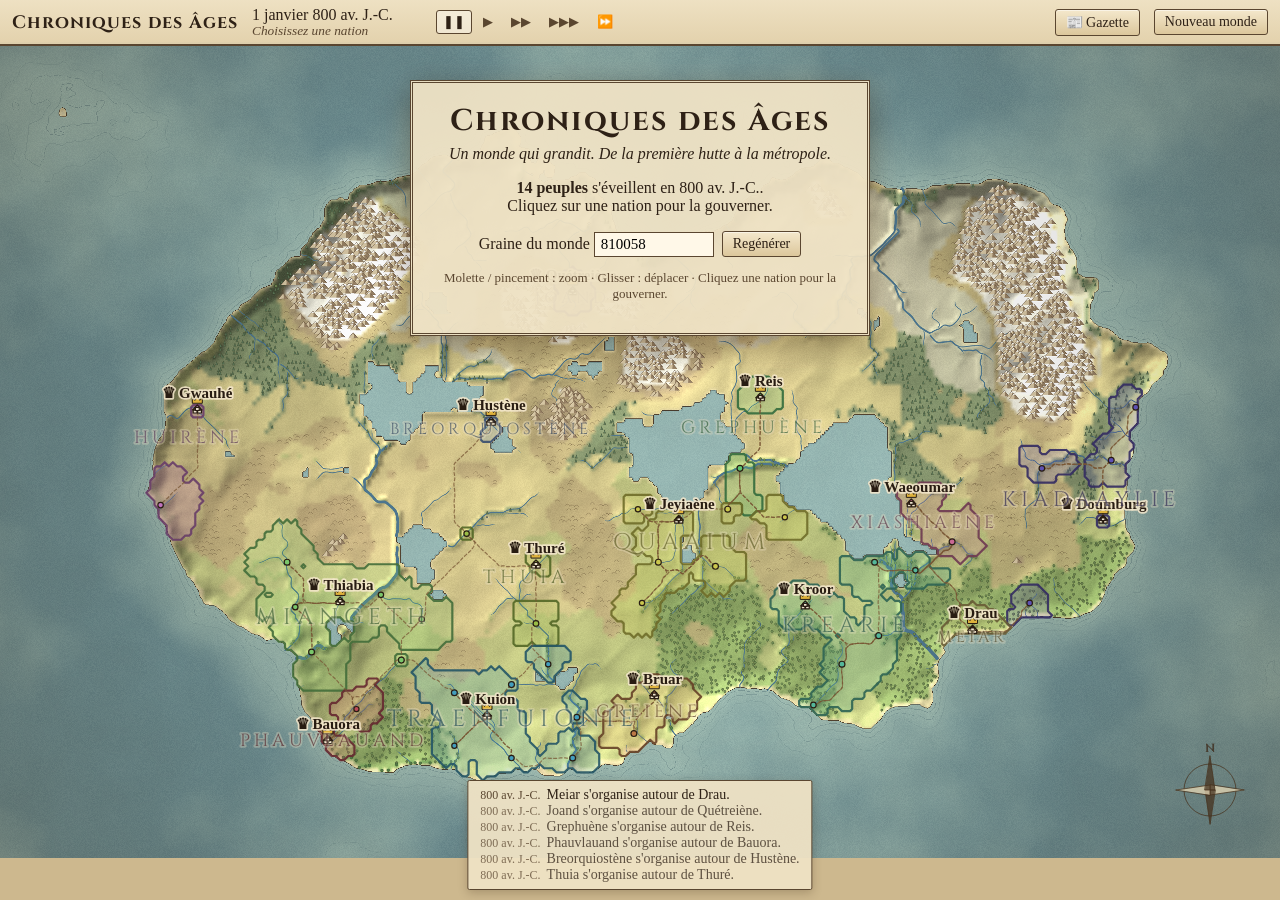
==== chroniques.html @ 346553e6 "Version fichier unique chroniques.html (s'ouvre en double-clic) Co-Authored-By: Claude Opus 5.5 <nor" ====
<!doctype html>
<html lang="fr">
<head>
<meta charset="utf-8">
<meta name="viewport" content="width=device-width, initial-scale=1">
<title>Chroniques des Âges</title>
<link rel="preconnect" href="https://fonts.googleapis.com">
<link rel="preconnect" href="https://fonts.gstatic.com" crossorigin>
<link href="https://fonts.googleapis.com/css2?family=Cinzel:wght@400;700&family=IM+Fell+English:ital@0;1&family=UnifrakturMaguntia&family=Playfair+Display:wght@700;900&family=Oswald:wght@500;700&display=swap" rel="stylesheet">
<style>
:root {
  --paper: #efe2c4; --paper2: #e4d3ae; --ink: #2e2116; --ink2: #5a4630; --red: #8e2a1c; --gold: #b08a40;
  --panel: rgba(239, 226, 196, 0.95);
}
* { box-sizing: border-box; }
html, body { margin: 0; height: 100%; overflow: hidden; background: #cdb88e; color: var(--ink); font-family: "IM Fell English", Georgia, serif; }
#map { position: fixed; inset: 0; width: 100vw; height: 100vh; display: block; cursor: grab; touch-action: none; }
#map.drag { cursor: grabbing; }
button { font-family: inherit; }
.btn { background: linear-gradient(#f4e8cc, #dcc79c); border: 1px solid var(--ink2); color: var(--ink); padding: 4px 10px; border-radius: 3px; cursor: pointer; font-size: 14px; box-shadow: 0 1px 0 rgba(255,255,255,.5) inset; }
.btn:hover:not(:disabled) { background: linear-gradient(#fff3d8, #e6d2a8); }
.btn:disabled { opacity: .45; cursor: not-allowed; }
.btn.danger { color: var(--red); border-color: var(--red); }
.small { font-size: 12px; }

#topbar { position: fixed; top: 0; left: 0; right: 0; display: flex; align-items: center; gap: 14px; padding: 6px 12px; background: linear-gradient(rgba(239,226,196,.97), rgba(228,211,174,.95)); border-bottom: 2px solid var(--ink2); z-index: 5; flex-wrap: wrap; }
.brand { font-family: Cinzel, serif; font-weight: 700; font-size: 18px; letter-spacing: 1px; }
.date { display: flex; flex-direction: column; line-height: 1.1; min-width: 170px; }
.date #date { font-size: 16px; }
.date small { color: var(--ink2); font-style: italic; }
.speeds button { background: none; border: 1px solid transparent; font-size: 13px; padding: 3px 6px; cursor: pointer; color: var(--ink2); border-radius: 3px; }
.speeds button.on { border-color: var(--ink2); background: rgba(255,255,255,.4); color: var(--ink); }
.stats { display: flex; gap: 14px; font-size: 14px; margin-left: auto; }
.stats b { font-family: Cinzel, serif; }
#btnGazette.flash { animation: flash 1s infinite alternate; }
@keyframes flash { to { background: #f7d58a; } }

.panel { position: fixed; top: 64px; width: 280px; max-height: calc(100vh - 120px); overflow-y: auto; background: var(--panel); border: 2px solid var(--ink2); box-shadow: 0 4px 18px rgba(60,40,20,.35); padding: 12px; z-index: 4; border-radius: 2px; }
#left { left: 12px; }
#right { right: 12px; }
.panel h2 { font-family: Cinzel, serif; margin: 4px 0 2px; font-size: 19px; }
.panel h3 { font-family: Cinzel, serif; font-size: 13px; margin: 12px 0 4px; border-bottom: 1px solid var(--ink2); padding-bottom: 2px; letter-spacing: .5px; }
.panel .sub { font-style: italic; color: var(--ink2); font-size: 14px; }
.panel p, .panel li, .panel td { font-size: 14px; }
.close { position: absolute; right: 6px; top: 4px; background: none; border: none; font-size: 16px; cursor: pointer; color: var(--ink2); }
.portraitWrap { display: flex; justify-content: center; }
#portrait { width: 160px; height: 200px; }
.traits span { display: inline-block; font-size: 12px; border: 1px solid var(--ink2); border-radius: 10px; padding: 0 7px; margin: 2px 2px 0 0; background: rgba(255,255,255,.35); }
.bar { height: 8px; background: rgba(0,0,0,.12); border-radius: 4px; overflow: hidden; margin: 2px 0 6px; }
.bar i { display: block; height: 100%; background: var(--ink2); }
.party { display: grid; grid-template-columns: 1fr 44px; gap: 0 6px; font-size: 13px; align-items: center; }
.party .bar { grid-column: 1 / -1; height: 6px; margin: 0 0 4px; }
.kv { display: grid; grid-template-columns: auto 1fr; gap: 2px 10px; font-size: 14px; }
.kv span:nth-child(odd) { color: var(--ink2); }
.actions { display: flex; flex-wrap: wrap; gap: 5px; margin-top: 6px; }
.actions .btn { font-size: 13px; padding: 3px 7px; }
table.goods { width: 100%; border-collapse: collapse; font-size: 13px; }
table.goods td, table.goods th { padding: 1px 4px; text-align: right; border-bottom: 1px dotted rgba(0,0,0,.15); }
table.goods td:first-child, table.goods th:first-child { text-align: left; }
.up { color: #2f6a2a; } .down { color: var(--red); }
input[type=range] { width: 100%; accent-color: var(--ink2); }

#ticker { position: fixed; left: 50%; transform: translateX(-50%); bottom: 10px; max-width: min(720px, 92vw); background: var(--panel); border: 1px solid var(--ink2); padding: 6px 12px; font-size: 14px; z-index: 4; border-radius: 2px; box-shadow: 0 3px 10px rgba(60,40,20,.25); }
#ticker div { white-space: nowrap; overflow: hidden; text-overflow: ellipsis; opacity: .75; }
#ticker div:first-child { opacity: 1; }
#ticker div.mine { color: var(--red); }
#ticker .y { color: var(--ink2); font-size: 12px; margin-right: 6px; }
#ticker:empty { display: none; }

#tooltip { position: fixed; pointer-events: none; background: rgba(40,28,18,.9); color: #f3e7cc; padding: 4px 8px; font-size: 13px; border-radius: 3px; z-index: 9; white-space: nowrap; }
#toast { position: fixed; top: 74px; left: 50%; transform: translateX(-50%); background: #2e2116; color: #f6e8c8; padding: 10px 18px; border: 2px solid var(--gold); font-size: 16px; z-index: 8; max-width: 90vw; text-align: center; }

.overlay { position: fixed; inset: 0; background: rgba(40,26,12,.45); display: flex; align-items: center; justify-content: center; z-index: 10; }
.overlay[hidden], .panel[hidden], #tooltip[hidden], #toast[hidden] { display: none; }
#intro { background: transparent; pointer-events: none; align-items: flex-start; padding-top: 80px; }
#intro .card { pointer-events: auto; }
.card { background: var(--panel); border: 3px double var(--ink2); padding: 18px 26px; max-width: 460px; text-align: center; box-shadow: 0 8px 30px rgba(40,20,0,.4); }
.card h1 { font-family: Cinzel, serif; margin: 0; font-size: 30px; letter-spacing: 2px; }
.card .sub { font-style: italic; margin: 4px 0 10px; }
.card .row { display: flex; gap: 8px; justify-content: center; align-items: center; }
.card input { width: 120px; font-family: inherit; font-size: 15px; background: #fff8e8; border: 1px solid var(--ink2); padding: 3px 6px; }
.hint { font-size: 13px; color: var(--ink2); }

/* ---------- Gazette ---------- */
.gzWrap { width: min(980px, 96vw); max-height: 94vh; display: flex; flex-direction: column; }
.gzBar { display: flex; gap: 8px; align-items: center; padding: 6px; background: var(--paper2); border: 1px solid var(--ink2); color: var(--ink); }
.gzBar select { font-family: inherit; font-size: 14px; }
#gzBody { overflow-y: auto; }
.paper { background: #f3ead3 url("data:image/svg+xml,%3Csvg xmlns='http://www.w3.org/2000/svg' width='120' height='120'%3E%3Cfilter id='n'%3E%3CfeTurbulence baseFrequency='.9' numOctaves='2'/%3E%3CfeColorMatrix values='0 0 0 0 .4 0 0 0 0 .3 0 0 0 0 .15 0 0 0 .07 0'/%3E%3C/filter%3E%3Crect width='120' height='120' filter='url(%23n)'/%3E%3C/svg%3E"); color: #1d150e; padding: 22px 28px 26px; box-shadow: 0 10px 40px rgba(0,0,0,.5); }
.paper .mast { text-align: center; font-size: 54px; line-height: 1; padding-bottom: 6px; border-bottom: 3px double #1d150e; }
.paper .dateline { text-align: center; font-size: 13px; letter-spacing: 1px; padding: 4px 0; border-bottom: 1px solid #1d150e; text-transform: uppercase; }
.paper .headline { text-align: center; font-size: 36px; margin: 14px 0 10px; line-height: 1.05; }
.paper .lead { display: flex; gap: 18px; align-items: flex-start; margin-bottom: 12px; }
.paper figure { margin: 0; text-align: center; flex: none; }
.paper figure canvas { width: 150px; height: 188px; border: 1px solid #1d150e; }
.paper figcaption { font-size: 12px; font-style: italic; }
.paper .leadtext { font-size: 18px; line-height: 1.4; margin: 0; }
.paper .cols { display: grid; grid-template-columns: 1fr 1fr 220px; gap: 0 18px; border-top: 2px solid #1d150e; padding-top: 6px; }
.paper .cols section { border-right: 1px solid rgba(0,0,0,.35); padding-right: 14px; }
.paper .cols section:last-child { border-right: none; padding-right: 0; }
.paper h3 { font-size: 15px; text-transform: uppercase; letter-spacing: 1px; border-bottom: 1px solid #1d150e; margin: 8px 0 6px; }
.paper h4 { margin: 8px 0 2px; font-size: 16px; }
.paper article p, .paper section p { margin: 0 0 8px; font-size: 14.5px; line-height: 1.35; text-align: justify; hyphens: auto; }
.paper table.prices { width: 100%; font-size: 13px; border-collapse: collapse; }
.paper table.prices td, .paper table.prices th { border-bottom: 1px dotted #1d150e; padding: 1px 3px; text-align: left; }
.paper .ad { border: 2px solid #1d150e; padding: 6px; margin-top: 10px; text-align: center; font-size: 13px; }
.paper .obit { border-top: 3px solid #1d150e; margin-top: 8px; }
.paper .drop { float: left; font-family: UnifrakturMaguntia, serif; font-size: 58px; line-height: .8; padding: 6px 6px 0 0; color: #7a1a10; }
/* styles par ère */
.paper.antique { background-color: #ead9ad; font-family: "IM Fell English", serif; border: 10px solid #c9ad74; }
.paper.antique .mast { font-family: Cinzel, serif; letter-spacing: 6px; font-size: 40px; }
.paper.antique .headline { font-family: Cinzel, serif; font-weight: 400; font-size: 28px; letter-spacing: 1px; }
.paper.manuscrit { background-color: #efe2c0; font-family: "IM Fell English", serif; border: 8px double #7a1a10; }
.paper.manuscrit .mast { font-family: UnifrakturMaguntia, serif; color: #7a1a10; }
.paper.manuscrit .headline { font-family: UnifrakturMaguntia, serif; font-weight: 400; }
.paper.gazette { font-family: "IM Fell English", serif; }
.paper.gazette .mast { font-family: UnifrakturMaguntia, serif; }
.paper.gazette .headline { font-family: "Playfair Display", serif; font-weight: 900; }
.paper.journal { background-color: #efe8d6; font-family: Georgia, serif; }
.paper.journal .mast { font-family: "Playfair Display", serif; font-weight: 900; font-size: 60px; }
.paper.journal .headline { font-family: "Playfair Display", serif; font-weight: 900; font-size: 40px; text-transform: uppercase; }
.paper.moderne { background: #f7f5f0; font-family: Georgia, serif; }
.paper.moderne .mast { font-family: Oswald, sans-serif; text-transform: uppercase; font-size: 50px; letter-spacing: 2px; background: #1d150e; color: #f7f5f0; border: none; padding: 6px; }
.paper.moderne .headline { font-family: Oswald, sans-serif; font-size: 40px; text-align: left; }
.paper.moderne h3 { font-family: Oswald, sans-serif; }

@media (max-width: 760px) {
  .brand { display: none; }
  .stats { font-size: 12px; gap: 8px; margin-left: 0; }
  .panel { width: calc(100vw - 32px); left: 16px !important; right: 16px !important; top: auto; bottom: 64px; max-height: 45vh; }
  #portrait { width: 110px; height: 138px; }
  .paper { padding: 12px; }
  .paper .mast { font-size: 30px !important; }
  .paper .headline { font-size: 24px !important; }
  .paper .lead { flex-direction: column; align-items: center; }
  .paper .cols { grid-template-columns: 1fr; }
  .paper .cols section { border-right: none; padding-right: 0; }
}

</style>
</head>
<body>
<canvas id="map"></canvas>

<header id="topbar">
  <div class="brand">Chroniques des Âges</div>
  <div class="date"><span id="date">—</span><small id="era"></small></div>
  <div class="speeds" id="speeds">
    <button data-s="0" title="Pause (Espace)">❚❚</button>
    <button data-s="1" title="Vitesse 1">▶</button>
    <button data-s="2" title="Vitesse 2">▶▶</button>
    <button data-s="3" title="Vitesse 3">▶▶▶</button>
    <button data-s="4" title="Vitesse 4 (1 an ≈ 0,5 s)">⏩</button>
  </div>
  <div id="stats" class="stats"></div>
  <button id="btnGazette" class="btn">📰 Gazette</button>
  <button id="btnNew" class="btn">Nouveau monde</button>
</header>

<aside id="left" class="panel" hidden>
  <div class="portraitWrap"><canvas id="portrait" width="200" height="250"></canvas></div>
  <div id="leader"></div>
  <div id="nation"></div>
</aside>

<aside id="right" class="panel" hidden>
  <button class="close" id="closeRight">✕</button>
  <div id="rightBody"></div>
</aside>

<div id="ticker"></div>
<div id="tooltip" hidden></div>
<div id="toast" hidden></div>

<div id="intro" class="overlay">
  <div class="card">
    <h1>Chroniques des Âges</h1>
    <p class="sub">Un monde qui grandit. De la première hutte à la métropole.</p>
    <p id="introMsg">Génération du continent…</p>
    <div class="row"><label>Graine du monde <input id="seed" type="number"></label><button id="regen" class="btn">Regénérer</button></div>
    <p class="hint">Molette / pincement : zoom · Glisser : déplacer · Cliquez une nation pour la gouverner.</p>
  </div>
</div>

<div id="gazette" class="overlay" hidden>
  <div class="gzWrap">
    <div class="gzBar"><select id="gzList"></select><button class="btn" id="gzClose">Fermer</button><label class="small"><input type="checkbox" id="gzAuto" checked> Ouvrir chaque nouvelle édition</label></div>
    <div id="gzBody"></div>
  </div>
</div>

<script>
(() => {
  // ../../../../../home/user/https-rayonday776-sketch.github.io-game-/js/rng.js
  function mulberry32(a) {
    return function() {
      a |= 0, a = a + 1831565813 | 0;
      let t = Math.imul(a ^ a >>> 15, 1 | a);
      return t = t + Math.imul(t ^ t >>> 7, 61 | t) ^ t, ((t ^ t >>> 14) >>> 0) / 4294967296;
    };
  }
  var RNG = class {
    constructor(seed) {
      this.r = mulberry32(seed >>> 0);
    }
    next() {
      return this.r();
    }
    range(a, b) {
      return a + (b - a) * this.r();
    }
    int(a, b) {
      return a + Math.floor(this.r() * (b - a + 1));
    }
    pick(a) {
      return a[Math.floor(this.r() * a.length)];
    }
    chance(p) {
      return this.r() < p;
    }
    gauss() {
      let u = 0, v = 0;
      for (; !u; ) u = this.r();
      for (; !v; ) v = this.r();
      return Math.sqrt(-2 * Math.log(u)) * Math.cos(2 * Math.PI * v);
    }
    shuffle(a) {
      for (let i = a.length - 1; i > 0; i--) {
        let j = Math.floor(this.r() * (i + 1));
        [a[i], a[j]] = [a[j], a[i]];
      }
      return a;
    }
  };
  function hash2(a, b) {
    let h = Math.imul(a | 0, 374761393) + Math.imul(b | 0, 668265263);
    return h = Math.imul(h ^ h >>> 13, 1274126177), (h ^ h >>> 16) >>> 0;
  }
  function jit(i, k) {
    return hash2(i, k) % 1e4 / 1e4 - 0.5;
  }
  function makeNoise(seed) {
    let rng = new RNG(seed), perm = [...Array(256).keys()];
    rng.shuffle(perm);
    let p = new Uint8Array(512);
    for (let i = 0; i < 512; i++) p[i] = perm[i & 255];
    let gx = new Float32Array(256), gy = new Float32Array(256);
    for (let i = 0; i < 256; i++) {
      let a = rng.next() * Math.PI * 2;
      gx[i] = Math.cos(a), gy[i] = Math.sin(a);
    }
    let fade = (t) => t * t * t * (t * (t * 6 - 15) + 10);
    function g(ix, iy, dx, dy) {
      let h = p[ix + p[iy]];
      return gx[h] * dx + gy[h] * dy;
    }
    function noise(x, y) {
      let xi = Math.floor(x), yi = Math.floor(y), xf = x - xi, yf = y - yi, X = xi & 255, Y = yi & 255, n00 = g(X, Y, xf, yf), n10 = g(X + 1, Y, xf - 1, yf), n01 = g(X, Y + 1, xf, yf - 1), n11 = g(X + 1, Y + 1, xf - 1, yf - 1), u = fade(xf), v = fade(yf), a = n00 + (n10 - n00) * u, b = n01 + (n11 - n01) * u;
      return a + (b - a) * v;
    }
    function fbm(x, y, oct = 5) {
      let s = 0, a = 1, f = 1, n = 0;
      for (let o = 0; o < oct; o++)
        s += a * noise(x * f, y * f), n += a, a *= 0.5, f *= 2;
      return s / n * 1.5;
    }
    function ridge(x, y, oct = 5) {
      let s = 0, a = 0.5, f = 1, n = 0;
      for (let o = 0; o < oct; o++) {
        let v = Math.max(0, 1 - Math.abs(noise(x * f, y * f) * 1.6));
        v *= v, s += v * a, n += a, a *= 0.5, f *= 2;
      }
      return s / n;
    }
    return { noise, fbm, ridge };
  }

  // ../../../../../home/user/https-rayonday776-sketch.github.io-game-/js/terrain.js
  var B = { DEEP: 0, SEA: 1, LAKE: 2, BEACH: 3, DESERT: 4, STEPPE: 5, GRASS: 6, FOREST: 7, JUNGLE: 8, TAIGA: 9, TUNDRA: 10, SNOW: 11, HILLS: 12, MOUNTAIN: 13, SWAMP: 14 }, BIOME_NAMES = ["Oc\xE9an profond", "Mer", "Lac", "Littoral", "D\xE9sert", "Steppe", "Prairie", "For\xEAt", "Jungle", "Ta\xEFga", "Toundra", "Neiges \xE9ternelles", "Collines", "Montagnes", "Marais"], BIOME_COLOR = [
    [112, 146, 150],
    [158, 186, 176],
    [150, 182, 178],
    [228, 214, 170],
    [229, 207, 152],
    [208, 199, 142],
    [186, 192, 130],
    [140, 160, 102],
    [110, 146, 88],
    [132, 148, 112],
    [196, 194, 168],
    [242, 240, 232],
    [190, 176, 128],
    [176, 158, 124],
    [146, 158, 116]
  ], FERT = [0, 0, 0, 0.3, 0.06, 0.5, 1, 0.55, 0.5, 0.3, 0.1, 0, 0.45, 0.05, 0.3], MOVE = [1 / 0, 1 / 0, 1 / 0, 1, 1.7, 1, 1, 1.8, 2.6, 1.8, 2, 9, 2.2, 6, 3], NEI8 = [[1, 0], [-1, 0], [0, 1], [0, -1], [1, 1], [1, -1], [-1, 1], [-1, -1]], isWaterBiome = (b) => b <= 2, Heap = class {
    constructor() {
      this.k = [], this.v = [];
    }
    get size() {
      return this.k.length;
    }
    push(key, val) {
      let k = this.k, v = this.v, i = k.length;
      for (k.push(key), v.push(val); i > 0; ) {
        let p = i - 1 >> 1;
        if (k[p] <= key) break;
        k[i] = k[p], v[i] = v[p], i = p;
      }
      k[i] = key, v[i] = val;
    }
    pop() {
      let k = this.k, v = this.v, top = v[0], topK = k[0], lk = k.pop(), lv = v.pop(), n = k.length;
      if (n > 0) {
        let i = 0;
        for (; ; ) {
          let l = 2 * i + 1;
          if (l >= n) break;
          let r = l + 1, m = r < n && k[r] < k[l] ? r : l;
          if (k[m] >= lk) break;
          k[i] = k[m], v[i] = v[m], i = m;
        }
        k[i] = lk, v[i] = lv;
      }
      return this.lastKey = topK, top;
    }
  }, smoothstep = (a, b, x) => {
    let t = Math.max(0, Math.min(1, (x - a) / (b - a)));
    return t * t * (3 - 2 * t);
  };
  function generateTerrain(seed, W = 320, H = 200) {
    let N = W * H, n1 = makeNoise(seed), n2 = makeNoise(seed ^ 1540483477), n3 = makeNoise(seed + 7777), n4 = makeNoise(seed + 31337), h = new Float32Array(N), relief = new Float32Array(N);
    for (let y = 0; y < H; y++) for (let x = 0; x < W; x++) {
      let u = x / H, v = y / H, i = y * W + x, dx = (x / W - 0.5) * 2, dy = (y / H - 0.5) * 2, d = Math.sqrt(dx * dx + dy * dy);
      d += n2.fbm(u * 2, v * 2, 4) * 0.45;
      let mask = 1 - smoothstep(0.3, 1, d);
      h[i] = mask * 0.8 + n1.fbm(u * 3.2, v * 3.2, 6) * 0.55;
      let ridge = n3.ridge(u * 2.4 + 3, v * 2.4 + 1, 5), rm = smoothstep(0.05, 0.4, n4.fbm(u * 1.5 + 9, v * 1.5 + 4, 3));
      relief[i] = Math.pow(ridge, 1.6) * rm * 1.1 + (n1.fbm(u * 5 + 20, v * 5 + 20, 4) * 0.5 + 0.5) * 0.22;
    }
    let sea = Float32Array.from(h).sort()[Math.floor(N * 0.56)], maxH = 0, minH = 0;
    for (let i = 0; i < N; i++) {
      let b = h[i] - sea;
      h[i] = b > 0 ? 0.01 + Math.min(b, 0.25) * 0.5 + relief[i] * Math.min(1, b * 12) : b, h[i] > maxH && (maxH = h[i]), h[i] < minH && (minH = h[i]);
    }
    for (let i = 0; i < N; i++) h[i] = h[i] > 0 ? h[i] / maxH : h[i] / -minH;
    for (let y = 0; y < H; y++) for (let x = 0; x < W; x++)
      if (x < 2 || y < 2 || x >= W - 2 || y >= H - 2) {
        let i = y * W + x;
        h[i] = Math.min(h[i], -0.05);
      }
    let filled = Float32Array.from(h), vis = new Uint8Array(N), heap = new Heap();
    for (let i = 0; i < N; i++) h[i] <= 0 && (vis[i] = 1, heap.push(h[i], i));
    let EPS = 1e-5;
    for (; heap.size; ) {
      let c = heap.pop(), cx = c % W, cy = c / W | 0;
      for (let [dx, dy] of NEI8) {
        let nx = cx + dx, ny = cy + dy;
        if (nx < 0 || ny < 0 || nx >= W || ny >= H) continue;
        let n = ny * W + nx;
        vis[n] || (vis[n] = 1, filled[n] <= filled[c] + EPS && (filled[n] = filled[c] + EPS), heap.push(filled[n], n));
      }
    }
    let lake = new Uint8Array(N);
    for (let i = 0; i < N; i++) h[i] > 0 && filled[i] - h[i] > 0.012 && (lake[i] = 1);
    let ds = new Int32Array(N).fill(-1);
    for (let i = 0; i < N; i++) {
      if (h[i] <= 0) continue;
      let x = i % W, y = i / W | 0, best = -1, bv = filled[i];
      for (let [dx, dy] of NEI8) {
        let nx = x + dx, ny = y + dy;
        if (nx < 0 || ny < 0 || nx >= W || ny >= H) continue;
        let n = ny * W + nx;
        filled[n] < bv && (bv = filled[n], best = n);
      }
      ds[i] = best;
    }
    let distSea = new Int16Array(N).fill(9999), q = new Int32Array(N), qh = 0, qt = 0;
    for (let i = 0; i < N; i++) h[i] <= 0 && (distSea[i] = 0, q[qt++] = i);
    for (; qh < qt; ) {
      let c = q[qh++], cx = c % W, cy = c / W | 0;
      for (let [dx, dy] of NEI8) {
        let nx = cx + dx, ny = cy + dy;
        if (nx < 0 || ny < 0 || nx >= W || ny >= H) continue;
        let n = ny * W + nx;
        distSea[n] > distSea[c] + 1 && (distSea[n] = distSea[c] + 1, q[qt++] = n);
      }
    }
    let moist = new Float32Array(N), temp = new Float32Array(N);
    for (let y = 0; y < H; y++) for (let x = 0; x < W; x++) {
      let i = y * W + x, u = x / H, v = y / H, hn = Math.max(0, h[i]);
      moist[i] = 0.55 + n4.fbm(u * 2.4 + 40, v * 2.4 + 40, 4) * 0.55 - Math.min(distSea[i], 45) / 45 * 0.3, temp[i] = 0.08 + 0.85 * (y / H) + n2.fbm(u * 2 + 80, v * 2 + 80, 3) * 0.18 - hn * 0.55;
    }
    let land = [];
    for (let i = 0; i < N; i++) h[i] > 0 && land.push(i);
    land.sort((a, b) => filled[b] - filled[a]);
    let acc2 = new Float32Array(N);
    for (let i of land) acc2[i] += 0.4 + Math.max(0, moist[i]);
    for (let i of land) ds[i] >= 0 && (acc2[ds[i]] += acc2[i]);
    let RIV = 38, river = new Uint8Array(N);
    for (let i of land) acc2[i] > RIV && !lake[i] && (river[i] = 1);
    for (let i of land)
      moist[i] = Math.min(1, Math.max(0, moist[i] + Math.min(0.25, Math.sqrt(acc2[i]) * 8e-3)));
    let lh = land.map((i) => h[i]).sort((a, b) => a - b), mtnT = lh[Math.floor(lh.length * 0.91)], hillT = lh[Math.floor(lh.length * 0.76)], snowT = lh[Math.floor(lh.length * 0.985)], biome = new Uint8Array(N);
    for (let i = 0; i < N; i++) {
      if (h[i] <= 0) {
        biome[i] = h[i] < -0.25 ? B.DEEP : B.SEA;
        continue;
      }
      if (lake[i]) {
        biome[i] = B.LAKE;
        continue;
      }
      let hv = h[i], m = moist[i], t = temp[i], b;
      hv >= snowT || hv >= mtnT && t < 0.15 ? b = B.SNOW : hv >= mtnT ? b = B.MOUNTAIN : hv >= hillT ? b = m > 0.72 && t > 0.3 ? B.FOREST : B.HILLS : t < 0.16 ? b = B.TUNDRA : t < 0.34 ? b = m > 0.42 ? B.TAIGA : B.STEPPE : m < 0.24 ? b = t > 0.55 ? B.DESERT : B.STEPPE : m < 0.36 ? b = B.STEPPE : m < 0.6 ? b = B.GRASS : m < 0.8 ? b = t > 0.78 ? B.JUNGLE : B.FOREST : b = hv < hillT * 0.3 && t > 0.35 ? B.SWAMP : t > 0.72 ? B.JUNGLE : B.FOREST, biome[i] = b;
    }
    let coastal = new Uint8Array(N), nearRiver = new Uint8Array(N), nearLake = new Uint8Array(N);
    for (let i = 0; i < N; i++) {
      if (h[i] <= 0 || lake[i]) continue;
      let x = i % W, y = i / W | 0;
      for (let [dx, dy] of NEI8) {
        let nx = x + dx, ny = y + dy;
        if (nx < 0 || ny < 0 || nx >= W || ny >= H) continue;
        let n = ny * W + nx;
        h[n] <= 0 && (coastal[i] = 1), river[n] && (nearRiver[i] = 1), lake[n] && (nearLake[i] = 1);
      }
      river[i] && (nearRiver[i] = 1), coastal[i] && h[i] < hillT * 0.12 && biome[i] !== B.SNOW && biome[i] !== B.SWAMP && (biome[i] = B.BEACH);
    }
    let fert = new Float32Array(N);
    for (let i = 0; i < N; i++) {
      let f = FERT[biome[i]];
      nearRiver[i] && (f += biome[i] === B.DESERT ? 0.8 : 0.4), nearLake[i] && (f += 0.2), fert[i] = Math.min(1.5, f);
    }
    let shadeH = new Float32Array(N);
    for (let i = 0; i < N; i++) shadeH[i] = h[i] > 0 ? h[i] - Math.min(0.12, Math.sqrt(acc2[i]) * 3e-3) : 0;
    return { W, H, h, filled, lake, ds, acc: acc2, river, moist, temp, biome, coastal, nearRiver, fert, shadeH, distSea, mtnT, hillT, snowT, RIV };
  }

  // ../../../../../home/user/https-rayonday776-sketch.github.io-game-/js/names.js
  var ONSETS = ["b", "c", "d", "f", "g", "h", "k", "l", "m", "n", "p", "r", "s", "t", "v", "z", "th", "ch", "sh", "gr", "br", "tr", "kr", "dr", "st", "ph", "x", "qu", "j", "w", "y", "sk", "kh", "gw", "vl"], VOWELS = ["a", "e", "i", "o", "u", "ae", "ia", "io", "ou", "ei", "au", "y", "\xE9", "aa", "ui", "eo"], CODAS = ["n", "r", "s", "l", "m", "th", "nd", "rk", "x", "st", "ck", "ng", "sh", "z", "rn"], CITY_SUF = ["ia", "on", "um", "heim", "grad", "ar", "is", "polis", "kar", "dun", "burg", "ora", "an", "esh", "abad", "or", "ac", "enne", "stad", "ova", "ium", "mar", "ford", "ica", "\xE8ne", "tal"], NAT_SUF = ["ia", "ar", "ie", "eth", "and", "ium", "istan", "ore", "anie", "\xE8ne", "ylie", "arie", "onie"], cap = (s) => s.charAt(0).toUpperCase() + s.slice(1), clean = (s) => s.replace(/(.)\1\1+/g, "$1$1").replace(/^(.)\1/, "$1");
  function makeCulture(rng) {
    let pickN = (arr, n) => rng.shuffle([...arr]).slice(0, n);
    return {
      onset: pickN(ONSETS, rng.int(8, 13)),
      vow: pickN(VOWELS, rng.int(4, 7)),
      coda: pickN(CODAS, rng.int(2, 5)),
      citySuf: pickN(CITY_SUF, 4),
      natSuf: pickN(NAT_SUF, 2),
      codaP: rng.range(0.15, 0.45),
      id: rng.int(0, 1e9)
    };
  }
  function word(c, rng, syl) {
    let s = "";
    for (let i = 0; i < syl; i++)
      (i === 0 || rng.chance(0.85)) && (s += rng.pick(c.onset)), s += rng.pick(c.vow), rng.chance(c.codaP) && (s += rng.pick(c.coda));
    return clean(s);
  }
  function cityName(c, rng) {
    let w = word(c, rng, rng.int(1, 2));
    return (w.length < 4 || rng.chance(0.5)) && (w += rng.pick(c.citySuf)), cap(clean(w));
  }
  function nationName(c, rng) {
    return cap(clean(word(c, rng, rng.int(1, 2)) + rng.pick(c.natSuf)));
  }
  function personName(c, rng, female) {
    let w = word(c, rng, rng.int(2, 3));
    return female ? w = w.replace(/[^aeiouyé]+$/, "") + rng.pick(["a", "e", "ia", "ine", "ys"]) : rng.chance(0.35) && (w += rng.pick(["us", "or", "an", "ric", "mir", "os", "ald"])), cap(clean(w));
  }
  function dynastyName(c, rng) {
    return cap(clean(word(c, rng, 2) + rng.pick(["ides", "ing", "ov", "ar", "ien", "ez", "son", "ii"])));
  }
  function driftCulture(c, rng) {
    let n = JSON.parse(JSON.stringify(c));
    return n.onset[rng.int(0, n.onset.length - 1)] = rng.pick(ONSETS), n.citySuf[rng.int(0, 3)] = rng.pick(CITY_SUF), n.natSuf[0] = rng.pick(NAT_SUF), n.id = rng.int(0, 1e9), n;
  }
  var ROMAN = (n) => {
    let map = [[10, "X"], [9, "IX"], [5, "V"], [4, "IV"], [1, "I"]], s = "";
    for (let [v, r] of map) for (; n >= v; )
      s += r, n -= v;
    return s;
  };

  // ../../../../../home/user/https-rayonday776-sketch.github.io-game-/js/world.js
  var ERAS = [
    { name: "Antiquit\xE9", tech: 0, food: 1, currency: "oboles" },
    { name: "\xC2ge classique", tech: 260, food: 1.3, currency: "deniers" },
    { name: "Moyen \xC2ge", tech: 750, food: 1.7, currency: "\xE9cus" },
    { name: "Renaissance", tech: 1600, food: 2.3, currency: "livres" },
    { name: "\xC8re industrielle", tech: 2900, food: 4.5, currency: "francs" },
    { name: "\xC8re moderne", tech: 4800, food: 9, currency: "cr\xE9dits" }
  ], GOODS = [
    { name: "Bl\xE9", base: 1, cons: 1 },
    { name: "Bois", base: 2, cons: 0.25 },
    { name: "Pierre", base: 3, cons: 0.1 },
    { name: "Fer", base: 6, cons: 0.06 },
    { name: "\xC9toffes", base: 5, cons: 0.15 },
    { name: "\xC9pices", base: 12, cons: 0.03 }
  ], PROD = {
    [B.GRASS]: [5e-3, 0, 0, 0.015, 0],
    [B.STEPPE]: [0, 2e-3, 0, 0.035, 0],
    [B.FOREST]: [0.08, 0, 0, 2e-3, 0],
    [B.JUNGLE]: [0.06, 0, 0, 0, 0.012],
    [B.TAIGA]: [0.07, 0, 2e-3, 5e-3, 0],
    [B.TUNDRA]: [5e-3, 5e-3, 3e-3, 0.01, 0],
    [B.HILLS]: [0.01, 0.035, 8e-3, 0.015, 0],
    [B.MOUNTAIN]: [5e-3, 0.05, 0.025, 0, 0],
    [B.SNOW]: [0, 0.02, 0.01, 0, 0],
    [B.DESERT]: [0, 0.01, 2e-3, 0, 8e-3],
    [B.BEACH]: [0, 0, 0, 0, 4e-3],
    [B.SWAMP]: [0.02, 0, 0, 0, 2e-3]
  }, BUILDINGS = {
    muraille: { name: "Muraille", era: 0, cost: (c) => Math.round(110 + c.pop / 150), desc: "D\xE9fense \xD72. Fige l'enceinte : la ville d\xE9borde ensuite en faubourgs." },
    marche: { name: "March\xE9", era: 0, cost: () => 90, desc: "+35 % de revenus commerciaux." },
    temple: { name: "Temple", era: 0, cost: () => 80, desc: "+stabilit\xE9, +influence religieuse." },
    port: { name: "Port", era: 0, cost: () => 140, coastal: !0, desc: "P\xEAche + commerce maritime." },
    universite: { name: "Universit\xE9", era: 2, cost: () => 240, desc: "+recherche." },
    manufacture: { name: "Manufacture", era: 3, cost: () => 300, desc: "+production d'\xE9toffes et de fer." },
    usine: { name: "Usine", era: 4, cost: () => 480, desc: "Production \xD72, attire les ouvriers (exode rural)." }
  }, TEMPLE_NAMES = ["Temple", "Temple", "Cath\xE9drale", "Basilique", "\xC9glise", "Centre spirituel"], REGIMES = {
    Chefferie: { titles: ["Chef", "Cheffe"], hered: !0 },
    Royaume: { titles: ["Roi", "Reine"], hered: !0 },
    Empire: { titles: ["Empereur", "Imp\xE9ratrice"], hered: !0 },
    Th\u00E9ocratie: { titles: ["Grand pr\xEAtre", "Grande pr\xEAtresse"], hered: !1 },
    R\u00E9publique: { titles: ["Consul", "Consule"], hered: !1, term: 5 },
    D\u00E9mocratie: { titles: ["Pr\xE9sident", "Pr\xE9sidente"], hered: !1, term: 4 },
    Dictature: { titles: ["Dictateur", "Dictatrice"], hered: !1 }
  }, TRAITS = {
    batisseur: "B\xE2tisseur",
    conquerant: "Conqu\xE9rant",
    marchand: "Marchand",
    sage: "Sage",
    cruel: "Cruel",
    pieux: "Pieux",
    prodigue: "Prodigue",
    prudent: "Prudent"
  }, ROLES = ["tradition", "militaire", "religion", "commerce", "peuple"];
  function partyNames(era) {
    return era <= 1 ? ["Anciens", "Guerriers", "Pr\xEAtres", "Marchands", "Pl\xE8be"] : era <= 3 ? ["Noblesse", "Chevalerie", "Clerg\xE9", "Bourgeoisie", "Paysannerie"] : era === 4 ? ["Conservateurs", "Nationalistes", "Cl\xE9ricaux", "Lib\xE9raux", "Socialistes"] : ["Conservateurs", "Nationalistes", "D\xE9mocrates-chr\xE9tiens", "Lib\xE9raux", "Sociaux-d\xE9mocrates"];
  }
  function hsl(h, s, l) {
    s /= 100, l /= 100;
    let k = (n) => (n + h / 30) % 12, a = s * Math.min(l, 1 - l), f = (n) => l - a * Math.max(-1, Math.min(k(n) - 3, Math.min(9 - k(n), 1)));
    return [Math.round(f(0) * 255), Math.round(f(8) * 255), Math.round(f(4) * 255)];
  }
  var fmtYear = (y) => y < 0 ? `${-y} av. J.-C.` : `${y}`, MONTHS = ["janvier", "f\xE9vrier", "mars", "avril", "mai", "juin", "juillet", "ao\xFBt", "septembre", "octobre", "novembre", "d\xE9cembre"], World = class {
    constructor(seed) {
      this.seed = seed, this.rng = new RNG(seed * 7 + 3), this.T = generateTerrain(seed);
      let { W, H } = this.T;
      this.W = W, this.H = H, this.cities = [], this.nations = [], this.roads = [], this.wars = [], this.roadCell = new Uint16Array(W * H), this.cellCity = new Int32Array(W * H).fill(-1), this.nearCity = new Uint8Array(W * H), this.adj = /* @__PURE__ */ new Map(), this.day = 0, this.month = 0, this.year = -800, this.events = [], this.newEvents = [], this.gazettes = [], this.territoryVersion = 0, this.roadVersion = 0, this.cityVersion = 0, this.player = -1, this.computeSiteScores(), this.placeInitial(), this.buildInitialRoads(), this.updateTerritory();
      for (let c of this.cities) this.computeProduction(c);
    }
    // ---------- utilitaires ----------
    idx(x, y) {
      return y * this.W + x;
    }
    dist(a, b) {
      return Math.hypot(a.x - b.x, a.y - b.y);
    }
    nation(id) {
      return this.nations[id];
    }
    citiesOf(n) {
      return this.cities.filter((c) => c.alive && c.nation === n.id);
    }
    eraOf(n) {
      return n ? n.era : 0;
    }
    dateStr() {
      return `${1 + Math.floor(this.day % 30)} ${MONTHS[this.month]} ${fmtYear(this.year)}`;
    }
    log(type, o) {
      let e = { y: this.year, m: this.month, type, w: 3, nations: [], ...o };
      return this.events.push(e), this.events.length > 4e3 && this.events.splice(0, 1e3), this.newEvents.push(e), e;
    }
    computeSiteScores() {
      let T = this.T, { W, H } = T;
      this.site = new Float32Array(W * H);
      for (let y = 2; y < H - 2; y++) for (let x = 2; x < W - 2; x++) {
        let i = y * W + x, b = T.biome[i];
        if (b <= B.LAKE || b === B.MOUNTAIN || b === B.SNOW) {
          this.site[i] = -1;
          continue;
        }
        let f = 0, n = 0;
        for (let dy = -2; dy <= 2; dy++) for (let dx = -2; dx <= 2; dx++)
          f += T.fert[i + dy * W + dx], n++;
        let s = f / n;
        T.river[i] ? s += 0.35 : T.nearRiver[i] && (s += 0.25), T.coastal[i] && (s += 0.3), b === B.HILLS && (s -= 0.1), b === B.SWAMP && (s -= 0.3), this.site[i] = s;
      }
    }
    markNear(c, r = 8) {
      let { W, H } = this;
      for (let dy = -r; dy <= r; dy++) for (let dx = -r; dx <= r; dx++) {
        if (dx * dx + dy * dy > r * r) continue;
        let x = c.x + dx, y = c.y + dy;
        x >= 0 && y >= 0 && x < W && y < H && (this.nearCity[y * W + x] = 1);
      }
    }
    // ---------- création ----------
    makeLeader(n, opts = {}) {
      let r = this.rng, female = opts.female ?? r.chance(n.regime === "D\xE9mocratie" || n.regime === "R\xE9publique" ? 0.35 : 0.18), keys = Object.keys(TRAITS), traits = [];
      for (; traits.length < 2; ) {
        let t = r.pick(keys);
        traits.includes(t) || traits.push(t);
      }
      let name = personName(n.culture, r, female);
      opts.dynastyName && (name = opts.firstName || name);
      let L = {
        name,
        female,
        age: opts.age ?? r.int(22, 50),
        traits,
        dynasty: opts.dynasty ?? dynastyName(n.culture, r),
        seed: r.int(1, 1e9),
        party: opts.party ?? null,
        since: this.year
      };
      return REGIMES[n.regime].hered && (n.names = n.names || {}, n.names[name] = (n.names[name] || 0) + 1, L.ordinal = n.names[name]), L;
    }
    leaderTitle(n) {
      let L = n.leader, t = REGIMES[n.regime].titles[L.female ? 1 : 0];
      return n.regime === "R\xE9publique" && n.era >= 3 ? L.female ? "Pr\xE9sidente" : "Pr\xE9sident" : t;
    }
    leaderFull(n) {
      let L = n.leader, ord = L.ordinal && L.ordinal > 1 ? " " + ROMAN(L.ordinal) : L.ordinal === 1 && REGIMES[n.regime].hered ? " Ier" : "";
      return `${L.name}${ord}`;
    }
    createNation(capital, culture, regime) {
      let r = this.rng, id = this.nations.length, color = hsl((id * 137.508 + this.seed % 360) % 360, r.int(38, 55), r.int(50, 60)), n = {
        id,
        name: nationName(culture, r),
        culture,
        color,
        capital: capital.id,
        alive: !0,
        regime,
        treasury: 120,
        tax: 0.15,
        stability: 0.7,
        legitimacy: 0.8,
        army: 0,
        tech: r.range(0, 60),
        era: 0,
        rel: {},
        neighbors: /* @__PURE__ */ new Set(),
        founded: this.year,
        auto: !1,
        exhaustion: 0,
        parties: partyNames(0).map((nm, k) => ({ name: nm, role: ROLES[k], support: 0.2 })),
        history: [],
        conquests: 0,
        shortage: 0,
        income: 0,
        expense: 0
      };
      return this.nations.push(n), n.leader = this.makeLeader(n), capital.nation = id, n;
    }
    createCity(x, y, nationId, pop, culture) {
      let r = this.rng, i = this.idx(x, y), c = {
        id: this.cities.length,
        x,
        y,
        i,
        nation: nationId,
        pop,
        alive: !0,
        name: cityName(culture, r),
        culture,
        founded: this.year,
        seed: r.int(1, 1e9),
        coastal: !!this.T.coastal[i],
        river: !!this.T.nearRiver[i],
        buildings: {},
        wallR: 0,
        stock: GOODS.map(() => 2),
        price: GOODS.map((g) => g.base),
        prodFull: GOODS.map(() => 0),
        imp: GOODS.map(() => 0),
        tradeIncome: 0,
        tradeEMA: 0,
        K: pop * 1.5,
        shortage: 0,
        cells: 0
      };
      return this.cities.push(c), this.markNear(c), this.cityVersion++, c;
    }
    placeInitial() {
      let r = this.rng, { W, H } = this, cand = [];
      for (let i = 0; i < W * H; i++) this.site[i] > 0.4 && cand.push([i, this.site[i] + r.next() * 0.35]);
      cand.sort((a, b) => b[1] - a[1]);
      let caps = [];
      for (let [i] of cand) {
        let x = i % W, y = i / W | 0;
        if (caps.every((c) => Math.hypot(c.x - x, c.y - y) >= 34) && caps.push({ x, y }), caps.length >= 14) break;
      }
      for (let p of caps) {
        let cul = makeCulture(r), c = this.createCity(p.x, p.y, -1, r.int(2500, 6e3), cul), n = this.createNation(c, cul, r.chance(0.55) ? "Chefferie" : r.chance(0.75) ? "Royaume" : "R\xE9publique");
        n.leader = this.makeLeader(n);
      }
      let vill = [];
      for (let [i] of cand) {
        let x = i % W, y = i / W | 0;
        if (this.cities.every((c) => Math.hypot(c.x - x, c.y - y) >= 10) && vill.every((c) => Math.hypot(c.x - x, c.y - y) >= 10) && vill.push({ x, y, i }), vill.length >= caps.length * 3) break;
      }
      let owner = this.multiSourceCost(this.cities.map((c) => c.i), 60);
      for (let v of vill) {
        let capIdx = owner[v.i];
        if (capIdx < 0) continue;
        let cap2 = this.cities[capIdx];
        this.createCity(v.x, v.y, cap2.nation, r.int(200, 900), this.nations[cap2.nation].culture);
      }
      for (let a of this.nations) for (let b of this.nations) a !== b && (a.rel[b.id] = r.int(-15, 25));
      for (let n of this.nations)
        n.army = this.citiesOf(n).reduce((s, c) => s + c.pop, 0) * 0.012, this.log("fondation", { w: 1, nations: [n.id], title: `Naissance de ${n.name}`, text: `${n.name} s'organise autour de ${this.cities[n.capital].name}.` });
    }
    multiSourceCost(sources, limit) {
      let { W, H } = this, T = this.T, N = W * H, dist = new Float32Array(N).fill(1 / 0), own = new Int32Array(N).fill(-1), heap = new Heap();
      for (sources.forEach((s, k) => {
        dist[s] = 0, own[s] = k, heap.push(0, s);
      }); heap.size; ) {
        let c = heap.pop(), d = heap.lastKey;
        if (d > dist[c]) continue;
        let cx = c % W, cy = c / W | 0;
        for (let k = 0; k < 8; k++) {
          let nx = cx + NEI8[k][0], ny = cy + NEI8[k][1];
          if (nx < 0 || ny < 0 || nx >= W || ny >= H) continue;
          let n = ny * W + nx, nd = d + MOVE[T.biome[n]] * (k > 3 ? 1.414 : 1);
          nd < dist[n] && nd < limit && (dist[n] = nd, own[n] = own[c], heap.push(nd, n));
        }
      }
      return own;
    }
    // ---------- routes ----------
    stepCost(n) {
      let T = this.T, b = T.biome[n], c = MOVE[b];
      return isFinite(c) ? this.roadCell[n] ? 0.3 : (T.river[n] && (c += 2.5), c) : 1 / 0;
    }
    findPath(a, b, maxExp = 6e4) {
      let { W, H } = this, N = W * H, g = this._g || (this._g = new Float32Array(N)), came = this._came || (this._came = new Int32Array(N)), stamp = this._stamp || (this._stamp = new Uint32Array(N));
      this._st = (this._st || 0) + 1;
      let st = this._st, bx = b % W, by = b / W | 0, hf = (i) => {
        let dx = Math.abs(i % W - bx), dy = Math.abs((i / W | 0) - by);
        return (Math.max(dx, dy) + 0.414 * Math.min(dx, dy)) * 0.3;
      }, heap = new Heap();
      stamp[a] = st, g[a] = 0, came[a] = -1, heap.push(hf(a), a);
      let exp = 0;
      for (; heap.size; ) {
        let c2 = heap.pop();
        if (c2 === b) break;
        if (++exp > maxExp) return null;
        let cx = c2 % W, cy = c2 / W | 0;
        for (let k = 0; k < 8; k++) {
          let nx = cx + NEI8[k][0], ny = cy + NEI8[k][1];
          if (nx < 0 || ny < 0 || nx >= W || ny >= H) continue;
          let n = ny * W + nx, sc = n === b ? 1 : this.stepCost(n);
          if (!isFinite(sc)) continue;
          let ng = g[c2] + sc * (k > 3 ? 1.414 : 1);
          (stamp[n] !== st || ng < g[n]) && (stamp[n] = st, g[n] = ng, came[n] = c2, heap.push(ng + hf(n), n));
        }
      }
      if (stamp[b] !== st) return null;
      let path = [], c = b;
      for (; c !== -1; )
        path.push(c), c = came[c];
      return { path: path.reverse(), cost: g[b] };
    }
    connected(a, b) {
      return this.adj.get(a.id)?.has(b.id);
    }
    buildRoad(ca, cb, silent = !0) {
      if (ca === cb || this.connected(ca, cb)) return null;
      let res = this.findPath(ca.i, cb.i);
      if (!res) return null;
      for (let n of res.path) this.roadCell[n]++;
      let road = { a: ca.id, b: cb.id, path: res.path, year: this.year, rail: !1, len: res.path.length };
      return this.roads.push(road), this.adj.has(ca.id) || this.adj.set(ca.id, /* @__PURE__ */ new Set()), this.adj.has(cb.id) || this.adj.set(cb.id, /* @__PURE__ */ new Set()), this.adj.get(ca.id).add(cb.id), this.adj.get(cb.id).add(ca.id), this.roadVersion++, silent || this.log("route", { w: 2, nations: [ca.nation, cb.nation], text: `Une route relie d\xE9sormais ${ca.name} \xE0 ${cb.name}.` }), road;
    }
    buildInitialRoads() {
      let cs = this.cities;
      for (let c of cs) {
        let near = cs.filter((o) => o !== c).map((o) => [o, this.dist(c, o)]).filter((p) => p[1] < 30).sort((a, b) => a[1] - b[1]).slice(0, 2);
        for (let [o] of near) this.buildRoad(c, o);
      }
    }
    // ---------- territoire ----------
    cityStrength(c) {
      return 1 + Math.log10(Math.max(100, c.pop)) * 0.4;
    }
    cityReach(c) {
      let n = this.nations[c.nation];
      return 4 + Math.log10(Math.max(100, c.pop)) * 2.4 + (n ? n.era : 0) * 0.9;
    }
    updateTerritory() {
      let { W, H } = this, T = this.T, N = W * H, dist = new Float32Array(N).fill(1 / 0), raw = new Float32Array(N), own = new Int32Array(N).fill(-1), heap = new Heap(), alive = this.cities.filter((c) => c.alive), str = [], reach = [];
      for (let c of alive)
        str[c.id] = this.cityStrength(c), reach[c.id] = this.cityReach(c), dist[c.i] = 0, own[c.i] = c.id, heap.push(0, c.i);
      for (; heap.size; ) {
        let c = heap.pop(), d = heap.lastKey;
        if (d > dist[c]) continue;
        let cid = own[c], cx = c % W, cy = c / W | 0;
        for (let k = 0; k < 8; k++) {
          let nx = cx + NEI8[k][0], ny = cy + NEI8[k][1];
          if (nx < 0 || ny < 0 || nx >= W || ny >= H) continue;
          let n = ny * W + nx, mc = MOVE[T.biome[n]];
          if (!isFinite(mc)) continue;
          this.roadCell[n] && (mc *= 0.6), mc *= k > 3 ? 1.414 : 1;
          let nr = raw[c] + mc;
          if (nr > reach[cid]) continue;
          let nd = d + mc / str[cid];
          nd < dist[n] && (dist[n] = nd, raw[n] = nr, own[n] = cid, heap.push(nd, n));
        }
      }
      this.cellCity = own;
      let cn = this.cellNation = new Int16Array(N).fill(-1);
      for (let i = 0; i < N; i++) own[i] >= 0 && (cn[i] = this.cities[own[i]].nation);
      for (let n of this.nations) n.neighbors = /* @__PURE__ */ new Set();
      for (let y = 0; y < H - 1; y++) for (let x = 0; x < W - 1; x++) {
        let i = y * W + x, a = cn[i];
        for (let j of [i + 1, i + W]) {
          let b = cn[j];
          a >= 0 && b >= 0 && a !== b && (this.nations[a].neighbors.add(b), this.nations[b].neighbors.add(a));
        }
      }
      this.territoryVersion++;
    }
    computeProduction(c) {
      let { W, H } = this, T = this.T, R = 5, p = GOODS.map(() => 0), cells = 0;
      for (let dy = -R; dy <= R; dy++) for (let dx = -R; dx <= R; dx++) {
        if (dx * dx + dy * dy > R * R) continue;
        let x = c.x + dx, y = c.y + dy;
        if (x < 0 || y < 0 || x >= W || y >= H) continue;
        let i = y * W + x;
        if (this.cellCity[i] !== c.id) continue;
        cells++, p[0] += 0.13 * T.fert[i];
        let row = PROD[T.biome[i]];
        if (row) for (let g = 1; g < 6; g++) p[g] += row[g - 1];
      }
      c.coastal && (p[0] += c.buildings.port ? 2.2 : 0.8), c.prodFull = p, c.cells = cells;
    }
    // ---------- simulation ----------
    stepDay() {
      this.day++, this.day % 30 === 0 && this.monthly();
    }
    monthly() {
      this.month = (this.month + 1) % 12, this.month === 0 && (this.year++, this.year === 0 && (this.year = 1));
      let alive = this.cities.filter((c) => c.alive);
      for (let n of this.nations)
        n.shortage = 0, n.monthTrade = 0;
      for (let c of alive) {
        let n = this.nations[c.nation], era = n.era, E = ERAS[era], labour = Math.min(6, Math.sqrt(c.pop / 3e3 + 0.1)) * (1 + 0.45 * era), bmul = [1, 1, 1, (c.buildings.manufacture ? 1.6 : 1) * (c.buildings.usine ? 2.2 : 1), (c.buildings.manufacture ? 1.8 : 1) * (c.buildings.usine ? 2.2 : 1), 1];
        c.tradeIncome = 0;
        for (let g = 0; g < 6; g++) {
          let prod = g === 0 ? c.prodFull[0] * E.food + (c.extraFood || 0) : c.prodFull[g] * labour * bmul[g], cons = c.pop / 1e3 * GOODS[g].cons * (g === 0 ? 1 : 1 + 0.35 * era);
          c.stock[g] += prod - cons, c.stock[g] < 0 ? (g === 0 && (c.shortage = Math.min(1, -c.stock[g] / Math.max(0.01, cons))), c.stock[g] = 0) : g === 0 && (c.shortage *= 0.5), c.stock[g] = Math.min(c.stock[g], cons * 24 + 5), c.price[g] = GOODS[g].base * Math.max(0.3, Math.min(4, (cons * 4 + 0.4) / (c.stock[g] + 0.4))), c._cons = c._cons || [], c._cons[g] = cons;
        }
      }
      this.trade(alive);
      for (let c of alive) {
        let n = this.nations[c.nation], era = n.era, E = ERAS[era];
        c.tradeEMA = c.tradeEMA * 0.92 + c.tradeIncome * 0.08;
        let foodK = (c.prodFull[0] * E.food + c.imp[0]) * 880 * (c.id === n.capital ? 1.2 : 1), K = foodK;
        K += Math.min(foodK * (0.4 + era * 0.3), c.tradeEMA * (era >= 3 ? 220 * era : 90)), c.buildings.usine && (K += 22e3 * (era - 3)), c.buildings.manufacture && (K += 4e3), c.buildings.marche && (K *= 1.1), c.K = Math.max(150, K), c.extraFood = Math.max(0, Math.min(c.pop, K) - foodK) / 1e3;
        let r = era >= 4 ? 7e-3 : 4e-3;
        c.pop += c.pop * r * (1 - c.pop / c.K) + this.rng.gauss() * c.pop * 15e-4, c.shortage > 0.05 && (c.pop *= 1 - 0.025 * c.shortage, n.shortage = Math.max(n.shortage, c.shortage)), c.pop = Math.max(60, c.pop);
      }
      for (let n of this.nations) n.alive && this.nationMonthly(n);
      this.warsMonthly(), this.month === 0 && this.yearly();
    }
    trade(alive) {
      let pairs = [];
      for (let r of this.roads) pairs.push([this.cities[r.a], this.cities[r.b], 1]);
      let ports = alive.filter((c) => c.buildings.port);
      for (let i = 0; i < ports.length; i++) for (let j = i + 1; j < ports.length; j++)
        this.dist(ports[i], ports[j]) < 55 && pairs.push([ports[i], ports[j], 0.6]);
      for (let c of alive) c.imp = c.imp.map((v) => v * 0.9);
      for (let [a, b, eff] of pairs) {
        if (!a.alive || !b.alive) continue;
        let na = this.nations[a.nation], nb = this.nations[b.nation];
        if (na !== nb && this.atWar(na.id, nb.id)) continue;
        let pact = na !== nb && na.pacts?.has(nb.id) ? 1.4 : 1;
        for (let g = 0; g < 6; g++) {
          let s = a, d = b;
          a.price[g] > b.price[g] && (s = b, d = a);
          let diff = d.price[g] - s.price[g];
          if (diff < GOODS[g].base * 0.2) continue;
          let q = Math.min(s.stock[g] * 0.15, d._cons[g] * 2 + 0.2) * eff * pact;
          if (q <= 1e-3) continue;
          s.stock[g] -= q, d.stock[g] += q, d.imp[g] += q * 0.1;
          let profit = q * diff * 0.12, ms = s.buildings.marche ? 1.35 : 1, md = d.buildings.marche ? 1.35 : 1;
          s.tradeIncome += profit * 0.5 * ms, d.tradeIncome += profit * 0.5 * md, na !== nb && (na.monthTrade += profit, nb.monthTrade += profit, na._tradeWith = na._tradeWith || {}, na._tradeWith[nb.id] = (na._tradeWith[nb.id] || 0) + profit);
        }
      }
    }
    nationMonthly(n) {
      let cs = this.citiesOf(n);
      if (!cs.length) return;
      let pop = cs.reduce((s, c) => s + c.pop, 0);
      n.pop = pop;
      let base = cs.reduce((s, c) => s + c.pop / 1e3 * (0.5 + 0.25 * n.era) + c.tradeIncome, 0), T = n.leader.traits, income = base * n.tax * 3.2 * (T.includes("marchand") ? 1.1 : 1), atWar = this.warsOf(n.id).length, target = pop * 0.012 * (atWar ? 1.7 : 1) * (T.includes("conquerant") ? 1.3 : 1) * (n.regime === "Dictature" ? 1.4 : 1);
      n.treasury < 0 && (target *= 0.6), n.army += (target - n.army) * 0.05;
      let nb = cs.reduce((s, c) => s + Object.keys(c.buildings).length, 0), upkeep = n.army * 4e-3 * (1 + n.era * 0.3) + cs.length * 0.12 * (1 + n.era * 0.5) + nb * 0.08 * (1 + n.era * 0.3) + (T.includes("prodigue") ? income * 0.2 : 0) + Math.max(0, n.treasury - Math.max(300, income * 60)) * 0.02;
      n.income = income, n.expense = upkeep, n.treasury += income - upkeep;
      let temples = cs.filter((c) => c.buildings.temple).length, t = 0.66 - (n.tax - 0.15) * 1.8 - atWar * 0.07 - n.shortage * 0.4 + temples / cs.length * 0.12 + (n.legitimacy - 0.6) * 0.25 - Math.max(0, cs.length - 9) * 0.012;
      T.includes("pieux") && (t += 0.05), T.includes("sage") && (t += 0.04), T.includes("cruel") && (t -= 0.07), T.includes("prudent") && (t += 0.02), n.era >= 4 && REGIMES[n.regime].hered && (t -= 0.1), n.regime === "Dictature" && (t -= 0.04), n.treasury < 0 && (t -= 0.15), n.stability += (Math.max(0, Math.min(1, t)) - n.stability) * 0.06 + this.rng.gauss() * 8e-3, n.stability = Math.max(0, Math.min(1, n.stability));
      let w = {
        tradition: 1 + (REGIMES[n.regime].hered ? 0.4 : 0) + n.stability * 0.5,
        militaire: 0.8 + atWar * 0.8 + (n.conquests ? 0.3 : 0),
        religion: 0.8 + temples / cs.length + n.shortage,
        commerce: 0.7 + Math.min(1.5, n.monthTrade * 0.3 + cs.reduce((s, c) => s + c.tradeIncome, 0) / Math.max(1, pop / 1e3) * 2) + (0.2 - n.tax),
        peuple: 0.7 + Math.max(0, n.tax - 0.15) * 4 + n.shortage * 2 + n.era * 0.15
      }, tot = n.parties.reduce((s, p) => s + w[p.role], 0);
      for (let p of n.parties) p.support += (w[p.role] / tot - p.support) * 0.03;
    }
    warsOf(id) {
      return this.wars.filter((w) => w.a === id || w.b === id);
    }
    atWar(a, b) {
      return this.wars.some((w) => w.a === a && w.b === b || w.a === b && w.b === a);
    }
    declareWar(a, b) {
      if (a === b || this.atWar(a, b)) return !1;
      let A = this.nations[a], Bn = this.nations[b];
      return this.wars.push({ a, b, start: this.year, months: 0, score: 0 }), A.rel[b] = Math.min(A.rel[b] ?? 0, -60), Bn.rel[a] = Math.min(Bn.rel[a] ?? 0, -60), A.pacts?.delete(b), Bn.pacts?.delete(a), this.log("guerre", { w: 9, nations: [a, b], title: `${A.name} d\xE9clare la guerre \xE0 ${Bn.name} !`, text: `${this.leaderTitle(A)} ${this.leaderFull(A)} lance ses arm\xE9es contre ${Bn.name}.`, body: `Les tambours r\xE9sonnent aux fronti\xE8res. ${A.name} aligne environ ${Math.round(A.army * 10).toLocaleString("fr")} soldats face aux ${Math.round(Bn.army * 10).toLocaleString("fr")} de ${Bn.name}. Les marchands ferment leurs comptoirs.` }), !0;
    }
    makePeace(w, reason) {
      this.wars = this.wars.filter((x) => x !== w);
      let A = this.nations[w.a], Bn = this.nations[w.b];
      if (!A.alive || !Bn.alive) return;
      let win = w.score > 0 ? A : Bn;
      A.rel[Bn.id] = -20, Bn.rel[A.id] = -20, this.log("paix", { w: 7, nations: [w.a, w.b], title: `Paix entre ${A.name} et ${Bn.name}`, text: `Un trait\xE9 met fin \xE0 la guerre entre ${A.name} et ${Bn.name}${Math.abs(w.score) > 3 ? `, \xE0 l'avantage de ${win.name}` : ""}.`, body: reason || `Apr\xE8s ${w.months} mois de combats, les pl\xE9nipotentiaires signent la paix.` });
    }
    offerPeace(a, b) {
      let w = this.wars.find((x) => x.a === a && x.b === b || x.a === b && x.b === a);
      if (!w) return !1;
      let other = this.nations[b];
      return (w.a === b ? w.score : -w.score) < 0 || w.months > 14 || other.stability < 0.35 || this.rng.chance(0.25) ? (this.makePeace(w, "La paix est propos\xE9e et accept\xE9e."), !0) : !1;
    }
    warsMonthly() {
      for (let w of [...this.wars]) {
        let A = this.nations[w.a], Bn = this.nations[w.b];
        if (!A.alive || !Bn.alive) {
          this.wars = this.wars.filter((x) => x !== w);
          continue;
        }
        w.months++;
        let sa = A.army * (1 + A.era * 0.25) * this.rng.range(0.7, 1.3), sb = Bn.army * (1 + Bn.era * 0.25) * this.rng.range(0.7, 1.3);
        if (A.army = Math.max(1, A.army - sb * 0.025), Bn.army = Math.max(1, Bn.army - sa * 0.025), w.score += sa > sb ? 1 : -1, A.exhaustion += 0.02, Bn.exhaustion += 0.02, w.months % 3 === 0) {
          let winner = sa > sb ? A : Bn, loser = winner === A ? Bn : A;
          Math.max(sa, sb) / Math.max(1, Math.min(sa, sb)) > 1.15 && this.tryCapture(winner, loser);
        }
        if (!A.alive || !Bn.alive) {
          this.wars = this.wars.filter((x) => x !== w);
          continue;
        }
        let tired = w.months > 12 && this.rng.chance(0.03 + Math.abs(w.score) * 4e-3 + w.months * 8e-4), ai = w.a !== this.player && w.b !== this.player || A.auto && Bn.auto;
        tired && ai ? this.makePeace(w) : tired && w.months > 30 && this.rng.chance(0.3) && this.makePeace(w, "\xC9puis\xE9s, les deux camps signent une paix blanche.");
      }
    }
    tryCapture(win, lose) {
      let lc = this.citiesOf(lose), wc = this.citiesOf(win);
      if (!lc.length || !wc.length) return;
      let best = null, bd = 1 / 0;
      for (let c of lc) for (let o of wc) {
        let d = this.dist(c, o);
        d < bd && (bd = d, best = c);
      }
      if (!best || bd > 45) return;
      let def = best.buildings.muraille ? 0.45 : 1;
      if (!this.rng.chance(0.5 * def)) {
        best.buildings.muraille && this.rng.chance(0.3) && this.log("siege", { w: 4, nations: [win.id, lose.id], city: best.id, text: `Les murailles de ${best.name} repoussent l'assaut de ${win.name}.` });
        return;
      }
      this.transferCity(best, win, "conquest");
    }
    transferCity(c, to, why) {
      let from = this.nations[c.nation], wasCapital = from.capital === c.id;
      c.nation = to.id, c.pop *= why === "conquest" ? 0.85 : 1, to.conquests++, this.cityVersion++, why === "conquest" && this.log("conquete", { w: wasCapital ? 9 : 6, nations: [to.id, from.id], city: c.id, title: `${c.name} tombe aux mains de ${to.name}`, text: `${to.name} s'empare de ${c.name}${wasCapital ? `, capitale de ${from.name}` : ""}.`, body: `Apr\xE8s un si\xE8ge \xE9prouvant, les troupes de ${to.name} entrent dans ${c.name}. La population, estim\xE9e \xE0 ${Math.round(c.pop).toLocaleString("fr")} \xE2mes, attend le sort que lui r\xE9serve son nouveau ma\xEEtre.` });
      let rest = this.citiesOf(from);
      rest.length ? wasCapital && (rest.sort((a, b) => b.pop - a.pop), from.capital = rest[0].id, from.stability *= 0.7, from.legitimacy *= 0.7, this.log("capitale", { w: 5, nations: [from.id], text: `${from.name} transf\xE8re sa capitale \xE0 ${rest[0].name}.` })) : (from.alive = !1, this.wars = this.wars.filter((w) => w.a !== from.id && w.b !== from.id), this.log("chute", { w: 10, nations: [from.id, to.id], title: `Chute de ${from.name}`, text: `${from.name} cesse d'exister, absorb\xE9 par ${to.name}.`, body: `Fond\xE9 en ${fmtYear(from.founded)}, ${from.name} dispara\xEEt des cartes. Les chroniqueurs se souviendront de ${this.leaderTitle(from).toLowerCase()} ${this.leaderFull(from)}, son dernier souverain.` }));
    }
    yearly() {
      let r = this.rng;
      for (let n of this.nations) if (n.alive) {
        n.exhaustion = Math.max(0, n.exhaustion - 0.15), n.legitimacy = Math.min(1, n.legitimacy + 0.02);
        let cs = this.citiesOf(n), pop = cs.reduce((s, c) => s + c.pop, 0), unis = cs.filter((c) => c.buildings.universite).length, gain = 0.3 + Math.sqrt(pop) / 420 + Math.min(unis, 4) * 0.5 + (n.leader.traits.includes("sage") ? 0.4 : 0) + Math.min(1, n.monthTrade * 0.05);
        for (let nb of n.neighbors) {
          let o = this.nations[nb];
          o.alive && o.tech > n.tech && (gain += Math.min(1, (o.tech - n.tech) * 2e-3));
        }
        n.tech += gain / (1 + n.era * 0.25);
        let era = 0;
        for (let e = 0; e < ERAS.length; e++) n.tech >= ERAS[e].tech && (era = e);
        era > n.era && this.enterEra(n, era), n.leader.age++;
        let a = n.leader.age, p = a < 35 ? 6e-3 : a < 50 ? 0.014 : a < 62 ? 0.035 : a < 72 ? 0.08 : 0.17;
        r.chance(p) ? this.leaderDies(n) : REGIMES[n.regime].term && this.year - n.leader.since >= REGIMES[n.regime].term && this.election(n), n.stability < 0.22 && r.chance(0.18) ? this.revolution(n) : n.stability < 0.3 && cs.length >= 3 && r.chance(0.2) && this.secession(n), this.randomEvents(n, cs);
        for (let c of cs)
          c.pop > 3e3 && n.era >= 0 && !c.wallR && c.buildings.muraille && (c.wallR = 1);
      }
      for (let a of this.nations) if (a.alive) {
        for (let b of this.nations) if (b.alive && a.id < b.id) {
          let d = r.gauss() * 2;
          a.neighbors.has(b.id) && (d -= 2.5), a._tradeWith?.[b.id] && (d += Math.min(4, a._tradeWith[b.id] * 0.2)), a.culture === b.culture && (d += 1);
          let v = Math.max(-100, Math.min(100, ((a.rel[b.id] ?? 0) + (b.rel[a.id] ?? 0)) / 2 + d));
          a.rel[b.id] = v, b.rel[a.id] = v;
        }
      }
      for (let n of this.nations) n._tradeWith = {};
      for (let n of this.nations) n.alive && (n.id !== this.player || n.auto) && this.ai(n);
      for (let rd of this.roads) {
        let a = this.cities[rd.a], b = this.cities[rd.b];
        !rd.rail && a.alive && b.alive && this.nations[a.nation].era >= 4 && this.nations[b.nation].era >= 4 && a.pop > 12e3 && b.pop > 8e3 && (rd.rail = !0, this.roadVersion++, r.chance(0.3) && this.log("rail", { w: 3, nations: [a.nation], text: `La ligne de chemin de fer ${a.name}\u2013${b.name} est inaugur\xE9e.` }));
      }
      this.updateTerritory();
      for (let c of this.cities) c.alive && this.computeProduction(c);
    }
    enterEra(n, era) {
      n.era = era;
      let old = n.parties;
      n.parties = partyNames(era).map((nm, k) => ({ name: nm, role: ROLES[k], support: old[k] ? old[k].support : 0.2 }));
      let extra = "";
      era >= 1 && n.regime === "Chefferie" && (n.regime = "Royaume", extra = " La chefferie devient un royaume."), this.log("ere", { w: 6, nations: [n.id], title: `${n.name} entre dans l'${ERAS[era].name.startsWith("\xC2") || ERAS[era].name.startsWith("\xC8") || ERAS[era].name.startsWith("A"), ""}${ERAS[era].name}`, text: `${n.name} entre dans une nouvelle \xE8re : ${ERAS[era].name}.${extra}`, body: `Savants et artisans de ${n.name} rivalisent d'inventions. On dit que le monde ne sera plus jamais le m\xEAme.${extra}` });
    }
    leaderDies(n) {
      let old = n.leader, oldFull = this.leaderFull(n), oldTitle = this.leaderTitle(n), reign = this.year - old.since, cause = this.warsOf(n.id).length && this.rng.chance(0.3) ? "tomb\xE9 au combat" : this.rng.pick(["emport\xE9 par la fi\xE8vre", "mort dans son sommeil", "mort de vieillesse", "victime d'une chute de cheval", "empoisonn\xE9, murmure-t-on"]);
      REGIMES[n.regime].hered ? (n.leader = this.makeLeader(n, { dynasty: old.dynasty, age: this.rng.int(14, 42) }), this.rng.chance(0.12) && (n.legitimacy -= 0.3, n.stability -= 0.15)) : n.leader = this.makeLeader(n, { party: this.topParty(n).name }), this.log("mort", { w: n.id === this.player ? 9 : 5, nations: [n.id], title: `${oldTitle} ${oldFull} est mort${old.female ? "e" : ""}`, text: `${oldTitle} ${oldFull} de ${n.name} est ${cause.replace("mort", old.female ? "morte" : "mort").replace("tomb\xE9", old.female ? "tomb\xE9e" : "tomb\xE9").replace("emport\xE9", old.female ? "emport\xE9e" : "emport\xE9").replace("empoisonn\xE9", old.female ? "empoisonn\xE9e" : "empoisonn\xE9")} \xE0 ${old.age} ans. ${this.leaderFull(n)} ${old.female, "lui"} succ\xE8de.`, body: `Apr\xE8s ${reign} ann\xE9es au pouvoir, ${oldFull} s'\xE9teint. ${this.leaderTitle(n)} ${this.leaderFull(n)}, ${n.leader.age} ans, ${REGIMES[n.regime].hered ? `de la maison ${n.leader.dynasty}` : `issu${n.leader.female ? "e" : ""} du parti ${n.leader.party}`}, prend la t\xEAte de ${n.name}.`, obit: { name: oldFull, title: oldTitle, age: old.age, reign } });
    }
    topParty(n) {
      return [...n.parties].sort((a, b) => b.support - a.support)[0];
    }
    election(n) {
      let sorted = [...n.parties].sort((a, b) => b.support - a.support), win = this.rng.chance(0.75) ? sorted[0] : sorted[1];
      if (this.rng.chance(0.3) && n.leader.party === win.name) {
        n.leader.since = this.year, this.log("election", { w: 4, nations: [n.id], text: `${this.leaderFull(n)} est r\xE9\xE9lu${n.leader.female ? "e" : ""} \xE0 la t\xEAte de ${n.name}.` });
        return;
      }
      n.leader = this.makeLeader(n, { party: win.name }), this.log("election", { w: n.id === this.player ? 7 : 4, nations: [n.id], title: `\xC9lections : triomphe des ${win.name.toLowerCase()}`, text: `\xC9lections en ${n.name} : ${win.name} en t\xEAte (${Math.round(win.support * 100)} %). ${this.leaderFull(n)} prend ses fonctions.`, body: `Les ${win.name} l'emportent avec ${Math.round(win.support * 100)} % des voix. ${this.leaderTitle(n)} ${this.leaderFull(n)}, ${n.leader.age} ans, promet ${win.role === "commerce" ? "la prosp\xE9rit\xE9 des comptoirs" : win.role === "peuple" ? "du pain pour tous" : win.role === "militaire" ? "la grandeur par les armes" : win.role === "religion" ? "le retour \xE0 la pi\xE9t\xE9" : "l'ordre et la tradition"}.` });
    }
    revolution(n) {
      let top = this.topParty(n), reg = {
        tradition: n.era >= 2 ? "Empire" : "Royaume",
        militaire: n.era >= 3 ? "Dictature" : "Empire",
        religion: "Th\xE9ocratie",
        commerce: "R\xE9publique",
        peuple: n.era >= 4 ? "D\xE9mocratie" : "R\xE9publique"
      }[top.role];
      reg === n.regime && (reg = n.era >= 4 ? "D\xE9mocratie" : "R\xE9publique");
      let oldReg = n.regime, oldFull = this.leaderFull(n);
      n.regime = reg, n.leader = this.makeLeader(n, { party: top.name }), n.stability = 0.5, n.legitimacy = 0.45, this.log("revolution", { w: 10, nations: [n.id], title: `R\xE9volution en ${n.name} !`, text: `R\xE9volution en ${n.name} : ${oldReg.toLowerCase()} renvers\xE9${oldReg === "Royaume" || oldReg === "Empire" ? "" : "e"}, ${reg} proclam\xE9${reg === "Empire" || reg === "Royaume" ? "" : "e"}.`, body: `Port\xE9s par les ${top.name}, les insurg\xE9s chassent ${oldFull}. ${this.leaderTitle(n)} ${this.leaderFull(n)} proclame ${reg === "Empire" || reg === "Royaume" ? "l'" : "la "}${reg} et promet une \xE8re nouvelle.` });
    }
    secession(n) {
      let cs = this.citiesOf(n).filter((c) => c.id !== n.capital);
      if (!cs.length) return;
      let cap2 = this.cities[n.capital];
      cs.sort((a, b) => this.dist(b, cap2) - this.dist(a, cap2));
      let rebel = cs[0], cul = driftCulture(n.culture, this.rng), nn = this.createNation(rebel, cul, n.era >= 3 ? "R\xE9publique" : "Royaume");
      nn.tech = n.tech, nn.era = n.era, nn.parties = partyNames(n.era).map((nm, k) => ({ name: nm, role: ROLES[k], support: 0.2 })), nn.founded = this.year, nn.army = n.army * 0.25, n.army *= 0.75, nn.treasury = 60;
      for (let o of this.nations)
        nn.rel[o.id] = o.id === n.id ? -50 : 0, o.rel[nn.id] = o.id === n.id ? -50 : 0;
      for (let c of cs.slice(1)) this.dist(c, rebel) < 14 && this.rng.chance(0.6) && (c.nation = nn.id);
      rebel.nation = nn.id, n.stability += 0.1, this.cityVersion++, this.log("secession", { w: 9, nations: [nn.id, n.id], city: rebel.id, title: `${rebel.name} proclame son ind\xE9pendance`, text: `${rebel.name} fait s\xE9cession de ${n.name} et fonde ${nn.name}.`, body: `Lass\xE9s des imp\xF4ts et de l'\xE9loignement de ${cap2.name}, les notables de ${rebel.name} proclament ${nn.name}. ${this.leaderTitle(nn)} ${this.leaderFull(nn)} en prend la t\xEAte.` }), this.rng.chance(0.5) && this.declareWar(n.id, nn.id);
    }
    randomEvents(n, cs) {
      let r = this.rng;
      if (!cs.length) return;
      let big = [...cs].sort((a, b) => b.pop - a.pop)[0];
      if (n.era < 4 && r.chance(0.012)) {
        for (let c of cs) c.pop *= r.range(0.7, 0.85);
        n.stability -= 0.1, this.log("peste", { w: 8, nations: [n.id], title: `La peste ravage ${n.name}`, text: `Une \xE9pid\xE9mie frappe ${n.name}. Les morts se comptent par milliers.`, body: `Partie des quais de ${big.name}, la maladie s'est r\xE9pandue le long des routes. Les m\xE9decins, impuissants, recommandent la pri\xE8re et le vinaigre.` });
      } else if (r.chance(0.01)) {
        let c = r.pick(cs);
        c.pop *= 0.94, this.log("incendie", { w: 4, nations: [n.id], city: c.id, text: `Un grand incendie d\xE9truit plusieurs quartiers de ${c.name}.` });
      } else r.chance(0.02) && n.stability > 0.6 ? (n.tech += 25, n.stability = Math.min(1, n.stability + 0.05), this.log("ageor", { w: 5, nations: [n.id], title: `\xC2ge d'or \xE0 ${big.name}`, text: `Arts et sciences fleurissent \xE0 ${big.name}.`, body: `Po\xE8tes, architectes et savants affluent \xE0 ${big.name}. Le palais commande fresques et trait\xE9s.` })) : n.shortage > 0.4 && r.chance(0.12) && this.log("famine", { w: 7, nations: [n.id], title: `Famine en ${n.name}`, text: `Les greniers de ${n.name} sont vides : la famine s\xE9vit.`, body: `Le prix du bl\xE9 s'envole sur les march\xE9s de ${big.name} (${big.price[0].toFixed(1)} ${ERAS[n.era].currency} la mesure). Des \xE9meutes \xE9clatent.` });
    }
    // ---------- actions (joueur & IA) ----------
    canBuild(c, key) {
      let b = BUILDINGS[key], n = this.nations[c.nation];
      return c.buildings[key] ? "d\xE9j\xE0 construit" : n.era < b.era ? `requiert ${ERAS[b.era].name}` : b.coastal && !c.coastal ? "ville non c\xF4ti\xE8re" : n.treasury < b.cost(c) ? "tr\xE9sor insuffisant" : null;
    }
    build(c, key, silent) {
      let why = this.canBuild(c, key);
      if (why) return why;
      let n = this.nations[c.nation];
      n.treasury -= BUILDINGS[key].cost(c), c.buildings[key] = this.year, key === "muraille" && (c.wallR = 1), key === "port" && this.computeProduction(c), this.cityVersion++;
      let nm = key === "temple" ? TEMPLE_NAMES[n.era] : BUILDINGS[key].name;
      return (!silent || n.id === this.player) && this.log("construction", { w: key === "muraille" || key === "universite" ? 4 : 2, nations: [n.id], city: c.id, text: `${c.name} : construction ${key === "muraille" ? "des murailles" : `d'un${["temple", "port", "marche"].includes(key) ? "" : "e"} ${nm.toLowerCase()}`}.` }), null;
    }
    colonySite(n) {
      let { W, H } = this, own = this.citiesOf(n), best = -1, bs = 0.3, r = this.rng;
      for (let k = 0; k < 2500; k++) {
        let src = r.pick(own), x = Math.round(src.x + r.range(-20, 20)), y = Math.round(src.y + r.range(-20, 20));
        if (x < 2 || y < 2 || x >= W - 2 || y >= H - 2) continue;
        let i = y * W + x;
        if (this.nearCity[i] || this.site[i] <= bs) continue;
        let cn = this.cellNation[i];
        cn !== -1 && cn !== n.id || (bs = this.site[i], best = i);
      }
      return best;
    }
    colonyCost(n) {
      return 120 + 20 * this.citiesOf(n).length;
    }
    foundColony(n, silent) {
      let cost = this.colonyCost(n);
      if (n.treasury < cost) return `tr\xE9sor insuffisant (${cost})`;
      let i = this.colonySite(n);
      if (i < 0) return "aucun site libre \xE0 proximit\xE9";
      let x = i % this.W, y = i / this.W | 0, own = this.citiesOf(n).sort((a, b) => Math.hypot(a.x - x, a.y - y) - Math.hypot(b.x - x, b.y - y)), c = this.createCity(x, y, n.id, this.rng.int(180, 350), n.culture);
      return n.treasury -= cost, this.buildRoad(own[0], c), this.computeProduction(c), this.log("colonie", { w: 3, nations: [n.id], city: c.id, text: `${n.name} fonde ${c.name}.` }), c;
    }
    proposePact(a, b) {
      let A = this.nations[a], Bn = this.nations[b];
      return (A.rel[b] ?? 0) < -10 || this.atWar(a, b) ? !1 : (A.pacts = A.pacts || /* @__PURE__ */ new Set(), Bn.pacts = Bn.pacts || /* @__PURE__ */ new Set(), A.pacts.add(b), Bn.pacts.add(a), A.rel[b] += 15, Bn.rel[a] += 15, this.log("pacte", { w: 4, nations: [a, b], text: `${A.name} et ${Bn.name} signent un trait\xE9 de commerce.` }), !0);
    }
    ai(n) {
      let r = this.rng, cs = this.citiesOf(n).sort((a, b) => b.pop - a.pop);
      if (!cs.length) return;
      let T = n.leader.traits, rich = n.treasury > Math.max(400, n.income * 120);
      n.tax += ((n.treasury < 50 ? 0.22 : n.stability < 0.45 || rich ? 0.08 : 0.16) - n.tax) * 0.3;
      let builder = T.includes("batisseur") ? 2 : 1;
      for (let k = 0; k < builder; k++)
        for (let c of cs) {
          let wants = [];
          c.pop > 2500 && (this.warsOf(n.id).length || r.chance(0.3)) && wants.push("muraille"), c.pop > 1200 && wants.push("marche"), (n.stability < 0.65 || T.includes("pieux")) && wants.push("temple"), c.coastal && c.pop > 800 && wants.push("port"), c.pop > 7e3 && wants.push("universite"), c.pop > 9e3 && wants.push("manufacture"), c.pop > 15e3 && wants.push("usine");
          let key = wants.find((w) => !this.canBuild(c, w) && n.treasury > BUILDINGS[w].cost(c) * 1.4);
          if (key) {
            this.build(c, key, !0);
            break;
          }
        }
      if (n.treasury > this.colonyCost(n) * 1.5 && r.chance(0.3) && this.foundColony(n, !0), r.chance(0.35)) {
        let a = r.pick(cs), others = this.cities.filter((o) => o.alive && o !== a && !this.connected(a, o) && this.dist(a, o) < 24 && !this.atWar(n.id, o.nation)).sort((x, y) => this.dist(a, x) - this.dist(a, y));
        others.length && n.treasury > 40 && this.buildRoad(a, others[0], others[0].nation === n.id) && (n.treasury -= 25);
      }
      if (!this.warsOf(n.id).length && n.stability > 0.45 && n.exhaustion < 0.5)
        for (let nb of n.neighbors) {
          let o = this.nations[nb];
          if (!o.alive) continue;
          let aggr = (T.includes("conquerant") ? 0.08 : 0.025) + (n.regime === "Dictature" || n.regime === "Empire" ? 0.03 : 0);
          if ((n.rel[nb] ?? 0) < -35 && n.army > o.army * 1.25 && r.chance(aggr * 2)) {
            this.declareWar(n.id, nb);
            break;
          }
          (n.rel[nb] ?? 0) > 35 && !n.pacts?.has(nb) && r.chance(0.1) && nb !== this.player && this.proposePact(n.id, nb);
        }
    }
  };

  // ../../../../../home/user/https-rayonday776-sketch.github.io-game-/js/city.js
  var cityRadius = (pop) => 0.16 * Math.pow(Math.max(100, pop), 0.31), WARD_TYPES = {
    centre: { name: "C\u0153ur de ville", fill: 1 },
    noble: { name: "Quartier noble", fill: 0.6 },
    marchand: { name: "Quartier marchand", fill: 0.95 },
    artisan: { name: "Quartier des artisans", fill: 0.9 },
    populaire: { name: "Quartier populaire", fill: 1 },
    port: { name: "Quartier du port", fill: 0.8 },
    temple: { name: "Quartier du temple", fill: 0.6 },
    faubourg: { name: "Faubourg", fill: 0.55 },
    industriel: { name: "Quartier industriel", fill: 0.85 },
    parc: { name: "Jardins", fill: 0 },
    universite: { name: "Quartier latin", fill: 0.7 }
  }, ROOFS = [
    { base: [196, 118, 82], noble: [214, 168, 120], poor: [168, 112, 80], ind: [150, 130, 110], ground: [226, 208, 166] },
    { base: [192, 112, 78], noble: [226, 196, 150], poor: [160, 108, 78], ind: [150, 130, 110], ground: [226, 210, 170] },
    { base: [150, 108, 84], noble: [126, 124, 132], poor: [128, 96, 72], ind: [120, 110, 100], ground: [214, 198, 160] },
    { base: [178, 96, 72], noble: [110, 116, 130], poor: [140, 100, 80], ind: [120, 105, 95], ground: [218, 204, 166] },
    { base: [138, 80, 64], noble: [112, 112, 122], poor: [120, 84, 66], ind: [92, 90, 94], ground: [196, 186, 160] },
    { base: [170, 168, 170], noble: [132, 156, 178], poor: [150, 146, 142], ind: [112, 112, 118], ground: [200, 198, 190] }
  ], rgb = (c, a = 1) => `rgba(${c[0]},${c[1]},${c[2]},${a})`;
  function planKey(c, era) {
    return `${Math.round(Math.log2(Math.max(100, c.pop)) * 2)}|${era}|${Object.keys(c.buildings).sort().join(",")}|${c.wallR}`;
  }
  function buildCityPlan(c, world2, era) {
    let T = world2.T, W = T.W, rng = new RNG(c.seed), cx = c.x + 0.5, cy = c.y + 0.5, R = cityRadius(c.pop), pal = ROOFS[era], water = (x, y) => {
      let ix = Math.floor(x), iy = Math.floor(y);
      if (ix < 0 || iy < 0 || ix >= W || iy >= T.H) return !0;
      let b = T.biome[iy * W + ix];
      return isWaterBiome(b);
    }, riverAt = (x, y) => {
      let ix = Math.floor(x), iy = Math.floor(y), i = iy * W + ix;
      if (!T.river[i]) return !1;
      let dx = x - (ix + 0.5), dy = y - (iy + 0.5);
      return dx * dx + dy * dy < 0.12;
    }, angles = [], adj = world2.adj.get(c.id);
    if (adj) for (let o of adj) {
      let oc = world2.cities[o];
      angles.push(Math.atan2(oc.y - c.y, oc.x - c.x));
    }
    let nAv = Math.min(8, 4 + Math.floor(R / 2));
    for (; angles.length < nAv; ) angles.push(rng.range(0, Math.PI * 2));
    angles.sort((a, b) => a - b);
    let av = [];
    for (let a of angles) (!av.length || a - av[av.length - 1] > 0.45) && av.push(a);
    av.length > 1 && av[0] + Math.PI * 2 - av[av.length - 1] < 0.45 && av.pop();
    let ringW = 0.55 + era * 0.05, nRings = Math.max(2, Math.round(R / ringW)), radii = [];
    for (let k = 0; k <= nRings; k++) radii.push(R * Math.pow(k / nRings, 0.92) + 0);
    let plazaR = radii[1] * 0.75, wallR = c.buildings.muraille ? Math.min(R, Math.max(radii[1] * 1.5, R * (c._wallFrac ??= rng.range(0.55, 0.8)))) : 0, bs = 0.075 + era * 0.012, roofs = { base: new Path2D(), noble: new Path2D(), poor: new Path2D(), ind: new Path2D(), special: new Path2D() }, parks = new Path2D(), ground = new Path2D(), fields = [new Path2D(), new Path2D()], piers = new Path2D(), chimneys = new Path2D(), wards = [], nb = 0;
    ground.moveTo(cx + radii[1], cy), ground.arc(cx, cy, radii[1], 0, Math.PI * 2);
    let avs = av.length ? av : [0], hasPort = !!c.buildings.port, hasUni = !!c.buildings.universite, hasInd = !!(c.buildings.usine || c.buildings.manufacture), nameFor = (type, a) => {
      let base = WARD_TYPES[type].name;
      return type === "faubourg" ? `Faubourg ${["Nord", "Est", "Sud", "Ouest"][Math.round((a + Math.PI * 2) % (Math.PI * 2) / (Math.PI / 2)) % 4]}` : base;
    };
    for (let k = 1; k < nRings; k++) {
      let r0 = radii[k], r1 = radii[k + 1], f = k / nRings;
      for (let s = 0; s < avs.length; s++) {
        let a0 = avs[s], span = (s + 1 < avs.length ? avs[s + 1] : avs[0] + Math.PI * 2) - a0, rm = (r0 + r1) / 2, pieces = Math.max(1, Math.round(span * rm / 1.4));
        for (let p = 0; p < pieces; p++) {
          let w0 = a0 + span * p / pieces, w1 = a0 + span * (p + 1) / pieces, am = (w0 + w1) / 2, mx = cx + Math.cos(am) * rm, my = cy + Math.sin(am) * rm;
          if (water(mx, my)) continue;
          sector(ground, cx, cy, r0 - 0.01, r1 + 0.03, w0 - 0.02 / rm, w1 + 0.02 / rm);
          let type, nearWater = water(cx + Math.cos(am) * (r1 + 0.5), cy + Math.sin(am) * (r1 + 0.5)), outside = wallR && r0 > wallR;
          nearWater && hasPort && rng.chance(0.7) ? type = "port" : outside ? type = era >= 4 && hasInd && rng.chance(0.35) ? "industriel" : "faubourg" : f < 0.3 ? type = rng.pick(["noble", "temple", "marchand", "noble"]) : f < 0.6 ? type = rng.pick(["marchand", "artisan", "artisan", "populaire", hasUni ? "universite" : "artisan"]) : type = era >= 4 && hasInd && rng.chance(0.3) ? "industriel" : rng.pick(["populaire", "populaire", "artisan"]), rng.chance(0.05) && type !== "port" && (type = "parc");
          let ward = { type, a0: w0, a1: w1, r0, r1, name: nameFor(type, am), x: mx, y: my };
          if (wards.push(ward), type === "parc") {
            sector(parks, cx, cy, r0 + 0.06, r1 - 0.06, w0 + 0.06 / rm, w1 - 0.06 / rm);
            continue;
          }
          let roof = type === "noble" || type === "temple" || type === "universite" ? roofs.noble : type === "populaire" || type === "faubourg" ? roofs.poor : type === "industriel" ? roofs.ind : roofs.base, fill = WARD_TYPES[type].fill * (era >= 5 ? 0.85 : 1), big = type === "industriel" ? 2.2 : type === "noble" ? 1.6 : era >= 5 ? 1.5 : 1, step = bs * big * 1.25, streetR = 0.07, streetA = 0.11;
          for (let r = r0 + streetR + step / 2; r < r1 - streetR; r += step) {
            let da = step / r;
            for (let a = w0 + streetA / r + da / 2; a < w1 - streetA / r; a += da) {
              if (rng.next() > fill) continue;
              let x = cx + Math.cos(a) * r, y = cy + Math.sin(a) * r;
              if (water(x, y) || c.river && riverAt(x, y)) continue;
              let w = step * rng.range(0.6, 0.9), h = step * rng.range(0.55, 0.85);
              rect(roof, x, y, w, h, a), nb++, type === "industriel" && rng.chance(0.15) && (chimneys.moveTo(x + bs * 0.35, y), chimneys.arc(x, y, bs * 0.35, 0, Math.PI * 2));
            }
          }
          if (type === "port")
            for (let q = 0; q < 3; q++) {
              let a = w0 + (w1 - w0) * (q + 0.5) / 3, x0 = cx + Math.cos(a) * r1, y0 = cy + Math.sin(a) * r1;
              water(x0 + Math.cos(a) * 0.4, y0 + Math.sin(a) * 0.4) && rect(piers, x0 + Math.cos(a) * 0.35, y0 + Math.sin(a) * 0.35, 0.08, 0.7, a + Math.PI / 2);
            }
        }
      }
    }
    let special = roofs.special;
    if (rect(special, cx, cy, plazaR * 0.55, plazaR * 0.55, avs[0]), c.buildings.temple) {
      let a = avs[0] + 0.9, r = plazaR * 0.75;
      rect(special, cx + Math.cos(a) * r, cy + Math.sin(a) * r, plazaR * 0.4, plazaR * 0.28, a);
    }
    if (era < 5) {
      let fr0 = R * 1.06, fr1 = R * 1.06 + 0.9 + R * 0.35, nA = Math.round(fr1 * 5);
      for (let s = 0; s < nA; s++) {
        let a0 = s / nA * Math.PI * 2, a1 = (s + 1) / nA * Math.PI * 2;
        for (let r = fr0; r < fr1; r += 0.35) {
          let am = (a0 + a1) / 2, rm = r + 0.17, x = cx + Math.cos(am) * rm, y = cy + Math.sin(am) * rm;
          if (water(x, y) || rng.chance(0.25)) continue;
          let ix = Math.floor(x), iy = Math.floor(y), bb = T.biome[iy * W + ix];
          bb === B.MOUNTAIN || bb === B.SNOW || bb === B.FOREST || bb === B.JUNGLE || sector(fields[(s + Math.round(r * 3)) % 2], cx, cy, r + 0.02, r + 0.33, a0 + 0.02 / r, a1 - 0.02 / r);
        }
      }
    }
    let wall = null, towers = null;
    if (wallR) {
      wall = new Path2D(), towers = new Path2D();
      let segs = Math.max(10, Math.round(wallR * 5)), pts = [];
      for (let s = 0; s < segs; s++) {
        let a = s / segs * Math.PI * 2, r = wallR * (1 + rng.range(-0.04, 0.04)), x = cx + Math.cos(a) * r, y = cy + Math.sin(a) * r;
        pts.push([x, y, a, water(x, y)]);
      }
      for (let s = 0; s < segs; s++) {
        let p = pts[s], q = pts[(s + 1) % segs];
        if (p[3] && q[3]) continue;
        let am = (p[2] + (s + 1 === segs ? p[2] + Math.PI * 2 / segs : q[2])) / 2;
        avs.some((a) => Math.abs((am - a + Math.PI * 3) % (Math.PI * 2) - Math.PI) < 0.08) || (wall.moveTo(p[0], p[1]), wall.lineTo(q[0], q[1])), p[3] || rect(towers, p[0], p[1], 0.13 + era * 0.01, 0.13 + era * 0.01, p[2]);
      }
    }
    return { key: planKey(c, era), R, cx, cy, roofs, parks, ground, fields, piers, chimneys, wall, towers, plazaR, wards, avenues: avs, pal, era, buildings: nb };
  }
  function rect(path, x, y, w, h, a) {
    let c = Math.cos(a), s = Math.sin(a), hw = w / 2, hh = h / 2, tx = -s, ty = c, rx = c, ry = s;
    path.moveTo(x + tx * hw + rx * hh, y + ty * hw + ry * hh), path.lineTo(x - tx * hw + rx * hh, y - ty * hw + ry * hh), path.lineTo(x - tx * hw - rx * hh, y - ty * hw - ry * hh), path.lineTo(x + tx * hw - rx * hh, y + ty * hw - ry * hh), path.closePath();
  }
  function sector(path, cx, cy, r0, r1, a0, a1) {
    a1 <= a0 || r1 <= r0 || (path.moveTo(cx + Math.cos(a0) * r0, cy + Math.sin(a0) * r0), path.arc(cx, cy, r1, a0, a1), path.arc(cx, cy, r0, a1, a0, !0), path.closePath());
  }
  function drawCityPlan(ctx, plan, scale, alpha) {
    let p = plan.pal, lw = 1 / scale;
    ctx.save(), ctx.globalAlpha = alpha, ctx.fillStyle = "rgba(176,150,90,0.35)", ctx.fill(plan.fields[0]), ctx.fillStyle = "rgba(150,150,80,0.32)", ctx.fill(plan.fields[1]), ctx.strokeStyle = "rgba(90,70,40,0.25)", ctx.lineWidth = lw * 0.6, ctx.stroke(plan.fields[0]), ctx.stroke(plan.fields[1]), ctx.fillStyle = rgb(p.ground, 0.85), ctx.fill(plan.ground), ctx.strokeStyle = rgb([p.ground[0] * 0.92, p.ground[1] * 0.9, p.ground[2] * 0.85]), ctx.lineWidth = 0.14, ctx.beginPath();
    for (let a of plan.avenues)
      ctx.moveTo(plan.cx, plan.cy), ctx.lineTo(plan.cx + Math.cos(a) * plan.R * 1.05, plan.cy + Math.sin(a) * plan.R * 1.05);
    ctx.stroke(), ctx.fillStyle = "rgba(110,150,80,0.75)", ctx.fill(plan.parks), ctx.fillStyle = "rgba(120,90,60,0.9)", ctx.fill(plan.piers), ctx.strokeStyle = "rgba(50,35,25,0.65)", ctx.lineWidth = Math.min(0.012, lw * 0.8);
    for (let k of ["poor", "base", "ind", "noble"])
      ctx.fillStyle = rgb(p[k]), ctx.fill(plan.roofs[k]), scale > 60 && ctx.stroke(plan.roofs[k]);
    ctx.fillStyle = "rgb(232,222,196)", ctx.fill(plan.roofs.special), ctx.lineWidth = Math.max(lw * 1.2, 0.02), ctx.strokeStyle = "rgba(40,30,20,0.9)", ctx.stroke(plan.roofs.special), ctx.fillStyle = "rgba(60,55,55,0.9)", ctx.fill(plan.chimneys), plan.wall && (ctx.strokeStyle = "rgba(70,60,50,0.95)", ctx.lineWidth = 0.09 + plan.era * 0.01, ctx.lineCap = "round", ctx.stroke(plan.wall), ctx.strokeStyle = "rgba(200,190,170,0.9)", ctx.lineWidth = 0.035, ctx.stroke(plan.wall), ctx.fillStyle = "rgba(90,80,70,1)", ctx.fill(plan.towers)), ctx.restore();
  }

  // ../../../../../home/user/https-rayonday776-sketch.github.io-game-/js/render.js
  var RES = 8;
  function buildBaseLayer(T, seed) {
    let { W, H } = T, N = W * H, cw = W * RES, ch = H * RES, cv = document.createElement("canvas");
    cv.width = cw, cv.height = ch;
    let ctx = cv.getContext("2d"), img = ctx.createImageData(cw, ch), d = img.data, nz = makeNoise(seed + 99), landC = new Float32Array(N * 3), waterC = new Float32Array(N * 3), shade = new Float32Array(N), wv = new Float32Array(N);
    for (let y = 0; y < H; y++) for (let x = 0; x < W; x++) {
      let i = y * W + x, b = T.biome[i], water = isWaterBiome(b);
      wv[i] = water ? b === B.LAKE ? -0.06 : T.h[i] : Math.max(4e-3, T.h[i]);
      let v = 1 + nz.fbm(x * 0.08, y * 0.08, 3) * 0.06, lc = water ? BIOME_COLOR[B.BEACH] : BIOME_COLOR[b];
      if (!water && b !== B.SNOW && b !== B.MOUNTAIN) {
        let m = T.moist[i] - 0.5;
        lc = [lc[0] - m * 18, lc[1] + m * 4, lc[2] - m * 10];
      }
      let wc;
      if (b === B.LAKE) wc = BIOME_COLOR[B.LAKE];
      else if (water) {
        let t = Math.min(1, -T.h[i] * 1.6);
        wc = BIOME_COLOR[B.SEA].map((c, k) => c + (BIOME_COLOR[B.DEEP][k] - c) * t);
      } else wc = BIOME_COLOR[B.SEA];
      for (let k = 0; k < 3; k++)
        landC[i * 3 + k] = lc[k] * v, waterC[i * 3 + k] = wc[k] * (1 + (v - 1) * 0.5);
      let xl = Math.max(0, x - 1), xr = Math.min(W - 1, x + 1), yu = Math.max(0, y - 1), yd = Math.min(H - 1, y + 1), gx = T.shadeH[y * W + xr] - T.shadeH[y * W + xl], gy = T.shadeH[yd * W + x] - T.shadeH[yu * W + x];
      shade[i] = water ? 1 : Math.max(0.55, Math.min(1.35, 1 - (gx + gy) * 2.6));
    }
    let landMask = new Uint8Array(cw * ch), hv = new Float32Array(cw * ch);
    for (let py = 0; py < ch; py++) {
      let fy = (py + 0.5) / RES - 0.5;
      fy < 0 && (fy = 0), fy > H - 1.001 && (fy = H - 1.001);
      let y0 = Math.floor(fy), ty = fy - y0;
      for (let px = 0; px < cw; px++) {
        let fx = (px + 0.5) / RES - 0.5;
        fx < 0 && (fx = 0), fx > W - 1.001 && (fx = W - 1.001);
        let x0 = Math.floor(fx), tx = fx - x0, i00 = y0 * W + x0, i10 = i00 + 1, i01 = i00 + W, i11 = i01 + 1, w00 = (1 - tx) * (1 - ty), w10 = tx * (1 - ty), w01 = (1 - tx) * ty, w11 = tx * ty, val = wv[i00] * w00 + wv[i10] * w10 + wv[i01] * w01 + wv[i11] * w11, o = (py * cw + px) * 4, C = val < 0 ? waterC : landC, r = C[i00 * 3] * w00 + C[i10 * 3] * w10 + C[i01 * 3] * w01 + C[i11 * 3] * w11, g = C[i00 * 3 + 1] * w00 + C[i10 * 3 + 1] * w10 + C[i01 * 3 + 1] * w01 + C[i11 * 3 + 1] * w11, bb = C[i00 * 3 + 2] * w00 + C[i10 * 3 + 2] * w10 + C[i01 * 3 + 2] * w01 + C[i11 * 3 + 2] * w11;
        if (val >= 0) {
          let s = shade[i00] * w00 + shade[i10] * w10 + shade[i01] * w01 + shade[i11] * w11;
          r *= s, g *= s, bb *= s * 0.97, landMask[py * cw + px] = 1;
        }
        let gr = ((px * 73856093 ^ py * 19349663) >>> 0) % 13 - 6;
        d[o] = r + gr, d[o + 1] = g + gr, d[o + 2] = bb + gr * 0.8, d[o + 3] = 255, hv[py * cw + px] = val;
      }
    }
    let levels = [-0.035, -0.09, -0.17];
    for (let py = 1; py < ch - 1; py++) for (let px = 1; px < cw - 1; px++) {
      let p = py * cw + px, o = p * 4;
      if (landMask[p])
        (!landMask[p - 1] || !landMask[p + 1] || !landMask[p - cw] || !landMask[p + cw]) && (d[o] = 74, d[o + 1] = 60, d[o + 2] = 44);
      else {
        let v = hv[p];
        for (let k = 0; k < levels.length; k++) {
          let L = levels[k];
          if (v < L && (hv[p - 1] >= L || hv[p + 1] >= L || hv[p - cw] >= L || hv[p + cw] >= L)) {
            let a = 0.35 - k * 0.09;
            d[o] = d[o] + (60 - d[o]) * a, d[o + 1] = d[o + 1] + (90 - d[o + 1]) * a, d[o + 2] = d[o + 2] + (100 - d[o + 2]) * a;
          }
        }
      }
    }
    ctx.putImageData(img, 0, 0), ctx.save(), ctx.scale(RES, RES), drawRivers(ctx, T), drawSymbols(ctx, T, seed), ctx.restore();
    let grd = ctx.createRadialGradient(cw / 2, ch / 2, ch * 0.35, cw / 2, ch / 2, cw * 0.7);
    return grd.addColorStop(0, "rgba(0,0,0,0)"), grd.addColorStop(1, "rgba(70,45,20,0.35)"), ctx.fillStyle = grd, ctx.fillRect(0, 0, cw, ch), cv;
  }
  function riverPaths(T) {
    let { W } = T, groups = /* @__PURE__ */ new Map(), pt = (i) => [i % W + 0.5 + jit(i, 1) * 0.55, (i / W | 0) + 0.5 + jit(i, 2) * 0.55];
    for (let i = 0; i < W * T.H; i++) {
      if (!T.river[i]) continue;
      let n = T.ds[i];
      if (n < 0) continue;
      let a = pt(i), b = pt(n), w = Math.round((0.1 + Math.sqrt(T.acc[i]) * 0.011) * 20) / 20;
      groups.has(w) || groups.set(w, new Path2D());
      let p = groups.get(w);
      p.moveTo(a[0], a[1]), p.lineTo(b[0], b[1]);
    }
    return [...groups.entries()];
  }
  function drawRivers(ctx, T) {
    let { W } = T, pt = (i) => [i % W + 0.5 + jit(i, 1) * 0.55, (i / W | 0) + 0.5 + jit(i, 2) * 0.55], up = new Uint8Array(W * T.H);
    for (let i = 0; i < W * T.H; i++) T.river[i] && T.ds[i] >= 0 && up[T.ds[i]]++;
    let done = new Uint8Array(W * T.H);
    ctx.strokeStyle = "rgb(78,118,142)", ctx.lineCap = "round", ctx.lineJoin = "round";
    for (let s = 0; s < W * T.H; s++) {
      if (!T.river[s] || up[s]) continue;
      let chain = [s], c = s;
      for (; ; ) {
        let n = T.ds[c];
        if (n < 0 || (chain.push(n), !T.river[n] && T.h[n] <= 0) || T.lake[n] || done[n]) break;
        done[n] = 1, c = n;
      }
      for (let k = 1; k < chain.length - 1; k++) {
        let a = pt(chain[k - 1]), b = pt(chain[k]), e = pt(chain[k + 1]), m0 = [(a[0] + b[0]) / 2, (a[1] + b[1]) / 2], m1 = [(b[0] + e[0]) / 2, (b[1] + e[1]) / 2];
        ctx.lineWidth = 0.1 + Math.sqrt(T.acc[chain[k]]) * 0.011, ctx.beginPath(), ctx.moveTo(m0[0], m0[1]), ctx.quadraticCurveTo(b[0], b[1], m1[0], m1[1]), ctx.stroke();
      }
      if (chain.length >= 2) {
        let a = pt(chain[0]), b = pt(chain[1]);
        ctx.lineWidth = 0.1, ctx.beginPath(), ctx.moveTo(a[0], a[1]), ctx.lineTo((a[0] + b[0]) / 2, (a[1] + b[1]) / 2), ctx.stroke();
      }
    }
  }
  function drawSymbols(ctx, T, seed) {
    let { W, H } = T, items = [];
    for (let y = 1; y < H - 1; y++) for (let x = 1; x < W - 1; x++) {
      let i = y * W + x, b = T.biome[i], r = jit(i, seed) + 0.5, px = x + 0.5 + jit(i, 7) * 0.8, py = y + 0.5 + jit(i, 8) * 0.8;
      (b === B.MOUNTAIN || b === B.SNOW) && r < 0.42 ? items.push([py, "m", px, py, T.h[i], b === B.SNOW]) : b === B.HILLS && r < 0.22 ? items.push([py, "h", px, py]) : (b === B.FOREST || b === B.JUNGLE) && r < (b === B.JUNGLE ? 0.75 : 0.55) ? items.push([py, "t", px, py, b === B.JUNGLE]) : b === B.TAIGA && r < 0.5 ? items.push([py, "p", px, py]) : b === B.SWAMP && r < 0.35 ? items.push([py, "s", px, py]) : b === B.DESERT && r < 0.25 && items.push([py, "d", px, py]);
    }
    items.sort((a, b) => a[0] - b[0]), ctx.lineJoin = "round";
    for (let it of items) {
      let [, k, x, y] = it;
      if (k === "m") {
        let s = 0.75 + it[4] * 0.9, w = 1.05 * s, h = 1.05 * s;
        ctx.beginPath(), ctx.moveTo(x - w, y + 0.2), ctx.lineTo(x, y - h), ctx.lineTo(x + w, y + 0.2), ctx.closePath(), ctx.fillStyle = "rgb(214,198,164)", ctx.fill(), ctx.beginPath(), ctx.moveTo(x, y - h), ctx.lineTo(x + w, y + 0.2), ctx.lineTo(x + w * 0.1, y + 0.2), ctx.lineTo(x + w * 0.15, y - h * 0.4), ctx.closePath(), ctx.fillStyle = "rgb(150,128,100)", ctx.fill(), (it[5] || it[4] > 0.85) && (ctx.beginPath(), ctx.moveTo(x - w * 0.35, y - h * 0.62), ctx.lineTo(x, y - h), ctx.lineTo(x + w * 0.35, y - h * 0.62), ctx.lineTo(x + w * 0.1, y - h * 0.7), ctx.lineTo(x - w * 0.1, y - h * 0.58), ctx.closePath(), ctx.fillStyle = "rgb(250,248,240)", ctx.fill()), ctx.beginPath(), ctx.moveTo(x - w, y + 0.2), ctx.lineTo(x, y - h), ctx.lineTo(x + w, y + 0.2), ctx.strokeStyle = "rgba(70,52,36,0.9)", ctx.lineWidth = 0.09, ctx.stroke();
      } else if (k === "h")
        ctx.beginPath(), ctx.arc(x, y + 0.3, 0.55, Math.PI * 1.1, Math.PI * 1.9), ctx.strokeStyle = "rgba(90,70,48,0.75)", ctx.lineWidth = 0.08, ctx.stroke();
      else if (k === "t")
        ctx.beginPath(), ctx.moveTo(x, y + 0.1), ctx.lineTo(x, y + 0.42), ctx.strokeStyle = "rgba(70,52,36,0.8)", ctx.lineWidth = 0.07, ctx.stroke(), ctx.beginPath(), ctx.arc(x, y - 0.08, it[4] ? 0.36 : 0.3, 0, Math.PI * 2), ctx.fillStyle = it[4] ? "rgb(86,128,74)" : "rgb(112,140,84)", ctx.fill(), ctx.strokeStyle = "rgba(50,60,36,0.85)", ctx.lineWidth = 0.06, ctx.stroke();
      else if (k === "p")
        ctx.beginPath(), ctx.moveTo(x - 0.28, y + 0.3), ctx.lineTo(x, y - 0.5), ctx.lineTo(x + 0.28, y + 0.3), ctx.closePath(), ctx.fillStyle = "rgb(92,118,88)", ctx.fill(), ctx.strokeStyle = "rgba(50,60,36,0.85)", ctx.lineWidth = 0.06, ctx.stroke();
      else if (k === "s") {
        ctx.beginPath();
        for (let q = -1; q <= 1; q++)
          ctx.moveTo(x + q * 0.18, y + 0.2), ctx.lineTo(x + q * 0.25, y - 0.15);
        ctx.moveTo(x - 0.4, y + 0.22), ctx.lineTo(x + 0.4, y + 0.22), ctx.strokeStyle = "rgba(60,80,60,0.8)", ctx.lineWidth = 0.06, ctx.stroke();
      } else k === "d" && (ctx.beginPath(), ctx.arc(x, y, 0.5, Math.PI * 1.15, Math.PI * 1.85), ctx.strokeStyle = "rgba(160,120,70,0.6)", ctx.lineWidth = 0.06, ctx.stroke());
    }
  }
  var Renderer = class {
    constructor(canvas, world2) {
      this.cv = canvas, this.ctx = canvas.getContext("2d"), this.setWorld(world2);
    }
    setWorld(world2) {
      this.world = world2, this.base = buildBaseLayer(world2.T, world2.seed), this.terrVer = -1, this.roadVer = -1, this.rivers = null, this.plans = /* @__PURE__ */ new Map(), this.cam = { x: world2.W / 2, y: world2.H / 2, scale: 4 }, this.fit();
    }
    fit() {
      let w = this.cv.clientWidth, h = this.cv.clientHeight;
      this.cam.scale = Math.min(w / this.world.W, h / this.world.H) * 1.02, this.cam.x = this.world.W / 2, this.cam.y = this.world.H / 2, this.minScale = this.cam.scale * 0.8;
    }
    toWorld(sx, sy) {
      let c = this.cam, w = this.cv.clientWidth, h = this.cv.clientHeight;
      return [(sx - w / 2) / c.scale + c.x, (sy - h / 2) / c.scale + c.y];
    }
    toScreen(x, y) {
      let c = this.cam, w = this.cv.clientWidth, h = this.cv.clientHeight;
      return [(x - c.x) * c.scale + w / 2, (y - c.y) * c.scale + h / 2];
    }
    zoomAt(sx, sy, f) {
      let [wx, wy] = this.toWorld(sx, sy);
      this.cam.scale = Math.max(this.minScale, Math.min(600, this.cam.scale * f));
      let [nx, ny] = this.toWorld(sx, sy);
      this.cam.x += wx - nx, this.cam.y += wy - ny;
    }
    rebuildTerritory() {
      let wd = this.world, { W, H } = wd, cv = this.terrCv || (this.terrCv = document.createElement("canvas"));
      cv.width = W, cv.height = H;
      let c = cv.getContext("2d"), img = c.createImageData(W, H);
      for (let i = 0; i < W * H; i++) {
        let n = wd.cellNation[i];
        if (n < 0) continue;
        let col = wd.nations[n].color;
        img.data[i * 4] = col[0], img.data[i * 4 + 1] = col[1], img.data[i * 4 + 2] = col[2], img.data[i * 4 + 3] = 255;
      }
      c.putImageData(img, 0, 0), this.borders = [];
      let cn = wd.cellNation, present = new Set(cn);
      for (let nid of present) {
        if (nid < 0) continue;
        let p = new Path2D(), inside = (x, y) => x >= 0 && y >= 0 && x < W && y < H && cn[y * W + x] === nid;
        for (let y = -1; y < H; y++) for (let x = -1; x < W; x++) {
          let a = inside(x, y), b = inside(x + 1, y), cc = inside(x + 1, y + 1), d = inside(x, y + 1), code = (a ? 8 : 0) | (b ? 4 : 0) | (cc ? 2 : 0) | (d ? 1 : 0);
          if (code === 0 || code === 15) continue;
          let X = x + 0.5, Y = y + 0.5, T = [X + 0.5, Y], R = [X + 1, Y + 0.5], Bm = [X + 0.5, Y + 1], L = [X, Y + 0.5], seg = (u, v) => {
            p.moveTo(u[0], u[1]), p.lineTo(v[0], v[1]);
          };
          switch (code) {
            case 1:
            case 14:
              seg(L, Bm);
              break;
            case 2:
            case 13:
              seg(Bm, R);
              break;
            case 3:
            case 12:
              seg(L, R);
              break;
            case 4:
            case 11:
              seg(T, R);
              break;
            case 5:
              seg(L, T), seg(Bm, R);
              break;
            case 6:
            case 9:
              seg(T, Bm);
              break;
            case 7:
            case 8:
              seg(L, T);
              break;
            case 10:
              seg(T, R), seg(L, Bm);
              break;
          }
        }
        this.borders.push([nid, p]);
      }
      this.terrVer = wd.territoryVersion;
    }
    rebuildRoads() {
      let wd = this.world, W = wd.W;
      this.roadPaths = wd.roads.map((r) => {
        let q = r.path.map((i) => [i % W + 0.5 + jit(i, 3) * 0.35, (i / W | 0) + 0.5 + jit(i, 4) * 0.35]);
        for (let it = 0; it < 2; it++) {
          let n = [q[0]];
          for (let k = 0; k < q.length - 1; k++) {
            let a = q[k], b = q[k + 1];
            n.push([a[0] * 0.75 + b[0] * 0.25, a[1] * 0.75 + b[1] * 0.25], [a[0] * 0.25 + b[0] * 0.75, a[1] * 0.25 + b[1] * 0.75]);
          }
          n.push(q[q.length - 1]), q = n;
        }
        let p = new Path2D();
        p.moveTo(q[0][0], q[0][1]);
        for (let v of q) p.lineTo(v[0], v[1]);
        return { p, road: r };
      }), this.roadVer = wd.roadVersion;
    }
    draw(ui2) {
      let wd = this.world, ctx = this.ctx, cam = this.cam, dpr = window.devicePixelRatio || 1, w = this.cv.clientWidth, h = this.cv.clientHeight;
      (this.cv.width !== Math.round(w * dpr) || this.cv.height !== Math.round(h * dpr)) && (this.cv.width = Math.round(w * dpr), this.cv.height = Math.round(h * dpr)), this.terrVer !== wd.territoryVersion && this.rebuildTerritory(), this.roadVer !== wd.roadVersion && this.rebuildRoads(), ctx.setTransform(dpr, 0, 0, dpr, 0, 0), ctx.fillStyle = "#cdb88e", ctx.fillRect(0, 0, w, h);
      let s = cam.scale;
      ctx.setTransform(dpr * s, 0, 0, dpr * s, dpr * (w / 2 - cam.x * s), dpr * (h / 2 - cam.y * s)), ctx.imageSmoothingEnabled = !0, ctx.imageSmoothingQuality = "high", ctx.drawImage(this.base, 0, 0, wd.W, wd.H);
      let cityZoom = Math.max(0, Math.min(1, (s - 22) / 18));
      ctx.globalAlpha = 0.22 * (1 - cityZoom * 0.7), ctx.drawImage(this.terrCv, 0, 0, wd.W, wd.H), ctx.globalAlpha = 1, ctx.lineCap = "round", ctx.lineJoin = "round";
      for (let [nid, p] of this.borders) {
        let c = wd.nations[nid].color;
        ctx.strokeStyle = `rgba(${c[0] * 0.55 | 0},${c[1] * 0.55 | 0},${c[2] * 0.55 | 0},${0.9 - cityZoom * 0.6})`, ctx.lineWidth = Math.max(0.12, 2.2 / s), ctx.setLineDash(nid === wd.player ? [] : [Math.max(0.3, 5 / s), Math.max(0.2, 3 / s)]), ctx.stroke(p);
      }
      ctx.setLineDash([]);
      for (let { p, road } of this.roadPaths) {
        let a = wd.cities[road.a], b = wd.cities[road.b], era = Math.max(wd.nations[a.nation].era, wd.nations[b.nation].era);
        road.rail ? (ctx.strokeStyle = "rgba(40,36,34,0.85)", ctx.lineWidth = Math.max(0.09, 2.2 / s), ctx.stroke(p), ctx.strokeStyle = "rgba(240,232,210,0.9)", ctx.lineWidth = Math.max(0.05, 1.1 / s), ctx.setLineDash([Math.max(0.15, 4 / s), Math.max(0.15, 4 / s)]), ctx.stroke(p), ctx.setLineDash([])) : (ctx.strokeStyle = era >= 2 ? "rgba(112,78,48,0.85)" : "rgba(120,86,52,0.75)", ctx.lineWidth = Math.max(0.06, (era >= 2 ? 1.6 : 1.2) / s), era < 2 && ctx.setLineDash([Math.max(0.2, 3 / s), Math.max(0.15, 2.4 / s)]), ctx.stroke(p), ctx.setLineDash([]));
      }
      let [vx0, vy0] = this.toWorld(0, 0), [vx1, vy1] = this.toWorld(w, h), visible = wd.cities.filter((c) => c.alive && c.x > vx0 - 15 && c.x < vx1 + 15 && c.y > vy0 - 15 && c.y < vy1 + 15);
      if (cityZoom > 0)
        for (let c of visible) {
          let era = wd.nations[c.nation].era, key = planKey(c, era), plan = this.plans.get(c.id);
          (!plan || plan.key !== key) && (plan = buildCityPlan(c, wd, era), this.plans.set(c.id, plan)), drawCityPlan(ctx, plan, s, cityZoom);
        }
      if (s > 14) {
        this.rivers = this.rivers || riverPaths(wd.T), ctx.strokeStyle = `rgba(78,118,142,${Math.min(1, (s - 14) / 10)})`, ctx.lineCap = "round";
        for (let [w2, p] of this.rivers)
          ctx.lineWidth = w2, ctx.stroke(p);
      }
      ctx.setTransform(dpr, 0, 0, dpr, 0, 0);
      let labels = [];
      for (let c of visible) {
        let [x, y] = this.toScreen(c.x + 0.5, c.y + 0.5), n = wd.nations[c.nation], isCap = n.capital === c.id, size = 2.5 + Math.log10(c.pop) * 1.4 + (isCap ? 1.5 : 0), a = 1 - cityZoom;
        a > 0.02 && (ctx.globalAlpha = a, drawCityIcon(ctx, x, y, size, c, n, isCap), ctx.globalAlpha = 1), (isCap || c.pop > 2e4 || s > 7) && labels.push({ c, x, y: cityZoom > 0.5 ? y - cityRadius(c.pop) * s - 6 : y - size - 4, isCap, big: c.pop > 3e4 });
      }
      if (s > 70) {
        ctx.font = 'italic 12px "IM Fell English", Georgia, serif', ctx.textAlign = "center";
        for (let c of visible) {
          let plan = this.plans.get(c.id);
          if (!plan) continue;
          let seen = /* @__PURE__ */ new Set();
          for (let wdd of plan.wards) {
            if (seen.has(wdd.name) && wdd.type !== "faubourg") continue;
            seen.add(wdd.name);
            let [x, y] = this.toScreen(wdd.x, wdd.y);
            x < -50 || y < -20 || x > w + 50 || y > h + 20 || haloText(ctx, wdd.name, x, y, "rgba(50,35,20,0.95)", "rgba(245,235,210,0.8)");
          }
        }
      }
      ctx.textAlign = "center", labels.sort((a, b) => b.isCap - a.isCap || b.c.pop - a.c.pop);
      let placed = [];
      for (let L of labels) {
        let fs = L.isCap || L.big ? 15 : 12;
        ctx.font = `${L.isCap ? "bold " : ""}${fs}px "IM Fell English", Georgia, serif`;
        let txt = (L.isCap ? "\u265B " : "") + L.c.name, tw = ctx.measureText(txt).width, box = [L.x - tw / 2 - 2, L.y - fs, L.x + tw / 2 + 2, L.y + 3];
        placed.some((p) => box[0] < p[2] && box[2] > p[0] && box[1] < p[3] && box[3] > p[1]) || (placed.push(box), haloText(ctx, txt, L.x, L.y, "rgb(40,28,18)", "rgba(244,232,204,0.85)"));
      }
      if (s < 9) {
        ctx.textAlign = "center";
        for (let n of wd.nations) {
          if (!n.alive) continue;
          let cs = wd.citiesOf(n);
          if (!cs.length) continue;
          let sx = 0, sy = 0, tw = 0;
          for (let c of cs) {
            let k = Math.sqrt(c.pop);
            sx += c.x * k, sy += c.y * k, tw += k;
          }
          let [x, y] = this.toScreen(sx / tw, sy / tw + 3), fs = Math.min(30, 12 + Math.sqrt(cs.length) * 4);
          ctx.font = `${fs}px "Cinzel", "IM Fell English", Georgia, serif`, ctx.globalAlpha = 0.65 * Math.max(0, Math.min(1, (9 - s) / 3)), haloText(ctx, n.name.toUpperCase().split("").join(" "), x, y, `rgb(${n.color[0] * 0.45 | 0},${n.color[1] * 0.45 | 0},${n.color[2] * 0.45 | 0})`, "rgba(240,228,200,0.5)"), ctx.globalAlpha = 1;
        }
      }
      if (ui2.selCity != null) {
        let c = wd.cities[ui2.selCity], [x, y] = this.toScreen(c.x + 0.5, c.y + 0.5), r = Math.max(12, cityRadius(c.pop) * s * (cityZoom > 0.3 ? 1.15 : 0));
        ctx.strokeStyle = "rgba(160,30,20,0.9)", ctx.lineWidth = 2, ctx.setLineDash([6, 4]), ctx.beginPath(), ctx.arc(x, y, r, 0, Math.PI * 2), ctx.stroke(), ctx.setLineDash([]);
      }
      drawCompass(ctx, w - 70, h - 110);
    }
  };
  function haloText(ctx, t, x, y, fg, bg) {
    ctx.lineWidth = 3.5, ctx.strokeStyle = bg, ctx.lineJoin = "round", ctx.strokeText(t, x, y), ctx.fillStyle = fg, ctx.fillText(t, x, y);
  }
  function drawCityIcon(ctx, x, y, size, c, n, isCap) {
    let col = n.color;
    if (ctx.lineWidth = 1.2, ctx.strokeStyle = "rgb(40,28,18)", c.pop < 1500) {
      ctx.beginPath(), ctx.arc(x, y, size * 0.45, 0, Math.PI * 2), ctx.fillStyle = rgb(col), ctx.fill(), ctx.stroke();
      return;
    }
    c.buildings.muraille && (ctx.beginPath(), ctx.arc(x, y, size * 0.95, 0, Math.PI * 2), ctx.fillStyle = "rgba(235,225,200,0.9)", ctx.fill(), ctx.lineWidth = 1.6, ctx.stroke(), ctx.lineWidth = 1.2);
    let hs = size * 0.42, houses = c.pop > 2e4 ? [[-0.55, 0.2], [0.55, 0.2], [0, -0.35], [0, 0.45]] : [[-0.35, 0.1], [0.35, 0.1], [0, -0.3]];
    for (let [dx, dy] of houses) {
      let hx = x + dx * size * 0.7, hy = y + dy * size * 0.7;
      ctx.beginPath(), ctx.rect(hx - hs / 2, hy - hs / 2, hs, hs * 0.8), ctx.fillStyle = "rgb(236,226,204)", ctx.fill(), ctx.stroke(), ctx.beginPath(), ctx.moveTo(hx - hs * 0.65, hy - hs / 2), ctx.lineTo(hx, hy - hs * 1.15), ctx.lineTo(hx + hs * 0.65, hy - hs / 2), ctx.closePath(), ctx.fillStyle = rgb(col), ctx.fill(), ctx.stroke();
    }
    if (isCap) {
      ctx.beginPath();
      let cy = y - size * 1.25;
      ctx.moveTo(x - 5, cy + 3), ctx.lineTo(x - 5, cy - 2), ctx.lineTo(x - 2.5, cy + 0.5), ctx.lineTo(x, cy - 3.5), ctx.lineTo(x + 2.5, cy + 0.5), ctx.lineTo(x + 5, cy - 2), ctx.lineTo(x + 5, cy + 3), ctx.closePath(), ctx.fillStyle = "rgb(222,178,60)", ctx.fill(), ctx.lineWidth = 1, ctx.stroke();
    }
  }
  function drawCompass(ctx, x, y) {
    ctx.save(), ctx.translate(x, y), ctx.globalAlpha = 0.75, ctx.strokeStyle = "rgb(70,50,30)", ctx.fillStyle = "rgb(70,50,30)", ctx.lineWidth = 1, ctx.beginPath(), ctx.arc(0, 0, 26, 0, Math.PI * 2), ctx.stroke();
    for (let k = 0; k < 4; k++)
      ctx.rotate(Math.PI / 2), ctx.beginPath(), ctx.moveTo(0, -34), ctx.lineTo(5, 0), ctx.lineTo(-5, 0), ctx.closePath(), ctx.fillStyle = k % 2 ? "rgb(70,50,30)" : "rgb(230,215,180)", ctx.fill(), ctx.stroke();
    ctx.rotate(Math.PI * 2), ctx.font = 'bold 12px "Cinzel", Georgia, serif', ctx.textAlign = "center", ctx.fillStyle = "rgb(60,40,24)", ctx.fillText("N", 0, -38), ctx.restore();
  }

  // ../../../../../home/user/https-rayonday776-sketch.github.io-game-/js/portrait.js
  var SKINS = [[247, 214, 186], [236, 196, 160], [222, 176, 136], [198, 146, 104], [164, 112, 76], [120, 82, 56], [92, 62, 44]], HAIRS = [[30, 22, 18], [58, 38, 24], [96, 64, 36], [140, 96, 52], [186, 140, 80], [216, 184, 120], [120, 50, 28]], EYES = [[70, 50, 30], [90, 120, 150], [80, 110, 70], [50, 40, 30], [110, 90, 60]];
  function features(L, culture) {
    let r = new RNG(L.seed), cr = new RNG(culture?.id || 1), skinBase = cr.int(0, SKINS.length - 1);
    return {
      skin: SKINS[Math.max(0, Math.min(SKINS.length - 1, skinBase + r.int(-1, 1)))],
      hair: HAIRS[Math.min(HAIRS.length - 1, Math.max(0, cr.int(0, 3) + r.int(-1, 3)))],
      eye: r.pick(EYES),
      faceW: r.range(0.88, 1.1),
      jaw: r.range(0.82, 1.15),
      eyeS: r.range(0.85, 1.15),
      eyeY: r.range(-1.5, 1.5),
      eyeGap: r.range(-1, 1.5),
      noseL: r.range(0.8, 1.3),
      noseW: r.range(0.8, 1.3),
      mouthW: r.range(0.8, 1.2),
      lips: r.range(0.6, 1.3),
      brow: r.range(0.7, 1.4),
      hairStyle: r.int(0, 4),
      beard: L.female ? -1 : r.int(-1, 4),
      ear: r.range(0.85, 1.15),
      cheek: r.chance(0.5),
      mole: r.chance(0.15) ? [r.range(-10, 10), r.range(-5, 10)] : null,
      phase: r.range(0, 100),
      scar: !L.female && r.chance(0.12)
    };
  }
  var mix = (a, b, t) => a.map((v, k) => Math.round(v + (b[k] - v) * t)), css = (c, a = 1) => `rgba(${c[0]},${c[1]},${c[2]},${a})`, shadeC = (c, f) => c.map((v) => Math.max(0, Math.min(255, Math.round(v * f))));
  function drawPortrait(ctx, L, F, opt, t, w, h) {
    let { nationColor = [150, 60, 50], era = 0, regime = "Royaume", mood = 0, sepia = !1 } = opt;
    ctx.save(), ctx.scale(w / 100, h / 125);
    let bg = ctx.createRadialGradient(50, 50, 10, 50, 60, 80);
    bg.addColorStop(0, css(shadeC(nationColor, 0.9))), bg.addColorStop(1, css(shadeC(nationColor, 0.35))), ctx.fillStyle = bg, ctx.fillRect(0, 0, 100, 125);
    let tt = t + F.phase, breath = Math.sin(tt * 1.5) * 0.9, sway = Math.sin(tt * 0.45) * 0.8 + Math.sin(tt * 0.23) * 0.5, tilt = Math.sin(tt * 0.31) * 0.025, age = L.age, gray = Math.max(0, Math.min(1, (age - 42) / 30)), hairC = mix(F.hair, [205, 205, 200], gray), skin = F.skin;
    ctx.save(), ctx.translate(0, breath * 0.6), drawClothes(ctx, era, regime, nationColor, L, F), ctx.restore(), ctx.save();
    let hx = 50 + sway, hy = 52 + breath * 0.35;
    ctx.translate(hx, hy), ctx.rotate(tilt);
    let fw = 19 * F.faceW, fh = 25;
    ctx.fillStyle = css(shadeC(skin, 0.86)), ctx.fillRect(-7.5 * F.jaw, 14, 15 * F.jaw, 22), (L.female || F.hairStyle === 4) && (ctx.fillStyle = css(hairC), ctx.beginPath(), ctx.ellipse(0, 4, fw + 5, fh + (L.female ? 12 : 4), 0, 0, Math.PI * 2), ctx.fill()), ctx.fillStyle = css(shadeC(skin, 0.93));
    for (let sx of [-1, 1])
      ctx.beginPath(), ctx.ellipse(sx * (fw + 0.5), 2, 3.4 * F.ear, 5.5 * F.ear, 0, 0, Math.PI * 2), ctx.fill();
    ctx.beginPath(), ctx.moveTo(-fw, -6), ctx.bezierCurveTo(-fw, -fh - 4, fw, -fh - 4, fw, -6), ctx.bezierCurveTo(fw, 10, 9 * F.jaw, fh, 0, fh + 1), ctx.bezierCurveTo(-9 * F.jaw, fh, -fw, 10, -fw, -6);
    let fg = ctx.createLinearGradient(-fw, 0, fw, 0);
    if (fg.addColorStop(0, css(shadeC(skin, 0.88))), fg.addColorStop(0.45, css(skin)), fg.addColorStop(1, css(shadeC(skin, 0.82))), ctx.fillStyle = fg, ctx.fill(), ctx.strokeStyle = css(shadeC(skin, 0.6), 0.6), ctx.lineWidth = 0.6, ctx.stroke(), F.cheek) {
      ctx.fillStyle = "rgba(220,110,100,0.13)";
      for (let sx of [-1, 1])
        ctx.beginPath(), ctx.arc(sx * 10, 8, 5, 0, Math.PI * 2), ctx.fill();
    }
    let blinkP = tt * 0.8 % 4.2, blink = blinkP < 0.12 ? 1 - Math.abs(blinkP - 0.06) / 0.06 : 0, gk = Math.floor(tt / 2.6), gx = Math.sin(gk * 12.9898) * 1.1, gy = Math.cos(gk * 7.233) * 0.5, ey = -2 + F.eyeY, ex = 7.5 + F.eyeGap;
    for (let sx of [-1, 1]) {
      ctx.save(), ctx.translate(sx * ex, ey);
      let es = F.eyeS;
      ctx.beginPath(), ctx.ellipse(0, 0, 4.4 * es, 2.5 * es * (1 - blink * 0.95), 0, 0, Math.PI * 2), ctx.fillStyle = "rgb(246,242,236)", ctx.fill(), ctx.save(), ctx.clip(), ctx.fillStyle = css(F.eye), ctx.beginPath(), ctx.arc(gx, gy, 1.9 * es, 0, Math.PI * 2), ctx.fill(), ctx.fillStyle = "rgb(20,15,12)", ctx.beginPath(), ctx.arc(gx, gy, 0.9 * es, 0, Math.PI * 2), ctx.fill(), ctx.fillStyle = "rgba(255,255,255,0.8)", ctx.beginPath(), ctx.arc(gx + 0.6, gy - 0.6, 0.45, 0, Math.PI * 2), ctx.fill(), ctx.restore(), ctx.strokeStyle = "rgba(40,25,20,0.85)", ctx.lineWidth = 0.9, ctx.beginPath(), ctx.ellipse(0, 0, 4.4 * es, 2.5 * es * (1 - blink * 0.95), 0, Math.PI, Math.PI * 2), ctx.stroke(), age > 45 && (ctx.strokeStyle = "rgba(90,60,45,0.4)", ctx.lineWidth = 0.4, ctx.beginPath(), ctx.arc(0, 1.5, 4, 0.2, Math.PI - 0.2), ctx.stroke(), ctx.beginPath(), ctx.moveTo(sx * 5, -0.5), ctx.lineTo(sx * 7, -1.5), ctx.moveTo(sx * 5, 0.5), ctx.lineTo(sx * 7, 0.8), ctx.stroke()), ctx.restore();
    }
    ctx.strokeStyle = css(shadeC(hairC, 0.8)), ctx.lineWidth = 1.3 * F.brow, ctx.lineCap = "round";
    for (let sx of [-1, 1]) {
      let inner = -6.5 + F.eyeY - mood * 0.8 + (mood < -0.3 ? 1.5 : 0), outer = -6.8 + F.eyeY + mood * 0.4;
      ctx.beginPath(), ctx.moveTo(sx * (ex - 4), inner), ctx.quadraticCurveTo(sx * ex, -8.5 + F.eyeY, sx * (ex + 4.5), outer), ctx.stroke();
    }
    ctx.strokeStyle = css(shadeC(skin, 0.62)), ctx.lineWidth = 0.8, ctx.beginPath(), ctx.moveTo(-0.6, 0), ctx.quadraticCurveTo(-2.2 * F.noseW, 7 * F.noseL, -2.6 * F.noseW, 8.5 * F.noseL), ctx.quadraticCurveTo(0, 10 * F.noseL, 2.6 * F.noseW, 8.5 * F.noseL), ctx.stroke();
    let my = 15 + (F.noseL - 1) * 2, mw = 6 * F.mouthW, talk = 0;
    if (ctx.strokeStyle = "rgba(110,50,45,0.9)", ctx.lineWidth = 1.1 * F.lips, ctx.beginPath(), ctx.moveTo(-mw, my - mood * 1.2), ctx.quadraticCurveTo(0, my + mood * 3 + talk, mw, my - mood * 1.2), ctx.stroke(), age > 50) {
      ctx.strokeStyle = "rgba(90,60,45,0.35)", ctx.lineWidth = 0.5;
      for (let sx of [-1, 1])
        ctx.beginPath(), ctx.moveTo(sx * 4, 9), ctx.quadraticCurveTo(sx * 8.5, 13, sx * 8, 17), ctx.stroke();
      ctx.beginPath(), ctx.moveTo(-6, -13), ctx.lineTo(6, -13), ctx.moveTo(-4, -15.5), ctx.lineTo(4, -15.5), ctx.stroke();
    }
    if (F.mole && (ctx.fillStyle = "rgba(70,40,30,0.8)", ctx.beginPath(), ctx.arc(F.mole[0], F.mole[1], 0.7, 0, Math.PI * 2), ctx.fill()), F.scar && (ctx.strokeStyle = "rgba(150,70,60,0.6)", ctx.lineWidth = 0.8, ctx.beginPath(), ctx.moveTo(9, -8), ctx.lineTo(13, 6), ctx.stroke()), F.beard >= 0 && !(era >= 5 && F.beard > 1) && (ctx.fillStyle = css(hairC, 0.95), F.beard >= 1 && (ctx.beginPath(), ctx.moveTo(-fw + 1, 2), ctx.bezierCurveTo(-fw, 18, -8, fh + 6 + F.beard * 2, 0, fh + 6 + F.beard * 2.5), ctx.bezierCurveTo(8, fh + 6 + F.beard * 2, fw, 18, fw - 1, 2), ctx.bezierCurveTo(fw - 4, 12, 6, 12, 0, 12.5), ctx.bezierCurveTo(-6, 12, -fw + 4, 12, -fw + 1, 2), ctx.fill(), ctx.strokeStyle = "rgba(110,50,45,0.9)", ctx.lineWidth = 1, ctx.beginPath(), ctx.moveTo(-mw * 0.8, my - mood), ctx.quadraticCurveTo(0, my + mood * 2.5, mw * 0.8, my - mood), ctx.stroke()), ctx.beginPath(), ctx.moveTo(0, my - 3.2), ctx.quadraticCurveTo(-5, my - 4.5, -mw - 1.5, my - 0.5), ctx.quadraticCurveTo(-4, my - 2.2, 0, my - 2), ctx.quadraticCurveTo(4, my - 2.2, mw + 1.5, my - 0.5), ctx.quadraticCurveTo(5, my - 4.5, 0, my - 3.2), ctx.fill()), drawHair(ctx, F, L, hairC, fw, fh, age, era), drawHeadwear(ctx, era, regime, L, fw, fh, nationColor), ctx.restore(), ctx.lineWidth = 3, ctx.strokeStyle = "rgb(176,138,64)", ctx.strokeRect(1.5, 1.5, 97, 122), ctx.lineWidth = 1, ctx.strokeStyle = "rgb(90,64,24)", ctx.strokeRect(4, 4, 92, 117), ctx.restore(), sepia) {
      let id = ctx.getImageData(0, 0, ctx.canvas.width, ctx.canvas.height), d = id.data;
      for (let i = 0; i < d.length; i += 4) {
        let g = d[i] * 0.3 + d[i + 1] * 0.59 + d[i + 2] * 0.11, v = g > 150 ? 235 : g > 105 ? 175 : g > 65 ? 110 : 50;
        d[i] = v * 1, d[i + 1] = v * 0.93, d[i + 2] = v * 0.8;
      }
      ctx.putImageData(id, 0, 0);
    }
  }
  function drawHair(ctx, F, L, c, fw, fh, age, era) {
    ctx.fillStyle = css(c);
    let bald = !L.female && age > 55 && F.hairStyle === 0;
    if (ctx.beginPath(), bald) {
      ctx.moveTo(-fw - 1, 0), ctx.quadraticCurveTo(-fw - 1, -8, -fw + 2, -12), ctx.lineTo(-fw + 4, -6), ctx.closePath(), ctx.moveTo(fw + 1, 0), ctx.quadraticCurveTo(fw + 1, -8, fw - 2, -12), ctx.lineTo(fw - 4, -6), ctx.closePath(), ctx.fill();
      return;
    }
    let st = F.hairStyle;
    if (ctx.moveTo(-fw - 1.5, 2), ctx.bezierCurveTo(-fw - 4, -fh - 6, fw + 4, -fh - 6, fw + 1.5, 2), L.female)
      ctx.bezierCurveTo(fw - 1, -10, 6, -fh + 2, 0, -fh + 4), ctx.bezierCurveTo(-6, -fh + 2, -fw + 1, -10, -fw - 1.5, 2);
    else if (st === 1)
      ctx.lineTo(fw - 2, -10), ctx.lineTo(8, -14), ctx.lineTo(3, -12), ctx.lineTo(-2, -15), ctx.lineTo(-7, -12.5), ctx.lineTo(-fw + 2, -11);
    else if (st === 2)
      ctx.lineTo(fw - 1, -12), ctx.quadraticCurveTo(4, -17, -6, -16), ctx.quadraticCurveTo(-fw + 1, -14, -fw - 1.5, 2);
    else if (st === 3)
      for (let k = 0; k <= 8; k++) {
        let a = Math.PI + k / 8 * Math.PI;
        ctx.arc(Math.cos(a) * (fw + 1), -6 + Math.sin(a) * (fh - 2), 3.2, 0, Math.PI * 2);
      }
    else
      ctx.lineTo(fw - 1.5, -11), ctx.quadraticCurveTo(0, -19, -fw + 1.5, -11);
    ctx.closePath(), ctx.fill(), L.female && era <= 3 && (ctx.beginPath(), ctx.arc(0, -fh - 5, 7, 0, Math.PI * 2), ctx.fill());
  }
  function drawHeadwear(ctx, era, regime, L, fw, fh, col) {
    let gold = "rgb(222,180,70)", goldD = "rgb(140,100,30)", hered = ["Royaume", "Empire", "Chefferie"].includes(regime);
    if (ctx.lineWidth = 0.7, ctx.strokeStyle = goldD, regime === "Chefferie") {
      ctx.fillStyle = "rgb(150,90,50)", ctx.fillRect(-fw, -fh + 3, fw * 2, 4);
      for (let k = -2; k <= 2; k++)
        ctx.save(), ctx.translate(k * 5, -fh + 3), ctx.rotate(k * 0.18), ctx.fillStyle = k % 2 ? "rgb(200,60,40)" : "rgb(240,230,210)", ctx.beginPath(), ctx.ellipse(0, -8, 2.3, 9, 0, 0, Math.PI * 2), ctx.fill(), ctx.restore();
      return;
    }
    if (regime === "Th\xE9ocratie") {
      ctx.fillStyle = "rgb(245,240,228)", ctx.beginPath(), ctx.moveTo(-fw + 2, -fh + 6), ctx.lineTo(-fw + 5, -fh - 16), ctx.lineTo(0, -fh - 24), ctx.lineTo(fw - 5, -fh - 16), ctx.lineTo(fw - 2, -fh + 6), ctx.closePath(), ctx.fill(), ctx.stroke(), ctx.strokeStyle = gold, ctx.lineWidth = 1.5, ctx.beginPath(), ctx.moveTo(0, -fh - 20), ctx.lineTo(0, -fh + 4), ctx.moveTo(-5, -fh - 8), ctx.lineTo(5, -fh - 8), ctx.stroke();
      return;
    }
    if (era <= 1 && hered) {
      ctx.fillStyle = "rgb(120,150,60)";
      for (let k = 0; k < 9; k++) {
        let a = Math.PI * 1.05 + k / 8 * Math.PI * 0.9, x = Math.cos(a) * (fw + 1), y = -6 + Math.sin(a) * (fh - 4);
        ctx.beginPath(), ctx.ellipse(x, y, 1.6, 3.4, a + Math.PI / 2, 0, Math.PI * 2), ctx.fill();
      }
      regime === "Empire" && (ctx.fillStyle = gold, ctx.beginPath(), ctx.arc(0, -fh + 1, 2, 0, Math.PI * 2), ctx.fill());
      return;
    }
    if (hered && era <= 4) {
      let top = -fh - (regime === "Empire" ? 14 : 10), base = -fh + 3;
      ctx.fillStyle = gold, ctx.beginPath(), ctx.moveTo(-fw + 1, base);
      let pts = 5;
      for (let k = 0; k <= pts * 2; k++) {
        let x = -fw + 1 + (2 * fw - 2) * k / (pts * 2);
        ctx.lineTo(x, k % 2 ? base - 5 : top);
      }
      ctx.lineTo(fw - 1, base), ctx.closePath(), ctx.fill(), ctx.stroke(), ctx.fillStyle = "rgb(180,30,40)";
      for (let k = -1; k <= 1; k++)
        ctx.beginPath(), ctx.arc(k * 7, base - 2.5, 1.4, 0, Math.PI * 2), ctx.fill();
      regime === "Empire" && (ctx.fillStyle = css(col), ctx.beginPath(), ctx.ellipse(0, top + 6, fw - 4, 6, 0, Math.PI, 0), ctx.fill());
      return;
    }
    if (regime === "Dictature" && era >= 4) {
      ctx.fillStyle = "rgb(60,66,58)", ctx.beginPath(), ctx.ellipse(0, -fh + 2, fw + 4, 9, 0, Math.PI, 0), ctx.fill(), ctx.fillStyle = "rgb(30,30,30)", ctx.beginPath(), ctx.ellipse(2, -fh + 3, fw + 2, 3, 0, 0, Math.PI), ctx.fill(), ctx.fillStyle = gold, ctx.beginPath(), ctx.arc(0, -fh - 3, 2.3, 0, Math.PI * 2), ctx.fill();
      return;
    }
    era === 3 && !hered && !L.female && (ctx.fillStyle = "rgb(40,30,40)", ctx.beginPath(), ctx.ellipse(-3, -fh + 1, fw + 3, 7, -0.15, Math.PI, 0), ctx.fill());
  }
  function drawClothes(ctx, era, regime, col, L, F) {
    let c = css(col), cd = css(shadeC(col, 0.6)), hered = ["Royaume", "Empire", "Chefferie"].includes(regime);
    ctx.lineWidth = 0.8, ctx.strokeStyle = "rgba(30,20,15,0.6)";
    let body = () => {
      ctx.beginPath(), ctx.moveTo(8, 125), ctx.bezierCurveTo(10, 95, 24, 88, 50, 86), ctx.bezierCurveTo(76, 88, 90, 95, 92, 125), ctx.closePath();
    };
    if (era <= 1) {
      if (body(), ctx.fillStyle = regime === "Chefferie" ? "rgb(150,110,70)" : "rgb(238,230,214)", ctx.fill(), ctx.stroke(), ctx.fillStyle = regime === "Empire" || hered ? "rgb(120,40,90)" : c, ctx.beginPath(), ctx.moveTo(22, 92), ctx.lineTo(34, 88), ctx.lineTo(78, 125), ctx.lineTo(60, 125), ctx.closePath(), ctx.fill(), regime === "Chefferie") {
        ctx.fillStyle = "rgb(240,230,200)";
        for (let k = 0; k < 7; k++)
          ctx.beginPath(), ctx.ellipse(36 + k * 4.5, 92 + Math.sin(k / 6 * Math.PI) * 5, 1.2, 3, 0, 0, Math.PI * 2), ctx.fill();
      }
      ctx.fillStyle = "rgb(222,180,70)", ctx.beginPath(), ctx.arc(30, 92, 2.5, 0, Math.PI * 2), ctx.fill();
      return;
    }
    if (era === 2) {
      if (body(), ctx.fillStyle = c, ctx.fill(), ctx.stroke(), hered) {
        ctx.fillStyle = "rgb(246,244,236)", ctx.beginPath(), ctx.moveTo(10, 125), ctx.bezierCurveTo(14, 96, 30, 90, 40, 89), ctx.lineTo(44, 125), ctx.closePath(), ctx.fill(), ctx.beginPath(), ctx.moveTo(90, 125), ctx.bezierCurveTo(86, 96, 70, 90, 60, 89), ctx.lineTo(56, 125), ctx.closePath(), ctx.fill(), ctx.fillStyle = "rgb(20,20,20)";
        for (let k = 0; k < 10; k++)
          ctx.fillRect(14 + k % 3 * 9 + (k > 4 ? 58 : 0), 100 + Math.floor(k / 3) * 7, 1.4, 3);
      }
      ctx.fillStyle = "rgb(222,180,70)", ctx.beginPath(), ctx.moveTo(40, 90), ctx.quadraticCurveTo(50, 104, 60, 90), ctx.lineWidth = 1.5, ctx.strokeStyle = "rgb(222,180,70)", ctx.stroke();
      return;
    }
    if (era === 3) {
      body(), ctx.fillStyle = cd, ctx.fill(), ctx.stroke(), ctx.fillStyle = c, ctx.fillRect(42, 90, 16, 35), ctx.fillStyle = "rgb(250,248,240)", ctx.strokeStyle = "rgba(120,110,100,0.7)";
      for (let k = 0; k < 14; k++) {
        let a = Math.PI * 0.05 + k / 13 * Math.PI * 0.9;
        ctx.beginPath(), ctx.ellipse(50 + Math.cos(a) * 15, 86 + Math.sin(a) * 4 - 2, 3, 5, a, 0, Math.PI * 2), ctx.fill(), ctx.stroke();
      }
      return;
    }
    if (era === 4 || regime === "Dictature") {
      let military = hered || regime === "Dictature" || regime === "Empire";
      if (body(), ctx.fillStyle = military ? "rgb(40,50,80)" : "rgb(35,32,30)", ctx.fill(), ctx.stroke(), regime === "Dictature" && era >= 5 && (ctx.fillStyle = "rgb(66,72,60)", body(), ctx.fill()), ctx.fillStyle = "rgb(245,242,235)", ctx.beginPath(), ctx.moveTo(43, 87), ctx.lineTo(50, 104), ctx.lineTo(57, 87), ctx.closePath(), ctx.fill(), military) {
        ctx.fillStyle = "rgb(222,180,70)";
        for (let sx of [1, -1])
          ctx.beginPath(), ctx.ellipse(50 + sx * 30, 94, 9, 3.5, sx * 0.25, 0, Math.PI * 2), ctx.fill();
        for (let k = 0; k < 4; k++)
          ctx.beginPath(), ctx.arc(50, 108 + k * 5, 1.2, 0, Math.PI * 2), ctx.fill();
        ctx.fillStyle = c, ctx.beginPath(), ctx.moveTo(30, 95), ctx.lineTo(70, 122), ctx.lineTo(66, 125), ctx.lineTo(26, 98), ctx.closePath(), ctx.fill(), ctx.fillStyle = "rgb(200,60,50)", ctx.fillRect(62, 104, 4, 6), ctx.fillStyle = "rgb(222,180,70)", ctx.beginPath(), ctx.arc(64, 112, 2, 0, Math.PI * 2), ctx.fill();
      } else
        ctx.fillStyle = "rgb(30,28,28)", ctx.beginPath(), ctx.moveTo(46, 90), ctx.lineTo(54, 90), ctx.lineTo(52, 95), ctx.lineTo(48, 95), ctx.closePath(), ctx.fill();
      return;
    }
    if (body(), ctx.fillStyle = L.female ? css(shadeC(col, 0.5)) : "rgb(46,50,62)", ctx.fill(), ctx.stroke(), ctx.fillStyle = "rgb(246,246,246)", ctx.beginPath(), ctx.moveTo(42, 87), ctx.lineTo(50, 108), ctx.lineTo(58, 87), ctx.closePath(), ctx.fill(), !L.female)
      ctx.fillStyle = c, ctx.beginPath(), ctx.moveTo(48.5, 90), ctx.lineTo(51.5, 90), ctx.lineTo(53, 110), ctx.lineTo(50, 114), ctx.lineTo(47, 110), ctx.closePath(), ctx.fill();
    else {
      ctx.fillStyle = "rgb(240,240,240)";
      for (let k = 0; k < 7; k++)
        ctx.beginPath(), ctx.arc(40 + k * 3.3, 89 + Math.sin(k / 6 * Math.PI) * 4, 1.3, 0, Math.PI * 2), ctx.fill();
    }
    ctx.fillStyle = c, ctx.beginPath(), ctx.arc(32, 100, 1.8, 0, Math.PI * 2), ctx.fill();
  }

  // ../../../../../home/user/https-rayonday776-sketch.github.io-game-/js/gazette.js
  var esc = (s) => String(s).replace(/[&<>]/g, (c) => ({ "&": "&amp;", "<": "&lt;", ">": "&gt;" })[c]);
  function masthead(n, capital, era) {
    let cap2 = capital.name;
    return [
      `Annales de ${n.name}`,
      `Tablettes de ${cap2}`,
      `Chronique du royaume de ${n.name}`,
      `La Gazette de ${cap2}`,
      `Le Petit ${cap2}ois`,
      `${cap2} Matin`
    ][era];
  }
  var STYLE = ["antique", "antique", "manuscrit", "gazette", "journal", "moderne"], ADS = [
    ["Amphores de premier choix", "chez Ma\xEEtre {n}, pr\xE8s du forum."],
    ["Bains publics r\xE9nov\xE9s", "eau chaude tous les jours de march\xE9."],
    ["Reliques authentiques", "certifi\xE9es par l'abbaye de {c}."],
    ["Imprimerie {n} & fils", "almanachs, bibles et pamphlets."],
    ["Pilules du Docteur {n}", "contre la fatigue et la m\xE9lancolie."],
    ["Le nouveau t\xE9l\xE9viseur {n}", "l'Histoire en direct dans votre salon."]
  ];
  function buildIssue(world2, nid, year) {
    let n = world2.nations[nid], capital = world2.cities[n.capital], evs = world2.events.filter((e) => e.y === year || e.y === year - 1 && e.m >= 11), score = (e) => e.w * (e.nations.includes(nid) ? 2.2 : 1) * (e.type === "election" && !e.nations.includes(nid) ? 0.2 : 1) * (e.type === "famine" && !e.nations.includes(nid) ? 0.3 : 1), sorted = [...evs].sort((a, b) => score(b) - score(a)), mine = sorted.filter((e) => e.nations.includes(nid)), world_ = sorted.filter((e) => !e.nations.includes(nid) && e.w >= 5).slice(0, 4), head = sorted[0];
    return {
      year,
      nid,
      era: n.era,
      name: masthead(n, capital, n.era),
      style: STYLE[n.era],
      head: head ? { title: head.title || head.text, body: head.body || head.text, type: head.type, nations: head.nations } : { title: `Une ann\xE9e paisible en ${n.name}`, body: `Rien de notable ne vient troubler la qui\xE9tude de ${capital.name}. Les r\xE9coltes sont rentr\xE9es, les march\xE9s sont calmes.` },
      local: mine.filter((e) => e !== head).slice(0, 5).map((e) => ({ title: e.title || null, text: e.body || e.text })),
      world: world_.filter((e) => e !== head).map((e) => ({ title: e.title || null, text: e.text })),
      obit: evs.find((e) => e.type === "mort" && e.nations[0] === nid)?.obit || null,
      stats: {
        pop: Math.round(world2.citiesOf(n).reduce((s, c) => s + c.pop, 0)),
        treasury: Math.round(n.treasury),
        stability: Math.round(n.stability * 100),
        prices: GOODS.map((g, k) => [g.name, capital.price[k]]),
        currency: ERAS[n.era].currency
      },
      leader: { L: JSON.parse(JSON.stringify(n.leader)), title: world2.leaderTitle(n), full: world2.leaderFull(n), color: n.color, era: n.era, regime: n.regime, culture: n.culture, mood: (n.stability - 0.5) * 2 },
      ad: ADS[n.era],
      adName: world2.cities[((year * 7 + nid) % world2.cities.length + world2.cities.length) % world2.cities.length].name,
      nationName: n.name,
      capital: capital.name,
      issueNo: year - n.founded + 1
    };
  }
  function renderIssue(issue) {
    let L = issue.leader, dateLine = `${issue.era <= 1 ? "An" : "Ann\xE9e"} ${fmtYear(issue.year)} \u2014 ${issue.era <= 2 ? `Rouleau n\xB0 ${issue.issueNo}` : `N\xB0 ${issue.issueNo}`} \u2014 ${issue.era <= 2 ? `Lu sur la place de ${esc(issue.capital)}` : `Prix : 1 ${issue.stats.currency.replace(/s$/, "")}`}`, drop = (t) => issue.era === 2 ? `<span class="drop">${esc(t[0])}</span>${esc(t.slice(1))}` : esc(t), art = (a) => `<article>${a.title ? `<h4>${esc(a.title)}</h4>` : ""}<p>${esc(a.text)}</p></article>`, prices = issue.stats.prices.map(([g, p]) => `<tr><td>${esc(g)}</td><td>${p.toFixed(2)}</td></tr>`).join(""), ad = issue.ad ? `<div class="ad"><b>${esc(issue.ad[0].replace("{n}", issue.adName))}</b><br>${esc(issue.ad[1].replace("{n}", issue.adName).replace("{c}", issue.adName))}</div>` : "";
    return `
  <div class="paper ${issue.style}">
    <div class="mast">${esc(issue.name)}</div>
    <div class="dateline">${dateLine}</div>
    <h2 class="headline">${esc(issue.head.title)}</h2>
    <div class="lead">
      <figure><canvas class="engraving" width="200" height="250"></canvas><figcaption>${esc(L.title)} ${esc(L.full)}</figcaption></figure>
      <p class="leadtext">${drop(issue.head.body)}</p>
    </div>
    <div class="cols">
      <section><h3>${issue.era <= 1 ? "Faits du royaume" : "Nouvelles du pays"}</h3>${issue.local.length ? issue.local.map(art).join("") : "<p><i>Rien \xE0 signaler.</i></p>"}</section>
      <section><h3>${issue.era <= 1 ? "Rumeurs des terres lointaines" : "\xC9chos du monde"}</h3>${issue.world.length ? issue.world.map(art).join("") : "<p><i>Les routes sont silencieuses.</i></p>"}</section>
      <section class="side">
        <h3>March\xE9 de ${esc(issue.capital)}</h3>
        <table class="prices"><tr><th>Denr\xE9e</th><th>${esc(issue.stats.currency)}</th></tr>${prices}</table>
        <h3>Le royaume en chiffres</h3>
        <p>Population : <b>${issue.stats.pop.toLocaleString("fr")}</b><br>Tr\xE9sor : <b>${issue.stats.treasury.toLocaleString("fr")}</b> ${esc(issue.stats.currency)}<br>Concorde : <b>${issue.stats.stability} %</b></p>
        ${issue.obit ? `<div class="obit"><h3>N\xE9crologie</h3><p>${esc(issue.obit.title)} ${esc(issue.obit.name)}, ${issue.obit.age} ans, apr\xE8s ${issue.obit.reign} ann\xE9es de r\xE8gne.</p></div>` : ""}
        ${ad}
      </section>
    </div>
  </div>`;
  }
  function paintEngraving(root, issue) {
    let cv = root.querySelector("canvas.engraving");
    if (!cv) return;
    let ctx = cv.getContext("2d"), L = issue.leader;
    drawPortrait(ctx, L.L, features(L.L, L.culture), { nationColor: L.color, era: L.era, regime: L.regime, mood: L.mood, sepia: !0 }, 0.3, cv.width, cv.height);
  }

  // ../../../../../home/user/https-rayonday776-sketch.github.io-game-/js/main.js
  var $ = (id) => document.getElementById(id), esc2 = (s) => String(s).replace(/[&<>"]/g, (c) => ({ "&": "&amp;", "<": "&lt;", ">": "&gt;", '"': "&quot;" })[c]), fmt = (n) => Math.round(n).toLocaleString("fr"), DAYS_PER_SEC = [0, 15, 60, 240, 720], world, renderer, ui = { selCity: null, selNation: null, speed: 0, mode: "pick", lastUi: 0, featCache: /* @__PURE__ */ new Map(), lastYear: null };
  function seedFromUrl() {
    return +new URLSearchParams(location.search).get("seed") || Math.floor(Math.random() * 1e6);
  }
  function newWorld(seed) {
    $("introMsg").textContent = "G\xE9n\xE9ration du continent\u2026", $("intro").hidden = !1, setTimeout(() => {
      world = new World(seed), $("seed").value = seed, renderer ? renderer.setWorld(world) : renderer = new Renderer($("map"), world), ui.selCity = null, ui.selNation = null, ui.mode = "pick", ui.lastYear = world.year, setSpeed(0), $("left").hidden = !0, $("right").hidden = !0, $("ticker").innerHTML = "", $("introMsg").innerHTML = `<b>${world.nations.length} peuples</b> s'\xE9veillent en ${fmtYear(world.year)}.<br>Cliquez sur une nation pour la gouverner.`;
      try {
        history.replaceState(null, "", `?seed=${seed}`);
      } catch {
      }
    }, 30);
  }
  function choosePlayer(nid) {
    world.player = nid, ui.mode = "play", $("intro").hidden = !0, $("left").hidden = !1;
    let n = world.nations[nid];
    toast(`Vous gouvernez ${n.name}. Que votre r\xE8gne soit long !`), setSpeed(1), refreshUi(!0);
  }
  function setSpeed(s) {
    ui.speed = s;
    for (let b of document.querySelectorAll("#speeds button")) b.classList.toggle("on", +b.dataset.s === s);
  }
  function toast(msg, ms = 3500) {
    let t = $("toast");
    t.textContent = msg, t.hidden = !1, clearTimeout(t._h), t._h = setTimeout(() => {
      t.hidden = !0;
    }, ms);
  }
  function feats(n) {
    let key = n.leader.seed;
    return ui.featCache.has(key) || ui.featCache.set(key, features(n.leader, n.culture)), ui.featCache.get(key);
  }
  function leaderHtml(n) {
    let L = n.leader;
    return `<h2>${esc2(world.leaderTitle(n))} ${esc2(world.leaderFull(n))}</h2>
    <div class="sub">${REG(n)} \xB7 ${L.age} ans \xB7 ${L.party ? `parti ${esc2(L.party)}` : `maison ${esc2(L.dynasty)}`} \xB7 depuis ${fmtYear(L.since)}</div>
    <div class="traits">${L.traits.map((t) => `<span>${TRAITS[t]}</span>`).join("")}</div>`;
  }
  var REG = (n) => `${n.regime} de ${esc2(n.name)}`;
  function nationHtml(n, mine) {
    let cs = world.citiesOf(n), pop = cs.reduce((s, c) => s + c.pop, 0), cur = ERAS[n.era].currency, wars = world.warsOf(n.id).map((w) => world.nations[w.a === n.id ? w.b : w.a].name), nextEra = ERAS[n.era + 1], h = `<h3>${esc2(n.name)}</h3><div class="kv">
    <span>\xC8re</span><span>${ERAS[n.era].name}${nextEra ? ` <small>(${Math.round((n.tech - ERAS[n.era].tech) / (nextEra.tech - ERAS[n.era].tech) * 100)} % \u2192 ${nextEra.name})</small>` : ""}</span>
    <span>Population</span><span>${fmt(pop)}</span>
    <span>Villes</span><span>${cs.length}</span>
    <span>Tr\xE9sor</span><span>${fmt(n.treasury)} ${cur} <small class="${n.income - n.expense >= 0 ? "up" : "down"}">(${n.income - n.expense >= 0 ? "+" : ""}${(n.income - n.expense).toFixed(1)}/mois)</small></span>
    <span>Arm\xE9e</span><span>${fmt(n.army * 10)} hommes</span>
    <span>Guerres</span><span>${wars.length ? wars.map(esc2).join(", ") : "aucune"}</span>
  </div>
  <div class="small">Concorde ${Math.round(n.stability * 100)} %</div><div class="bar"><i style="width:${n.stability * 100}%;background:${n.stability < 0.3 ? "#8e2a1c" : "#5a4630"}"></i></div>
  <div class="small">L\xE9gitimit\xE9 ${Math.round(n.legitimacy * 100)} %</div><div class="bar"><i style="width:${n.legitimacy * 100}%"></i></div>
  <h3>Forces politiques</h3>
  ${[...n.parties].sort((a, b) => b.support - a.support).map((p) => `<div class="party"><span>${esc2(p.name)}</span><span>${Math.round(p.support * 100)} %</span><div class="bar"><i style="width:${p.support * 100}%"></i></div></div>`).join("")}`;
    if (mine) {
      let cc = world.colonyCost(n);
      h += `<h3>Gouvernement</h3>
    <div class="small">Imp\xF4ts : <b id="taxv">${Math.round(n.tax * 100)} %</b></div>
    <input type="range" id="tax" min="0" max="40" value="${Math.round(n.tax * 100)}">
    <div class="actions">
      <button class="btn" data-act="colony" ${n.treasury < cc ? "disabled" : ""}>Fonder une colonie (${cc})</button>
      <button class="btn" data-act="capital">Voir la capitale</button>
      <button class="btn" data-act="auto">${n.auto ? "\u2714 " : ""}Conseil automatique</button>
    </div>`;
    }
    return h;
  }
  function cityHtml(c) {
    let n = world.nations[c.nation], mine = c.nation === world.player, cur = ERAS[n.era].currency, bl = Object.keys(BUILDINGS).map((k) => {
      let b = BUILDINGS[k], nm = k === "temple" ? TEMPLE_NAMES[n.era] : b.name;
      if (c.buildings[k]) return `<li>\u2714 ${nm} <small>(${fmtYear(c.buildings[k])})</small></li>`;
      if (!mine) return "";
      let why = world.canBuild(c, k);
      return why && why.startsWith("requiert") || why === "ville non c\xF4ti\xE8re" ? "" : `<li><button class="btn" data-build="${k}" ${why ? "disabled" : ""} title="${esc2(b.desc)}">${nm} \u2014 ${b.cost(c)} ${cur}</button></li>`;
    }).join(""), goods = GOODS.map((g, k) => `<tr><td>${g.name}</td><td>${c.stock[k].toFixed(1)}</td><td class="${c.price[k] > g.base * 1.2 ? "down" : c.price[k] < g.base * 0.8 ? "up" : ""}">${c.price[k].toFixed(2)}</td></tr>`).join(""), roads = [...world.adj.get(c.id) || []].map((o) => esc2(world.cities[o].name)).join(", "), isCap = n.capital === c.id;
    return `<h2>${isCap ? "\u265B " : ""}${esc2(c.name)}</h2>
    <div class="sub">${isCap ? "Capitale" : "Ville"} de ${esc2(n.name)} \xB7 fond\xE9e en ${fmtYear(c.founded)}</div>
    <div class="kv">
      <span>Population</span><span>${fmt(c.pop)} <small>(capacit\xE9 ${fmt(c.K)})</small></span>
      <span>Site</span><span>${[c.coastal && "c\xF4tier", c.river && "fluvial"].filter(Boolean).join(", ") || "int\xE9rieur"}</span>
      <span>Commerce</span><span>${c.tradeEMA.toFixed(2)} ${cur}/mois</span>
      <span>Routes</span><span>${roads || "aucune"}</span>
      ${c.shortage > 0.05 ? `<span>Famine</span><span class="down">${Math.round(c.shortage * 100)} %</span>` : ""}
    </div>
    <h3>\xC9difices</h3><ul style="list-style:none;padding:0;margin:0">${bl || "<li><i>aucun</i></li>"}</ul>
    <h3>March\xE9</h3><table class="goods"><tr><th>Denr\xE9e</th><th>Stock</th><th>Prix</th></tr>${goods}</table>
    <div class="actions">
      <button class="btn" data-act="zoomcity">\u{1F50D} Visiter la ville</button>
      ${mine ? '<button class="btn" data-act="road">Tracer une route\u2026</button>' : ""}
    </div>
    ${!mine && world.player >= 0 ? diploHtml(n) : ""}`;
  }
  function diploHtml(n) {
    let me = world.nations[world.player], rel = Math.round(me.rel[n.id] ?? 0), war = world.atWar(me.id, n.id), pact = me.pacts?.has(n.id);
    return `<h3>Diplomatie avec ${esc2(n.name)}</h3>
    <div class="kv"><span>Dirigeant</span><span>${esc2(world.leaderTitle(n))} ${esc2(world.leaderFull(n))}</span><span>R\xE9gime</span><span>${n.regime}</span><span>Relations</span><span class="${rel < 0 ? "down" : "up"}">${rel > 0 ? "+" : ""}${rel}</span><span>Arm\xE9e</span><span>${fmt(n.army * 10)}</span></div>
    <div class="actions">
      ${war ? `<button class="btn" data-dip="peace" data-n="${n.id}">Proposer la paix</button>` : `<button class="btn danger" data-dip="war" data-n="${n.id}">D\xE9clarer la guerre</button>`}
      ${!war && !pact ? `<button class="btn" data-dip="pact" data-n="${n.id}">Trait\xE9 de commerce</button>` : ""}
      ${pact ? '<span class="small">\u2714 Trait\xE9 de commerce</span>' : ""}
    </div>`;
  }
  function showRight(html) {
    $("rightBody").innerHTML = html, $("right").hidden = !1;
  }
  function refreshUi(force) {
    if (!world) return;
    $("date").textContent = world.dateStr();
    let me = world.nations[world.player];
    if ($("era").textContent = me ? `${ERAS[me.era].name}` : "Choisissez une nation", me) {
      let cur = ERAS[me.era].currency;
      $("stats").innerHTML = `<span style="color:rgb(${me.color})">\u25A0</span> <b>${esc2(me.name)}</b><span>\u{1F4B0} ${fmt(me.treasury)} ${cur}</span><span>\u{1F465} ${fmt(me.pop || 0)}</span><span>\u2696 ${Math.round(me.stability * 100)} %</span>`, $("leader").innerHTML = leaderHtml(me), (force || !document.activeElement || document.activeElement.id !== "tax") && ($("nation").innerHTML = nationHtml(me, !0));
    }
    if (!$("right").hidden) {
      if (ui.selCity != null) showRight(cityHtml(world.cities[ui.selCity]));
      else if (ui.selNation != null) {
        let n = world.nations[ui.selNation];
        showRight(`<h2>${esc2(n.name)}</h2>${leaderHtml(n)}${nationHtml(n, !1)}${world.player >= 0 && n.id !== world.player ? diploHtml(n) : ""}`);
      }
    }
    let evs = world.events.slice(-6).reverse();
    $("ticker").innerHTML = evs.map((e) => `<div class="${e.nations.includes(world.player) ? "mine" : ""}"><span class="y">${fmtYear(e.y)}</span>${esc2(e.text)}</div>`).join("");
  }
  function openGazette(i) {
    if (!world.gazettes.length) {
      toast("Aucune \xE9dition pour l'instant : la premi\xE8re para\xEEtra en janvier.");
      return;
    }
    let list = $("gzList");
    list.innerHTML = world.gazettes.map((g, k2) => `<option value="${k2}">${esc2(g.name)} \u2014 ${fmtYear(g.year)}</option>`).join("");
    let k = i ?? world.gazettes.length - 1;
    list.value = k;
    let issue = world.gazettes[k];
    $("gzBody").innerHTML = renderIssue(issue), paintEngraving($("gzBody"), issue), $("gazette").hidden = !1, $("btnGazette").classList.remove("flash");
  }
  var last = performance.now(), acc = 0, t0 = performance.now();
  function frame(now) {
    let dt = Math.min(0.25, (now - last) / 1e3);
    if (last = now, world) {
      if (ui.speed > 0 && ui.mode === "play" && $("gazette").hidden) {
        acc += dt * DAYS_PER_SEC[ui.speed];
        let steps = 0;
        for (; acc >= 1 && steps < 1e3; )
          world.stepDay(), acc -= 1, steps++;
        handleNewEvents(), world.year !== ui.lastYear && newYear();
      }
      renderer.draw(ui);
      let me = world.nations[world.player];
      if (me && !$("left").hidden) {
        let cv = $("portrait"), ctx = cv.getContext("2d");
        ctx.setTransform(1, 0, 0, 1, 0, 0), ctx.clearRect(0, 0, cv.width, cv.height), drawPortrait(ctx, me.leader, feats(me), { nationColor: me.color, era: me.era, regime: me.regime, mood: (me.stability - 0.5) * 2 }, (now - t0) / 1e3, cv.width, cv.height);
      }
      now - ui.lastUi > 300 && (ui.lastUi = now, refreshUi());
    }
    requestAnimationFrame(frame);
  }
  function handleNewEvents() {
    let evs = world.newEvents.splice(0);
    for (let e of evs)
      world.player >= 0 && e.nations.includes(world.player) && e.w >= 9 && (setSpeed(0), toast(e.title || e.text, 6e3));
  }
  function newYear() {
    let prev = ui.lastYear;
    if (ui.lastYear = world.year, world.player < 0 || !world.nations[world.player].alive) return;
    let issue = buildIssue(world, world.player, prev);
    world.gazettes.push(issue), world.gazettes.length > 200 && world.gazettes.shift(), $("gzAuto").checked && ui.speed <= 2 ? openGazette() : $("btnGazette").classList.add("flash");
  }
  function pickAt(sx, sy) {
    let [wx, wy] = renderer.toWorld(sx, sy), best = null, bd = 1 / 0;
    for (let c of world.cities) {
      if (!c.alive) continue;
      let d = Math.hypot(c.x + 0.5 - wx, c.y + 0.5 - wy) * renderer.cam.scale, r = Math.max(12, cityRadius(c.pop) * renderer.cam.scale);
      d < r && d < bd && (bd = d, best = c);
    }
    let ix = Math.floor(wx), iy = Math.floor(wy), cell = ix >= 0 && iy >= 0 && ix < world.W && iy < world.H ? iy * world.W + ix : -1;
    return { city: best, cell, nation: cell >= 0 ? world.cellNation[cell] : -1 };
  }
  function onClick(sx, sy) {
    let p = pickAt(sx, sy);
    if (ui.mode === "pick") {
      let nid = p.city ? p.city.nation : p.nation;
      nid >= 0 && choosePlayer(nid);
      return;
    }
    if (ui.mode === "road") {
      if (ui.mode = "play", $("map").style.cursor = "", p.city && ui.roadFrom != null) {
        let a = world.cities[ui.roadFrom], b = p.city, me = world.nations[world.player], cost = Math.round(20 + world.dist(a, b) * 4);
        if (me.treasury < cost) {
          toast(`Il faut ${cost} pour cette route.`);
          return;
        }
        if (world.atWar(me.id, b.nation)) {
          toast("Impossible : vous \xEAtes en guerre avec ce pays.");
          return;
        }
        world.buildRoad(a, b, !1) ? (me.treasury -= cost, toast(`Route ${a.name} \u2013 ${b.name} construite (${cost}).`)) : toast("Aucun trac\xE9 possible (d\xE9j\xE0 reli\xE9es, mer ou trop loin)."), refreshUi(!0);
      }
      return;
    }
    p.city ? (ui.selCity = p.city.id, ui.selNation = null, $("right").hidden = !1, refreshUi(!0)) : p.nation >= 0 ? (ui.selCity = null, ui.selNation = p.nation, $("right").hidden = !1, refreshUi(!0)) : (ui.selCity = null, ui.selNation = null, $("right").hidden = !0);
  }
  function flyTo(x, y, scale) {
    let c = renderer.cam, sx = c.x, sy = c.y, ss = c.scale, t02 = performance.now(), step = (now) => {
      let t = Math.min(1, (now - t02) / 700), e = t * t * (3 - 2 * t);
      c.x = sx + (x - sx) * e, c.y = sy + (y - sy) * e, c.scale = Math.exp(Math.log(ss) + (Math.log(scale) - Math.log(ss)) * e), t < 1 && requestAnimationFrame(step);
    };
    requestAnimationFrame(step);
  }
  function setupInput() {
    let cv = $("map"), ptrs = /* @__PURE__ */ new Map(), drag = null, pinch = null, moved = !1;
    cv.addEventListener("pointerdown", (e) => {
      if (cv.setPointerCapture(e.pointerId), ptrs.set(e.pointerId, [e.clientX, e.clientY]), moved = !1, ptrs.size === 1 && (drag = { x: e.clientX, y: e.clientY }), ptrs.size === 2) {
        let [a, b] = [...ptrs.values()];
        pinch = { d: Math.hypot(a[0] - b[0], a[1] - b[1]) }, drag = null;
      }
    }), cv.addEventListener("pointermove", (e) => {
      if (ptrs.has(e.pointerId) && ptrs.set(e.pointerId, [e.clientX, e.clientY]), pinch && ptrs.size === 2) {
        let [a, b] = [...ptrs.values()], d = Math.hypot(a[0] - b[0], a[1] - b[1]);
        renderer.zoomAt((a[0] + b[0]) / 2, (a[1] + b[1]) / 2, d / pinch.d), pinch.d = d, moved = !0;
        return;
      }
      if (drag) {
        let dx = e.clientX - drag.x, dy = e.clientY - drag.y;
        Math.abs(dx) + Math.abs(dy) > 3 && (moved = !0, cv.classList.add("drag")), renderer.cam.x -= dx / renderer.cam.scale, renderer.cam.y -= dy / renderer.cam.scale, drag = { x: e.clientX, y: e.clientY }, $("tooltip").hidden = !0;
        return;
      }
      world && e.pointerType === "mouse" && hover(e.clientX, e.clientY);
    });
    let up = (e) => {
      ptrs.delete(e.pointerId), ptrs.size < 2 && (pinch = null), ptrs.size === 0 && (drag && !moved && world && onClick(e.clientX, e.clientY), drag = null, cv.classList.remove("drag"));
    };
    cv.addEventListener("pointerup", up), cv.addEventListener("pointercancel", up), cv.addEventListener("pointerleave", () => {
      $("tooltip").hidden = !0;
    }), cv.addEventListener("wheel", (e) => {
      e.preventDefault(), renderer.zoomAt(e.clientX, e.clientY, Math.exp(-e.deltaY * 15e-4));
    }, { passive: !1 }), window.addEventListener("keydown", (e) => {
      e.target.tagName !== "INPUT" && (e.code === "Space" ? (e.preventDefault(), setSpeed(ui.speed ? 0 : 1)) : /^Digit[0-4]$/.test(e.code) ? setSpeed(+e.code.slice(5)) : e.key === "+" || e.key === "=" ? renderer.zoomAt(innerWidth / 2, innerHeight / 2, 1.4) : e.key === "-" ? renderer.zoomAt(innerWidth / 2, innerHeight / 2, 1 / 1.4) : e.key === "Escape" && ($("gazette").hidden = !0, $("right").hidden = !0, ui.selCity = null));
    }), $("speeds").addEventListener("click", (e) => {
      let b = e.target.closest("button");
      b && setSpeed(+b.dataset.s);
    }), $("btnGazette").onclick = () => openGazette(), $("gzClose").onclick = () => {
      $("gazette").hidden = !0;
    }, $("gzList").onchange = (e) => openGazette(+e.target.value), $("btnNew").onclick = () => newWorld(Math.floor(Math.random() * 1e6)), $("regen").onclick = () => newWorld(+$("seed").value || Math.floor(Math.random() * 1e6)), $("closeRight").onclick = () => {
      $("right").hidden = !0, ui.selCity = null, ui.selNation = null;
    }, document.body.addEventListener("input", (e) => {
      if (e.target.id === "tax") {
        let n = world.nations[world.player];
        n.tax = +e.target.value / 100, $("taxv").textContent = `${e.target.value} %`;
      }
    }), document.body.addEventListener("click", (e) => {
      let b = e.target.closest("button");
      if (!b || !world) return;
      let me = world.nations[world.player];
      if (b.dataset.build) {
        let c = world.cities[ui.selCity], err = world.build(c, b.dataset.build);
        toast(err ? `Impossible : ${err}` : `Chantier lanc\xE9 \xE0 ${c.name}.`), refreshUi(!0);
      } else if (b.dataset.act === "colony") {
        let r = world.foundColony(me);
        typeof r == "string" ? toast(`Impossible : ${r}`) : (toast(`Fondation de ${r.name} !`), ui.selCity = r.id, $("right").hidden = !1, flyTo(r.x + 0.5, r.y + 0.5, Math.max(renderer.cam.scale, 14))), refreshUi(!0);
      } else if (b.dataset.act === "capital") {
        let c = world.cities[me.capital];
        ui.selCity = c.id, $("right").hidden = !1, flyTo(c.x + 0.5, c.y + 0.5, 50), refreshUi(!0);
      } else if (b.dataset.act === "auto")
        me.auto = !me.auto, toast(me.auto ? "Le conseil gouverne en votre nom (constructions, colonies, diplomatie)." : "Vous reprenez les r\xEAnes."), refreshUi(!0);
      else if (b.dataset.act === "zoomcity") {
        let c = world.cities[ui.selCity];
        flyTo(c.x + 0.5, c.y + 0.5, Math.max(60, 260 / cityRadius(c.pop)));
      } else if (b.dataset.act === "road")
        ui.mode = "road", ui.roadFrom = ui.selCity, $("map").style.cursor = "crosshair", toast("Cliquez la ville de destination.");
      else if (b.dataset.dip) {
        let nid = +b.dataset.n;
        b.dataset.dip === "war" ? confirm(`D\xE9clarer la guerre \xE0 ${world.nations[nid].name} ?`) && world.declareWar(world.player, nid) : b.dataset.dip === "peace" ? toast(world.offerPeace(world.player, nid) ? "La paix est sign\xE9e." : "Votre offre de paix est rejet\xE9e.") : b.dataset.dip === "pact" && toast(world.proposePact(world.player, nid) ? "Trait\xE9 de commerce sign\xE9." : "Ils refusent : relations trop mauvaises."), refreshUi(!0);
      }
    });
  }
  function hover(sx, sy) {
    let p = pickAt(sx, sy), tt = $("tooltip");
    if (p.cell < 0) {
      tt.hidden = !0;
      return;
    }
    let parts = [];
    p.city && parts.push(`<b>${esc2(p.city.name)}</b> \xB7 ${fmt(p.city.pop)} hab.`), p.nation >= 0 && parts.push(esc2(world.nations[p.nation].name)), parts.push(BIOME_NAMES[world.T.biome[p.cell]] + (world.T.river[p.cell] ? " \xB7 fleuve" : "")), tt.innerHTML = parts.join(" \u2014 "), tt.style.left = `${sx + 14}px`, tt.style.top = `${sy + 12}px`, tt.hidden = !1;
  }
  window.addEventListener("resize", () => {
    renderer && (renderer.minScale = Math.min(innerWidth / world.W, innerHeight / world.H) * 0.8);
  });
  setupInput();
  newWorld(seedFromUrl());
  requestAnimationFrame(frame);
  window.__game = { get world() {
    return world;
  }, get renderer() {
    return renderer;
  }, ui, choosePlayer, setSpeed, openGazette, flyTo };
})();

</script>
</body>
</html>
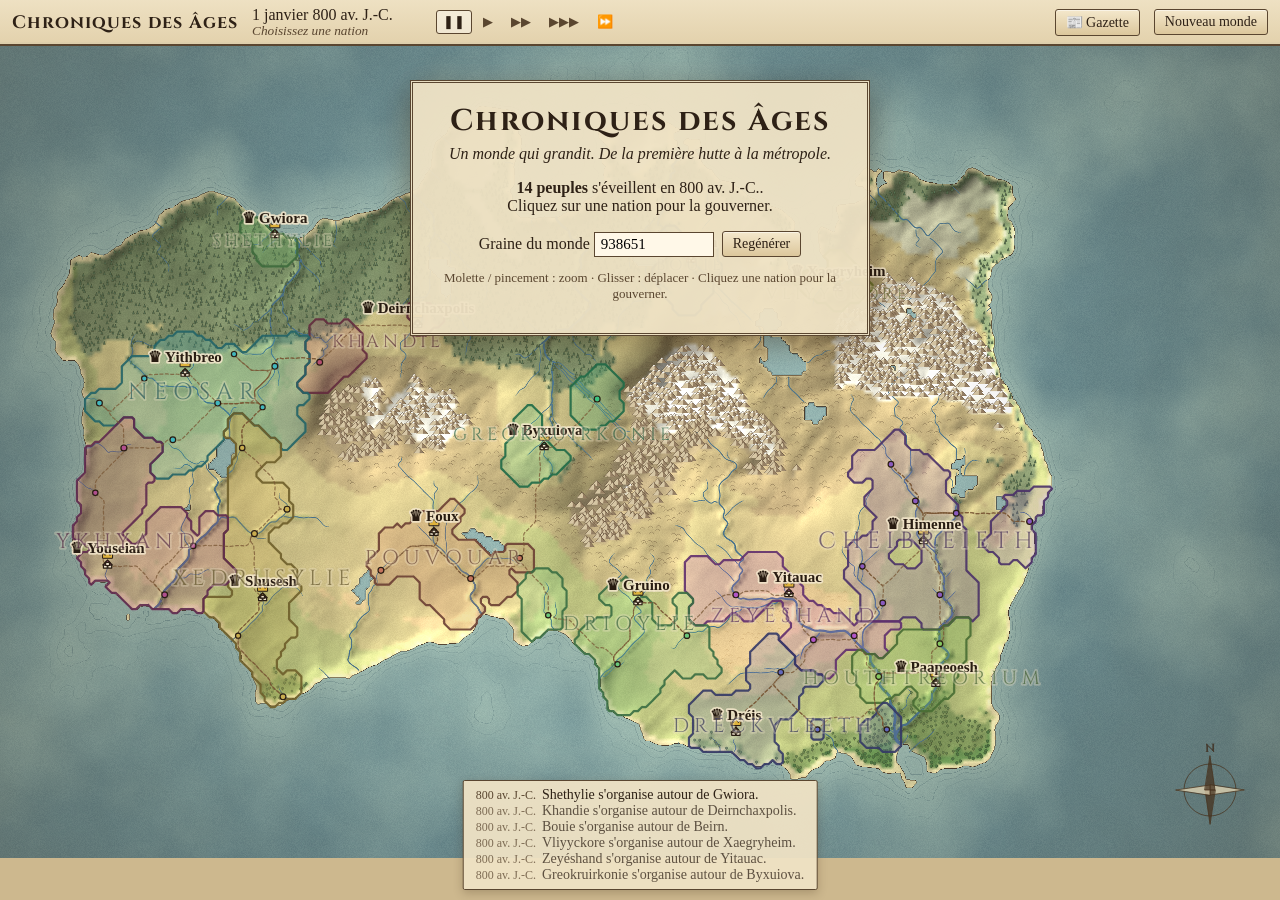
==== commit 2c11cb4b: "Frontières cohérentes, armées visibles, cour et dilemmes à choix Co-Authored-By: Claude Opus 5.5 <no" ====
--- a/chroniques.html
+++ b/chroniques.html
@@ -124,7 +124,22 @@
 .paper.moderne .headline { font-family: Oswald, sans-serif; font-size: 40px; text-align: left; }
 .paper.moderne h3 { font-family: Oswald, sans-serif; }
 
+/* ---------- Dilemmes ---------- */
+.choiceCard { display: flex; gap: 20px; background: var(--panel); border: 3px double var(--ink2); padding: 20px; max-width: min(720px, 94vw); box-shadow: 0 10px 40px rgba(40,20,0,.5); animation: rise .35s ease-out; }
+@keyframes rise { from { transform: translateY(20px); opacity: 0; } }
+.advisor { flex: none; text-align: center; }
+.advisor canvas { width: 160px; height: 200px; }
+#advName { font-size: 13px; font-style: italic; max-width: 160px; }
+.choiceBody h2 { font-family: Cinzel, serif; margin: 0 0 8px; font-size: 22px; }
+.choiceBody p { font-size: 17px; line-height: 1.4; margin: 0 0 14px; }
+#chOpts { display: flex; flex-direction: column; gap: 8px; }
+#chOpts button { text-align: left; font-size: 16px; padding: 7px 12px; }
+#chOpts small { display: block; color: var(--ink2); font-size: 12.5px; font-style: italic; }
+.court { display: grid; grid-template-columns: 1fr; gap: 2px; font-size: 13px; }
+.court b { font-weight: normal; color: var(--ink2); }
+
 @media (max-width: 760px) {
+  .choiceCard { flex-direction: column; align-items: center; }
   .brand { display: none; }
   .stats { font-size: 12px; gap: 8px; margin-left: 0; }
   .panel { width: calc(100vw - 32px); left: 16px !important; right: 16px !important; top: auto; bottom: 64px; max-height: 45vh; }
@@ -179,6 +194,13 @@
     <p id="introMsg">Génération du continent…</p>
     <div class="row"><label>Graine du monde <input id="seed" type="number"></label><button id="regen" class="btn">Regénérer</button></div>
     <p class="hint">Molette / pincement : zoom · Glisser : déplacer · Cliquez une nation pour la gouverner.</p>
+  </div>
+</div>
+
+<div id="choice" class="overlay" hidden>
+  <div class="choiceCard">
+    <div class="advisor"><canvas id="advisor" width="200" height="250"></canvas><div id="advName"></div></div>
+    <div class="choiceBody"><h2 id="chTitle"></h2><p id="chText"></p><div id="chOpts"></div></div>
   </div>
 </div>
 
@@ -542,7 +564,12 @@
     let k = (n) => (n + h / 30) % 12, a = s * Math.min(l, 1 - l), f = (n) => l - a * Math.max(-1, Math.min(k(n) - 3, Math.min(9 - k(n), 1)));
     return [Math.round(f(0) * 255), Math.round(f(8) * 255), Math.round(f(4) * 255)];
   }
-  var fmtYear = (y) => y < 0 ? `${-y} av. J.-C.` : `${y}`, MONTHS = ["janvier", "f\xE9vrier", "mars", "avril", "mai", "juin", "juillet", "ao\xFBt", "septembre", "octobre", "novembre", "d\xE9cembre"], World = class {
+  var COURT_ROLES = ["chancelier", "marechal", "argentier", "pretre"], COURT_TITLES = {
+    chancelier: ["Chancelier", "Premier ministre"],
+    marechal: ["Mar\xE9chal", "Chef d'\xE9tat-major"],
+    argentier: ["Grand argentier", "Ministre des Finances"],
+    pretre: ["Grand pr\xEAtre", "Archev\xEAque"]
+  }, fmtYear = (y) => y < 0 ? `${-y} av. J.-C.` : `${y}`, MONTHS = ["janvier", "f\xE9vrier", "mars", "avril", "mai", "juin", "juillet", "ao\xFBt", "septembre", "octobre", "novembre", "d\xE9cembre"], World = class {
     constructor(seed) {
       this.seed = seed, this.rng = new RNG(seed * 7 + 3), this.T = generateTerrain(seed);
       let { W, H } = this.T;
@@ -616,6 +643,18 @@
         since: this.year
       };
       return REGIMES[n.regime].hered && (n.names = n.names || {}, n.names[name] = (n.names[name] || 0) + 1, L.ordinal = n.names[name]), L;
+    }
+    makePerson(n, female) {
+      let r = this.rng, keys = Object.keys(TRAITS), traits = [];
+      for (; traits.length < 2; ) {
+        let t = r.pick(keys);
+        traits.includes(t) || traits.push(t);
+      }
+      return female = female ?? r.chance(0.25), { name: personName(n.culture, r, female), female, age: r.int(28, 60), traits, dynasty: dynastyName(n.culture, r), seed: r.int(1, 1e9), since: this.year };
+    }
+    courtTitle(role, era, female) {
+      let t = COURT_TITLES[role][era >= 4 ? 1 : 0];
+      return female ? t.replace(/^Grand /, "Grande ").replace(/ier$/, "i\xE8re").replace(/^Chancelier/, "Chanceli\xE8re") : t;
     }
     leaderTitle(n) {
       let L = n.leader, t = REGIMES[n.regime].titles[L.female ? 1 : 0];
@@ -653,7 +692,7 @@
         income: 0,
         expense: 0
       };
-      return this.nations.push(n), n.leader = this.makeLeader(n), capital.nation = id, n;
+      return this.nations.push(n), n.leader = this.makeLeader(n), n.court = COURT_ROLES.map((role) => ({ role, L: this.makePerson(n) })), capital.nation = id, n;
     }
     createCity(x, y, nationId, pop, culture) {
       let r = this.rng, i = this.idx(x, y), c = {
@@ -788,12 +827,15 @@
     }
     cityReach(c) {
       let n = this.nations[c.nation];
-      return 4 + Math.log10(Math.max(100, c.pop)) * 2.4 + (n ? n.era : 0) * 0.9;
-    }
+      return 6 + Math.log10(Math.max(100, c.pop)) * 3 + (n ? n.era : 0) * 1.4;
+    }
+    // Territoire : chaque ville rayonne selon sa taille ; les terres déjà tenues coûtent moins cher à garder
+    // et plus cher à prendre (frontières stables qui ne bougent que sous pression), les fleuves et
+    // montagnes font frontière, puis lissage et suppression des enclaves sans ville.
     updateTerritory() {
-      let { W, H } = this, T = this.T, N = W * H, dist = new Float32Array(N).fill(1 / 0), raw = new Float32Array(N), own = new Int32Array(N).fill(-1), heap = new Heap(), alive = this.cities.filter((c) => c.alive), str = [], reach = [];
+      let { W, H } = this, T = this.T, N = W * H, prev = this.cellNation, dist = new Float32Array(N).fill(1 / 0), raw = new Float32Array(N), own = new Int32Array(N).fill(-1), heap = new Heap(), alive = this.cities.filter((c) => c.alive), str = [], reach = [], nat = [], cityCell = new Uint8Array(N);
       for (let c of alive)
-        str[c.id] = this.cityStrength(c), reach[c.id] = this.cityReach(c), dist[c.i] = 0, own[c.i] = c.id, heap.push(0, c.i);
+        str[c.id] = this.cityStrength(c), reach[c.id] = this.cityReach(c), nat[c.id] = c.nation, dist[c.i] = 0, own[c.i] = c.id, heap.push(0, c.i), cityCell[c.i] = 1;
       for (; heap.size; ) {
         let c = heap.pop(), d = heap.lastKey;
         if (d > dist[c]) continue;
@@ -803,16 +845,71 @@
           if (nx < 0 || ny < 0 || nx >= W || ny >= H) continue;
           let n = ny * W + nx, mc = MOVE[T.biome[n]];
           if (!isFinite(mc)) continue;
-          this.roadCell[n] && (mc *= 0.6), mc *= k > 3 ? 1.414 : 1;
+          this.roadCell[n] ? mc *= 0.6 : T.river[n] && (mc += 1.2), mc *= k > 3 ? 1.414 : 1;
           let nr = raw[c] + mc;
           if (nr > reach[cid]) continue;
-          let nd = d + mc / str[cid];
+          let w = mc / str[cid];
+          if (prev) {
+            let p = prev[n];
+            p === nat[cid] ? w *= 0.55 : p >= 0 && (w *= 1.6);
+          }
+          let nd = d + w;
           nd < dist[n] && (dist[n] = nd, raw[n] = nr, own[n] = cid, heap.push(nd, n));
         }
       }
-      this.cellCity = own;
-      let cn = this.cellNation = new Int16Array(N).fill(-1);
-      for (let i = 0; i < N; i++) own[i] >= 0 && (cn[i] = this.cities[own[i]].nation);
+      let cn = new Int16Array(N).fill(-1);
+      for (let i = 0; i < N; i++) own[i] >= 0 && (cn[i] = nat[own[i]]);
+      let vals = new Int16Array(8), cnts = new Uint8Array(8), owns = new Int32Array(8);
+      for (let it = 0; it < 2; it++) {
+        let cn2 = Int16Array.from(cn), own2 = Int32Array.from(own);
+        for (let y = 1; y < H - 1; y++) for (let x = 1; x < W - 1; x++) {
+          let i = y * W + x;
+          if (cityCell[i] || !isFinite(MOVE[T.biome[i]])) continue;
+          let m = 0;
+          for (let k = 0; k < 8; k++) {
+            let j = i + NEI8[k][1] * W + NEI8[k][0];
+            if (!isFinite(MOVE[T.biome[j]])) continue;
+            let v = cn[j], q = 0;
+            for (; q < m && vals[q] !== v; ) q++;
+            q === m && (vals[m] = v, cnts[m] = 0, owns[m] = own[j], m++), cnts[q]++;
+          }
+          let best = -1;
+          for (let q = 0; q < m; q++) (best < 0 || cnts[q] > cnts[best]) && (best = q);
+          best >= 0 && cnts[best] >= 5 && vals[best] !== cn[i] && (cn2[i] = vals[best], own2[i] = owns[best]);
+        }
+        cn = cn2, own = own2;
+      }
+      let seen = new Uint8Array(N), stack = new Int32Array(N);
+      for (let s0 = 0; s0 < N; s0++) {
+        if (seen[s0] || cn[s0] < 0) continue;
+        let nid = cn[s0], sp = 0, hasCity = !1, comp = [], border = /* @__PURE__ */ new Map();
+        for (stack[sp++] = s0, seen[s0] = 1; sp; ) {
+          let c = stack[--sp];
+          comp.push(c), cityCell[c] && nat[own[c]] === nid && (hasCity = !0);
+          let cx = c % W, cy = c / W | 0;
+          for (let k = 0; k < 4; k++) {
+            let nx = cx + NEI8[k][0], ny = cy + NEI8[k][1];
+            if (nx < 0 || ny < 0 || nx >= W || ny >= H) continue;
+            let n = ny * W + nx;
+            cn[n] === nid ? seen[n] || (seen[n] = 1, stack[sp++] = n) : isFinite(MOVE[T.biome[n]]) && border.set(cn[n], (border.get(cn[n]) || 0) + 1);
+          }
+        }
+        if (hasCity) continue;
+        let bn = -1, bc = -1;
+        for (let [k, v] of border) v > bc && (bc = v, bn = k);
+        let donor = -1;
+        if (bn >= 0) for (let c of comp) {
+          let cx = c % W, cy = c / W | 0;
+          for (let k = 0; k < 4 && donor < 0; k++) {
+            let n = (cy + NEI8[k][1]) * W + cx + NEI8[k][0];
+            n >= 0 && n < N && cn[n] === bn && (donor = own[n]);
+          }
+          if (donor >= 0) break;
+        }
+        for (let c of comp)
+          cn[c] = bn, own[c] = bn >= 0 ? donor : -1;
+      }
+      this.cellCity = own, this.cellNation = cn;
       for (let n of this.nations) n.neighbors = /* @__PURE__ */ new Set();
       for (let y = 0; y < H - 1; y++) for (let x = 0; x < W - 1; x++) {
         let i = y * W + x, a = cn[i];
@@ -822,6 +919,13 @@
         }
       }
       this.territoryVersion++;
+    }
+    // transfère immédiatement les terres d'une ville (conquête, sécession) avant recalcul
+    flipLands(cityIds, nid) {
+      if (!this.cellNation) return;
+      let set = new Set(cityIds);
+      for (let i = 0; i < this.cellCity.length; i++) set.has(this.cellCity[i]) && (this.cellNation[i] = nid);
+      this.updateTerritory();
     }
     computeProduction(c) {
       let { W, H } = this, T = this.T, R = 5, p = GOODS.map(() => 0), cells = 0;
@@ -839,7 +943,7 @@
     }
     // ---------- simulation ----------
     stepDay() {
-      this.day++, this.day % 30 === 0 && this.monthly();
+      this.day++, this.wars.length && this.moveUnits(), this.day % 30 === 0 && this.monthly();
     }
     monthly() {
       this.month = (this.month + 1) % 12, this.month === 0 && (this.year++, this.year === 0 && (this.year = 1));
@@ -919,8 +1023,8 @@
     }
     declareWar(a, b) {
       if (a === b || this.atWar(a, b)) return !1;
-      let A = this.nations[a], Bn = this.nations[b];
-      return this.wars.push({ a, b, start: this.year, months: 0, score: 0 }), A.rel[b] = Math.min(A.rel[b] ?? 0, -60), Bn.rel[a] = Math.min(Bn.rel[a] ?? 0, -60), A.pacts?.delete(b), Bn.pacts?.delete(a), this.log("guerre", { w: 9, nations: [a, b], title: `${A.name} d\xE9clare la guerre \xE0 ${Bn.name} !`, text: `${this.leaderTitle(A)} ${this.leaderFull(A)} lance ses arm\xE9es contre ${Bn.name}.`, body: `Les tambours r\xE9sonnent aux fronti\xE8res. ${A.name} aligne environ ${Math.round(A.army * 10).toLocaleString("fr")} soldats face aux ${Math.round(Bn.army * 10).toLocaleString("fr")} de ${Bn.name}. Les marchands ferment leurs comptoirs.` }), !0;
+      let A = this.nations[a], Bn = this.nations[b], w = { a, b, start: this.year, months: 0, score: 0, units: { a: { nation: a, path: null, pos: 0, target: -1, state: "march" }, b: { nation: b, path: null, pos: 0, target: -1, state: "march" } } };
+      return this.wars.push(w), this.planUnit(w, "a"), this.planUnit(w, "b"), A.rel[b] = Math.min(A.rel[b] ?? 0, -60), Bn.rel[a] = Math.min(Bn.rel[a] ?? 0, -60), A.pacts?.delete(b), Bn.pacts?.delete(a), this.log("guerre", { w: 9, nations: [a, b], title: `${A.name} d\xE9clare la guerre \xE0 ${Bn.name} !`, text: `${this.leaderTitle(A)} ${this.leaderFull(A)} lance ses arm\xE9es contre ${Bn.name}.`, body: `Les tambours r\xE9sonnent aux fronti\xE8res. ${A.name} aligne environ ${Math.round(A.army * 10).toLocaleString("fr")} soldats face aux ${Math.round(Bn.army * 10).toLocaleString("fr")} de ${Bn.name}. Les marchands ferment leurs comptoirs.` }), !0;
     }
     makePeace(w, reason) {
       this.wars = this.wars.filter((x) => x !== w);
@@ -935,46 +1039,98 @@
       let other = this.nations[b];
       return (w.a === b ? w.score : -w.score) < 0 || w.months > 14 || other.stability < 0.35 || this.rng.chance(0.25) ? (this.makePeace(w, "La paix est propos\xE9e et accept\xE9e."), !0) : !1;
     }
+    // ---------- armées en campagne ----------
+    unitXY(u) {
+      if (!u.path) return null;
+      let W = this.W, L = u.path.length, k = Math.max(0, Math.min(L - 1, Math.floor(u.pos))), f = Math.min(1, u.pos - k), a = u.path[k], b = u.path[Math.min(L - 1, k + 1)];
+      return [a % W + 0.5 + (b % W - a % W) * f, (a / W | 0) + 0.5 + ((b / W | 0) - (a / W | 0)) * f];
+    }
+    planUnit(w, side) {
+      let u = w.units[side], me = this.nations[side === "a" ? w.a : w.b], foe = this.nations[side === "a" ? w.b : w.a], mine = this.citiesOf(me), theirs = this.citiesOf(foe);
+      if (u.path = null, !mine.length || !theirs.length) return;
+      let start = null, cur2 = u._last != null ? u._last : null, best = null, bd = 1 / 0, from = null;
+      for (let t of theirs)
+        if (cur2 != null) {
+          let d = Math.hypot(t.x - cur2 % this.W, t.y - (cur2 / this.W | 0));
+          d < bd && (bd = d, best = t, from = cur2);
+        } else for (let o of mine) {
+          let d = this.dist(o, t);
+          d < bd && (bd = d, best = t, from = o.i);
+        }
+      if (!best || bd > 160) return;
+      start = from;
+      let res = this.findPath(start, best.i, 7e4);
+      res && (u.path = res.path, u.pos = 0, u.target = best.id, u.state = "march", u.siege = 0);
+    }
+    moveUnits() {
+      for (let w of this.wars) for (let side of ["a", "b"]) {
+        let u = w.units[side];
+        if (u.state === "rest") {
+          this.day % 30 === 0 && --u.rest <= 0 && (u.state = "march", this.planUnit(w, side));
+          continue;
+        }
+        if (!u.path || u.state !== "march") continue;
+        let n = this.nations[u.nation];
+        u.pos += (3 + n.era * 0.6) / 30, u.pos >= u.path.length - 1 && (u.pos = u.path.length - 1, u.state = "siege"), u._last = u.path[Math.floor(u.pos)];
+      }
+    }
     warsMonthly() {
+      this.battles = this.battles || [];
       for (let w of [...this.wars]) {
         let A = this.nations[w.a], Bn = this.nations[w.b];
         if (!A.alive || !Bn.alive) {
           this.wars = this.wars.filter((x) => x !== w);
           continue;
         }
-        w.months++;
-        let sa = A.army * (1 + A.era * 0.25) * this.rng.range(0.7, 1.3), sb = Bn.army * (1 + Bn.era * 0.25) * this.rng.range(0.7, 1.3);
-        if (A.army = Math.max(1, A.army - sb * 0.025), Bn.army = Math.max(1, Bn.army - sa * 0.025), w.score += sa > sb ? 1 : -1, A.exhaustion += 0.02, Bn.exhaustion += 0.02, w.months % 3 === 0) {
-          let winner = sa > sb ? A : Bn, loser = winner === A ? Bn : A;
-          Math.max(sa, sb) / Math.max(1, Math.min(sa, sb)) > 1.15 && this.tryCapture(winner, loser);
+        w.months++, A.exhaustion += 0.015, Bn.exhaustion += 0.015;
+        for (let side of ["a", "b"]) {
+          let u = w.units[side], foe = side === "a" ? Bn : A, t = this.cities[u.target];
+          u.state !== "rest" && (!u.path || !t || !t.alive || t.nation !== foe.id) && this.planUnit(w, side);
+        }
+        let ua = w.units.a, ub = w.units.b, pa = this.unitXY(ua), pb = this.unitXY(ub);
+        if (!pa && !pb && w.months > 6) {
+          this.makePeace(w, "Aucune arm\xE9e ne peut atteindre l'ennemi : la guerre s'\xE9teint d'elle-m\xEAme.");
+          continue;
+        }
+        if (A.army = Math.max(1, A.army * 0.995), Bn.army = Math.max(1, Bn.army * 0.995), pa && pb && Math.hypot(pa[0] - pb[0], pa[1] - pb[1]) < 2.5) {
+          let sa = A.army * (1 + A.era * 0.25) * this.rng.range(0.7, 1.3), sb = Bn.army * (1 + Bn.era * 0.25) * this.rng.range(0.7, 1.3);
+          A.army = Math.max(1, A.army - sb * 0.12), Bn.army = Math.max(1, Bn.army - sa * 0.12);
+          let winA = sa > sb, win = winA ? A : Bn, lose = winA ? Bn : A, lu = winA ? ub : ua;
+          w.score += winA ? 2 : -2, lu.pos = Math.max(0, lu.pos - 7), lu.state = "march";
+          let x = (pa[0] + pb[0]) / 2, y = (pa[1] + pb[1]) / 2, place = this.nearestCity(x, y);
+          this.battles.push({ x, y, year: this.year, month: this.month, a: w.a, b: w.b, win: win.id, t: this.day }), this.battles.length > 60 && this.battles.shift(), this.log("bataille", { w: 5, nations: [w.a, w.b], title: `Bataille de ${place ? place.name : "la plaine"}`, text: `Bataille pr\xE8s de ${place ? place.name : "la fronti\xE8re"} : victoire de ${win.name}.`, body: `Les arm\xE9es de ${A.name} et de ${Bn.name} se sont affront\xE9es pr\xE8s de ${place ? place.name : "la fronti\xE8re"}. ${win.name} reste ma\xEEtre du terrain ; les troupes de ${lose.name} se replient.` });
+        }
+        for (let side of ["a", "b"]) {
+          let u = w.units[side];
+          if (u.state !== "siege") continue;
+          let me = side === "a" ? A : Bn, foe = side === "a" ? Bn : A, t = this.cities[u.target];
+          if (!t || !t.alive || t.nation !== foe.id) {
+            this.planUnit(w, side);
+            continue;
+          }
+          u.siege = (u.siege || 0) + 1;
+          let ratio = Math.max(0.3, Math.min(2.5, me.army / (foe.army * 0.6 + t.pop / 2e3 + 1))), p = 0.045 * (t.buildings.muraille ? 0.4 : 1) * ratio;
+          this.rng.chance(p) ? (w.score += side === "a" ? 3 : -3, this.transferCity(t, me, "conquest"), u._last = t.i, u.state = "rest", u.rest = 6) : (u.siege === 1 || t.buildings.muraille && this.rng.chance(0.15)) && this.log("siege", { w: 4, nations: [me.id, foe.id], city: t.id, text: u.siege === 1 ? `Les troupes de ${me.name} mettent le si\xE8ge devant ${t.name}.` : `Les murailles de ${t.name} tiennent bon face \xE0 ${me.name}.` });
         }
         if (!A.alive || !Bn.alive) {
           this.wars = this.wars.filter((x) => x !== w);
           continue;
         }
-        let tired = w.months > 12 && this.rng.chance(0.03 + Math.abs(w.score) * 4e-3 + w.months * 8e-4), ai = w.a !== this.player && w.b !== this.player || A.auto && Bn.auto;
+        let tired = w.months > 12 && this.rng.chance(0.03 + Math.abs(w.score) * 3e-3 + w.months * 8e-4), ai = w.a !== this.player && w.b !== this.player || A.auto && Bn.auto;
         tired && ai ? this.makePeace(w) : tired && w.months > 30 && this.rng.chance(0.3) && this.makePeace(w, "\xC9puis\xE9s, les deux camps signent une paix blanche.");
       }
     }
-    tryCapture(win, lose) {
-      let lc = this.citiesOf(lose), wc = this.citiesOf(win);
-      if (!lc.length || !wc.length) return;
+    nearestCity(x, y) {
       let best = null, bd = 1 / 0;
-      for (let c of lc) for (let o of wc) {
-        let d = this.dist(c, o);
+      for (let c of this.cities) if (c.alive) {
+        let d = Math.hypot(c.x + 0.5 - x, c.y + 0.5 - y);
         d < bd && (bd = d, best = c);
       }
-      if (!best || bd > 45) return;
-      let def = best.buildings.muraille ? 0.45 : 1;
-      if (!this.rng.chance(0.5 * def)) {
-        best.buildings.muraille && this.rng.chance(0.3) && this.log("siege", { w: 4, nations: [win.id, lose.id], city: best.id, text: `Les murailles de ${best.name} repoussent l'assaut de ${win.name}.` });
-        return;
-      }
-      this.transferCity(best, win, "conquest");
+      return best;
     }
     transferCity(c, to, why) {
       let from = this.nations[c.nation], wasCapital = from.capital === c.id;
-      c.nation = to.id, c.pop *= why === "conquest" ? 0.85 : 1, to.conquests++, this.cityVersion++, why === "conquest" && this.log("conquete", { w: wasCapital ? 9 : 6, nations: [to.id, from.id], city: c.id, title: `${c.name} tombe aux mains de ${to.name}`, text: `${to.name} s'empare de ${c.name}${wasCapital ? `, capitale de ${from.name}` : ""}.`, body: `Apr\xE8s un si\xE8ge \xE9prouvant, les troupes de ${to.name} entrent dans ${c.name}. La population, estim\xE9e \xE0 ${Math.round(c.pop).toLocaleString("fr")} \xE2mes, attend le sort que lui r\xE9serve son nouveau ma\xEEtre.` });
+      c.nation = to.id, c.pop *= why === "conquest" ? 0.85 : 1, to.conquests++, this.cityVersion++, this.flipLands([c.id], to.id), why === "conquest" && this.log("conquete", { w: wasCapital ? 9 : 6, nations: [to.id, from.id], city: c.id, title: `${c.name} tombe aux mains de ${to.name}`, text: `${to.name} s'empare de ${c.name}${wasCapital ? `, capitale de ${from.name}` : ""}.`, body: `Apr\xE8s un si\xE8ge \xE9prouvant, les troupes de ${to.name} entrent dans ${c.name}. La population, estim\xE9e \xE0 ${Math.round(c.pop).toLocaleString("fr")} \xE2mes, attend le sort que lui r\xE9serve son nouveau ma\xEEtre.` });
       let rest = this.citiesOf(from);
       rest.length ? wasCapital && (rest.sort((a, b) => b.pop - a.pop), from.capital = rest[0].id, from.stability *= 0.7, from.legitimacy *= 0.7, this.log("capitale", { w: 5, nations: [from.id], text: `${from.name} transf\xE8re sa capitale \xE0 ${rest[0].name}.` })) : (from.alive = !1, this.wars = this.wars.filter((w) => w.a !== from.id && w.b !== from.id), this.log("chute", { w: 10, nations: [from.id, to.id], title: `Chute de ${from.name}`, text: `${from.name} cesse d'exister, absorb\xE9 par ${to.name}.`, body: `Fond\xE9 en ${fmtYear(from.founded)}, ${from.name} dispara\xEEt des cartes. Les chroniqueurs se souviendront de ${this.leaderTitle(from).toLowerCase()} ${this.leaderFull(from)}, son dernier souverain.` }));
     }
@@ -990,7 +1146,13 @@
         n.tech += gain / (1 + n.era * 0.25);
         let era = 0;
         for (let e = 0; e < ERAS.length; e++) n.tech >= ERAS[e].tech && (era = e);
-        era > n.era && this.enterEra(n, era), n.leader.age++;
+        era > n.era && this.enterEra(n, era), n.leader.age++, n.court = n.court || COURT_ROLES.map((role) => ({ role, L: this.makePerson(n) }));
+        for (let m of n.court)
+          if (m.L.age++, this.rng.chance(m.L.age > 65 ? 0.12 : 0.02)) {
+            let old = m.L;
+            m.L = this.makePerson(n), n.id === this.player && this.log("cour", { w: 3, nations: [n.id], text: `${this.courtTitle(m.role, n.era, old.female)} ${old.name} quitte la cour ; ${m.L.name} ${m.L.female ? "la" : "le"} remplace.` });
+          }
+        n.id === this.player && !n.auto && !this.pendingChoice && this.rng.chance(0.45) && this.onChoice && this.onChoice(n);
         let a = n.leader.age, p = a < 35 ? 6e-3 : a < 50 ? 0.014 : a < 62 ? 0.035 : a < 72 ? 0.08 : 0.17;
         r.chance(p) ? this.leaderDies(n) : REGIMES[n.regime].term && this.year - n.leader.since >= REGIMES[n.regime].term && this.election(n), n.stability < 0.22 && r.chance(0.18) ? this.revolution(n) : n.stability < 0.3 && cs.length >= 3 && r.chance(0.2) && this.secession(n), this.randomEvents(n, cs);
         for (let c of cs)
@@ -1010,8 +1172,40 @@
         let a = this.cities[rd.a], b = this.cities[rd.b];
         !rd.rail && a.alive && b.alive && this.nations[a.nation].era >= 4 && this.nations[b.nation].era >= 4 && a.pop > 12e3 && b.pop > 8e3 && (rd.rail = !0, this.roadVersion++, r.chance(0.3) && this.log("rail", { w: 3, nations: [a.nation], text: `La ligne de chemin de fer ${a.name}\u2013${b.name} est inaugur\xE9e.` }));
       }
-      this.updateTerritory();
+      this.updateTerritory(), this.resolveEnclaves();
       for (let c of this.cities) c.alive && this.computeProduction(c);
+    }
+    // Une poche isolée (coupée de la capitale et entourée par un seul voisin) finit par se rallier à lui.
+    resolveEnclaves() {
+      let { W, H } = this, cn = this.cellNation, N = W * H, seen = new Uint8Array(N), cityAt = /* @__PURE__ */ new Map();
+      for (let c of this.cities) c.alive && cityAt.set(c.i, c);
+      let changed = !1;
+      for (let s0 = 0; s0 < N; s0++) {
+        if (seen[s0] || cn[s0] < 0) continue;
+        let nid = cn[s0], st = [s0], cs = [], border = /* @__PURE__ */ new Map(), size = 0, hasCap = !1;
+        for (seen[s0] = 1; st.length; ) {
+          let c = st.pop();
+          size++;
+          let city = cityAt.get(c);
+          city && city.nation === nid && (cs.push(city), this.nations[nid].capital === city.id && (hasCap = !0));
+          let x = c % W, y = c / W | 0;
+          for (let k = 0; k < 4; k++) {
+            let nx = x + NEI8[k][0], ny = y + NEI8[k][1];
+            if (nx < 0 || ny < 0 || nx >= W || ny >= H) continue;
+            let n = ny * W + nx;
+            cn[n] === nid ? seen[n] || (seen[n] = 1, st.push(n)) : isFinite(MOVE[this.T.biome[n]]) && border.set(cn[n], (border.get(cn[n]) || 0) + 1);
+          }
+        }
+        if (hasCap || !cs.length || size > 260) continue;
+        let tot = 0, bn = -1, bc = 0;
+        for (let [k, v] of border)
+          tot += v, v > bc && (bc = v, bn = k);
+        if (bn < 0 || bc < tot * 0.7 || this.atWar(nid, bn) || !this.rng.chance(0.2)) continue;
+        let from = this.nations[nid], to = this.nations[bn];
+        for (let c of cs) c.nation = bn;
+        changed = !0, this.cityVersion++, this.log("ralliement", { w: nid === this.player || bn === this.player ? 7 : 4, nations: [bn, nid], city: cs[0].id, title: `${cs[0].name} se rallie \xE0 ${to.name}`, text: `Coup\xE9e de ${from.name}, ${cs.map((c) => c.name).join(", ")} se rallie \xE0 ${to.name}.`, body: `Isol\xE9e au milieu des terres de ${to.name}, ${cs[0].name} a fini par ouvrir ses portes. Les notables invoquent le commerce, les mariages et le bon sens.` }), this.citiesOf(from).length || (from.alive = !1, this.wars = this.wars.filter((w) => w.a !== from.id && w.b !== from.id));
+      }
+      changed && this.updateTerritory();
     }
     enterEra(n, era) {
       n.era = era;
@@ -1057,7 +1251,7 @@
       for (let o of this.nations)
         nn.rel[o.id] = o.id === n.id ? -50 : 0, o.rel[nn.id] = o.id === n.id ? -50 : 0;
       for (let c of cs.slice(1)) this.dist(c, rebel) < 14 && this.rng.chance(0.6) && (c.nation = nn.id);
-      rebel.nation = nn.id, n.stability += 0.1, this.cityVersion++, this.log("secession", { w: 9, nations: [nn.id, n.id], city: rebel.id, title: `${rebel.name} proclame son ind\xE9pendance`, text: `${rebel.name} fait s\xE9cession de ${n.name} et fonde ${nn.name}.`, body: `Lass\xE9s des imp\xF4ts et de l'\xE9loignement de ${cap2.name}, les notables de ${rebel.name} proclament ${nn.name}. ${this.leaderTitle(nn)} ${this.leaderFull(nn)} en prend la t\xEAte.` }), this.rng.chance(0.5) && this.declareWar(n.id, nn.id);
+      rebel.nation = nn.id, n.stability += 0.1, this.cityVersion++, this.flipLands(this.cities.filter((c) => c.nation === nn.id).map((c) => c.id), nn.id), this.log("secession", { w: 9, nations: [nn.id, n.id], city: rebel.id, title: `${rebel.name} proclame son ind\xE9pendance`, text: `${rebel.name} fait s\xE9cession de ${n.name} et fonde ${nn.name}.`, body: `Lass\xE9s des imp\xF4ts et de l'\xE9loignement de ${cap2.name}, les notables de ${rebel.name} proclament ${nn.name}. ${this.leaderTitle(nn)} ${this.leaderFull(nn)} en prend la t\xEAte.` }), this.rng.chance(0.5) && this.declareWar(n.id, nn.id);
     }
     randomEvents(n, cs) {
       let r = this.rng;
@@ -1135,7 +1329,7 @@
         for (let nb of n.neighbors) {
           let o = this.nations[nb];
           if (!o.alive) continue;
-          let aggr = (T.includes("conquerant") ? 0.08 : 0.025) + (n.regime === "Dictature" || n.regime === "Empire" ? 0.03 : 0);
+          let aggr = (T.includes("conquerant") ? 0.05 : 0.012) + (n.regime === "Dictature" || n.regime === "Empire" ? 0.02 : 0);
           if ((n.rel[nb] ?? 0) < -35 && n.army > o.army * 1.25 && r.chance(aggr * 2)) {
             this.declareWar(n.id, nb);
             break;
@@ -1537,7 +1731,7 @@
         for (let [w2, p] of this.rivers)
           ctx.lineWidth = w2, ctx.stroke(p);
       }
-      ctx.setTransform(dpr, 0, 0, dpr, 0, 0);
+      ctx.setTransform(dpr, 0, 0, dpr, 0, 0), this.drawArmies(ctx, s);
       let labels = [];
       for (let c of visible) {
         let [x, y] = this.toScreen(c.x + 0.5, c.y + 0.5), n = wd.nations[c.nation], isCap = n.capital === c.id, size = 2.5 + Math.log10(c.pop) * 1.4 + (isCap ? 1.5 : 0), a = 1 - cityZoom;
@@ -1585,6 +1779,43 @@
         ctx.strokeStyle = "rgba(160,30,20,0.9)", ctx.lineWidth = 2, ctx.setLineDash([6, 4]), ctx.beginPath(), ctx.arc(x, y, r, 0, Math.PI * 2), ctx.stroke(), ctx.setLineDash([]);
       }
       drawCompass(ctx, w - 70, h - 110);
+    }
+  };
+  Renderer.prototype.drawArmies = function(ctx, s) {
+    let wd = this.world;
+    for (let b of wd.battles || []) {
+      let age = (wd.day - b.t) / 360;
+      if (age > 1.5) continue;
+      let [x, y] = this.toScreen(b.x, b.y);
+      ctx.globalAlpha = Math.max(0, 1 - age / 1.5), ctx.font = "18px serif", ctx.textAlign = "center", haloText(ctx, "\u2694", x, y + 6, "rgb(120,20,15)", "rgba(250,240,220,0.9)"), ctx.globalAlpha = 1;
+    }
+    for (let w of wd.wars) for (let side of ["a", "b"]) {
+      let u = w.units[side];
+      if (!u.path) continue;
+      let n = wd.nations[u.nation], p = wd.unitXY(u);
+      if (!p) continue;
+      let mine = u.nation === wd.player;
+      if (u.state === "march" && (mine || s > 6)) {
+        ctx.beginPath();
+        let k0 = Math.floor(u.pos), [sx, sy] = this.toScreen(p[0], p[1]);
+        ctx.moveTo(sx, sy);
+        for (let k = k0 + 1; k < u.path.length; k += 1) {
+          let i = u.path[k], [x2, y2] = this.toScreen(i % wd.W + 0.5, (i / wd.W | 0) + 0.5);
+          ctx.lineTo(x2, y2);
+        }
+        ctx.strokeStyle = `rgba(${n.color[0] * 0.6 | 0},${n.color[1] * 0.6 | 0},${n.color[2] * 0.6 | 0},0.8)`, ctx.lineWidth = 2, ctx.setLineDash([5, 5]), ctx.stroke(), ctx.setLineDash([]);
+      }
+      let [x, y] = this.toScreen(p[0], p[1]), size = 7 + Math.min(10, Math.log10(1 + n.army * 10) * 2);
+      if (u.state === "siege") {
+        let t = wd.cities[u.target];
+        if (t) {
+          let [tx, ty] = this.toScreen(t.x + 0.5, t.y + 0.5);
+          ctx.strokeStyle = "rgba(160,20,10,0.8)", ctx.lineWidth = 2, ctx.beginPath(), ctx.arc(tx, ty, 14 + Math.sin(performance.now() / 200) * 3, 0, Math.PI * 2), ctx.stroke();
+        }
+      }
+      ctx.strokeStyle = "rgb(40,28,18)", ctx.lineWidth = 1.5, ctx.beginPath(), ctx.moveTo(x, y + size * 0.6), ctx.lineTo(x, y - size * 1.4), ctx.stroke();
+      let wave = Math.sin(performance.now() / 250 + u.nation) * 2;
+      ctx.beginPath(), ctx.moveTo(x, y - size * 1.4), ctx.quadraticCurveTo(x + size * 0.7, y - size * 1.4 + wave, x + size * 1.4, y - size * 1.2), ctx.lineTo(x + size * 1.4, y - size * 0.4), ctx.quadraticCurveTo(x + size * 0.7, y - size * 0.6 + wave, x, y - size * 0.6), ctx.closePath(), ctx.fillStyle = rgb(n.color), ctx.fill(), ctx.lineWidth = mine ? 2 : 1, ctx.stroke(), ctx.beginPath(), ctx.arc(x, y + size * 0.6, 3, 0, Math.PI * 2), ctx.fillStyle = "rgb(40,28,18)", ctx.fill(), s > 5 && (ctx.font = "11px Georgia, serif", ctx.textAlign = "left", haloText(ctx, `${Math.round(n.army * 10).toLocaleString("fr")}`, x + size * 1.6, y - size * 0.7, "rgb(40,28,18)", "rgba(244,232,204,0.85)"));
     }
   };
   function haloText(ctx, t, x, y, fg, bg) {
@@ -1890,6 +2121,203 @@
     drawPortrait(ctx, L.L, features(L.L, L.culture), { nationColor: L.color, era: L.era, regime: L.regime, mood: L.mood, sepia: !0 }, 0.3, cv.width, cv.height);
   }
 
+  // ../../../../../home/user/https-rayonday776-sketch.github.io-game-/js/events.js
+  var clamp = (v) => Math.max(0, Math.min(1, v));
+  function bump(n, role, d) {
+    let p = n.parties.find((x) => x.role === role);
+    if (!p) return;
+    p.support = Math.max(0.02, p.support + d);
+    let tot = n.parties.reduce((s, x) => s + x.support, 0);
+    for (let x of n.parties) x.support /= tot;
+  }
+  var stab = (n, d) => {
+    n.stability = clamp(n.stability + d);
+  }, legit = (n, d) => {
+    n.legitimacy = clamp(n.legitimacy + d);
+  }, pick = (w, arr) => arr[Math.floor(w.rng.next() * arr.length)], cur = (n) => ERAS[n.era].currency, CHOICES = [
+    {
+      id: "famine",
+      role: "argentier",
+      when: (w, n) => n.shortage > 0.15 || w.citiesOf(n).some((c) => c.shortage > 0.2),
+      setup: (w, n) => ({ city: w.citiesOf(n).sort((a, b) => b.shortage - a.shortage)[0] }),
+      title: (c) => `Les greniers de ${c.city.name} sont vides`,
+      text: (c, w, n) => `Le prix du bl\xE9 a tripl\xE9 sur le march\xE9 de ${c.city.name}. Les m\xE8res font la queue d\xE8s l'aube et l'on murmure contre le palais. Que faisons-nous ?`,
+      options: [
+        { label: "Ouvrir les greniers de l'\xC9tat", hint: (c, w, n) => `\u2212${Math.round(40 + c.city.pop / 400)} ${cur(n)}, +concorde, bl\xE9 distribu\xE9`, apply: (c, w, n) => (n.treasury -= 40 + c.city.pop / 400, c.city.stock[0] += c.city.pop / 400, c.city.shortage = 0, stab(n, 0.06), bump(n, "peuple", 0.03), "Les greniers sont ouverts : la foule acclame le souverain.") },
+        { label: "Taxer les sp\xE9culateurs", hint: () => "+tr\xE9sor, \u2212marchands, concorde incertaine", apply: (c, w, n) => (n.treasury += 30 + c.city.pop / 600, bump(n, "commerce", -0.04), stab(n, w.rng.chance(0.5) ? 0.03 : -0.04), "Les accapareurs sont mis \xE0 l'amende.") },
+        { label: "Laisser faire le march\xE9", hint: () => "\u2212concorde", apply: (c, w, n) => (stab(n, -0.05), bump(n, "commerce", 0.02), "Le palais reste muet. La col\xE8re gronde.") }
+      ]
+    },
+    {
+      id: "revolte",
+      role: "marechal",
+      when: (w, n) => n.stability < 0.5 && w.citiesOf(n).length > 1,
+      setup: (w, n) => {
+        let cap2 = w.cities[n.capital];
+        return { city: w.citiesOf(n).filter((c) => c.id !== n.capital).sort((a, b) => w.dist(b, cap2) - w.dist(a, cap2))[0] };
+      },
+      title: (c) => `\xC9meutes \xE0 ${c.city.name}`,
+      text: (c) => `Des paysans arm\xE9s de fourches ont pris la place du march\xE9 de ${c.city.name}. Ils r\xE9clament moins d'imp\xF4ts et la t\xEAte du percepteur.`,
+      options: [
+        { label: "Envoyer la troupe", hint: () => "\u221210 % arm\xE9e, +ordre, \u2212peuple", apply: (c, w, n) => (n.army *= 0.9, stab(n, 0.05), bump(n, "peuple", -0.04), bump(n, "militaire", 0.03), `La r\xE9volte de ${c.city.name} est \xE9cras\xE9e.`) },
+        { label: "Baisser les imp\xF4ts", hint: () => "imp\xF4ts \u22123 points, +concorde", apply: (c, w, n) => (n.tax = Math.max(0, n.tax - 0.03), stab(n, 0.08), bump(n, "peuple", 0.03), "Le souverain entend la plainte : les imp\xF4ts baissent.") },
+        { label: "Ignorer", hint: () => "risque de s\xE9cession", apply: (c, w, n) => (stab(n, -0.07), "Le palais ignore les \xE9meutiers.") }
+      ]
+    },
+    {
+      id: "architecte",
+      role: "chancelier",
+      when: (w, n) => n.treasury > 120,
+      setup: (w, n) => ({ city: w.cities[n.capital], cost: Math.round(100 + n.era * 60) }),
+      title: (c) => `Un architecte r\xEAve de ${c.city.name}`,
+      text: (c, w, n) => `Un architecte pr\xE9sente les plans d'${["un forum de marbre", "un grand temple", "une cath\xE9drale", "un palais \xE0 coupole", "une gare monumentale", "une tour de verre"][n.era]} pour ${c.city.name}. \xAB Votre nom traversera les si\xE8cles \xBB, promet-il.`,
+      options: [
+        { label: "Financer les travaux", hint: (c, w, n) => `\u2212${c.cost} ${cur(n)}, +l\xE9gitimit\xE9, +rayonnement`, apply: (c, w, n) => (n.treasury -= c.cost, legit(n, 0.12), stab(n, 0.03), n.tech += 15, c.city.K *= 1.05, c.city.monument = (c.city.monument || 0) + 1, `Les travaux commencent \xE0 ${c.city.name}.`) },
+        { label: "Trop cher", hint: () => "rien", apply: () => "L'architecte repart avec ses plans." }
+      ]
+    },
+    {
+      id: "prophete",
+      role: "pretre",
+      when: () => !0,
+      setup: (w, n) => ({ city: pick(w, w.citiesOf(n)) }),
+      title: (c) => `Un proph\xE8te \xE0 ${c.city.name}`,
+      text: (c) => `Un ermite descendu des collines pr\xEAche \xE0 ${c.city.name}. Il annonce la fin des temps et les foules le suivent.`,
+      options: [
+        { label: "L'accueillir \xE0 la cour", hint: () => "+religion, +concorde, \u2212tradition", apply: (c, w, n) => (bump(n, "religion", 0.05), bump(n, "tradition", -0.02), stab(n, 0.04), "Le proph\xE8te si\xE8ge d\xE9sormais au conseil.") },
+        { label: "Le bannir", hint: () => "\u2212religion, +tradition", apply: (c, w, n) => (bump(n, "religion", -0.04), bump(n, "tradition", 0.03), stab(n, -0.02), "Le proph\xE8te est chass\xE9 de la ville.") },
+        { label: "Le faire taire discr\xE8tement", hint: () => "risqu\xE9", apply: (c, w, n) => w.rng.chance(0.5) ? (stab(n, -0.08), legit(n, -0.08), "Le scandale \xE9clate : on accuse le palais.") : "Le proph\xE8te a disparu. Personne ne pose de questions." }
+      ]
+    },
+    {
+      id: "guerre",
+      role: "marechal",
+      when: (w, n) => [...n.neighbors].some((id) => w.nations[id].alive && (n.rel[id] ?? 0) < -15 && !w.atWar(n.id, id)) && !w.warsOf(n.id).length,
+      setup: (w, n) => ({ foe: w.nations[[...n.neighbors].filter((id) => w.nations[id].alive && !w.atWar(n.id, id)).sort((a, b) => (n.rel[a] ?? 0) - (n.rel[b] ?? 0))[0]] }),
+      title: (c) => `Le mar\xE9chal lorgne sur ${c.foe.name}`,
+      text: (c, w, n) => `\xAB Leurs garnisons sont faibles (${Math.round(c.foe.army * 10).toLocaleString("fr")} hommes contre nos ${Math.round(n.army * 10).toLocaleString("fr")}). Un mot de vous et nous marchons sur ${w.cities[c.foe.capital].name}. \xBB`,
+      options: [
+        { label: "D\xE9clarer la guerre", hint: () => "les arm\xE9es se mettent en marche", apply: (c, w, n) => (w.declareWar(n.id, c.foe.id), bump(n, "militaire", 0.04), `Guerre contre ${c.foe.name} !`) },
+        { label: "Fortifier la fronti\xE8re", hint: (c, w, n) => `\u221260 ${cur(n)}, +20 % arm\xE9e`, apply: (c, w, n) => (n.treasury -= 60, n.army *= 1.2, "Les forts de la fronti\xE8re sont renforc\xE9s.") },
+        { label: "Refuser", hint: () => "\u2212militaires, +relations", apply: (c, w, n) => (bump(n, "militaire", -0.04), n.rel[c.foe.id] = (n.rel[c.foe.id] ?? 0) + 15, c.foe.rel[n.id] = (c.foe.rel[n.id] ?? 0) + 15, "Le mar\xE9chal range ses cartes, vex\xE9.") }
+      ]
+    },
+    {
+      id: "comptoir",
+      role: "chancelier",
+      when: (w, n) => [...n.neighbors].some((id) => w.nations[id].alive && !n.pacts?.has(id) && !w.atWar(n.id, id)),
+      setup: (w, n) => ({ other: w.nations[pick(w, [...n.neighbors].filter((id) => w.nations[id].alive && !n.pacts?.has(id) && !w.atWar(n.id, id)))] }),
+      title: (c) => `Des marchands de ${c.other.name} demandent un comptoir`,
+      text: (c) => `Une guilde de ${c.other.name} propose d'ouvrir un comptoir dans nos murs, en \xE9change d'exemptions de taxes.`,
+      options: [
+        { label: "Signer un trait\xE9 de commerce", hint: () => "+commerce, +relations, \u2212tradition", apply: (c, w, n) => (n.pacts = n.pacts || /* @__PURE__ */ new Set(), c.other.pacts = c.other.pacts || /* @__PURE__ */ new Set(), n.pacts.add(c.other.id), c.other.pacts.add(n.id), n.rel[c.other.id] = (n.rel[c.other.id] ?? 0) + 20, c.other.rel[n.id] = (c.other.rel[n.id] ?? 0) + 20, bump(n, "commerce", 0.04), bump(n, "tradition", -0.02), `Trait\xE9 de commerce avec ${c.other.name}.`) },
+        { label: "Refuser", hint: () => "+tradition, \u2212relations", apply: (c, w, n) => (bump(n, "tradition", 0.03), n.rel[c.other.id] = (n.rel[c.other.id] ?? 0) - 10, "Les marchands \xE9trangers repartent bredouilles.") }
+      ]
+    },
+    {
+      id: "savant",
+      role: "chancelier",
+      when: (w, n) => n.era >= 1,
+      setup: (w, n) => ({ city: w.citiesOf(n).sort((a, b) => b.pop - a.pop)[0], cost: 80 + n.era * 40 }),
+      title: (c) => `Un savant de ${c.city.name} demande audience`,
+      text: (c, w, n) => `Il pr\xE9tend pouvoir ${["mesurer la Terre avec un b\xE2ton", "canaliser les eaux de la ville", "am\xE9liorer les moulins", "imprimer les livres par milliers", "faire rouler des voitures sans chevaux", "faire penser des machines"][n.era]}. Il lui faut des fonds.`,
+      options: [
+        { label: "Financer ses recherches", hint: (c, w, n) => `\u2212${c.cost} ${cur(n)}, +savoir`, apply: (c, w, n) => (n.treasury -= c.cost, n.tech += 30 + n.era * 10, "Les recherches avancent \xE0 grands pas.") },
+        { label: "Le cong\xE9dier", hint: () => "rien", apply: () => "Le savant part chercher fortune ailleurs." }
+      ]
+    },
+    {
+      id: "peste",
+      role: "pretre",
+      when: (w, n) => n.era < 4 && w.citiesOf(n).some((c) => c.coastal),
+      setup: (w, n) => ({ city: pick(w, w.citiesOf(n).filter((c) => c.coastal)) }),
+      title: (c) => `Un navire suspect \xE0 ${c.city.name}`,
+      text: (c) => `Un navire venu de loin a jet\xE9 l'ancre \xE0 ${c.city.name}. Plusieurs marins sont pris de fi\xE8vre. Les marchands veulent d\xE9charger la cargaison.`,
+      options: [
+        { label: "Quarantaine stricte", hint: () => "\u2212commerce cette ann\xE9e, population sauve", apply: (c, w, n) => (c.city.tradeEMA *= 0.5, bump(n, "commerce", -0.03), `${c.city.name} est mise en quarantaine.`) },
+        { label: "Laisser d\xE9charger", hint: () => "+tr\xE9sor, risque d'\xE9pid\xE9mie", apply: (c, w, n) => {
+          if (n.treasury += 40, w.rng.chance(0.55)) {
+            for (let x of w.citiesOf(n)) x.pop *= 0.85;
+            return stab(n, -0.08), "La peste se r\xE9pand depuis le port !";
+          }
+          return "Fausse alerte : la cargaison enrichit la ville.";
+        } }
+      ]
+    },
+    {
+      id: "mariage",
+      role: "chancelier",
+      when: (w, n) => ["Royaume", "Empire"].includes(n.regime) && w.nations.some((o) => o.alive && o !== n && ["Royaume", "Empire"].includes(o.regime) && !w.atWar(n.id, o.id)),
+      setup: (w, n) => ({ other: pick(w, w.nations.filter((o) => o.alive && o !== n && ["Royaume", "Empire"].includes(o.regime) && !w.atWar(n.id, o.id))) }),
+      title: (c) => `Une alliance matrimoniale avec ${c.other.name}`,
+      text: (c, w, n) => `La maison ${c.other.leader.dynasty} propose d'unir ses enfants \xE0 ceux de la maison ${n.leader.dynasty}.`,
+      options: [
+        { label: "Accepter le mariage", hint: () => "+40 relations, +l\xE9gitimit\xE9", apply: (c, w, n) => (n.rel[c.other.id] = (n.rel[c.other.id] ?? 0) + 40, c.other.rel[n.id] = (c.other.rel[n.id] ?? 0) + 40, legit(n, 0.06), `Les maisons ${n.leader.dynasty} et ${c.other.leader.dynasty} sont unies.`) },
+        { label: "D\xE9cliner poliment", hint: () => "\u2212relations", apply: (c, w, n) => (n.rel[c.other.id] = (n.rel[c.other.id] ?? 0) - 10, "La proposition est d\xE9clin\xE9e.") }
+      ]
+    },
+    {
+      id: "greve",
+      role: "chancelier",
+      when: (w, n) => n.era >= 4,
+      setup: (w, n) => ({ city: w.citiesOf(n).sort((a, b) => b.pop - a.pop)[0] }),
+      title: (c) => `Gr\xE8ve g\xE9n\xE9rale \xE0 ${c.city.name}`,
+      text: (c) => `Les ouvriers des usines de ${c.city.name} ont cess\xE9 le travail. Ils exigent la journ\xE9e de huit heures.`,
+      options: [
+        { label: "C\xE9der aux gr\xE9vistes", hint: () => "+socialistes, +concorde, \u2212tr\xE9sor", apply: (c, w, n) => (n.treasury -= 80, bump(n, "peuple", 0.05), stab(n, 0.06), "La journ\xE9e de huit heures est vot\xE9e.") },
+        { label: "Briser la gr\xE8ve", hint: () => "+nationalistes, \u2212concorde", apply: (c, w, n) => (bump(n, "militaire", 0.04), bump(n, "peuple", 0.03), stab(n, -0.08), "La police disperse les piquets de gr\xE8ve.") }
+      ]
+    },
+    {
+      id: "corruption",
+      role: "argentier",
+      when: (w, n) => n.treasury > 300,
+      setup: (w, n) => ({ sum: Math.round(n.treasury * 0.15) }),
+      title: () => "Des comptes qui ne tombent pas juste",
+      text: (c, w, n) => `Le grand argentier a d\xE9couvert qu'environ ${c.sum} ${cur(n)} se sont \xE9vapor\xE9s des caisses. Les soup\xE7ons se portent sur de hauts dignitaires.`,
+      options: [
+        { label: "Ouvrir une enqu\xEAte publique", hint: () => "\u2212tradition, +l\xE9gitimit\xE9", apply: (c, w, n) => (bump(n, "tradition", -0.04), legit(n, 0.08), n.treasury += c.sum * 0.5, "Plusieurs dignitaires sont jug\xE9s et condamn\xE9s.") },
+        { label: "\xC9touffer l'affaire", hint: (c, w, n) => `\u2212${c.sum} ${cur(n)}, +tradition`, apply: (c, w, n) => (n.treasury -= c.sum, bump(n, "tradition", 0.03), "L'affaire est class\xE9e.") }
+      ]
+    },
+    {
+      id: "expedition",
+      role: "chancelier",
+      when: (w, n) => w.citiesOf(n).some((c) => c.buildings.port) && n.treasury > 80,
+      setup: (w, n) => ({ city: w.citiesOf(n).find((c) => c.buildings.port) }),
+      title: (c) => `Une exp\xE9dition au d\xE9part de ${c.city.name}`,
+      text: (c) => `Un capitaine audacieux veut cingler vers l'horizon depuis ${c.city.name}. Il jure de revenir charg\xE9 d'\xE9pices et de cartes nouvelles.`,
+      options: [
+        { label: "Armer trois navires", hint: (c, w, n) => `\u221280 ${cur(n)}, gain incertain`, apply: (c, w, n) => {
+          if (n.treasury -= 80, w.rng.chance(0.6)) {
+            let g = Math.round(100 + w.rng.next() * 250);
+            return n.treasury += g, n.tech += 10, `L'exp\xE9dition revient triomphante : +${g} ${cur(n)} !`;
+          }
+          return "Les navires ne sont jamais revenus.";
+        } },
+        { label: "Refuser", hint: () => "rien", apply: () => "Le capitaine boit son d\xE9pit sur le port." }
+      ]
+    }
+  ];
+  function rollChoice(world2, n) {
+    let ok = CHOICES.filter((e) => {
+      try {
+        return e.when(world2, n);
+      } catch {
+        return !1;
+      }
+    });
+    if (!ok.length) return null;
+    let ev = ok[Math.floor(world2.rng.next() * ok.length)], ctx = ev.setup(world2, n);
+    if (Object.values(ctx).some((v) => v == null)) return null;
+    let adv = n.court.find((m) => m.role === ev.role);
+    return { ev, ctx, nid: n.id, adv };
+  }
+  function resolveChoice(world2, choice, k) {
+    let n = world2.nations[choice.nid], opt = choice.ev.options[k], res = opt.apply(choice.ctx, world2, n);
+    return world2.log("decision", { w: 5, nations: [n.id], title: choice.ev.title(choice.ctx, world2, n), text: `D\xE9cision : ${opt.label.toLowerCase()}. ${res}`, body: `${choice.ev.text(choice.ctx, world2, n)} Le souverain a tranch\xE9 : ${opt.label.toLowerCase()}. ${res}` }), world2.pendingChoice = null, res;
+  }
+
   // ../../../../../home/user/https-rayonday776-sketch.github.io-game-/js/main.js
   var $ = (id) => document.getElementById(id), esc2 = (s) => String(s).replace(/[&<>"]/g, (c) => ({ "&": "&amp;", "<": "&lt;", ">": "&gt;", '"': "&quot;" })[c]), fmt = (n) => Math.round(n).toLocaleString("fr"), DAYS_PER_SEC = [0, 15, 60, 240, 720], world, renderer, ui = { selCity: null, selNation: null, speed: 0, mode: "pick", lastUi: 0, featCache: /* @__PURE__ */ new Map(), lastYear: null };
   function seedFromUrl() {
@@ -1897,7 +2325,9 @@
   }
   function newWorld(seed) {
     $("introMsg").textContent = "G\xE9n\xE9ration du continent\u2026", $("intro").hidden = !1, setTimeout(() => {
-      world = new World(seed), $("seed").value = seed, renderer ? renderer.setWorld(world) : renderer = new Renderer($("map"), world), ui.selCity = null, ui.selNation = null, ui.mode = "pick", ui.lastYear = world.year, setSpeed(0), $("left").hidden = !0, $("right").hidden = !0, $("ticker").innerHTML = "", $("introMsg").innerHTML = `<b>${world.nations.length} peuples</b> s'\xE9veillent en ${fmtYear(world.year)}.<br>Cliquez sur une nation pour la gouverner.`;
+      world = new World(seed), world.onChoice = (n) => {
+        world.pendingChoice = rollChoice(world, n);
+      }, $("seed").value = seed, renderer ? renderer.setWorld(world) : renderer = new Renderer($("map"), world), ui.selCity = null, ui.selNation = null, ui.mode = "pick", ui.lastYear = world.year, setSpeed(0), $("left").hidden = !0, $("right").hidden = !0, $("ticker").innerHTML = "", $("introMsg").innerHTML = `<b>${world.nations.length} peuples</b> s'\xE9veillent en ${fmtYear(world.year)}.<br>Cliquez sur une nation pour la gouverner.`;
       try {
         history.replaceState(null, "", `?seed=${seed}`);
       } catch {
@@ -1929,13 +2359,16 @@
     <div class="sub">${REG(n)} \xB7 ${L.age} ans \xB7 ${L.party ? `parti ${esc2(L.party)}` : `maison ${esc2(L.dynasty)}`} \xB7 depuis ${fmtYear(L.since)}</div>
     <div class="traits">${L.traits.map((t) => `<span>${TRAITS[t]}</span>`).join("")}</div>`;
   }
+  function courtHtml(n) {
+    return n.court ? `<h3>La cour</h3><div class="court">${n.court.map((m) => `<div><b>${world.courtTitle(m.role, n.era, m.L.female)}</b> \xB7 ${esc2(m.L.name)} (${m.L.age} ans)</div>`).join("")}</div>` : "";
+  }
   var REG = (n) => `${n.regime} de ${esc2(n.name)}`;
   function nationHtml(n, mine) {
-    let cs = world.citiesOf(n), pop = cs.reduce((s, c) => s + c.pop, 0), cur = ERAS[n.era].currency, wars = world.warsOf(n.id).map((w) => world.nations[w.a === n.id ? w.b : w.a].name), nextEra = ERAS[n.era + 1], h = `<h3>${esc2(n.name)}</h3><div class="kv">
+    let cs = world.citiesOf(n), pop = cs.reduce((s, c) => s + c.pop, 0), cur2 = ERAS[n.era].currency, wars = world.warsOf(n.id).map((w) => world.nations[w.a === n.id ? w.b : w.a].name), nextEra = ERAS[n.era + 1], h = `<h3>${esc2(n.name)}</h3><div class="kv">
     <span>\xC8re</span><span>${ERAS[n.era].name}${nextEra ? ` <small>(${Math.round((n.tech - ERAS[n.era].tech) / (nextEra.tech - ERAS[n.era].tech) * 100)} % \u2192 ${nextEra.name})</small>` : ""}</span>
     <span>Population</span><span>${fmt(pop)}</span>
     <span>Villes</span><span>${cs.length}</span>
-    <span>Tr\xE9sor</span><span>${fmt(n.treasury)} ${cur} <small class="${n.income - n.expense >= 0 ? "up" : "down"}">(${n.income - n.expense >= 0 ? "+" : ""}${(n.income - n.expense).toFixed(1)}/mois)</small></span>
+    <span>Tr\xE9sor</span><span>${fmt(n.treasury)} ${cur2} <small class="${n.income - n.expense >= 0 ? "up" : "down"}">(${n.income - n.expense >= 0 ? "+" : ""}${(n.income - n.expense).toFixed(1)}/mois)</small></span>
     <span>Arm\xE9e</span><span>${fmt(n.army * 10)} hommes</span>
     <span>Guerres</span><span>${wars.length ? wars.map(esc2).join(", ") : "aucune"}</span>
   </div>
@@ -1957,19 +2390,19 @@
     return h;
   }
   function cityHtml(c) {
-    let n = world.nations[c.nation], mine = c.nation === world.player, cur = ERAS[n.era].currency, bl = Object.keys(BUILDINGS).map((k) => {
+    let n = world.nations[c.nation], mine = c.nation === world.player, cur2 = ERAS[n.era].currency, bl = Object.keys(BUILDINGS).map((k) => {
       let b = BUILDINGS[k], nm = k === "temple" ? TEMPLE_NAMES[n.era] : b.name;
       if (c.buildings[k]) return `<li>\u2714 ${nm} <small>(${fmtYear(c.buildings[k])})</small></li>`;
       if (!mine) return "";
       let why = world.canBuild(c, k);
-      return why && why.startsWith("requiert") || why === "ville non c\xF4ti\xE8re" ? "" : `<li><button class="btn" data-build="${k}" ${why ? "disabled" : ""} title="${esc2(b.desc)}">${nm} \u2014 ${b.cost(c)} ${cur}</button></li>`;
+      return why && why.startsWith("requiert") || why === "ville non c\xF4ti\xE8re" ? "" : `<li><button class="btn" data-build="${k}" ${why ? "disabled" : ""} title="${esc2(b.desc)}">${nm} \u2014 ${b.cost(c)} ${cur2}</button></li>`;
     }).join(""), goods = GOODS.map((g, k) => `<tr><td>${g.name}</td><td>${c.stock[k].toFixed(1)}</td><td class="${c.price[k] > g.base * 1.2 ? "down" : c.price[k] < g.base * 0.8 ? "up" : ""}">${c.price[k].toFixed(2)}</td></tr>`).join(""), roads = [...world.adj.get(c.id) || []].map((o) => esc2(world.cities[o].name)).join(", "), isCap = n.capital === c.id;
     return `<h2>${isCap ? "\u265B " : ""}${esc2(c.name)}</h2>
     <div class="sub">${isCap ? "Capitale" : "Ville"} de ${esc2(n.name)} \xB7 fond\xE9e en ${fmtYear(c.founded)}</div>
     <div class="kv">
       <span>Population</span><span>${fmt(c.pop)} <small>(capacit\xE9 ${fmt(c.K)})</small></span>
       <span>Site</span><span>${[c.coastal && "c\xF4tier", c.river && "fluvial"].filter(Boolean).join(", ") || "int\xE9rieur"}</span>
-      <span>Commerce</span><span>${c.tradeEMA.toFixed(2)} ${cur}/mois</span>
+      <span>Commerce</span><span>${c.tradeEMA.toFixed(2)} ${cur2}/mois</span>
       <span>Routes</span><span>${roads || "aucune"}</span>
       ${c.shortage > 0.05 ? `<span>Famine</span><span class="down">${Math.round(c.shortage * 100)} %</span>` : ""}
     </div>
@@ -1999,8 +2432,8 @@
     $("date").textContent = world.dateStr();
     let me = world.nations[world.player];
     if ($("era").textContent = me ? `${ERAS[me.era].name}` : "Choisissez une nation", me) {
-      let cur = ERAS[me.era].currency;
-      $("stats").innerHTML = `<span style="color:rgb(${me.color})">\u25A0</span> <b>${esc2(me.name)}</b><span>\u{1F4B0} ${fmt(me.treasury)} ${cur}</span><span>\u{1F465} ${fmt(me.pop || 0)}</span><span>\u2696 ${Math.round(me.stability * 100)} %</span>`, $("leader").innerHTML = leaderHtml(me), (force || !document.activeElement || document.activeElement.id !== "tax") && ($("nation").innerHTML = nationHtml(me, !0));
+      let cur2 = ERAS[me.era].currency;
+      $("stats").innerHTML = `<span style="color:rgb(${me.color})">\u25A0</span> <b>${esc2(me.name)}</b><span>\u{1F4B0} ${fmt(me.treasury)} ${cur2}</span><span>\u{1F465} ${fmt(me.pop || 0)}</span><span>\u2696 ${Math.round(me.stability * 100)} %</span>`, $("leader").innerHTML = leaderHtml(me), (force || !document.activeElement || document.activeElement.id !== "tax") && ($("nation").innerHTML = nationHtml(me, !0) + courtHtml(me));
     }
     if (!$("right").hidden) {
       if (ui.selCity != null) showRight(cityHtml(world.cities[ui.selCity]));
@@ -2028,12 +2461,12 @@
   function frame(now) {
     let dt = Math.min(0.25, (now - last) / 1e3);
     if (last = now, world) {
-      if (ui.speed > 0 && ui.mode === "play" && $("gazette").hidden) {
+      if (ui.speed > 0 && ui.mode === "play" && $("gazette").hidden && $("choice").hidden) {
         acc += dt * DAYS_PER_SEC[ui.speed];
         let steps = 0;
         for (; acc >= 1 && steps < 1e3; )
           world.stepDay(), acc -= 1, steps++;
-        handleNewEvents(), world.year !== ui.lastYear && newYear();
+        handleNewEvents(), world.year !== ui.lastYear && newYear(), world.pendingChoice && $("choice").hidden && showChoice();
       }
       renderer.draw(ui);
       let me = world.nations[world.player];
@@ -2041,9 +2474,20 @@
         let cv = $("portrait"), ctx = cv.getContext("2d");
         ctx.setTransform(1, 0, 0, 1, 0, 0), ctx.clearRect(0, 0, cv.width, cv.height), drawPortrait(ctx, me.leader, feats(me), { nationColor: me.color, era: me.era, regime: me.regime, mood: (me.stability - 0.5) * 2 }, (now - t0) / 1e3, cv.width, cv.height);
       }
+      if (!$("choice").hidden && world.pendingChoice) {
+        let ch = world.pendingChoice, n = world.nations[ch.nid], cv = $("advisor"), ctx = cv.getContext("2d");
+        ctx.setTransform(1, 0, 0, 1, 0, 0), ctx.clearRect(0, 0, cv.width, cv.height), drawPortrait(ctx, ch.adv.L, personFeats(ch.adv.L, n), { nationColor: n.color, era: n.era, regime: "Conseil", mood: 0 }, (now - t0) / 1e3 + 3, cv.width, cv.height);
+      }
       now - ui.lastUi > 300 && (ui.lastUi = now, refreshUi());
     }
     requestAnimationFrame(frame);
+  }
+  function personFeats(L, n) {
+    return ui.featCache.has(L.seed) || ui.featCache.set(L.seed, features(L, n.culture)), ui.featCache.get(L.seed);
+  }
+  function showChoice() {
+    let ch = world.pendingChoice, n = world.nations[ch.nid];
+    $("chTitle").textContent = ch.ev.title(ch.ctx, world, n), $("chText").textContent = ch.ev.text(ch.ctx, world, n), $("advName").textContent = `${world.courtTitle(ch.adv.role, n.era, ch.adv.L.female)} ${ch.adv.L.name}, ${ch.adv.L.age} ans`, $("chOpts").innerHTML = ch.ev.options.map((o, k) => `<button class="btn" data-choice="${k}">${esc2(o.label)}<small>${esc2(o.hint(ch.ctx, world, n))}</small></button>`).join(""), $("choice").hidden = !1;
   }
   function handleNewEvents() {
     let evs = world.newEvents.splice(0);
@@ -2142,6 +2586,11 @@
       let b = e.target.closest("button");
       if (!b || !world) return;
       let me = world.nations[world.player];
+      if (b.dataset.choice != null) {
+        let res = resolveChoice(world, world.pendingChoice, +b.dataset.choice);
+        $("choice").hidden = !0, toast(res, 4e3), refreshUi(!0);
+        return;
+      }
       if (b.dataset.build) {
         let c = world.cities[ui.selCity], err = world.build(c, b.dataset.build);
         toast(err ? `Impossible : ${err}` : `Chantier lanc\xE9 \xE0 ${c.name}.`), refreshUi(!0);
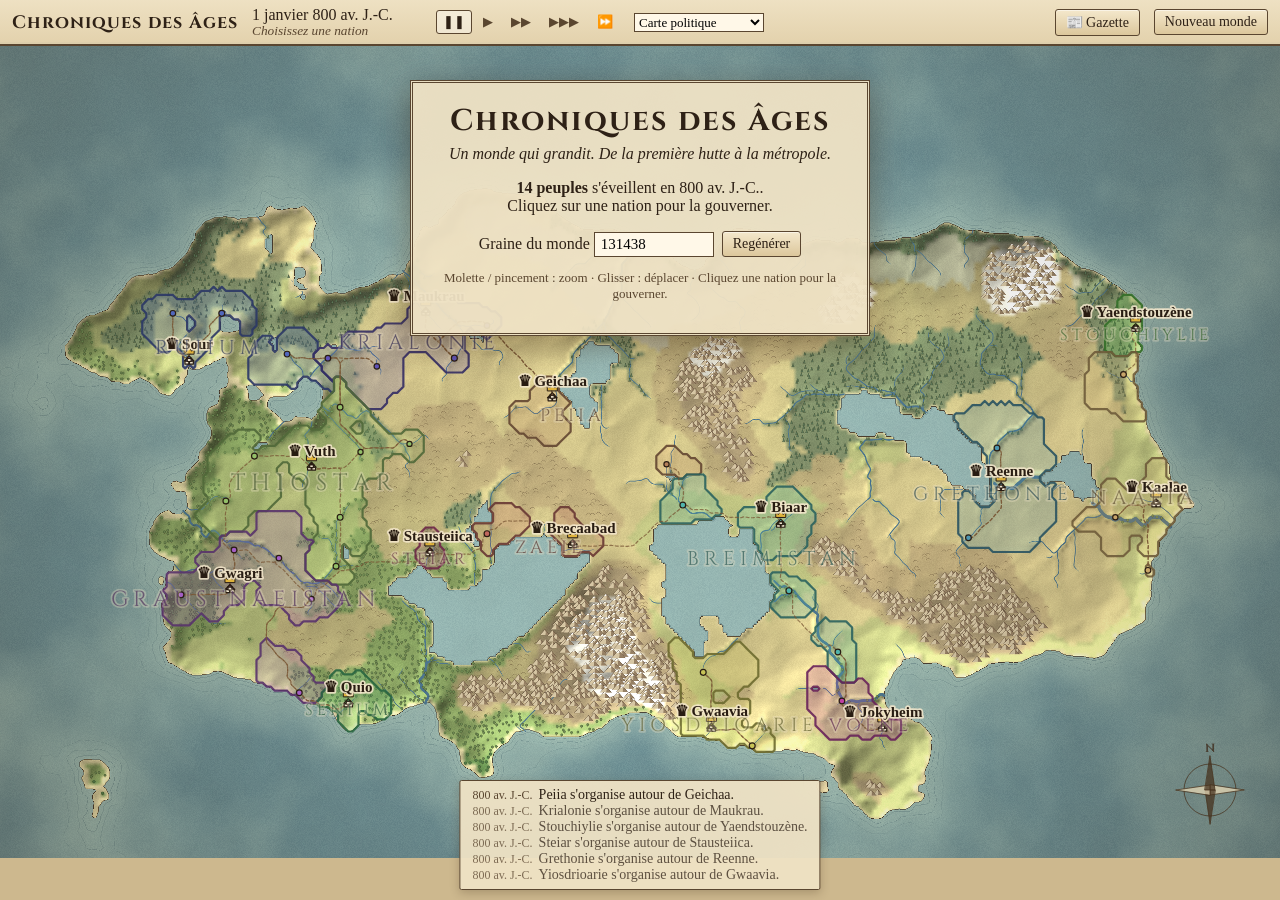
==== commit 587ae5c0: "Systèmes EcoPol (cycles, budget, dette, inflation, banque centrale), religions, alliances, batailles" ====
--- a/chroniques.html
+++ b/chroniques.html
@@ -124,6 +124,30 @@
 .paper.moderne .headline { font-family: Oswald, sans-serif; font-size: 40px; text-align: left; }
 .paper.moderne h3 { font-family: Oswald, sans-serif; }
 
+/* ---------- Batailles ---------- */
+.battleCard { display: flex; gap: 16px; background: var(--panel); border: 3px double var(--ink2); padding: 14px; max-width: 98vw; max-height: 96vh; overflow: auto; box-shadow: 0 10px 40px rgba(40,20,0,.5); animation: rise .35s ease-out; }
+.bfLeft canvas { width: 640px; max-width: 60vw; height: auto; border: 2px solid var(--ink2); display: block; }
+#bfResult { font-size: 15px; margin-top: 6px; max-width: 640px; }
+.bfRight { width: 330px; }
+.bfRight h2 { font-family: Cinzel, serif; margin: 0 0 4px; font-size: 20px; }
+#bfContext { font-size: 14px; margin-bottom: 6px; }
+.cmdRow { display: flex; align-items: center; justify-content: space-around; text-align: center; margin: 4px 0 8px; }
+.cmdRow canvas { width: 84px; height: 105px; }
+.cmdRow .vs { font-size: 26px; color: var(--red); }
+#bfOpts { display: flex; flex-direction: column; gap: 5px; }
+#bfOpts button { text-align: left; font-size: 14px; padding: 5px 9px; }
+#bfOpts small { display: block; font-size: 11.5px; color: var(--ink2); font-style: italic; }
+#bfOpts .odds { float: right; font-style: normal; font-weight: bold; }
+.lvl { display: grid; grid-template-columns: 1fr auto; align-items: center; font-size: 13px; gap: 2px 6px; margin-bottom: 3px; }
+.lvl .dots button { width: 18px; height: 18px; padding: 0; margin-left: 2px; border-radius: 50%; border: 1px solid var(--ink2); background: rgba(255,255,255,.4); cursor: pointer; }
+.lvl .dots button.on { background: var(--ink2); }
+.lvl small { grid-column: 1 / -1; color: var(--ink2); margin-top: -2px; }
+.phase { display: inline-block; padding: 0 7px; border-radius: 9px; color: #fff; font-size: 12px; }
+#gdpSpark { width: 100%; height: 40px; display: block; }
+#mapMode { font-family: inherit; font-size: 13px; background: #fff8e8; border: 1px solid var(--ink2); }
+.roadRow { display: flex; justify-content: space-between; align-items: center; font-size: 13px; gap: 4px; margin: 2px 0; }
+.roadRow .btn { font-size: 12px; padding: 2px 6px; }
+
 /* ---------- Dilemmes ---------- */
 .choiceCard { display: flex; gap: 20px; background: var(--panel); border: 3px double var(--ink2); padding: 20px; max-width: min(720px, 94vw); box-shadow: 0 10px 40px rgba(40,20,0,.5); animation: rise .35s ease-out; }
 @keyframes rise { from { transform: translateY(20px); opacity: 0; } }
@@ -139,6 +163,9 @@
 .court b { font-weight: normal; color: var(--ink2); }
 
 @media (max-width: 760px) {
+  .battleCard { flex-direction: column; }
+  .bfLeft canvas { max-width: 92vw; }
+  .bfRight { width: auto; }
   .choiceCard { flex-direction: column; align-items: center; }
   .brand { display: none; }
   .stats { font-size: 12px; gap: 8px; margin-left: 0; }
@@ -167,6 +194,7 @@
     <button data-s="3" title="Vitesse 3">▶▶▶</button>
     <button data-s="4" title="Vitesse 4 (1 an ≈ 0,5 s)">⏩</button>
   </div>
+  <select id="mapMode" title="Mode de carte"><option value="politique">Carte politique</option><option value="religion">Religions</option><option value="economie">Cycles économiques</option><option value="relief">Relief</option></select>
   <div id="stats" class="stats"></div>
   <button id="btnGazette" class="btn">📰 Gazette</button>
   <button id="btnNew" class="btn">Nouveau monde</button>
@@ -204,6 +232,18 @@
   </div>
 </div>
 
+<div id="battle" class="overlay" hidden>
+  <div class="battleCard">
+    <div class="bfLeft"><canvas id="bfCanvas" width="640" height="360"></canvas><div id="bfResult"></div></div>
+    <div class="bfRight">
+      <h2 id="bfTitle"></h2>
+      <div id="bfContext"></div>
+      <div class="cmdRow"><div><canvas id="cmdA" width="120" height="150"></canvas><div id="cmdAName" class="small"></div></div><div class="vs">⚔</div><div><canvas id="cmdB" width="120" height="150"></canvas><div id="cmdBName" class="small"></div></div></div>
+      <div id="bfOpts"></div>
+    </div>
+  </div>
+</div>
+
 <div id="gazette" class="overlay" hidden>
   <div class="gzWrap">
     <div class="gzBar"><select id="gzList"></select><button class="btn" id="gzClose">Fermer</button><label class="small"><input type="checkbox" id="gzAuto" checked> Ouvrir chaque nouvelle édition</label></div>
@@ -501,6 +541,310 @@
       s += r, n -= v;
     return s;
   };
+
+  // ../../../../../home/user/https-rayonday776-sketch.github.io-game-/js/systems.js
+  var PHASES = [
+    { name: "Boom", color: "#2f9e44", act: 1.15 },
+    { name: "Expansion", color: "#82b84a", act: 1.05 },
+    { name: "Reprise", color: "#3d7fd6", act: 0.97 },
+    { name: "Stagnation", color: "#c9a227", act: 0.94 },
+    { name: "R\xE9cession", color: "#d9711c", act: 0.85 },
+    { name: "D\xE9pression", color: "#c0262a", act: 0.72 }
+  ], isBad = (p) => p >= 4, BUDGET = {
+    armee: { name: "Arm\xE9e", levels: ["D\xE9mobilis\xE9e", "R\xE9duite", "Normale", "Mobilis\xE9e"] },
+    chantiers: { name: "Grands chantiers", levels: ["Aucun", "Modestes", "Ambitieux", "Pharaoniques"] },
+    social: { name: "Aide aux pauvres", levels: ["Aucune", "Aum\xF4nes", "Assistance", "Providence"] },
+    cour: { name: "Cour et clerg\xE9", levels: ["Aust\xE8re", "Modeste", "Fastueuse", "Somptuaire"] }
+  }, ARMY_SIZE = [0.35, 0.7, 1, 1.4], ARMY_PAY = [0.6, 0.85, 1, 1.25], FAITH_KINDS = [
+    ["Culte", "des Anc\xEAtres"],
+    ["Panth\xE9on", ""],
+    ["Myst\xE8res", ""],
+    ["Voie", ""],
+    ["\xC9glise", ""],
+    ["Foi", ""]
+  ], FAITH_COLORS = ["#b03a2e", "#2e6fb0", "#c8a12a", "#5c9e3c", "#8a4fb0", "#2aa1a1", "#c0662a", "#6b6b6b", "#b04f7f", "#3c5c9e"];
+  function installSystems(World2) {
+    let P = World2.prototype;
+    P.initSystems = function() {
+      for (let n of this.nations) this.initNationSystems(n);
+      this.initFaiths();
+    }, P.initNationSystems = function(n) {
+      n.budget = n.budget || { armee: 2, chantiers: 1, social: 1, cour: 1 }, n.phase = n.phase ?? 1, n.phaseSince = n.phaseSince ?? this.year, n.gdp = n.gdp || 0, n.gdpHist = n.gdpHist || [], n.growth = n.growth || 0, n.organic = n.organic || 0, n.debt = n.debt || 0, n.rate = n.rate ?? 6, n.inflation = n.inflation ?? 1, n.priceLevel = n.priceLevel || 1, n.cbank = n.cbank || !1, n.cyc = n.cyc ?? this.rng.range(0, Math.PI * 2), n.cycSpeed = n.cycSpeed ?? this.rng.range(0.55, 0.9), n.borrowed = n.borrowed || 0, n.allies = n.allies || /* @__PURE__ */ new Set(), n.expenseDetail = n.expenseDetail || {};
+    }, P.newFaith = function(city, name, parent) {
+      let r = this.rng, id = this.faiths.length, cul = city.culture, root = word(cul, r, 2), era = this.nations[city.nation]?.era ?? 0, nm = name;
+      if (!nm) {
+        let k = era <= 0 ? r.pick([0, 1, 2]) : era <= 2 ? r.pick([2, 3, 4]) : r.pick([4, 5, 3]), [a, b] = FAITH_KINDS[k];
+        nm = b ? `${a} ${b} de ${city.name}` : `${a} ${root.charAt(0).toUpperCase() + root.slice(1)}${["ienne", "ite", "ique"][r.int(0, 2)]}`;
+      }
+      let f = { id, name: nm, color: FAITH_COLORS[id % FAITH_COLORS.length], holy: city.id, founded: this.year, parent: parent ?? null };
+      return this.faiths.push(f), this.faithVersion = (this.faithVersion || 0) + 1, f;
+    }, P.initFaiths = function() {
+      this.faiths = [];
+      let caps = this.nations.map((n) => this.cities[n.capital]), K = Math.min(caps.length, 4 + this.rng.int(0, 1)), holy = [caps[this.rng.int(0, caps.length - 1)]];
+      for (; holy.length < K; ) {
+        let best = null, bd = -1;
+        for (let c of caps) {
+          let d = Math.min(...holy.map((h) => this.dist(h, c)));
+          d > bd && (bd = d, best = c);
+        }
+        holy.push(best);
+      }
+      for (let h of holy) this.newFaith(h);
+      for (let n of this.nations) {
+        let cap2 = this.cities[n.capital], bf = 0, bd = 1 / 0;
+        this.faiths.forEach((f, k) => {
+          let d = this.dist(cap2, this.cities[f.holy]);
+          d < bd && (bd = d, bf = k);
+        }), n.faith = bf;
+      }
+      for (let c of this.cities) c.faith = this.nations[c.nation].faith;
+    }, P.spreadFaiths = function() {
+      let r = this.rng;
+      for (let rd of this.roads) {
+        let a = this.cities[rd.a], b = this.cities[rd.b];
+        if (!(!a.alive || !b.alive || a.faith === b.faith))
+          for (let [s, d] of [[a, b], [b, a]]) {
+            let ns = this.nations[s.nation], nd = this.nations[d.nation], p = 0.035 * Math.sqrt(s.pop) / Math.sqrt(d.pop) * (s.buildings.temple ? 1.5 : 1) * (nd.faith === s.faith ? 2.2 : 1) * (d.buildings.temple && nd.faith === d.faith ? 0.5 : 1);
+            if (this.faiths[s.faith].holy === s.id && (p *= 1.5), r.chance(Math.min(0.25, p))) {
+              d.faith = s.faith, this.faithVersion++;
+              break;
+            }
+          }
+      }
+      for (let c of this.cities) {
+        if (!c.alive) continue;
+        let n = this.nations[c.nation];
+        c.faith !== n.faith && r.chance(c.buildings.temple ? 0.07 : 0.025) && (c.faith = n.faith, this.faithVersion++);
+      }
+      for (let n of this.nations) {
+        if (!n.alive || !r.chance(3e-3 * (1 + n.era) * (n.stability < 0.5 ? 2 : 1))) continue;
+        let cs = this.citiesOf(n);
+        if (cs.length < 2) continue;
+        let c = r.pick(cs), old = this.faiths[c.faith], f = this.newFaith(c, `${["R\xE9forme", "H\xE9r\xE9sie", "Schisme", "Renouveau"][r.int(0, 3)]} de ${c.name}`, old.id);
+        c.faith = f.id, this.log("schisme", { w: 6, nations: [n.id], city: c.id, title: `Schisme \xE0 ${c.name}`, text: `\xC0 ${c.name}, des pr\xE9dicateurs rompent avec ${old.name} : naissance de ${f.name}.`, body: `Contestant l'autorit\xE9 des pr\xEAtres de ${old.name}, les fid\xE8les de ${c.name} fondent ${f.name}. Le feu de la dispute gagne d\xE9j\xE0 les routes voisines.` });
+      }
+    }, P.faithBreakdown = function(n) {
+      let m = /* @__PURE__ */ new Map();
+      for (let c of this.citiesOf(n)) m.set(c.faith, (m.get(c.faith) || 0) + c.pop);
+      return [...m.entries()].sort((a, b) => b[1] - a[1]);
+    }, P.adoptFaith = function(n, fid) {
+      if (n.faith === fid) return;
+      let old = this.faiths[n.faith];
+      n.faith = fid, n.legitimacy = Math.max(0, n.legitimacy - 0.15), n.stability = Math.max(0, n.stability - 0.05), this.faithVersion++, this.log("conversion", { w: 7, nations: [n.id], title: `${n.name} change de religion`, text: `${n.name} abandonne ${old.name} et adopte ${this.faiths[fid].name}.`, body: `Par d\xE9cret, ${this.faiths[fid].name} devient la religion officielle de ${n.name}. Les pr\xEAtres de ${old.name} protestent.` });
+    }, P.econMonthly = function(n, cs, pop, base, income, armyTarget) {
+      let B2 = n.budget, era = n.era, pk = pop / 1e3, act = PHASES[n.phase].act;
+      income *= act;
+      let nb = cs.reduce((s, c) => s + Object.keys(c.buildings).length, 0), d = {
+        armee: n.army * 4e-3 * (1 + era * 0.3) * ARMY_PAY[B2.armee],
+        chantiers: pk * 0.03 * B2.chantiers * (1 + era * 0.3),
+        social: pk * 0.025 * B2.social * (1 + era * 0.4),
+        cour: cs.length * 0.06 * B2.cour * (1 + era * 0.3),
+        admin: cs.length * 0.12 * (1 + era * 0.5) + nb * 0.08 * (1 + era * 0.3),
+        interets: n.debt * (n.rate + 2) / 1200
+      };
+      n.leader.traits.includes("prodigue") && (d.cour += income * 0.2), d.gaspillage = Math.max(0, n.treasury - Math.max(300, income * 60)) * 0.02;
+      let expense = Object.values(d).reduce((s, v) => s + v, 0);
+      if (n.expenseDetail = d, n.income = income, n.expense = expense, n.treasury += income - expense, n.treasury < 0) {
+        let loan = -n.treasury + 15;
+        n.debt += loan, n.treasury += loan, n.borrowed += loan;
+      } else if (n.treasury > 250 && n.debt > 0) {
+        let pay = Math.min(n.debt, (n.treasury - 250) * 0.15);
+        n.debt -= pay, n.treasury -= pay;
+      }
+      return armyTarget * ARMY_SIZE[B2.armee];
+    }, P.systemsStability = function(n, cs) {
+      let B2 = n.budget, t = B2.social * 0.025 + B2.cour * 0.012 - (B2.armee === 3 ? 0.02 : 0) - (B2.armee === 0 ? 0.03 : 0);
+      t += [0.04, 0.02, 0, -0.01, -0.04, -0.08][n.phase], n.inflation > 10 && (t -= Math.min(0.15, (n.inflation - 10) * 6e-3));
+      let ratio = n.debt / Math.max(1, n.gdp);
+      ratio > 1.5 && (t -= Math.min(0.12, (ratio - 1.5) * 0.04));
+      let minor = 0, tot = 0;
+      for (let c of cs)
+        tot += c.pop, c.faith !== n.faith && (minor += c.pop);
+      return n.minority = tot ? minor / tot : 0, t -= n.minority * 0.1, n.legitimacy = Math.min(1, n.legitimacy + B2.cour * 15e-4), t;
+    }, P.econYearly = function(n, cs) {
+      let r = this.rng, act = PHASES[n.phase].act, real = cs.reduce((s, c) => s + c.pop / 1e3 * (0.5 + 0.25 * n.era) + c.tradeEMA * 12, 0) * act, prev = n.gdp || real;
+      n.gdp = real, n.gdpHist.push(real), n.gdpHist.length > 60 && n.gdpHist.shift();
+      let raw = (real / prev - 1) * 100;
+      n.cyc += n.cycSpeed;
+      let g = ((1 + raw / 100) / (act / (n.lastAct || act)) - 1) * 100;
+      n.lastAct = act, g += Math.sin(n.cyc) * 4.5 + r.gauss() * 2 - Math.max(0, n.rate - 6) * 0.5 + n.budget.chantiers * 0.4, n.shortage > 0.2 && (g -= 4), this.warsOf(n.id).length && (g -= 1.5);
+      let rawG = g;
+      g = (g + n.organic) / 2, n.organic = rawG, n.growth = g;
+      let prevP = n.phase, next;
+      g >= 9 && n.inflation < 30 ? next = 0 : g >= 2 ? next = isBad(prevP) || prevP === 2 && g < 6 ? 2 : 1 : g > -3 ? next = isBad(prevP) ? 2 : 3 : g > -12 ? next = prevP === 5 && g > -6 ? 5 : 4 : next = 5, next === 4 && prevP === 4 && g < -6 && (next = 5), this.year - (n.bubbleYear ?? -1e9) <= 1 && !isBad(next) && (next = 4);
+      let drastic = rawG <= -12 || rawG >= 14 || this.year - (n.bubbleYear ?? -1e9) <= 1;
+      if (next !== prevP && this.year - n.phaseSince < 3 && !drastic && (next = prevP), prevP <= 1 && this.year - n.phaseSince >= 3 && n.era >= 2 && r.chance(0.12)) {
+        next = 4, n.bubbleYear = this.year;
+        let cap2 = this.cities[n.capital];
+        this.log("krach", { w: 8, nations: [n.id], title: `Krach \xE0 ${cap2.name} !`, text: `La bulle sp\xE9culative \xE9clate \xE0 ${cap2.name} : ${n.name} plonge en r\xE9cession.`, body: `Apr\xE8s des ann\xE9es d'euphorie, les cours s'effondrent sur la place de ${cap2.name}. Banqueroutes en cha\xEEne, ateliers ferm\xE9s : ${n.name} entre en r\xE9cession.` });
+      }
+      next !== prevP && (n.phase = next, n.phaseSince = this.year, next === 5 ? this.log("depression", { w: 7, nations: [n.id], title: `${n.name} sombre dans la d\xE9pression`, text: `${n.name} entre en d\xE9pression \xE9conomique.`, body: `Ch\xF4mage, faillites et mis\xE8re : l'\xE9conomie de ${n.name} s'effondre (${g.toFixed(1)} % de croissance).` }) : next === 0 ? this.log("boom", { w: 5, nations: [n.id], title: `L'\xE2ge d'or des affaires en ${n.name}`, text: `${n.name} conna\xEEt un boom \xE9conomique.`, body: `Les comptoirs regorgent, les chantiers se multiplient : ${n.name} affiche ${g.toFixed(1)} % de croissance.` }) : n.id === this.player && this.log("phase", { w: 3, nations: [n.id], text: `L'\xE9conomie de ${n.name} passe en phase : ${PHASES[next].name}.` }));
+      let target = 1.5 + (n.phase <= 1 ? 2.5 : n.phase >= 4 ? -1.5 : 0) + Math.min(18, n.borrowed / Math.max(1, n.gdp) * 30) + n.shortage * 6;
+      if (n.cbank && (target += (6 - n.rate) * 0.7), n.inflation += (target - n.inflation) * 0.5 + r.gauss() * 0.7, n.inflation = Math.max(-5, Math.min(80, n.inflation)), n.priceLevel *= 1 + n.inflation / 100, n.borrowed = 0, n.era >= 3 && !n.cbank && (n.cbank = !0, this.log("banque", { w: 4, nations: [n.id], title: `Fondation de la Banque de ${n.name}`, text: `${n.name} se dote d'une banque centrale.`, body: `Une banque centrale \xE9mettra d\xE9sormais la monnaie de ${n.name} et fixera le taux directeur.` })), n.cbank && !(n.id === this.player && n.manualRate)) {
+        let rec = Math.max(0, Math.min(20, 4 + 0.6 * (n.inflation - 2) + 0.25 * (g - 2)));
+        n.rate += (rec - n.rate) * 0.5;
+      }
+      if (n.debt > Math.max(200, n.gdp * 4)) {
+        let owed = Math.round(n.debt);
+        n.debt = 0, n.legitimacy = Math.max(0, n.legitimacy - 0.3), n.stability = Math.max(0, n.stability - 0.2), n.phase = 5, n.phaseSince = this.year;
+        for (let o of this.nations) o !== n && (o.rel[n.id] = (o.rel[n.id] ?? 0) - 15);
+        this.log("faillite", { w: 9, nations: [n.id], title: `${n.name} fait d\xE9faut sur sa dette !`, text: `${n.name} r\xE9pudie ${owed} de dette : faillite de l'\xC9tat.`, body: `Incapable d'honorer ses cr\xE9anciers, le tr\xE9sor de ${n.name} suspend ses paiements. Les banquiers \xE9trangers jurent qu'on ne les y reprendra plus.` });
+      }
+    }, P.allianceAI = function(n) {
+      let r = this.rng;
+      for (let id of [...n.allies]) {
+        let o = this.nations[id];
+        (!o.alive || (n.rel[id] ?? 0) < 0) && (n.allies.delete(id), o.allies?.delete(n.id), o.alive && n.id !== this.player && this.log("rupture", { w: 4, nations: [n.id, id], text: `L'alliance entre ${n.name} et ${o.name} est rompue.` }));
+      }
+      if (!(n.id === this.player && !n.auto))
+        for (let o of this.nations) {
+          if (!o.alive || o === n || n.allies.has(o.id) || o.id === this.player || this.atWar(n.id, o.id)) continue;
+          let rel = n.rel[o.id] ?? 0;
+          (rel > 45 && o.faith === n.faith || rel > 65) && r.chance(0.12) && this.makeAlliance(n.id, o.id);
+        }
+    }, P.makeAlliance = function(a, b) {
+      let A = this.nations[a], Bn = this.nations[b];
+      A.allies.add(b), Bn.allies.add(a), A.rel[b] = Math.min(100, (A.rel[b] ?? 0) + 10), Bn.rel[a] = Math.min(100, (Bn.rel[a] ?? 0) + 10), this.log("alliance", { w: 5, nations: [a, b], title: `Alliance entre ${A.name} et ${Bn.name}`, text: `${A.name} et ${Bn.name} concluent une alliance d\xE9fensive.` });
+    }, P.proposeAlliance = function(a, b) {
+      let A = this.nations[a], Bn = this.nations[b], rel = Bn.rel[a] ?? 0;
+      return this.atWar(a, b) || rel < 30 ? !1 : rel > 60 || A.faith === Bn.faith && rel > 35 || this.rng.chance(0.25) ? (this.makeAlliance(a, b), !0) : !1;
+    }, P.callAllies = function(aggressor, victim) {
+      let V = this.nations[victim];
+      for (let id of [...V.allies]) {
+        let x = this.nations[id];
+        if (!(!x.alive || id === aggressor || this.atWar(id, aggressor))) {
+          if (id === this.player && !x.auto) {
+            this.log("appel", { w: 8, nations: [id, victim, aggressor], title: `${V.name} appelle \xE0 l'aide !`, text: `Votre alli\xE9 ${V.name} est attaqu\xE9 par ${this.nations[aggressor].name}. Honorerez-vous l'alliance ?` });
+            continue;
+          }
+          this.rng.chance(0.8) ? (this.declareWar(id, aggressor, !0), this.log("honneur", { w: 6, nations: [id, victim], text: `${x.name} honore son alliance et entre en guerre aux c\xF4t\xE9s de ${V.name}.` })) : (x.allies.delete(victim), V.allies.delete(id), this.log("trahison", { w: 6, nations: [id, victim], text: `${x.name} abandonne son alli\xE9 ${V.name} : l'alliance est rompue.` }));
+        }
+      }
+    }, P.orderUnit = function(w, side, cityId) {
+      let u = w.units[side];
+      return u.order = cityId, u._last = u.path ? u.path[Math.floor(u.pos)] : u._last, u.state = "march", this.planUnit(w, side), !!u.path;
+    };
+  }
+
+  // ../../../../../home/user/https-rayonday776-sketch.github.io-game-/js/battle.js
+  var STRATS = {
+    charge: { name: "Charge frontale", era: 0, desc: "Tout jeter dans l'assaut. \xC9crase le harc\xE8lement, se brise sur une ligne retranch\xE9e." },
+    defense: { name: "Ligne retranch\xE9e", era: 0, desc: "Tenir le terrain. Brise les charges, vuln\xE9rable aux man\u0153uvres de flanc." },
+    flanc: { name: "Man\u0153uvre de flanc", era: 0, desc: "D\xE9border l'ennemi par les ailes. Bat les lignes fig\xE9es, expos\xE9e au harc\xE8lement." },
+    harcelement: { name: "Harc\xE8lement", era: 0, desc: "Escarmouches et embuscades. Pertes r\xE9duites des deux c\xF4t\xE9s ; pi\xE8ge les man\u0153uvres." },
+    artillerie: { name: "Barrage d'artillerie", era: 3, desc: "\xC9craser l'ennemi sous le feu avant l'assaut. Redoutable contre les lignes, lent face aux man\u0153uvres." },
+    retraite: { name: "Retraite ordonn\xE9e", era: 0, desc: "Refuser le combat : peu de pertes, mais le terrain est c\xE9d\xE9." }
+  }, BEATS = {
+    charge: { harcelement: 0.3, defense: -0.3, flanc: 0.05, artillerie: -0.1 },
+    defense: { charge: 0.3, flanc: -0.3, artillerie: -0.25 },
+    flanc: { defense: 0.3, harcelement: -0.3, artillerie: 0.25 },
+    harcelement: { flanc: 0.3, charge: -0.3, artillerie: 0.1 },
+    artillerie: { defense: 0.25, charge: 0.2, flanc: -0.25 },
+    retraite: {}
+  }, TERRAINS = {
+    plaine: { name: "Plaine d\xE9gag\xE9e", mod: { charge: 0.1, flanc: 0.12, artillerie: 0.1, harcelement: -0.1 } },
+    collines: { name: "Collines", mod: { defense: 0.2, charge: -0.1, artillerie: 0.1 } },
+    montagne: { name: "D\xE9fil\xE9 de montagne", mod: { defense: 0.3, charge: -0.25, flanc: -0.15, harcelement: 0.15 } },
+    foret: { name: "For\xEAt \xE9paisse", mod: { harcelement: 0.25, charge: -0.15, artillerie: -0.2, flanc: 0.05 } },
+    riviere: { name: "Gu\xE9 d'une rivi\xE8re", mod: { charge: -0.2, defense: 0.2, flanc: -0.05 } },
+    marais: { name: "Mar\xE9cages", mod: { charge: -0.25, harcelement: 0.15, artillerie: -0.1 } },
+    desert: { name: "D\xE9sert", mod: { flanc: 0.15, defense: -0.05 } }
+  }, CMD = { conquerant: { charge: 0.12 }, prudent: { defense: 0.12, retraite: 0.1 }, sage: { flanc: 0.1, artillerie: 0.08 }, cruel: { charge: 0.06, harcelement: 0.06 }, batisseur: { defense: 0.06, artillerie: 0.08 }, marchand: {}, pieux: { defense: 0.05 }, prodigue: { charge: 0.04 } };
+  function terrainAt(world2, x, y) {
+    let T = world2.T, i = Math.floor(y) * world2.W + Math.floor(x);
+    if (T.river[i] || T.nearRiver[i]) return "riviere";
+    let b = T.biome[i];
+    return b === B.MOUNTAIN || b === B.SNOW ? "montagne" : b === B.HILLS ? "collines" : b === B.FOREST || b === B.JUNGLE || b === B.TAIGA ? "foret" : b === B.SWAMP ? "marais" : b === B.DESERT ? "desert" : "plaine";
+  }
+  var marshalOf = (n) => (n.court || []).find((m) => m.role === "marechal")?.L;
+  function availableStrats(n) {
+    return Object.keys(STRATS).filter((k) => n.era >= STRATS[k].era);
+  }
+  function modifier(n, s, o, terrain) {
+    let m = (BEATS[s][o] || 0) + (TERRAINS[terrain].mod[s] || 0), L = marshalOf(n);
+    if (L) for (let t of L.traits) m += CMD[t]?.[s] || 0;
+    return m;
+  }
+  function aiStrategy(world2, n, foe, terrain, rng = world2.rng) {
+    let ks = availableStrats(n), ratio = n.army / Math.max(1, foe.army), w = ks.map((k) => {
+      let v = 1 + (TERRAINS[terrain].mod[k] || 0) * 4;
+      return k === "retraite" && (v = ratio < 0.45 ? 2 : 0.15), k === "defense" && ratio < 0.8 && (v += 0.6), k === "charge" && ratio > 1.4 && (v += 0.6), Math.max(0.05, v);
+    }), r = rng.next() * w.reduce((s, v) => s + v, 0);
+    for (let k = 0; k < ks.length; k++)
+      if (r -= w[k], r <= 0) return ks[k];
+    return ks[0];
+  }
+  function computeBattle(world2, A, Bn, sA, sB, terrain, rng = world2.rng) {
+    let res = { sA, sB, terrain, armyA: A.army, armyB: Bn.army };
+    if (sA === "retraite" || sB === "retraite") {
+      let aRet = sA === "retraite", bRet = sB === "retraite";
+      return res.lossA = A.army * (aRet ? 0.03 : 0.01), res.lossB = Bn.army * (bRet ? 0.03 : 0.01), res.winA = !aRet || aRet && bRet && rng.chance(0.5), aRet && !bRet && (res.winA = !1), res.decisive = !1, res.retreat = !0, res;
+    }
+    let pa = A.army * (1 + A.era * 0.25) * (1 + modifier(A, sA, sB, terrain)) * rng.range(0.8, 1.2), pb = Bn.army * (1 + Bn.era * 0.25) * (1 + modifier(Bn, sB, sA, terrain)) * rng.range(0.8, 1.2), ratio = pa / Math.max(1e-6, pb);
+    res.winA = ratio > 1, res.ratio = ratio;
+    let dom = Math.abs(Math.log(ratio)), soft = sA === "harcelement" || sB === "harcelement" ? 0.55 : 1, lossL = (0.12 + Math.min(0.2, dom * 0.25)) * soft, lossW = (0.05 + Math.max(0, 0.08 - dom * 0.06)) * soft;
+    return res.lossA = A.army * (res.winA ? lossW : lossL), res.lossB = Bn.army * (res.winA ? lossL : lossW), res.decisive = ratio > 1.6 || ratio < 1 / 1.6, res;
+  }
+  function estimate(world2, A, Bn, terrain) {
+    let out = {}, rng = new RNG(world2.day * 31 + A.id * 7 >>> 0);
+    for (let s of availableStrats(A)) {
+      let win = 0, loss = 0;
+      for (let k = 0; k < 160; k++) {
+        let sb = aiStrategy(world2, Bn, A, terrain, rng), r = computeBattle(world2, A, Bn, s, sb, terrain, rng);
+        r.winA && win++, loss += r.lossA;
+      }
+      out[s] = { win: win / 160, loss: loss / 160 };
+    }
+    return out;
+  }
+  var TERRAIN_BG = { plaine: "#c9c48a", collines: "#c4b07e", montagne: "#b7a68a", foret: "#8ea66e", riviere: "#c2c38c", marais: "#9fae84", desert: "#e3cf98" };
+  function drawBattlefield(ctx, W, H, scene, t) {
+    let { terrain, colA, colB, res, seed } = scene, rng = new RNG(seed);
+    ctx.fillStyle = TERRAIN_BG[terrain], ctx.fillRect(0, 0, W, H);
+    for (let k = 0; k < 400; k++)
+      ctx.fillStyle = `rgba(80,60,30,${rng.range(0.03, 0.08)})`, ctx.fillRect(rng.next() * W, rng.next() * H, 2, 2);
+    terrain === "riviere" && (ctx.fillStyle = "#6f98b0", ctx.beginPath(), ctx.moveTo(W * 0.47, 0), ctx.bezierCurveTo(W * 0.56, H * 0.3, W * 0.42, H * 0.7, W * 0.52, H), ctx.lineTo(W * 0.6, H), ctx.bezierCurveTo(W * 0.5, H * 0.7, W * 0.64, H * 0.3, W * 0.55, 0), ctx.fill(), ctx.fillStyle = "#d8c9a0", ctx.fillRect(W * 0.46, H * 0.46, W * 0.12, H * 0.08));
+    let sym = (n, f) => {
+      for (let k = 0; k < n; k++) f(rng.next() * W, rng.next() * H);
+    };
+    terrain === "foret" && sym(70, (x, y) => {
+      ctx.fillStyle = "#5f8a4c", ctx.beginPath(), ctx.arc(x, y, 9, 0, 7), ctx.fill(), ctx.strokeStyle = "#3e5a30", ctx.stroke();
+    }), (terrain === "collines" || terrain === "montagne") && sym(terrain === "montagne" ? 18 : 14, (x, y) => {
+      ctx.strokeStyle = "rgba(90,70,45,0.6)", ctx.lineWidth = 2, ctx.beginPath(), terrain === "montagne" ? (ctx.moveTo(x - 26, y + 14), ctx.lineTo(x, y - 22), ctx.lineTo(x + 26, y + 14), ctx.fillStyle = "#cbbb9a", ctx.fill()) : ctx.arc(x, y + 10, 26, Math.PI * 1.1, Math.PI * 1.9), ctx.stroke();
+    }), terrain === "marais" && sym(40, (x, y) => {
+      ctx.strokeStyle = "#4c6b48", ctx.beginPath(), ctx.moveTo(x, y), ctx.lineTo(x - 3, y - 8), ctx.moveTo(x, y), ctx.lineTo(x + 3, y - 8), ctx.stroke(), ctx.fillStyle = "rgba(100,140,150,0.4)", ctx.fillRect(x - 10, y + 2, 20, 4);
+    }), terrain === "desert" && sym(16, (x, y) => {
+      ctx.strokeStyle = "rgba(150,110,60,0.5)", ctx.beginPath(), ctx.arc(x, y, 30, Math.PI * 1.15, Math.PI * 1.85), ctx.stroke();
+    });
+    let lerp = (a, b, k) => a + (b - a) * Math.max(0, Math.min(1, k)), blocksFor = (army) => Math.max(4, Math.min(24, Math.round(Math.sqrt(army) * 1.1))), drawArmy = (side, strat, army, loss, col) => {
+      let n = blocksFor(army), dir = side === 0 ? 1 : -1, baseX = side === 0 ? W * 0.18 : W * 0.82, lossFrac = res ? Math.min(0.9, loss / Math.max(1, army)) : 0, killT = Math.max(0, Math.min(1, (t - 3.2) / 1.3)), cols = Math.ceil(n / 4);
+      for (let k = 0; k < n; k++) {
+        let row = k % 4, colI = Math.floor(k / 4), x = baseX - dir * colI * 22, y = H * 0.32 + row * 34, prog = Math.max(0, Math.min(1, (t - 1) / 2.2)), wing = row === 0 ? -1 : row === 3 ? 1 : 0;
+        strat === "charge" ? x += dir * lerp(0, W * 0.27, prog * prog) : strat === "defense" ? x += dir * lerp(0, W * 0.06, prog) : strat === "flanc" ? (x += dir * lerp(0, W * (wing ? 0.32 : 0.14), prog), y += wing * lerp(0, 70, prog) - wing * lerp(0, 40, Math.max(0, prog - 0.6) * 2.5)) : strat === "harcelement" ? (x += dir * (lerp(0, W * 0.18, prog) + Math.sin(t * 5 + k) * 14), y += Math.cos(t * 4 + k * 1.7) * 10) : strat === "artillerie" ? x += dir * lerp(0, W * (row % 2 ? 0.04 : 0.16), Math.max(0, prog - 0.4) * 1.6) : strat === "retraite" && (x -= dir * lerp(0, W * 0.12, prog)), t > 3.2 && strat !== "retraite" && (x += Math.sin(t * 20 + k) * 2);
+        let dead = res && k / n < lossFrac * killT, winner = res && side === 0 === res.winA;
+        res && t > 4.6 && !winner && !res.retreat && (x -= dir * (t - 4.6) * 60), ctx.globalAlpha = dead ? 0.15 : 1, ctx.fillStyle = col, ctx.strokeStyle = "rgba(30,20,10,0.8)", ctx.lineWidth = 1, ctx.fillRect(x - 8, y - 10, 16, 20), ctx.strokeRect(x - 8, y - 10, 16, 20), ctx.fillStyle = "rgba(255,255,255,0.35)";
+        for (let q = 0; q < 6; q++) ctx.fillRect(x - 6 + q % 3 * 5, y - 8 + Math.floor(q / 3) * 9, 2, 6);
+        ctx.globalAlpha = 1;
+      }
+      if (strat === "defense") {
+        ctx.strokeStyle = "rgba(70,45,20,0.9)", ctx.lineWidth = 2;
+        let sx = baseX + dir * (W * 0.06 + 18);
+        for (let y = H * 0.26; y < H * 0.78; y += 9)
+          ctx.beginPath(), ctx.moveTo(sx, y), ctx.lineTo(sx + dir * 9, y - 5), ctx.stroke();
+      }
+      if (strat === "artillerie" && t > 1.2 && t < 4.4)
+        for (let q = 0; q < 6; q++) {
+          let ph = (t * 1.7 + q * 0.37) % 1, sx = baseX + dir * 10, sy = H * 0.3 + q * 26, ex = W / 2 + dir * W * 0.2 * (1 - ph) + dir * 30, ey = sy + Math.sin(q) * 20;
+          ctx.fillStyle = `rgba(200,200,200,${0.6 * (1 - ph)})`, ctx.beginPath(), ctx.arc(sx, sy, 6 + ph * 10, 0, 7), ctx.fill(), ctx.fillStyle = "rgba(40,30,20,0.8)", ctx.beginPath(), ctx.arc(lerp(sx, W - ex + W * 0, ph), ey - Math.sin(ph * Math.PI) * 30, 2.5, 0, 7), ctx.fill();
+        }
+    };
+    if (drawArmy(0, scene.sA, scene.armyA, res ? res.lossA : 0, colA), drawArmy(1, scene.sB, scene.armyB, res ? res.lossB : 0, colB), res && t > 3 && t < 4.8 && !res.retreat)
+      for (let k = 0; k < 14; k++) {
+        let x = W / 2 + Math.sin(t * 7 + k * 2.1) * 70, y = H * 0.3 + k * 23 % (H * 0.45);
+        ctx.fillStyle = `rgba(200,180,140,${0.25 + 0.2 * Math.sin(t * 9 + k)})`, ctx.beginPath(), ctx.arc(x, y, 14 + k % 3 * 6, 0, 7), ctx.fill(), (Math.floor(t * 12) + k) % 7 === 0 && (ctx.fillStyle = "rgba(255,240,180,0.9)", ctx.beginPath(), ctx.arc(x, y, 4, 0, 7), ctx.fill());
+      }
+    ctx.fillStyle = "rgba(40,28,18,0.75)", ctx.fillRect(0, H - 26, W, 26), ctx.fillStyle = "#f4e8cc", ctx.font = '14px "IM Fell English", Georgia, serif', ctx.textAlign = "left", ctx.fillText(`${scene.nameA} \u2014 ${scene.sA ? STRATS[scene.sA].name : "en attente d'ordres"}`, 10, H - 9), ctx.textAlign = "right", ctx.fillText(`${scene.sB && (t > 1 || res) ? STRATS[scene.sB].name : "???"} \u2014 ${scene.nameB}`, W - 10, H - 9), res && t > 4.7 && (ctx.fillStyle = "rgba(30,20,10,0.8)", ctx.fillRect(W * 0.2, H * 0.08, W * 0.6, 44), ctx.fillStyle = res.winA ? "#ffe9a8" : "#ffb4a0", ctx.font = "bold 22px Cinzel, Georgia, serif", ctx.textAlign = "center", ctx.fillText(res.retreat ? res.winA ? "L'ENNEMI SE RETIRE" : "RETRAITE" : res.winA ? res.decisive ? "VICTOIRE \xC9CRASANTE" : "VICTOIRE" : res.decisive ? "D\xC9ROUTE" : "D\xC9FAITE", W / 2, H * 0.08 + 30));
+  }
 
   // ../../../../../home/user/https-rayonday776-sketch.github.io-game-/js/world.js
   var ERAS = [
@@ -537,8 +881,20 @@
     port: { name: "Port", era: 0, cost: () => 140, coastal: !0, desc: "P\xEAche + commerce maritime." },
     universite: { name: "Universit\xE9", era: 2, cost: () => 240, desc: "+recherche." },
     manufacture: { name: "Manufacture", era: 3, cost: () => 300, desc: "+production d'\xE9toffes et de fer." },
-    usine: { name: "Usine", era: 4, cost: () => 480, desc: "Production \xD72, attire les ouvriers (exode rural)." }
-  }, TEMPLE_NAMES = ["Temple", "Temple", "Cath\xE9drale", "Basilique", "\xC9glise", "Centre spirituel"], REGIMES = {
+    usine: { name: "Usine", era: 4, cost: () => 480, desc: "Production \xD72, attire les ouvriers (exode rural)." },
+    grenier: { name: "Greniers publics", era: 0, cost: () => 70, desc: "R\xE9serves de bl\xE9 doubl\xE9es, famines deux fois moins meurtri\xE8res." },
+    mine: { name: "Mines", era: 0, cost: () => 110, req: (c) => c.prodFull[2] + c.prodFull[3] > 0.06, reqText: "aucun gisement proche", desc: "Pierre et fer \xD72,5." },
+    fort: { name: "Forteresse", era: 0, cost: () => 130, desc: "Si\xE8ges 40 % plus durs, rayonnement territorial accru." },
+    irrigation: { name: "Irrigation", era: 1, cost: () => 120, req: (c) => c.river, reqText: "pas de fleuve \xE0 proximit\xE9", desc: "R\xE9coltes +35 %." },
+    aqueduc: { name: "Aqueduc", era: 1, cost: (c) => Math.round(140 + c.pop / 300), desc: "Capacit\xE9 +15 %, \xE9pid\xE9mies att\xE9nu\xE9es." },
+    phare: { name: "Phare", era: 1, cost: () => 100, coastal: !0, req: (c) => c.buildings.port, reqText: "requiert un port", desc: "Routes maritimes plus longues et plus s\xFBres." },
+    gare: { name: "Gare", era: 4, cost: () => 260, desc: "Relie toutes les routes de la ville au rail." }
+  }, ROAD_LEVELS = [
+    { name: "Piste", era: 0, eff: 1 },
+    { name: "Route pav\xE9e", era: 1, eff: 1.3, k: 1.5 },
+    { name: "Voie ferr\xE9e", era: 4, eff: 1.7, k: 5 },
+    { name: "Autoroute", era: 5, eff: 2.1, k: 9 }
+  ], TEMPLE_NAMES = ["Temple", "Temple", "Cath\xE9drale", "Basilique", "\xC9glise", "Centre spirituel"], REGIMES = {
     Chefferie: { titles: ["Chef", "Cheffe"], hered: !0 },
     Royaume: { titles: ["Roi", "Reine"], hered: !0 },
     Empire: { titles: ["Empereur", "Imp\xE9ratrice"], hered: !0 },
@@ -575,6 +931,7 @@
       let { W, H } = this.T;
       this.W = W, this.H = H, this.cities = [], this.nations = [], this.roads = [], this.wars = [], this.roadCell = new Uint16Array(W * H), this.cellCity = new Int32Array(W * H).fill(-1), this.nearCity = new Uint8Array(W * H), this.adj = /* @__PURE__ */ new Map(), this.day = 0, this.month = 0, this.year = -800, this.events = [], this.newEvents = [], this.gazettes = [], this.territoryVersion = 0, this.roadVersion = 0, this.cityVersion = 0, this.player = -1, this.computeSiteScores(), this.placeInitial(), this.buildInitialRoads(), this.updateTerritory();
       for (let c of this.cities) this.computeProduction(c);
+      this.initSystems();
     }
     // ---------- utilitaires ----------
     idx(x, y) {
@@ -692,7 +1049,7 @@
         income: 0,
         expense: 0
       };
-      return this.nations.push(n), n.leader = this.makeLeader(n), n.court = COURT_ROLES.map((role) => ({ role, L: this.makePerson(n) })), capital.nation = id, n;
+      return this.nations.push(n), n.leader = this.makeLeader(n), n.court = COURT_ROLES.map((role) => ({ role, L: this.makePerson(n) })), capital.nation = id, this.faiths && (this.initNationSystems(n), n.faith = capital.faith ?? 0), n;
     }
     createCity(x, y, nationId, pop, culture) {
       let r = this.rng, i = this.idx(x, y), c = {
@@ -711,6 +1068,7 @@
         river: !!this.T.nearRiver[i],
         buildings: {},
         wallR: 0,
+        faith: this.nations[nationId]?.faith ?? 0,
         stock: GOODS.map(() => 2),
         price: GOODS.map((g) => g.base),
         prodFull: GOODS.map(() => 0),
@@ -803,6 +1161,20 @@
         path.push(c), c = came[c];
       return { path: path.reverse(), cost: g[b] };
     }
+    roadCost(rd, n) {
+      let nx = (rd.level || 0) + 1;
+      return nx >= ROAD_LEVELS.length ? 1 / 0 : Math.round(rd.len * ROAD_LEVELS[nx].k * (1 + n.era * 0.15));
+    }
+    upgradeRoad(rd, n, silent) {
+      let nx = (rd.level || 0) + 1;
+      if (nx >= ROAD_LEVELS.length) return "niveau maximal";
+      if (n.era < ROAD_LEVELS[nx].era) return `requiert ${ERAS[ROAD_LEVELS[nx].era].name}`;
+      let cost = this.roadCost(rd, n);
+      if (n.treasury < cost) return `tr\xE9sor insuffisant (${cost})`;
+      n.treasury -= cost, rd.level = nx, rd.rail = nx >= 2, this.roadVersion++;
+      let a = this.cities[rd.a], b = this.cities[rd.b];
+      return (!silent || nx >= 2) && this.log("infra", { w: nx >= 2 ? 4 : 2, nations: [n.id], text: nx === 2 ? `La ligne de chemin de fer ${a.name}\u2013${b.name} est inaugur\xE9e.` : nx === 3 ? `L'autoroute ${a.name}\u2013${b.name} est ouverte.` : `La route ${a.name}\u2013${b.name} est pav\xE9e.` }), null;
+    }
     connected(a, b) {
       return this.adj.get(a.id)?.has(b.id);
     }
@@ -827,7 +1199,7 @@
     }
     cityReach(c) {
       let n = this.nations[c.nation];
-      return 6 + Math.log10(Math.max(100, c.pop)) * 3 + (n ? n.era : 0) * 1.4;
+      return 6 + Math.log10(Math.max(100, c.pop)) * 3 + (n ? n.era : 0) * 1.4 + (c.buildings.fort ? 3 : 0);
     }
     // Territoire : chaque ville rayonne selon sa taille ; les terres déjà tenues coûtent moins cher à garder
     // et plus cher à prendre (frontières stables qui ne bougent que sous pression), les fleuves et
@@ -951,11 +1323,11 @@
       for (let n of this.nations)
         n.shortage = 0, n.monthTrade = 0;
       for (let c of alive) {
-        let n = this.nations[c.nation], era = n.era, E = ERAS[era], labour = Math.min(6, Math.sqrt(c.pop / 3e3 + 0.1)) * (1 + 0.45 * era), bmul = [1, 1, 1, (c.buildings.manufacture ? 1.6 : 1) * (c.buildings.usine ? 2.2 : 1), (c.buildings.manufacture ? 1.8 : 1) * (c.buildings.usine ? 2.2 : 1), 1];
+        let n = this.nations[c.nation], era = n.era, E = ERAS[era], labour = Math.min(6, Math.sqrt(c.pop / 3e3 + 0.1)) * (1 + 0.45 * era) * PHASES[n.phase].act, mi = c.buildings.mine ? 2.5 : 1, bmul = [1, 1, mi, mi * (c.buildings.manufacture ? 1.6 : 1) * (c.buildings.usine ? 2.2 : 1), (c.buildings.manufacture ? 1.8 : 1) * (c.buildings.usine ? 2.2 : 1), 1];
         c.tradeIncome = 0;
         for (let g = 0; g < 6; g++) {
-          let prod = g === 0 ? c.prodFull[0] * E.food + (c.extraFood || 0) : c.prodFull[g] * labour * bmul[g], cons = c.pop / 1e3 * GOODS[g].cons * (g === 0 ? 1 : 1 + 0.35 * era);
-          c.stock[g] += prod - cons, c.stock[g] < 0 ? (g === 0 && (c.shortage = Math.min(1, -c.stock[g] / Math.max(0.01, cons))), c.stock[g] = 0) : g === 0 && (c.shortage *= 0.5), c.stock[g] = Math.min(c.stock[g], cons * 24 + 5), c.price[g] = GOODS[g].base * Math.max(0.3, Math.min(4, (cons * 4 + 0.4) / (c.stock[g] + 0.4))), c._cons = c._cons || [], c._cons[g] = cons;
+          let prod = g === 0 ? c.prodFull[0] * E.food * (c.buildings.irrigation ? 1.35 : 1) + (c.extraFood || 0) : c.prodFull[g] * labour * bmul[g], cons = c.pop / 1e3 * GOODS[g].cons * (g === 0 ? 1 : 1 + 0.35 * era);
+          c.stock[g] += prod - cons, c.stock[g] < 0 ? (g === 0 && (c.shortage = Math.min(1, -c.stock[g] / Math.max(0.01, cons))), c.stock[g] = 0) : g === 0 && (c.shortage *= 0.5), c.stock[g] = Math.min(c.stock[g], (cons * 24 + 5) * (g === 0 && c.buildings.grenier ? 2 : 1)), c.price[g] = GOODS[g].base * Math.max(0.3, Math.min(4, (cons * 4 + 0.4) / (c.stock[g] + 0.4))), c._cons = c._cons || [], c._cons[g] = cons;
         }
       }
       this.trade(alive);
@@ -963,19 +1335,21 @@
         let n = this.nations[c.nation], era = n.era, E = ERAS[era];
         c.tradeEMA = c.tradeEMA * 0.92 + c.tradeIncome * 0.08;
         let foodK = (c.prodFull[0] * E.food + c.imp[0]) * 880 * (c.id === n.capital ? 1.2 : 1), K = foodK;
-        K += Math.min(foodK * (0.4 + era * 0.3), c.tradeEMA * (era >= 3 ? 220 * era : 90)), c.buildings.usine && (K += 22e3 * (era - 3)), c.buildings.manufacture && (K += 4e3), c.buildings.marche && (K *= 1.1), c.K = Math.max(150, K), c.extraFood = Math.max(0, Math.min(c.pop, K) - foodK) / 1e3;
+        K += Math.min(foodK * (0.4 + era * 0.3), c.tradeEMA * (era >= 3 ? 220 * era : 90)), c.buildings.usine && (K += 22e3 * (era - 3)), c.buildings.manufacture && (K += 4e3), c.buildings.marche && (K *= 1.1), K *= 1 + 0.04 * n.budget.chantiers, c.buildings.aqueduc && (K *= 1.15), c.K = Math.max(150, K), c.extraFood = Math.max(0, Math.min(c.pop, K) - foodK) / 1e3;
         let r = era >= 4 ? 7e-3 : 4e-3;
-        c.pop += c.pop * r * (1 - c.pop / c.K) + this.rng.gauss() * c.pop * 15e-4, c.shortage > 0.05 && (c.pop *= 1 - 0.025 * c.shortage, n.shortage = Math.max(n.shortage, c.shortage)), c.pop = Math.max(60, c.pop);
+        c.pop += c.pop * r * (1 - c.pop / c.K) + this.rng.gauss() * c.pop * 15e-4, c.shortage > 0.05 && (c.pop *= 1 - 0.025 * c.shortage * (1 - 0.2 * n.budget.social) * (c.buildings.grenier ? 0.5 : 1), n.shortage = Math.max(n.shortage, c.shortage)), c.pop = Math.max(60, c.pop);
       }
       for (let n of this.nations) n.alive && this.nationMonthly(n);
       this.warsMonthly(), this.month === 0 && this.yearly();
     }
     trade(alive) {
       let pairs = [];
-      for (let r of this.roads) pairs.push([this.cities[r.a], this.cities[r.b], 1]);
+      for (let r of this.roads) pairs.push([this.cities[r.a], this.cities[r.b], ROAD_LEVELS[r.level || 0].eff]);
       let ports = alive.filter((c) => c.buildings.port);
-      for (let i = 0; i < ports.length; i++) for (let j = i + 1; j < ports.length; j++)
-        this.dist(ports[i], ports[j]) < 55 && pairs.push([ports[i], ports[j], 0.6]);
+      for (let i = 0; i < ports.length; i++) for (let j = i + 1; j < ports.length; j++) {
+        let ph = ports[i].buildings.phare || ports[j].buildings.phare;
+        this.dist(ports[i], ports[j]) < (ph ? 90 : 55) && pairs.push([ports[i], ports[j], ph ? 0.85 : 0.6]);
+      }
       for (let c of alive) c.imp = c.imp.map((v) => v * 0.9);
       for (let [a, b, eff] of pairs) {
         if (!a.alive || !b.alive) continue;
@@ -1001,17 +1375,15 @@
       let pop = cs.reduce((s, c) => s + c.pop, 0);
       n.pop = pop;
       let base = cs.reduce((s, c) => s + c.pop / 1e3 * (0.5 + 0.25 * n.era) + c.tradeIncome, 0), T = n.leader.traits, income = base * n.tax * 3.2 * (T.includes("marchand") ? 1.1 : 1), atWar = this.warsOf(n.id).length, target = pop * 0.012 * (atWar ? 1.7 : 1) * (T.includes("conquerant") ? 1.3 : 1) * (n.regime === "Dictature" ? 1.4 : 1);
-      n.treasury < 0 && (target *= 0.6), n.army += (target - n.army) * 0.05;
-      let nb = cs.reduce((s, c) => s + Object.keys(c.buildings).length, 0), upkeep = n.army * 4e-3 * (1 + n.era * 0.3) + cs.length * 0.12 * (1 + n.era * 0.5) + nb * 0.08 * (1 + n.era * 0.3) + (T.includes("prodigue") ? income * 0.2 : 0) + Math.max(0, n.treasury - Math.max(300, income * 60)) * 0.02;
-      n.income = income, n.expense = upkeep, n.treasury += income - upkeep;
-      let temples = cs.filter((c) => c.buildings.temple).length, t = 0.66 - (n.tax - 0.15) * 1.8 - atWar * 0.07 - n.shortage * 0.4 + temples / cs.length * 0.12 + (n.legitimacy - 0.6) * 0.25 - Math.max(0, cs.length - 9) * 0.012;
-      T.includes("pieux") && (t += 0.05), T.includes("sage") && (t += 0.04), T.includes("cruel") && (t -= 0.07), T.includes("prudent") && (t += 0.02), n.era >= 4 && REGIMES[n.regime].hered && (t -= 0.1), n.regime === "Dictature" && (t -= 0.04), n.treasury < 0 && (t -= 0.15), n.stability += (Math.max(0, Math.min(1, t)) - n.stability) * 0.06 + this.rng.gauss() * 8e-3, n.stability = Math.max(0, Math.min(1, n.stability));
+      n.debt > n.gdp * 2 && (target *= 0.7), target = this.econMonthly(n, cs, pop, base, income, target), n.army += (target - n.army) * 0.05;
+      let temples = cs.filter((c) => c.buildings.temple).length, t = 0.72 - (n.tax - 0.15) * 1.8 - atWar * 0.07 - n.shortage * 0.4 + temples / cs.length * 0.12 + (n.legitimacy - 0.6) * 0.25 - Math.max(0, cs.length - 9) * 0.012;
+      T.includes("pieux") && (t += 0.05), T.includes("sage") && (t += 0.04), T.includes("cruel") && (t -= 0.07), T.includes("prudent") && (t += 0.02), n.era >= 4 && REGIMES[n.regime].hered && (t -= 0.1), n.regime === "Dictature" && (t -= 0.04), t += this.systemsStability(n, cs), n.stability += (Math.max(0, Math.min(1, t)) - n.stability) * 0.06 + this.rng.gauss() * 8e-3, n.stability = Math.max(0, Math.min(1, n.stability));
       let w = {
         tradition: 1 + (REGIMES[n.regime].hered ? 0.4 : 0) + n.stability * 0.5,
-        militaire: 0.8 + atWar * 0.8 + (n.conquests ? 0.3 : 0),
-        religion: 0.8 + temples / cs.length + n.shortage,
+        militaire: 0.8 + atWar * 0.8 + (n.conquests ? 0.3 : 0) + n.budget.armee * 0.08,
+        religion: 0.8 + temples / cs.length + n.shortage + (n.minority || 0) + n.budget.cour * 0.08,
         commerce: 0.7 + Math.min(1.5, n.monthTrade * 0.3 + cs.reduce((s, c) => s + c.tradeIncome, 0) / Math.max(1, pop / 1e3) * 2) + (0.2 - n.tax),
-        peuple: 0.7 + Math.max(0, n.tax - 0.15) * 4 + n.shortage * 2 + n.era * 0.15
+        peuple: 0.7 + Math.max(0, n.tax - 0.15) * 4 + n.shortage * 2 + n.era * 0.15 + (3 - n.budget.social) * 0.12 + (n.phase >= 4 ? 0.4 : 0)
       }, tot = n.parties.reduce((s, p) => s + w[p.role], 0);
       for (let p of n.parties) p.support += (w[p.role] / tot - p.support) * 0.03;
     }
@@ -1021,10 +1393,10 @@
     atWar(a, b) {
       return this.wars.some((w) => w.a === a && w.b === b || w.a === b && w.b === a);
     }
-    declareWar(a, b) {
+    declareWar(a, b, joined = !1) {
       if (a === b || this.atWar(a, b)) return !1;
       let A = this.nations[a], Bn = this.nations[b], w = { a, b, start: this.year, months: 0, score: 0, units: { a: { nation: a, path: null, pos: 0, target: -1, state: "march" }, b: { nation: b, path: null, pos: 0, target: -1, state: "march" } } };
-      return this.wars.push(w), this.planUnit(w, "a"), this.planUnit(w, "b"), A.rel[b] = Math.min(A.rel[b] ?? 0, -60), Bn.rel[a] = Math.min(Bn.rel[a] ?? 0, -60), A.pacts?.delete(b), Bn.pacts?.delete(a), this.log("guerre", { w: 9, nations: [a, b], title: `${A.name} d\xE9clare la guerre \xE0 ${Bn.name} !`, text: `${this.leaderTitle(A)} ${this.leaderFull(A)} lance ses arm\xE9es contre ${Bn.name}.`, body: `Les tambours r\xE9sonnent aux fronti\xE8res. ${A.name} aligne environ ${Math.round(A.army * 10).toLocaleString("fr")} soldats face aux ${Math.round(Bn.army * 10).toLocaleString("fr")} de ${Bn.name}. Les marchands ferment leurs comptoirs.` }), !0;
+      return this.wars.push(w), this.planUnit(w, "a"), this.planUnit(w, "b"), A.allies?.has(b) && (A.allies.delete(b), Bn.allies.delete(a)), !joined && this.faiths && this.callAllies(a, b), A.rel[b] = Math.min(A.rel[b] ?? 0, -60), Bn.rel[a] = Math.min(Bn.rel[a] ?? 0, -60), A.pacts?.delete(b), Bn.pacts?.delete(a), this.log("guerre", { w: 9, nations: [a, b], title: `${A.name} d\xE9clare la guerre \xE0 ${Bn.name} !`, text: `${this.leaderTitle(A)} ${this.leaderFull(A)} lance ses arm\xE9es contre ${Bn.name}.`, body: `Les tambours r\xE9sonnent aux fronti\xE8res. ${A.name} aligne environ ${Math.round(A.army * 10).toLocaleString("fr")} soldats face aux ${Math.round(Bn.army * 10).toLocaleString("fr")} de ${Bn.name}. Les marchands ferment leurs comptoirs.` }), !0;
     }
     makePeace(w, reason) {
       this.wars = this.wars.filter((x) => x !== w);
@@ -1048,7 +1420,8 @@
     planUnit(w, side) {
       let u = w.units[side], me = this.nations[side === "a" ? w.a : w.b], foe = this.nations[side === "a" ? w.b : w.a], mine = this.citiesOf(me), theirs = this.citiesOf(foe);
       if (u.path = null, !mine.length || !theirs.length) return;
-      let start = null, cur2 = u._last != null ? u._last : null, best = null, bd = 1 / 0, from = null;
+      let start = null, cur2 = u._last != null ? u._last : null, best = null, bd = 1 / 0, from = null, ord = u.order != null ? this.cities[u.order] : null;
+      ord && ord.alive && ord.nation === foe.id ? theirs.splice(0, theirs.length, ord) : u.order = null;
       for (let t of theirs)
         if (cur2 != null) {
           let d = Math.hypot(t.x - cur2 % this.W, t.y - (cur2 / this.W | 0));
@@ -1060,7 +1433,7 @@
       if (!best || bd > 160) return;
       start = from;
       let res = this.findPath(start, best.i, 7e4);
-      res && (u.path = res.path, u.pos = 0, u.target = best.id, u.state = "march", u.siege = 0);
+      res && (u.path = res.path, u.pos = 0, u.target = best.id, u.state = "march", u.siege = 0, u.intercept = !1);
     }
     moveUnits() {
       for (let w of this.wars) for (let side of ["a", "b"]) {
@@ -1071,7 +1444,7 @@
         }
         if (!u.path || u.state !== "march") continue;
         let n = this.nations[u.nation];
-        u.pos += (3 + n.era * 0.6) / 30, u.pos >= u.path.length - 1 && (u.pos = u.path.length - 1, u.state = "siege"), u._last = u.path[Math.floor(u.pos)];
+        u.pos += (3 + n.era * 0.6) / 30, u.pos >= u.path.length - 1 && (u.pos = u.path.length - 1, u.state = u.intercept ? "hold" : "siege"), u._last = u.path[Math.floor(u.pos)];
       }
     }
     warsMonthly() {
@@ -1085,21 +1458,22 @@
         w.months++, A.exhaustion += 0.015, Bn.exhaustion += 0.015;
         for (let side of ["a", "b"]) {
           let u = w.units[side], foe = side === "a" ? Bn : A, t = this.cities[u.target];
-          u.state !== "rest" && (!u.path || !t || !t.alive || t.nation !== foe.id) && this.planUnit(w, side);
+          (u.state === "hold" || u.state !== "rest" && (!u.path || !t || !t.alive || t.nation !== foe.id)) && this.planUnit(w, side);
+          let fu = w.units[side === "a" ? "b" : "a"], me = side === "a" ? A : Bn;
+          if (fu.path && u.state !== "rest" && u.order == null && this.cellNation) {
+            let fc = fu.path[Math.floor(fu.pos)];
+            if (this.cellNation[fc] === me.id) {
+              let start = u.path ? u.path[Math.floor(u.pos)] : this.cities[me.capital].i, res = this.findPath(start, fc, 3e4);
+              res && res.path.length > 1 && (u.path = res.path, u.pos = 0, u.state = "march", u.intercept = !0, u._last = start);
+            }
+          }
         }
         let ua = w.units.a, ub = w.units.b, pa = this.unitXY(ua), pb = this.unitXY(ub);
         if (!pa && !pb && w.months > 6) {
           this.makePeace(w, "Aucune arm\xE9e ne peut atteindre l'ennemi : la guerre s'\xE9teint d'elle-m\xEAme.");
           continue;
         }
-        if (A.army = Math.max(1, A.army * 0.995), Bn.army = Math.max(1, Bn.army * 0.995), pa && pb && Math.hypot(pa[0] - pb[0], pa[1] - pb[1]) < 2.5) {
-          let sa = A.army * (1 + A.era * 0.25) * this.rng.range(0.7, 1.3), sb = Bn.army * (1 + Bn.era * 0.25) * this.rng.range(0.7, 1.3);
-          A.army = Math.max(1, A.army - sb * 0.12), Bn.army = Math.max(1, Bn.army - sa * 0.12);
-          let winA = sa > sb, win = winA ? A : Bn, lose = winA ? Bn : A, lu = winA ? ub : ua;
-          w.score += winA ? 2 : -2, lu.pos = Math.max(0, lu.pos - 7), lu.state = "march";
-          let x = (pa[0] + pb[0]) / 2, y = (pa[1] + pb[1]) / 2, place = this.nearestCity(x, y);
-          this.battles.push({ x, y, year: this.year, month: this.month, a: w.a, b: w.b, win: win.id, t: this.day }), this.battles.length > 60 && this.battles.shift(), this.log("bataille", { w: 5, nations: [w.a, w.b], title: `Bataille de ${place ? place.name : "la plaine"}`, text: `Bataille pr\xE8s de ${place ? place.name : "la fronti\xE8re"} : victoire de ${win.name}.`, body: `Les arm\xE9es de ${A.name} et de ${Bn.name} se sont affront\xE9es pr\xE8s de ${place ? place.name : "la fronti\xE8re"}. ${win.name} reste ma\xEEtre du terrain ; les troupes de ${lose.name} se replient.` });
-        }
+        A.army = Math.max(1, A.army * 0.995), Bn.army = Math.max(1, Bn.army * 0.995), pa && pb && Math.hypot(pa[0] - pb[0], pa[1] - pb[1]) < 3.2 && !this.pendingBattle && this.fight(w, pa, pb);
         for (let side of ["a", "b"]) {
           let u = w.units[side];
           if (u.state !== "siege") continue;
@@ -1109,7 +1483,7 @@
             continue;
           }
           u.siege = (u.siege || 0) + 1;
-          let ratio = Math.max(0.3, Math.min(2.5, me.army / (foe.army * 0.6 + t.pop / 2e3 + 1))), p = 0.045 * (t.buildings.muraille ? 0.4 : 1) * ratio;
+          let ratio = Math.max(0.3, Math.min(2.5, me.army / (foe.army * 0.6 + t.pop / 2e3 + 1))), p = 0.045 * (t.buildings.muraille ? 0.4 : 1) * (t.buildings.fort ? 0.6 : 1) * ratio;
           this.rng.chance(p) ? (w.score += side === "a" ? 3 : -3, this.transferCity(t, me, "conquest"), u._last = t.i, u.state = "rest", u.rest = 6) : (u.siege === 1 || t.buildings.muraille && this.rng.chance(0.15)) && this.log("siege", { w: 4, nations: [me.id, foe.id], city: t.id, text: u.siege === 1 ? `Les troupes de ${me.name} mettent le si\xE8ge devant ${t.name}.` : `Les murailles de ${t.name} tiennent bon face \xE0 ${me.name}.` });
         }
         if (!A.alive || !Bn.alive) {
@@ -1119,6 +1493,33 @@
         let tired = w.months > 12 && this.rng.chance(0.03 + Math.abs(w.score) * 3e-3 + w.months * 8e-4), ai = w.a !== this.player && w.b !== this.player || A.auto && Bn.auto;
         tired && ai ? this.makePeace(w) : tired && w.months > 30 && this.rng.chance(0.3) && this.makePeace(w, "\xC9puis\xE9s, les deux camps signent une paix blanche.");
       }
+    }
+    // ---------- batailles ----------
+    fight(w, pa, pb) {
+      let A = this.nations[w.a], Bn = this.nations[w.b], x = (pa[0] + pb[0]) / 2, y = (pa[1] + pb[1]) / 2, terrain = terrainAt(this, x, y), side = w.a === this.player ? "a" : w.b === this.player ? "b" : null;
+      if (side && !this.nations[this.player].auto && this.onBattle) {
+        this.pendingBattle = { w, x, y, terrain, side }, this.onBattle(this.pendingBattle);
+        return;
+      }
+      let res = computeBattle(this, A, Bn, aiStrategy(this, A, Bn, terrain), aiStrategy(this, Bn, A, terrain), terrain);
+      this.applyBattle(w, x, y, terrain, res);
+    }
+    // le joueur choisit sa stratégie : renvoie le résultat vu de son camp
+    resolvePlayerBattle(strat) {
+      let pb = this.pendingBattle;
+      if (!pb) return null;
+      let { w, x, y, terrain, side } = pb, me = this.nations[side === "a" ? w.a : w.b], foe = this.nations[side === "a" ? w.b : w.a], sFoe = aiStrategy(this, foe, me, terrain), r = computeBattle(this, me, foe, strat, sFoe, terrain), resA = side === "a" ? r : { ...r, sA: r.sB, sB: r.sA, winA: !r.winA, lossA: r.lossB, lossB: r.lossA, armyA: r.armyB, armyB: r.armyA };
+      return this.applyBattle(w, x, y, terrain, resA), this.pendingBattle = null, r;
+    }
+    applyBattle(w, x, y, terrain, res) {
+      let A = this.nations[w.a], Bn = this.nations[w.b];
+      A.army = Math.max(1, A.army - res.lossA), Bn.army = Math.max(1, Bn.army - res.lossB);
+      let win = res.winA ? A : Bn, lose = res.winA ? Bn : A, lu = w.units[res.winA ? "b" : "a"];
+      w.score += (res.winA ? 1 : -1) * (res.decisive ? 4 : res.retreat ? 1 : 2), lu.pos = Math.max(0, lu.pos - (res.decisive ? 14 : res.retreat ? 10 : 7)), lu.state = "march", res.decisive && (lose.stability = Math.max(0, lose.stability - 0.03), lose.exhaustion += 0.1);
+      let place = this.nearestCity(x, y), pn = place ? place.name : "la fronti\xE8re";
+      this.battles = this.battles || [], this.battles.push({ x, y, year: this.year, month: this.month, a: w.a, b: w.b, win: win.id, t: this.day }), this.battles.length > 60 && this.battles.shift();
+      let fmt2 = (v) => Math.round(v * 10).toLocaleString("fr"), TN = { plaine: "dans la plaine", collines: "sur les collines", montagne: "dans les d\xE9fil\xE9s", foret: "dans les for\xEAts", riviere: "au gu\xE9", marais: "dans les marais", desert: "dans le d\xE9sert" }[terrain];
+      this.log("bataille", { w: res.decisive ? 7 : 5, nations: [w.a, w.b], title: `${res.decisive ? "Victoire \xE9crasante" : "Bataille"} de ${pn}`, text: `Bataille de ${pn} ${TN} : ${res.retreat ? `${lose.name} se retire` : `victoire de ${win.name}`} (${STRATS[res.sA].name.toLowerCase()} contre ${STRATS[res.sB].name.toLowerCase()}).`, body: `${TN.charAt(0).toUpperCase() + TN.slice(1)} pr\xE8s de ${pn}, ${A.name} (${STRATS[res.sA].name.toLowerCase()}) affronte ${Bn.name} (${STRATS[res.sB].name.toLowerCase()}). Pertes : ${fmt2(res.lossA)} pour ${A.name}, ${fmt2(res.lossB)} pour ${Bn.name}. ${win.name} reste ma\xEEtre du terrain.` });
     }
     nearestCity(x, y) {
       let best = null, bd = 1 / 0;
@@ -1154,23 +1555,30 @@
           }
         n.id === this.player && !n.auto && !this.pendingChoice && this.rng.chance(0.45) && this.onChoice && this.onChoice(n);
         let a = n.leader.age, p = a < 35 ? 6e-3 : a < 50 ? 0.014 : a < 62 ? 0.035 : a < 72 ? 0.08 : 0.17;
-        r.chance(p) ? this.leaderDies(n) : REGIMES[n.regime].term && this.year - n.leader.since >= REGIMES[n.regime].term && this.election(n), n.stability < 0.22 && r.chance(0.18) ? this.revolution(n) : n.stability < 0.3 && cs.length >= 3 && r.chance(0.2) && this.secession(n), this.randomEvents(n, cs);
+        r.chance(p) ? this.leaderDies(n) : REGIMES[n.regime].term && this.year - n.leader.since >= REGIMES[n.regime].term && this.election(n), n.stability < 0.18 && r.chance(0.15) ? this.revolution(n) : n.stability < 0.24 && cs.length >= 4 && r.chance(0.1) && this.secession(n), this.randomEvents(n, cs), this.econYearly(n, cs), this.allianceAI(n);
         for (let c of cs)
           c.pop > 3e3 && n.era >= 0 && !c.wallR && c.buildings.muraille && (c.wallR = 1);
       }
       for (let a of this.nations) if (a.alive) {
         for (let b of this.nations) if (b.alive && a.id < b.id) {
           let d = r.gauss() * 2;
-          a.neighbors.has(b.id) && (d -= 2.5), a._tradeWith?.[b.id] && (d += Math.min(4, a._tradeWith[b.id] * 0.2)), a.culture === b.culture && (d += 1);
+          a.neighbors.has(b.id) && (d -= 2.5), a._tradeWith?.[b.id] && (d += Math.min(4, a._tradeWith[b.id] * 0.2)), a.culture === b.culture && (d += 1), d += a.faith === b.faith ? 1 : -1, a.allies?.has(b.id) && (d += 1.5);
           let v = Math.max(-100, Math.min(100, ((a.rel[b.id] ?? 0) + (b.rel[a.id] ?? 0)) / 2 + d));
           a.rel[b.id] = v, b.rel[a.id] = v;
         }
       }
       for (let n of this.nations) n._tradeWith = {};
+      this.spreadFaiths();
       for (let n of this.nations) n.alive && (n.id !== this.player || n.auto) && this.ai(n);
       for (let rd of this.roads) {
         let a = this.cities[rd.a], b = this.cities[rd.b];
-        !rd.rail && a.alive && b.alive && this.nations[a.nation].era >= 4 && this.nations[b.nation].era >= 4 && a.pop > 12e3 && b.pop > 8e3 && (rd.rail = !0, this.roadVersion++, r.chance(0.3) && this.log("rail", { w: 3, nations: [a.nation], text: `La ligne de chemin de fer ${a.name}\u2013${b.name} est inaugur\xE9e.` }));
+        if (!a.alive || !b.alive) continue;
+        let n = this.nations[a.nation];
+        if (n.id === this.player && !n.auto) continue;
+        let nx = (rd.level || 0) + 1;
+        if (nx >= ROAD_LEVELS.length || n.era < ROAD_LEVELS[nx].era) continue;
+        let need = [0, 1500, 9e3, 4e4][nx], gare = nx === 2 && (a.buildings.gare || b.buildings.gare);
+        (a.pop + b.pop > need || gare) && n.treasury > this.roadCost(rd, n) * 2 && r.chance(gare ? 0.6 : 0.15) && this.upgradeRoad(rd, n, !0);
       }
       this.updateTerritory(), this.resolveEnclaves();
       for (let c of this.cities) c.alive && this.computeProduction(c);
@@ -1247,7 +1655,7 @@
       let cap2 = this.cities[n.capital];
       cs.sort((a, b) => this.dist(b, cap2) - this.dist(a, cap2));
       let rebel = cs[0], cul = driftCulture(n.culture, this.rng), nn = this.createNation(rebel, cul, n.era >= 3 ? "R\xE9publique" : "Royaume");
-      nn.tech = n.tech, nn.era = n.era, nn.parties = partyNames(n.era).map((nm, k) => ({ name: nm, role: ROLES[k], support: 0.2 })), nn.founded = this.year, nn.army = n.army * 0.25, n.army *= 0.75, nn.treasury = 60;
+      nn.tech = n.tech, nn.era = n.era, nn.parties = partyNames(n.era).map((nm, k) => ({ name: nm, role: ROLES[k], support: 0.2 })), nn.founded = this.year, nn.army = n.army * 0.25, n.army *= 0.75, nn.treasury = 60, this.faiths && (nn.faith = rebel.faith ?? n.faith);
       for (let o of this.nations)
         nn.rel[o.id] = o.id === n.id ? -50 : 0, o.rel[nn.id] = o.id === n.id ? -50 : 0;
       for (let c of cs.slice(1)) this.dist(c, rebel) < 14 && this.rng.chance(0.6) && (c.nation = nn.id);
@@ -1258,7 +1666,7 @@
       if (!cs.length) return;
       let big = [...cs].sort((a, b) => b.pop - a.pop)[0];
       if (n.era < 4 && r.chance(0.012)) {
-        for (let c of cs) c.pop *= r.range(0.7, 0.85);
+        for (let c of cs) c.pop *= c.buildings.aqueduc ? r.range(0.85, 0.93) : r.range(0.7, 0.85);
         n.stability -= 0.1, this.log("peste", { w: 8, nations: [n.id], title: `La peste ravage ${n.name}`, text: `Une \xE9pid\xE9mie frappe ${n.name}. Les morts se comptent par milliers.`, body: `Partie des quais de ${big.name}, la maladie s'est r\xE9pandue le long des routes. Les m\xE9decins, impuissants, recommandent la pri\xE8re et le vinaigre.` });
       } else if (r.chance(0.01)) {
         let c = r.pick(cs);
@@ -1268,13 +1676,14 @@
     // ---------- actions (joueur & IA) ----------
     canBuild(c, key) {
       let b = BUILDINGS[key], n = this.nations[c.nation];
-      return c.buildings[key] ? "d\xE9j\xE0 construit" : n.era < b.era ? `requiert ${ERAS[b.era].name}` : b.coastal && !c.coastal ? "ville non c\xF4ti\xE8re" : n.treasury < b.cost(c) ? "tr\xE9sor insuffisant" : null;
+      return c.buildings[key] ? "d\xE9j\xE0 construit" : n.era < b.era ? `requiert ${ERAS[b.era].name}` : b.coastal && !c.coastal ? "ville non c\xF4ti\xE8re" : b.req && !b.req(c) ? b.reqText : n.treasury < b.cost(c) ? "tr\xE9sor insuffisant" : null;
     }
     build(c, key, silent) {
       let why = this.canBuild(c, key);
       if (why) return why;
       let n = this.nations[c.nation];
-      n.treasury -= BUILDINGS[key].cost(c), c.buildings[key] = this.year, key === "muraille" && (c.wallR = 1), key === "port" && this.computeProduction(c), this.cityVersion++;
+      if (n.treasury -= BUILDINGS[key].cost(c), c.buildings[key] = this.year, key === "muraille" && (c.wallR = 1), key === "port" && this.computeProduction(c), key === "gare") for (let rd of this.roads) (rd.a === c.id || rd.b === c.id) && (rd.level || 0) < 2 && (rd.level = 2, rd.rail = !0, this.roadVersion++);
+      this.cityVersion++;
       let nm = key === "temple" ? TEMPLE_NAMES[n.era] : BUILDINGS[key].name;
       return (!silent || n.id === this.player) && this.log("construction", { w: key === "muraille" || key === "universite" ? 4 : 2, nations: [n.id], city: c.id, text: `${c.name} : construction ${key === "muraille" ? "des murailles" : `d'un${["temple", "port", "marche"].includes(key) ? "" : "e"} ${nm.toLowerCase()}`}.` }), null;
     }
@@ -1309,7 +1718,10 @@
       let r = this.rng, cs = this.citiesOf(n).sort((a, b) => b.pop - a.pop);
       if (!cs.length) return;
       let T = n.leader.traits, rich = n.treasury > Math.max(400, n.income * 120);
-      n.tax += ((n.treasury < 50 ? 0.22 : n.stability < 0.45 || rich ? 0.08 : 0.16) - n.tax) * 0.3;
+      if (n.tax += ((n.treasury < 50 ? 0.22 : n.stability < 0.45 || rich ? 0.08 : 0.16) - n.tax) * 0.3, n.budget) {
+        let war = this.warsOf(n.id).length;
+        n.budget.armee = war ? 3 : T.includes("conquerant") ? 2 : n.treasury < 60 ? 1 : 2, n.budget.social = n.stability < 0.45 ? 2 : 1, n.budget.chantiers = n.treasury > 300 ? 2 : n.treasury < 80 ? 0 : 1, n.budget.cour = n.legitimacy < 0.5 ? 2 : 1;
+      }
       let builder = T.includes("batisseur") ? 2 : 1;
       for (let k = 0; k < builder; k++)
         for (let c of cs) {
@@ -1329,8 +1741,8 @@
         for (let nb of n.neighbors) {
           let o = this.nations[nb];
           if (!o.alive) continue;
-          let aggr = (T.includes("conquerant") ? 0.05 : 0.012) + (n.regime === "Dictature" || n.regime === "Empire" ? 0.02 : 0);
-          if ((n.rel[nb] ?? 0) < -35 && n.army > o.army * 1.25 && r.chance(aggr * 2)) {
+          let aggr = ((T.includes("conquerant") ? 0.05 : 0.012) + (n.regime === "Dictature" || n.regime === "Empire" ? 0.02 : 0)) * (o.faith !== n.faith ? 1.8 : 1) * (n.budget.armee >= 2 ? 1 : 0.4), allyArmy = [...o.allies].reduce((s2, id) => s2 + (this.nations[id].alive ? this.nations[id].army : 0), 0);
+          if ((n.rel[nb] ?? 0) < -25 && n.army > (o.army + allyArmy * 0.3) * 1.15 && r.chance(aggr * 3.5)) {
             this.declareWar(n.id, nb);
             break;
           }
@@ -1338,42 +1750,66 @@
         }
     }
   };
+  installSystems(World);
 
   // ../../../../../home/user/https-rayonday776-sketch.github.io-game-/js/city.js
   var cityRadius = (pop) => 0.16 * Math.pow(Math.max(100, pop), 0.31), WARD_TYPES = {
     centre: { name: "C\u0153ur de ville", fill: 1 },
-    noble: { name: "Quartier noble", fill: 0.6 },
+    noble: { name: "Quartier noble", fill: 0.55 },
     marchand: { name: "Quartier marchand", fill: 0.95 },
     artisan: { name: "Quartier des artisans", fill: 0.9 },
     populaire: { name: "Quartier populaire", fill: 1 },
     port: { name: "Quartier du port", fill: 0.8 },
     temple: { name: "Quartier du temple", fill: 0.6 },
-    faubourg: { name: "Faubourg", fill: 0.55 },
+    faubourg: { name: "Faubourg", fill: 0.5 },
     industriel: { name: "Quartier industriel", fill: 0.85 },
     parc: { name: "Jardins", fill: 0 },
-    universite: { name: "Quartier latin", fill: 0.7 }
+    universite: { name: "Quartier latin", fill: 0.7 },
+    neuf: { name: "Quartier neuf", fill: 0.9 },
+    affaires: { name: "Quartier des affaires", fill: 0.8 }
   }, ROOFS = [
-    { base: [196, 118, 82], noble: [214, 168, 120], poor: [168, 112, 80], ind: [150, 130, 110], ground: [226, 208, 166] },
-    { base: [192, 112, 78], noble: [226, 196, 150], poor: [160, 108, 78], ind: [150, 130, 110], ground: [226, 210, 170] },
-    { base: [150, 108, 84], noble: [126, 124, 132], poor: [128, 96, 72], ind: [120, 110, 100], ground: [214, 198, 160] },
-    { base: [178, 96, 72], noble: [110, 116, 130], poor: [140, 100, 80], ind: [120, 105, 95], ground: [218, 204, 166] },
-    { base: [138, 80, 64], noble: [112, 112, 122], poor: [120, 84, 66], ind: [92, 90, 94], ground: [196, 186, 160] },
-    { base: [170, 168, 170], noble: [132, 156, 178], poor: [150, 146, 142], ind: [112, 112, 118], ground: [200, 198, 190] }
-  ], rgb = (c, a = 1) => `rgba(${c[0]},${c[1]},${c[2]},${a})`;
+    { base: [[204, 126, 88], [190, 112, 78], [176, 104, 72]], noble: [[226, 196, 150], [214, 180, 132], [232, 214, 178]], poor: [[176, 132, 96], [160, 116, 84], [150, 110, 80]], ind: [[150, 130, 110], [140, 120, 100], [130, 112, 96]], ground: [228, 210, 168] },
+    { base: [[200, 118, 82], [186, 106, 74], [210, 132, 92]], noble: [[232, 222, 200], [220, 206, 180], [210, 190, 160]], poor: [[170, 120, 88], [158, 110, 80], [148, 104, 76]], ind: [[150, 130, 110], [140, 120, 100], [130, 112, 96]], ground: [228, 212, 172] },
+    { base: [[156, 112, 86], [140, 100, 78], [168, 120, 90]], noble: [[128, 126, 136], [116, 116, 126], [140, 138, 146]], poor: [[132, 100, 74], [120, 92, 68], [144, 108, 80]], ind: [[120, 110, 100], [110, 100, 92], [130, 118, 106]], ground: [216, 200, 162] },
+    { base: [[184, 100, 74], [170, 92, 70], [196, 112, 82]], noble: [[112, 118, 134], [100, 108, 124], [124, 128, 142]], poor: [[146, 104, 82], [134, 96, 76], [156, 112, 88]], ind: [[120, 105, 95], [110, 96, 88], [130, 114, 102]], ground: [220, 206, 168] },
+    { base: [[142, 84, 66], [128, 76, 60], [154, 92, 72]], noble: [[112, 114, 124], [100, 104, 114], [124, 126, 136]], poor: [[124, 88, 70], [112, 80, 64], [134, 96, 76]], ind: [[96, 94, 98], [86, 84, 90], [106, 104, 108]], ground: [200, 190, 162] },
+    { base: [[176, 174, 176], [160, 160, 164], [190, 188, 186]], noble: [[136, 162, 186], [120, 148, 174], [150, 172, 194]], poor: [[156, 150, 144], [144, 138, 134], [166, 160, 152]], ind: [[112, 112, 118], [100, 100, 108], [124, 124, 130]], ground: [204, 202, 194] }
+  ], rgb = (c, a = 1) => `rgba(${c[0] | 0},${c[1] | 0},${c[2] | 0},${a})`, GROUND_TINT = {
+    noble: [0.97, 1.02, 0.95],
+    populaire: [0.95, 0.93, 0.9],
+    faubourg: [0.98, 1, 0.92],
+    industriel: [0.88, 0.87, 0.86],
+    port: [0.96, 0.95, 0.93],
+    parc: [0.8, 0.92, 0.72],
+    universite: [0.98, 0.98, 0.95]
+  };
   function planKey(c, era) {
-    return `${Math.round(Math.log2(Math.max(100, c.pop)) * 2)}|${era}|${Object.keys(c.buildings).sort().join(",")}|${c.wallR}`;
+    return `${Math.round(Math.log2(Math.max(100, c.pop)) * 2)}|${era}|${Object.keys(c.buildings).sort().join(",")}|${c.wallR}|${c.monument || 0}`;
   }
   function buildCityPlan(c, world2, era) {
-    let T = world2.T, W = T.W, rng = new RNG(c.seed), cx = c.x + 0.5, cy = c.y + 0.5, R = cityRadius(c.pop), pal = ROOFS[era], water = (x, y) => {
+    let T = world2.T, W = T.W, rng = new RNG(c.seed), nz = makeNoise(c.seed + 17), cx = c.x + 0.5, cy = c.y + 0.5, R = cityRadius(c.pop), pal = ROOFS[era], cellB = (x, y) => {
       let ix = Math.floor(x), iy = Math.floor(y);
-      if (ix < 0 || iy < 0 || ix >= W || iy >= T.H) return !0;
-      let b = T.biome[iy * W + ix];
-      return isWaterBiome(b);
-    }, riverAt = (x, y) => {
+      return ix < 0 || iy < 0 || ix >= W || iy >= T.H ? B.DEEP : T.biome[iy * W + ix];
+    }, water = (x, y) => isWaterBiome(cellB(x, y)), riverAt = (x, y) => {
       let ix = Math.floor(x), iy = Math.floor(y), i = iy * W + ix;
       if (!T.river[i]) return !1;
       let dx = x - (ix + 0.5), dy = y - (iy + 0.5);
       return dx * dx + dy * dy < 0.12;
+    }, amp = 0.13, P = (a, r) => {
+      let rr = r * (1 + amp * nz.noise(Math.cos(a) * 1.4 + 5, Math.sin(a) * 1.4 + 5) * 1.5), aa = a + 0.1 * nz.noise(r * 0.5 + 9, 3.3) + 0.04 * nz.noise(Math.cos(a) * 3, Math.sin(a) * 3);
+      return [cx + Math.cos(aa) * rr, cy + Math.sin(aa) * rr];
+    }, polySector = (path, r0, r1, a02, a1) => {
+      if (a1 <= a02 || r1 <= r0) return;
+      let n = Math.max(3, Math.ceil((a1 - a02) * r1 / 0.15));
+      for (let k = 0; k <= n; k++) {
+        let p = P(a02 + (a1 - a02) * k / n, r1);
+        k ? path.lineTo(p[0], p[1]) : path.moveTo(p[0], p[1]);
+      }
+      for (let k = n; k >= 0; k--) {
+        let p = P(a02 + (a1 - a02) * k / n, r0);
+        path.lineTo(p[0], p[1]);
+      }
+      path.closePath();
     }, angles = [], adj = world2.adj.get(c.id);
     if (adj) for (let o of adj) {
       let oc = world2.cities[o];
@@ -1385,98 +1821,224 @@
     let av = [];
     for (let a of angles) (!av.length || a - av[av.length - 1] > 0.45) && av.push(a);
     av.length > 1 && av[0] + Math.PI * 2 - av[av.length - 1] < 0.45 && av.pop();
-    let ringW = 0.55 + era * 0.05, nRings = Math.max(2, Math.round(R / ringW)), radii = [];
-    for (let k = 0; k <= nRings; k++) radii.push(R * Math.pow(k / nRings, 0.92) + 0);
-    let plazaR = radii[1] * 0.75, wallR = c.buildings.muraille ? Math.min(R, Math.max(radii[1] * 1.5, R * (c._wallFrac ??= rng.range(0.55, 0.8)))) : 0, bs = 0.075 + era * 0.012, roofs = { base: new Path2D(), noble: new Path2D(), poor: new Path2D(), ind: new Path2D(), special: new Path2D() }, parks = new Path2D(), ground = new Path2D(), fields = [new Path2D(), new Path2D()], piers = new Path2D(), chimneys = new Path2D(), wards = [], nb = 0;
-    ground.moveTo(cx + radii[1], cy), ground.arc(cx, cy, radii[1], 0, Math.PI * 2);
-    let avs = av.length ? av : [0], hasPort = !!c.buildings.port, hasUni = !!c.buildings.universite, hasInd = !!(c.buildings.usine || c.buildings.manufacture), nameFor = (type, a) => {
-      let base = WARD_TYPES[type].name;
-      return type === "faubourg" ? `Faubourg ${["Nord", "Est", "Sud", "Ouest"][Math.round((a + Math.PI * 2) % (Math.PI * 2) / (Math.PI / 2)) % 4]}` : base;
+    let avs = av.length ? av : [0], ringW = 0.55 + era * 0.05, nRings = Math.max(2, Math.round(R / ringW)), radii = [];
+    for (let k = 0; k <= nRings; k++) radii.push(R * Math.pow(k / nRings, 0.92));
+    let plazaR = radii[1] * 0.8, wallFrac = c._wallFrac ??= rng.range(0.5, 0.75), wallR = c.buildings.muraille ? Math.min(R, Math.max(radii[1] * 1.6, R * wallFrac)) : 0, oldCore = wallR || R * 0.55, bs = 0.075 + era * 0.01, mk = () => [new Path2D(), new Path2D(), new Path2D()], roofs = { base: mk(), noble: mk(), poor: mk(), ind: mk() }, special = new Path2D(), specialDark = new Path2D(), ridge = new Path2D(), shadow = new Path2D(), shadowTall = new Path2D(), parks = new Path2D(), trees = new Path2D(), plaza = new Path2D(), stalls = [new Path2D(), new Path2D(), new Path2D()], fields = [new Path2D(), new Path2D(), new Path2D(), new Path2D()], orchards = new Path2D(), piers = new Path2D(), boats = new Path2D(), sails = new Path2D(), chimneys = new Path2D(), smoke = new Path2D(), bridges = new Path2D(), grounds = {}, groundOf = (t) => grounds[t] || (grounds[t] = new Path2D()), wards = [], nb = 0, addBuilding = (group, x, y, w, h, a, tall = 1) => {
+      let v = rng.int(0, 2);
+      rect(roofs[group][v], x, y, w, h, a);
+      let c0 = Math.cos(a), s0 = Math.sin(a), rx = c0 * h / 4, ry = s0 * h / 4;
+      rect(ridge, x + rx, y + ry, w, h / 2, a);
+      let sh = 0.035 * tall;
+      rect(tall > 2 ? shadowTall : shadow, x + sh, y + sh * 1.2, w, h, a), nb++;
     };
+    ground0();
+    function ground0() {
+      let g = groundOf("centre");
+      polySector(g, 1e-3, radii[1] + 0.02, 0, Math.PI * 2);
+    }
+    let hasPort = !!c.buildings.port, hasUni = !!c.buildings.universite, hasInd = !!(c.buildings.usine || c.buildings.manufacture), nameFor = (type, a) => type === "faubourg" ? `Faubourg ${["Est", "Sud", "Ouest", "Nord"][Math.round((a + Math.PI * 2) % (Math.PI * 2) / (Math.PI / 2)) % 4]}` : WARD_TYPES[type].name;
     for (let k = 1; k < nRings; k++) {
       let r0 = radii[k], r1 = radii[k + 1], f = k / nRings;
       for (let s = 0; s < avs.length; s++) {
-        let a0 = avs[s], span = (s + 1 < avs.length ? avs[s + 1] : avs[0] + Math.PI * 2) - a0, rm = (r0 + r1) / 2, pieces = Math.max(1, Math.round(span * rm / 1.4));
+        let a02 = avs[s], span = (s + 1 < avs.length ? avs[s + 1] : avs[0] + Math.PI * 2) - a02, rm = (r0 + r1) / 2, pieces = Math.max(1, Math.round(span * rm / 1.4));
         for (let p = 0; p < pieces; p++) {
-          let w0 = a0 + span * p / pieces, w1 = a0 + span * (p + 1) / pieces, am = (w0 + w1) / 2, mx = cx + Math.cos(am) * rm, my = cy + Math.sin(am) * rm;
+          let w0 = a02 + span * p / pieces, w1 = a02 + span * (p + 1) / pieces, am = (w0 + w1) / 2, [mx, my] = P(am, rm);
           if (water(mx, my)) continue;
-          sector(ground, cx, cy, r0 - 0.01, r1 + 0.03, w0 - 0.02 / rm, w1 + 0.02 / rm);
-          let type, nearWater = water(cx + Math.cos(am) * (r1 + 0.5), cy + Math.sin(am) * (r1 + 0.5)), outside = wallR && r0 > wallR;
-          nearWater && hasPort && rng.chance(0.7) ? type = "port" : outside ? type = era >= 4 && hasInd && rng.chance(0.35) ? "industriel" : "faubourg" : f < 0.3 ? type = rng.pick(["noble", "temple", "marchand", "noble"]) : f < 0.6 ? type = rng.pick(["marchand", "artisan", "artisan", "populaire", hasUni ? "universite" : "artisan"]) : type = era >= 4 && hasInd && rng.chance(0.3) ? "industriel" : rng.pick(["populaire", "populaire", "artisan"]), rng.chance(0.05) && type !== "port" && (type = "parc");
-          let ward = { type, a0: w0, a1: w1, r0, r1, name: nameFor(type, am), x: mx, y: my };
-          if (wards.push(ward), type === "parc") {
-            sector(parks, cx, cy, r0 + 0.06, r1 - 0.06, w0 + 0.06 / rm, w1 - 0.06 / rm);
+          let [ox, oy] = P(am, r1 + 0.5), nearWater = water(ox, oy), outside = r0 > oldCore, planned = era >= 3 && outside, type;
+          nearWater && hasPort && rng.chance(0.7) ? type = "port" : outside && era >= 4 && hasInd && rng.chance(0.3) ? type = "industriel" : outside && era >= 5 && f < 0.75 && rng.chance(0.35) ? type = "affaires" : planned ? type = "neuf" : wallR && outside ? type = "faubourg" : f < 0.3 ? type = rng.pick(["noble", "temple", "marchand", "noble"]) : f < 0.6 ? type = rng.pick(["marchand", "artisan", "artisan", "populaire", hasUni ? "universite" : "artisan"]) : type = rng.pick(["populaire", "populaire", "artisan"]), rng.chance(0.06) && type !== "port" && (type = "parc");
+          let ward = { type, name: nameFor(type, am), x: mx, y: my };
+          wards.push(ward);
+          let sG = 0.05 / rm;
+          if (polySector(groundOf(type), r0 - 0.01, r1 + 0.03, w0 - sG, w1 + sG), type === "parc") {
+            polySector(parks, r0 + 0.06, r1 - 0.06, w0 + 0.06 / rm, w1 - 0.06 / rm);
+            for (let q = 0; q < span * rm * (r1 - r0) * 18 / pieces; q++) {
+              let [tx, ty] = P(rng.range(w0 + 0.1 / rm, w1 - 0.1 / rm), rng.range(r0 + 0.1, r1 - 0.1));
+              trees.moveTo(tx + 0.06, ty), trees.arc(tx, ty, rng.range(0.04, 0.075), 0, Math.PI * 2);
+            }
             continue;
           }
-          let roof = type === "noble" || type === "temple" || type === "universite" ? roofs.noble : type === "populaire" || type === "faubourg" ? roofs.poor : type === "industriel" ? roofs.ind : roofs.base, fill = WARD_TYPES[type].fill * (era >= 5 ? 0.85 : 1), big = type === "industriel" ? 2.2 : type === "noble" ? 1.6 : era >= 5 ? 1.5 : 1, step = bs * big * 1.25, streetR = 0.07, streetA = 0.11;
+          let group = type === "noble" || type === "temple" || type === "universite" || type === "affaires" ? "noble" : type === "populaire" || type === "faubourg" ? "poor" : type === "industriel" ? "ind" : "base", fill = WARD_TYPES[type].fill, streetR = 0.07, streetA = 0.11;
+          if (type === "neuf" || type === "affaires") {
+            let Bk = 0.4 + era * 0.03, th = Bk * 0.22;
+            for (let r = r0 + streetR + Bk / 2; r < r1 - streetR; r += Bk + 0.08) {
+              let da = (Bk + 0.08) / r;
+              for (let a = w0 + streetA / r + da / 2; a < w1 - streetA / r; a += da) {
+                let [x, y] = P(a, r);
+                if (water(x, y) || c.river && riverAt(x, y)) continue;
+                let [x2, y2] = P(a, r + 0.05), ang = Math.atan2(y2 - y, x2 - x) - Math.PI / 2;
+                if (type === "affaires" && rng.chance(0.55)) {
+                  addBuilding("noble", x, y, Bk * 0.6, Bk * 0.6, ang, 4);
+                  continue;
+                }
+                if (rng.chance(0.08)) {
+                  for (let q = 0; q < 4; q++) {
+                    let tx2 = x + rng.range(-Bk / 3, Bk / 3), ty2 = y + rng.range(-Bk / 3, Bk / 3);
+                    trees.moveTo(tx2 + 0.05, ty2), trees.arc(tx2, ty2, 0.05, 0, Math.PI * 2);
+                  }
+                  continue;
+                }
+                let cA = Math.cos(ang), sA = Math.sin(ang), tx = -sA, ty = cA, h = (Bk - th) / 2;
+                addBuilding(group, x + cA * h, y + sA * h, Bk, th, ang), addBuilding(group, x - cA * h, y - sA * h, Bk, th, ang), addBuilding(group, x + tx * h, y + ty * h, th, Bk - 2 * th, ang), addBuilding(group, x - tx * h, y - ty * h, th, Bk - 2 * th, ang);
+              }
+            }
+            continue;
+          }
+          let big = type === "industriel" ? 2.4 : type === "noble" ? 1.7 : era >= 5 ? 1.5 : 1, step = bs * big * 1.25;
           for (let r = r0 + streetR + step / 2; r < r1 - streetR; r += step) {
             let da = step / r;
             for (let a = w0 + streetA / r + da / 2; a < w1 - streetA / r; a += da) {
               if (rng.next() > fill) continue;
-              let x = cx + Math.cos(a) * r, y = cy + Math.sin(a) * r;
+              let [x, y] = P(a + rng.range(-0.15, 0.15) * da, r + rng.range(-0.1, 0.1) * step);
               if (water(x, y) || c.river && riverAt(x, y)) continue;
-              let w = step * rng.range(0.6, 0.9), h = step * rng.range(0.55, 0.85);
-              rect(roof, x, y, w, h, a), nb++, type === "industriel" && rng.chance(0.15) && (chimneys.moveTo(x + bs * 0.35, y), chimneys.arc(x, y, bs * 0.35, 0, Math.PI * 2));
+              let [x2, y2] = P(a, r + 0.05), ang = Math.atan2(y2 - y, x2 - x) - Math.PI / 2 + rng.range(-0.08, 0.08), w = step * rng.range(0.65, 0.95), h = step * rng.range(0.55, 0.85);
+              if (addBuilding(group, x, y, w, h, ang, type === "industriel" ? 1.5 : 1), type === "industriel" && rng.chance(0.14)) {
+                chimneys.moveTo(x + bs * 0.3, y), chimneys.arc(x, y, bs * 0.3, 0, Math.PI * 2);
+                for (let q = 1; q <= 3; q++) {
+                  let sx = x + q * 0.07, sy = y - q * 0.09, sr = 0.04 + q * 0.025;
+                  smoke.moveTo(sx + sr, sy), smoke.arc(sx, sy, sr, 0, Math.PI * 2);
+                }
+              }
             }
           }
           if (type === "port")
             for (let q = 0; q < 3; q++) {
-              let a = w0 + (w1 - w0) * (q + 0.5) / 3, x0 = cx + Math.cos(a) * r1, y0 = cy + Math.sin(a) * r1;
-              water(x0 + Math.cos(a) * 0.4, y0 + Math.sin(a) * 0.4) && rect(piers, x0 + Math.cos(a) * 0.35, y0 + Math.sin(a) * 0.35, 0.08, 0.7, a + Math.PI / 2);
+              let a = w0 + (w1 - w0) * (q + 0.5) / 3, [x0, y0] = P(a, r1), dx = Math.cos(a), dy = Math.sin(a);
+              if (water(x0 + dx * 0.4, y0 + dy * 0.4) && (rect(piers, x0 + dx * 0.35, y0 + dy * 0.35, 0.07, 0.7, a + Math.PI / 2), rng.chance(0.8))) {
+                let bx = x0 + dx * 0.5 + -dy * 0.14, by = y0 + dy * 0.5 + dx * 0.14;
+                water(bx, by) && (boat(boats, bx, by, a, 0.09 + era * 0.01), era < 4 && (sails.moveTo(bx + 0.05, by), sails.arc(bx, by, 0.05, 0, Math.PI * 2)));
+              }
             }
         }
       }
     }
-    let special = roofs.special;
-    if (rect(special, cx, cy, plazaR * 0.55, plazaR * 0.55, avs[0]), c.buildings.temple) {
-      let a = avs[0] + 0.9, r = plazaR * 0.75;
-      rect(special, cx + Math.cos(a) * r, cy + Math.sin(a) * r, plazaR * 0.4, plazaR * 0.28, a);
+    let a0 = avs[0];
+    plaza.moveTo(cx + plazaR, cy), plaza.arc(cx, cy, plazaR, 0, Math.PI * 2);
+    let pr = plazaR * 0.45, px = cx + Math.cos(a0 + Math.PI) * plazaR * 0.35, py = cy + Math.sin(a0 + Math.PI) * plazaR * 0.35;
+    if (rect(special, px, py, pr * 1.3, pr, a0), rect(specialDark, px, py, pr * 0.6, pr * 0.45, a0), rect(shadow, px + 0.04, py + 0.05, pr * 1.3, pr, a0), c.buildings.temple || era >= 2) {
+      let ta = a0 + 1.6, tr = plazaR * 0.55, tx = cx + Math.cos(ta) * tr, ty = cy + Math.sin(ta) * tr, sz = plazaR * 0.32;
+      if (era <= 1) {
+        rect(special, tx, ty, sz * 1.4, sz * 0.8, ta);
+        for (let q = -2; q <= 2; q++) {
+          let qx = tx + Math.cos(ta + Math.PI / 2) * q * sz * 0.28, qy = ty + Math.sin(ta + Math.PI / 2) * q * sz * 0.28;
+          specialDark.moveTo(qx + 0.02, qy), specialDark.arc(qx, qy, 0.02, 0, Math.PI * 2);
+        }
+      } else
+        rect(special, tx, ty, sz * 1.8, sz * 0.5, ta), rect(special, tx + Math.cos(ta) * sz * 0.3, ty + Math.sin(ta) * sz * 0.3, sz * 0.5, sz * 1.3, ta), era >= 3 && (specialDark.moveTo(tx + sz * 0.3, ty), specialDark.arc(tx, ty, sz * 0.3, 0, Math.PI * 2));
+      rect(shadow, tx + 0.04, ty + 0.05, sz * 1.8, sz * 0.6, ta);
+    }
+    if (c.buildings.marche) {
+      let ma = a0 - 1.4;
+      for (let q = 0; q < 14; q++) {
+        let rr = plazaR * rng.range(0.2, 0.8), aa = ma + rng.range(-0.5, 0.5), sx = cx + Math.cos(aa) * rr, sy = cy + Math.sin(aa) * rr;
+        rect(stalls[q % 3], sx, sy, 0.05, 0.05, aa);
+      }
+    }
+    if (hasUni) {
+      let ua = a0 + 3, ur = radii[Math.min(2, nRings - 1)] * 0.9, ux = cx + Math.cos(ua) * ur, uy = cy + Math.sin(ua) * ur, us = 0.32;
+      rect(special, ux, uy, us, us, ua), rect(specialDark, ux, uy, us * 0.55, us * 0.55, ua);
+    }
+    for (let q = 0; q < (c.monument || 0); q++) {
+      let ma = a0 + 0.8 + q * 1.3, mr = plazaR * 0.75, mx = cx + Math.cos(ma) * mr, my = cy + Math.sin(ma) * mr;
+      star(special, mx, my, 0.12, 0.05, 8), rect(shadowTall, mx + 0.08, my + 0.1, 0.06, 0.2, 0.6);
+    }
+    let avenues = new Path2D();
+    for (let a of avs) {
+      let first = !0, wasRiver = !1, bStart = null;
+      for (let r = plazaR * 0.9; r <= R * 1.08; r += 0.08) {
+        let [x, y] = P(a, r);
+        first ? avenues.moveTo(x, y) : avenues.lineTo(x, y), first = !1;
+        let ix = Math.floor(x), iy = Math.floor(y), onRiver = !!T.river[iy * W + ix] && riverAt(x, y);
+        onRiver && !wasRiver && (bStart = [x, y]), !onRiver && wasRiver && bStart && (bridges.moveTo(bStart[0], bStart[1]), bridges.lineTo(x, y)), wasRiver = onRiver;
+      }
     }
     if (era < 5) {
-      let fr0 = R * 1.06, fr1 = R * 1.06 + 0.9 + R * 0.35, nA = Math.round(fr1 * 5);
-      for (let s = 0; s < nA; s++) {
-        let a0 = s / nA * Math.PI * 2, a1 = (s + 1) / nA * Math.PI * 2;
-        for (let r = fr0; r < fr1; r += 0.35) {
-          let am = (a0 + a1) / 2, rm = r + 0.17, x = cx + Math.cos(am) * rm, y = cy + Math.sin(am) * rm;
-          if (water(x, y) || rng.chance(0.25)) continue;
-          let ix = Math.floor(x), iy = Math.floor(y), bb = T.biome[iy * W + ix];
-          bb === B.MOUNTAIN || bb === B.SNOW || bb === B.FOREST || bb === B.JUNGLE || sector(fields[(s + Math.round(r * 3)) % 2], cx, cy, r + 0.02, r + 0.33, a0 + 0.02 / r, a1 - 0.02 / r);
-        }
-      }
-    }
-    let wall = null, towers = null;
-    if (wallR) {
-      wall = new Path2D(), towers = new Path2D();
-      let segs = Math.max(10, Math.round(wallR * 5)), pts = [];
-      for (let s = 0; s < segs; s++) {
-        let a = s / segs * Math.PI * 2, r = wallR * (1 + rng.range(-0.04, 0.04)), x = cx + Math.cos(a) * r, y = cy + Math.sin(a) * r;
-        pts.push([x, y, a, water(x, y)]);
-      }
-      for (let s = 0; s < segs; s++) {
-        let p = pts[s], q = pts[(s + 1) % segs];
-        if (p[3] && q[3]) continue;
-        let am = (p[2] + (s + 1 === segs ? p[2] + Math.PI * 2 / segs : q[2])) / 2;
-        avs.some((a) => Math.abs((am - a + Math.PI * 3) % (Math.PI * 2) - Math.PI) < 0.08) || (wall.moveTo(p[0], p[1]), wall.lineTo(q[0], q[1])), p[3] || rect(towers, p[0], p[1], 0.13 + era * 0.01, 0.13 + era * 0.01, p[2]);
-      }
-    }
-    return { key: planKey(c, era), R, cx, cy, roofs, parks, ground, fields, piers, chimneys, wall, towers, plazaR, wards, avenues: avs, pal, era, buildings: nb };
+      let fr0 = R * 1.08, fr1 = R * 1.08 + 0.9 + R * 0.4, a = 0;
+      for (; a < Math.PI * 2; ) {
+        let da = rng.range(0.12, 0.3) / Math.max(1, fr0 * 0.4), r = fr0;
+        for (; r < fr1; ) {
+          let dr = rng.range(0.22, 0.45), am = a + da / 2, rm = r + dr / 2, [x, y] = P(am, rm), bb = cellB(x, y);
+          if (!isWaterBiome(bb) && bb !== B.MOUNTAIN && bb !== B.SNOW && bb !== B.FOREST && bb !== B.JUNGLE && bb !== B.TAIGA && !rng.chance(0.2))
+            if (rng.chance(0.1))
+              for (let q = 0; q < 6; q++) {
+                let [ox, oy] = P(a + da * rng.next(), r + dr * rng.next());
+                orchards.moveTo(ox + 0.04, oy), orchards.arc(ox, oy, 0.04, 0, Math.PI * 2);
+              }
+            else polySector(fields[rng.int(0, 3)], r + 0.02, r + dr - 0.02, a + 0.02 / r, a + da - 0.02 / r);
+          r += dr;
+        }
+        a += da;
+      }
+    }
+    let wall = null, towers = null, boulevard = null;
+    if (wallR)
+      if (era >= 4) {
+        boulevard = new Path2D(), polySector(boulevard, wallR - 0.06, wallR + 0.06, 0, Math.PI * 2);
+        for (let q = 0; q < wallR * 30; q++) {
+          let a = q / (wallR * 30) * Math.PI * 2;
+          for (let dr of [-0.09, 0.09]) {
+            let [tx, ty] = P(a, wallR + dr);
+            water(tx, ty) || (trees.moveTo(tx + 0.035, ty), trees.arc(tx, ty, 0.035, 0, Math.PI * 2));
+          }
+        }
+      } else {
+        wall = new Path2D(), towers = new Path2D();
+        let star3 = era === 3, segs = star3 ? Math.max(5, Math.round(wallR * 2.2)) * 2 : Math.max(10, Math.round(wallR * 5)), pts = [];
+        for (let s = 0; s < segs; s++) {
+          let a = s / segs * Math.PI * 2, r = star3 ? wallR * (s % 2 ? 1 : 1.22) : wallR * (1 + rng.range(-0.03, 0.03)), [x, y] = P(a, r);
+          pts.push([x, y, a, water(x, y)]);
+        }
+        for (let s = 0; s < segs; s++) {
+          let p = pts[s], q = pts[(s + 1) % segs];
+          if (p[3] && q[3]) continue;
+          let am = p[2] + Math.PI / segs;
+          if (avs.some((a) => Math.abs((am - a + Math.PI * 3) % (Math.PI * 2) - Math.PI) < 0.07) || (wall.moveTo(p[0], p[1]), wall.lineTo(q[0], q[1])), !p[3] && (!star3 || s % 2 === 0)) {
+            let tr = 0.07 + era * 0.01;
+            towers.moveTo(p[0] + tr, p[1]), towers.arc(p[0], p[1], tr, 0, Math.PI * 2);
+          }
+        }
+      }
+    return { key: planKey(c, era), R, cx, cy, roofs, ridge, shadow, shadowTall, special, specialDark, parks, trees, plaza, stalls, grounds, fields, orchards, piers, boats, sails, chimneys, smoke, bridges, avenues, wall, towers, boulevard, wards, pal, era, buildings: nb };
   }
   function rect(path, x, y, w, h, a) {
     let c = Math.cos(a), s = Math.sin(a), hw = w / 2, hh = h / 2, tx = -s, ty = c, rx = c, ry = s;
     path.moveTo(x + tx * hw + rx * hh, y + ty * hw + ry * hh), path.lineTo(x - tx * hw + rx * hh, y - ty * hw + ry * hh), path.lineTo(x - tx * hw - rx * hh, y - ty * hw - ry * hh), path.lineTo(x + tx * hw - rx * hh, y + ty * hw - ry * hh), path.closePath();
   }
-  function sector(path, cx, cy, r0, r1, a0, a1) {
-    a1 <= a0 || r1 <= r0 || (path.moveTo(cx + Math.cos(a0) * r0, cy + Math.sin(a0) * r0), path.arc(cx, cy, r1, a0, a1), path.arc(cx, cy, r0, a1, a0, !0), path.closePath());
-  }
+  function boat(path, x, y, a, L) {
+    let c = Math.cos(a + Math.PI / 2), s = Math.sin(a + Math.PI / 2);
+    path.moveTo(x + c * L, y + s * L), path.quadraticCurveTo(x - s * L * 0.45, y + c * L * 0.45, x - c * L, y - s * L), path.quadraticCurveTo(x + s * L * 0.45, y - c * L * 0.45, x + c * L, y + s * L);
+  }
+  function star(path, x, y, r1, r2, n) {
+    for (let k = 0; k <= n * 2; k++) {
+      let a = k / (n * 2) * Math.PI * 2, r = k % 2 ? r2 : r1, px = x + Math.cos(a) * r, py = y + Math.sin(a) * r;
+      k ? path.lineTo(px, py) : path.moveTo(px, py);
+    }
+    path.closePath();
+  }
+  var FIELD_COLORS = ["rgba(196,170,96,0.45)", "rgba(150,160,84,0.42)", "rgba(170,140,96,0.38)", "rgba(184,180,110,0.42)"];
   function drawCityPlan(ctx, plan, scale, alpha) {
     let p = plan.pal, lw = 1 / scale;
-    ctx.save(), ctx.globalAlpha = alpha, ctx.fillStyle = "rgba(176,150,90,0.35)", ctx.fill(plan.fields[0]), ctx.fillStyle = "rgba(150,150,80,0.32)", ctx.fill(plan.fields[1]), ctx.strokeStyle = "rgba(90,70,40,0.25)", ctx.lineWidth = lw * 0.6, ctx.stroke(plan.fields[0]), ctx.stroke(plan.fields[1]), ctx.fillStyle = rgb(p.ground, 0.85), ctx.fill(plan.ground), ctx.strokeStyle = rgb([p.ground[0] * 0.92, p.ground[1] * 0.9, p.ground[2] * 0.85]), ctx.lineWidth = 0.14, ctx.beginPath();
-    for (let a of plan.avenues)
-      ctx.moveTo(plan.cx, plan.cy), ctx.lineTo(plan.cx + Math.cos(a) * plan.R * 1.05, plan.cy + Math.sin(a) * plan.R * 1.05);
-    ctx.stroke(), ctx.fillStyle = "rgba(110,150,80,0.75)", ctx.fill(plan.parks), ctx.fillStyle = "rgba(120,90,60,0.9)", ctx.fill(plan.piers), ctx.strokeStyle = "rgba(50,35,25,0.65)", ctx.lineWidth = Math.min(0.012, lw * 0.8);
-    for (let k of ["poor", "base", "ind", "noble"])
-      ctx.fillStyle = rgb(p[k]), ctx.fill(plan.roofs[k]), scale > 60 && ctx.stroke(plan.roofs[k]);
-    ctx.fillStyle = "rgb(232,222,196)", ctx.fill(plan.roofs.special), ctx.lineWidth = Math.max(lw * 1.2, 0.02), ctx.strokeStyle = "rgba(40,30,20,0.9)", ctx.stroke(plan.roofs.special), ctx.fillStyle = "rgba(60,55,55,0.9)", ctx.fill(plan.chimneys), plan.wall && (ctx.strokeStyle = "rgba(70,60,50,0.95)", ctx.lineWidth = 0.09 + plan.era * 0.01, ctx.lineCap = "round", ctx.stroke(plan.wall), ctx.strokeStyle = "rgba(200,190,170,0.9)", ctx.lineWidth = 0.035, ctx.stroke(plan.wall), ctx.fillStyle = "rgba(90,80,70,1)", ctx.fill(plan.towers)), ctx.restore();
+    ctx.save(), ctx.globalAlpha = alpha, plan.fields.forEach((f, k) => {
+      ctx.fillStyle = FIELD_COLORS[k], ctx.fill(f);
+    }), ctx.strokeStyle = "rgba(90,70,40,0.22)", ctx.lineWidth = lw * 0.6;
+    for (let f of plan.fields) ctx.stroke(f);
+    ctx.fillStyle = "rgba(90,120,60,0.8)", ctx.fill(plan.orchards);
+    for (let [t, g] of Object.entries(plan.grounds)) {
+      let k = GROUND_TINT[t] || [1, 1, 1];
+      ctx.fillStyle = rgb([p.ground[0] * k[0], p.ground[1] * k[1], p.ground[2] * k[2]], 0.92), ctx.fill(g);
+    }
+    ctx.fillStyle = rgb([p.ground[0] * 1.03, p.ground[1] * 1.02, p.ground[2] * 0.98]), ctx.fill(plan.plaza), ctx.strokeStyle = "rgba(120,100,70,0.5)", ctx.lineWidth = Math.max(lw, 0.01), ctx.stroke(plan.plaza), ctx.strokeStyle = rgb([p.ground[0] * 0.9, p.ground[1] * 0.88, p.ground[2] * 0.82]), ctx.lineWidth = 0.13, ctx.lineCap = "round", ctx.lineJoin = "round", ctx.stroke(plan.avenues), plan.boulevard && (ctx.fillStyle = rgb([p.ground[0] * 0.9, p.ground[1] * 0.88, p.ground[2] * 0.84]), ctx.fill(plan.boulevard)), ctx.fillStyle = "rgba(112,150,82,0.85)", ctx.fill(plan.parks), ctx.fillStyle = "rgba(110,80,52,0.95)", ctx.fill(plan.piers), ctx.fillStyle = "rgba(40,30,20,0.22)", ctx.fill(plan.shadow), ctx.fillStyle = "rgba(40,30,20,0.3)", ctx.fill(plan.shadowTall);
+    for (let k of ["poor", "base", "ind", "noble"]) for (let v = 0; v < 3; v++)
+      ctx.fillStyle = rgb(p[k][v]), ctx.fill(plan.roofs[k][v]);
+    if (ctx.fillStyle = "rgba(30,20,10,0.16)", ctx.fill(plan.ridge), scale > 60) {
+      ctx.strokeStyle = "rgba(50,35,25,0.45)", ctx.lineWidth = Math.min(0.01, lw * 0.7);
+      for (let k of ["poor", "base", "ind", "noble"]) for (let v = 0; v < 3; v++) ctx.stroke(plan.roofs[k][v]);
+    }
+    ctx.fillStyle = "rgb(236,226,200)", ctx.fill(plan.special), ctx.lineWidth = Math.max(lw * 1.2, 0.015), ctx.strokeStyle = "rgba(40,30,20,0.9)", ctx.stroke(plan.special), ctx.fillStyle = "rgb(150,128,96)", ctx.fill(plan.specialDark), ctx.stroke(plan.specialDark), ["rgb(190,60,50)", "rgb(60,100,160)", "rgb(220,180,70)"].forEach((c, k) => {
+      ctx.fillStyle = c, ctx.fill(plan.stalls[k]);
+    }), ctx.fillStyle = "rgb(84,116,64)", ctx.fill(plan.trees), ctx.strokeStyle = "rgba(40,60,30,0.6)", ctx.lineWidth = Math.min(0.012, lw), ctx.stroke(plan.trees), ctx.fillStyle = "rgb(70,64,62)", ctx.fill(plan.chimneys), ctx.fillStyle = "rgba(150,150,150,0.35)", ctx.fill(plan.smoke), ctx.fillStyle = "rgb(96,66,40)", ctx.fill(plan.boats), ctx.fillStyle = "rgba(250,246,232,0.95)", ctx.fill(plan.sails), plan.wall && (ctx.strokeStyle = "rgba(70,60,50,0.95)", ctx.lineWidth = 0.1 + plan.era * 0.012, ctx.stroke(plan.wall), ctx.strokeStyle = "rgba(206,196,176,0.9)", ctx.lineWidth = 0.04, ctx.stroke(plan.wall), ctx.fillStyle = "rgb(120,110,96)", ctx.fill(plan.towers), ctx.strokeStyle = "rgba(50,40,30,0.9)", ctx.lineWidth = Math.max(lw, 0.012), ctx.stroke(plan.towers)), ctx.restore();
+  }
+  function drawCityBridges(ctx, plan, alpha) {
+    ctx.save(), ctx.globalAlpha = alpha, ctx.lineCap = "butt", ctx.strokeStyle = "rgba(60,45,30,0.9)", ctx.lineWidth = 0.2, ctx.stroke(plan.bridges), ctx.strokeStyle = "rgb(214,200,170)", ctx.lineWidth = 0.14, ctx.stroke(plan.bridges), ctx.restore();
   }
 
   // ../../../../../home/user/https-rayonday776-sketch.github.io-game-/js/render.js
@@ -1631,11 +2193,15 @@
     rebuildTerritory() {
       let wd = this.world, { W, H } = wd, cv = this.terrCv || (this.terrCv = document.createElement("canvas"));
       cv.width = W, cv.height = H;
-      let c = cv.getContext("2d"), img = c.createImageData(W, H);
+      let c = cv.getContext("2d"), img = c.createImageData(W, H), mode = this.mode || "politique", hex = (h) => [parseInt(h.slice(1, 3), 16), parseInt(h.slice(3, 5), 16), parseInt(h.slice(5, 7), 16)], PH = ["#2f9e44", "#82b84a", "#3d7fd6", "#c9a227", "#d9711c", "#c0262a"].map(hex), fc = wd.faiths ? wd.faiths.map((f) => hex(f.color)) : [];
       for (let i = 0; i < W * H; i++) {
         let n = wd.cellNation[i];
-        if (n < 0) continue;
+        if (n < 0 || mode === "relief") continue;
         let col = wd.nations[n].color;
+        if (mode === "religion" && wd.faiths) {
+          let c2 = wd.cities[wd.cellCity[i]];
+          col = fc[c2 ? c2.faith : wd.nations[n].faith] || col;
+        } else mode === "economie" && wd.nations[n].phase != null && (col = PH[wd.nations[n].phase]);
         img.data[i * 4] = col[0], img.data[i * 4 + 1] = col[1], img.data[i * 4 + 2] = col[2], img.data[i * 4 + 3] = 255;
       }
       c.putImageData(img, 0, 0), this.borders = [];
@@ -1684,7 +2250,7 @@
         }
         this.borders.push([nid, p]);
       }
-      this.terrVer = wd.territoryVersion;
+      this.terrVer = wd.territoryVersion + "|" + (this.mode || "") + "|" + (wd.faithVersion || 0) + "|" + (this.mode === "economie" ? wd.year : "");
     }
     rebuildRoads() {
       let wd = this.world, W = wd.W;
@@ -1706,11 +2272,11 @@
     }
     draw(ui2) {
       let wd = this.world, ctx = this.ctx, cam = this.cam, dpr = window.devicePixelRatio || 1, w = this.cv.clientWidth, h = this.cv.clientHeight;
-      (this.cv.width !== Math.round(w * dpr) || this.cv.height !== Math.round(h * dpr)) && (this.cv.width = Math.round(w * dpr), this.cv.height = Math.round(h * dpr)), this.terrVer !== wd.territoryVersion && this.rebuildTerritory(), this.roadVer !== wd.roadVersion && this.rebuildRoads(), ctx.setTransform(dpr, 0, 0, dpr, 0, 0), ctx.fillStyle = "#cdb88e", ctx.fillRect(0, 0, w, h);
+      (this.cv.width !== Math.round(w * dpr) || this.cv.height !== Math.round(h * dpr)) && (this.cv.width = Math.round(w * dpr), this.cv.height = Math.round(h * dpr)), this.terrVer !== wd.territoryVersion + "|" + (this.mode || "") + "|" + (wd.faithVersion || 0) + "|" + (this.mode === "economie" ? wd.year : "") && this.rebuildTerritory(), this.roadVer !== wd.roadVersion && this.rebuildRoads(), ctx.setTransform(dpr, 0, 0, dpr, 0, 0), ctx.fillStyle = "#cdb88e", ctx.fillRect(0, 0, w, h);
       let s = cam.scale;
       ctx.setTransform(dpr * s, 0, 0, dpr * s, dpr * (w / 2 - cam.x * s), dpr * (h / 2 - cam.y * s)), ctx.imageSmoothingEnabled = !0, ctx.imageSmoothingQuality = "high", ctx.drawImage(this.base, 0, 0, wd.W, wd.H);
       let cityZoom = Math.max(0, Math.min(1, (s - 22) / 18));
-      ctx.globalAlpha = 0.22 * (1 - cityZoom * 0.7), ctx.drawImage(this.terrCv, 0, 0, wd.W, wd.H), ctx.globalAlpha = 1, ctx.lineCap = "round", ctx.lineJoin = "round";
+      ctx.globalAlpha = (this.mode && this.mode !== "politique" ? 0.45 : 0.22) * (1 - cityZoom * 0.7), ctx.drawImage(this.terrCv, 0, 0, wd.W, wd.H), ctx.globalAlpha = 1, ctx.lineCap = "round", ctx.lineJoin = "round";
       for (let [nid, p] of this.borders) {
         let c = wd.nations[nid].color;
         ctx.strokeStyle = `rgba(${c[0] * 0.55 | 0},${c[1] * 0.55 | 0},${c[2] * 0.55 | 0},${0.9 - cityZoom * 0.6})`, ctx.lineWidth = Math.max(0.12, 2.2 / s), ctx.setLineDash(nid === wd.player ? [] : [Math.max(0.3, 5 / s), Math.max(0.2, 3 / s)]), ctx.stroke(p);
@@ -1718,7 +2284,7 @@
       ctx.setLineDash([]);
       for (let { p, road } of this.roadPaths) {
         let a = wd.cities[road.a], b = wd.cities[road.b], era = Math.max(wd.nations[a.nation].era, wd.nations[b.nation].era);
-        road.rail ? (ctx.strokeStyle = "rgba(40,36,34,0.85)", ctx.lineWidth = Math.max(0.09, 2.2 / s), ctx.stroke(p), ctx.strokeStyle = "rgba(240,232,210,0.9)", ctx.lineWidth = Math.max(0.05, 1.1 / s), ctx.setLineDash([Math.max(0.15, 4 / s), Math.max(0.15, 4 / s)]), ctx.stroke(p), ctx.setLineDash([])) : (ctx.strokeStyle = era >= 2 ? "rgba(112,78,48,0.85)" : "rgba(120,86,52,0.75)", ctx.lineWidth = Math.max(0.06, (era >= 2 ? 1.6 : 1.2) / s), era < 2 && ctx.setLineDash([Math.max(0.2, 3 / s), Math.max(0.15, 2.4 / s)]), ctx.stroke(p), ctx.setLineDash([]));
+        road.rail ? (ctx.strokeStyle = "rgba(40,36,34,0.85)", ctx.lineWidth = Math.max(0.09, 2.2 / s), ctx.stroke(p), ctx.strokeStyle = "rgba(240,232,210,0.9)", ctx.lineWidth = Math.max(0.05, 1.1 / s), ctx.setLineDash([Math.max(0.15, 4 / s), Math.max(0.15, 4 / s)]), ctx.stroke(p), ctx.setLineDash([])) : (road.level || 0) >= 3 ? (ctx.strokeStyle = "rgba(60,60,64,0.9)", ctx.lineWidth = Math.max(0.12, 3 / s), ctx.stroke(p), ctx.strokeStyle = "rgba(240,200,90,0.9)", ctx.lineWidth = Math.max(0.03, 0.8 / s), ctx.stroke(p)) : (road.level || 0) === 1 ? (ctx.strokeStyle = "rgba(96,66,40,0.9)", ctx.lineWidth = Math.max(0.08, 2 / s), ctx.stroke(p), ctx.strokeStyle = "rgba(214,196,160,0.9)", ctx.lineWidth = Math.max(0.04, 0.9 / s), ctx.stroke(p)) : (ctx.strokeStyle = era >= 2 ? "rgba(112,78,48,0.85)" : "rgba(120,86,52,0.75)", ctx.lineWidth = Math.max(0.06, (era >= 2 ? 1.6 : 1.2) / s), era < 2 && ctx.setLineDash([Math.max(0.2, 3 / s), Math.max(0.15, 2.4 / s)]), ctx.stroke(p), ctx.setLineDash([]));
       }
       let [vx0, vy0] = this.toWorld(0, 0), [vx1, vy1] = this.toWorld(w, h), visible = wd.cities.filter((c) => c.alive && c.x > vx0 - 15 && c.x < vx1 + 15 && c.y > vy0 - 15 && c.y < vy1 + 15);
       if (cityZoom > 0)
@@ -1730,6 +2296,10 @@
         this.rivers = this.rivers || riverPaths(wd.T), ctx.strokeStyle = `rgba(78,118,142,${Math.min(1, (s - 14) / 10)})`, ctx.lineCap = "round";
         for (let [w2, p] of this.rivers)
           ctx.lineWidth = w2, ctx.stroke(p);
+      }
+      if (cityZoom > 0) for (let c of visible) {
+        let plan = this.plans.get(c.id);
+        plan && drawCityBridges(ctx, plan, cityZoom);
       }
       ctx.setTransform(dpr, 0, 0, dpr, 0, 0), this.drawArmies(ctx, s);
       let labels = [];
@@ -2135,6 +2705,41 @@
   }, legit = (n, d) => {
     n.legitimacy = clamp(n.legitimacy + d);
   }, pick = (w, arr) => arr[Math.floor(w.rng.next() * arr.length)], cur = (n) => ERAS[n.era].currency, CHOICES = [
+    {
+      id: "budget",
+      role: "argentier",
+      when: (w, n) => n.debt > n.gdp * 1.2,
+      setup: (w, n) => ({ debt: Math.round(n.debt) }),
+      title: () => "Les cr\xE9anciers s'impatientent",
+      text: (c, w, n) => `La dette atteint ${c.debt} ${cur(n)}, plus que la richesse produite en un an. Les banquiers exigent des garanties.`,
+      options: [
+        { label: "Plan d'aust\xE9rit\xE9", hint: () => "budgets r\xE9duits, \u2212concorde", apply: (c, w, n) => {
+          for (let k in n.budget) n.budget[k] = Math.max(0, n.budget[k] - 1);
+          return stab(n, -0.06), bump(n, "peuple", 0.04), "La cour se serre la ceinture ; le peuple aussi.";
+        } },
+        { label: "Lever un imp\xF4t exceptionnel", hint: () => "+tr\xE9sor, \u2212concorde", apply: (c, w, n) => {
+          let g = c.debt * 0.25;
+          return n.treasury += g, stab(n, -0.08), "Un imp\xF4t exceptionnel renfloue les caisses.";
+        } },
+        { label: "Faire tourner la planche \xE0 billets", hint: () => "dette \u221240 %, inflation ++", apply: (c, w, n) => (n.debt *= 0.6, n.inflation += 12, bump(n, "commerce", -0.04), "La monnaie est d\xE9valu\xE9e : la dette fond, les prix flambent.") }
+      ]
+    },
+    {
+      id: "minorite",
+      role: "pretre",
+      when: (w, n) => (n.minority || 0) > 0.2 && w.faiths,
+      setup: (w, n) => {
+        let c = w.citiesOf(n).filter((x) => x.faith !== n.faith).sort((a, b) => b.pop - a.pop)[0];
+        return { city: c, faith: c && w.faiths[c.faith] };
+      },
+      title: (c) => `Les fid\xE8les de ${c.faith.name} \xE0 ${c.city.name}`,
+      text: (c, w, n) => `${c.city.name} prie selon ${c.faith.name} et non selon la religion officielle (${w.faiths[n.faith].name}). Le clerg\xE9 r\xE9clame des mesures.`,
+      options: [
+        { label: "\xC9dit de tol\xE9rance", hint: () => "+concorde, \u2212religion", apply: (c, w, n) => (stab(n, 0.05), bump(n, "religion", -0.04), bump(n, "commerce", 0.02), "Un \xE9dit garantit la libert\xE9 de culte.") },
+        { label: "Missions de conversion", hint: (c, w, n) => `\u221250 ${cur(n)}, conversion probable`, apply: (c, w, n) => (n.treasury -= 50, w.rng.chance(0.6) ? (c.city.faith = n.faith, w.faithVersion++, `${c.city.name} se convertit.`) : "Les missionnaires sont chass\xE9s.") },
+        { label: "Pers\xE9cutions", hint: () => "conversion forc\xE9e, \u2212population, \u2212concorde", apply: (c, w, n) => (c.city.faith = n.faith, c.city.pop *= 0.85, w.faithVersion++, stab(n, -0.07), bump(n, "religion", 0.04), `Les fid\xE8les de ${c.faith.name} fuient ${c.city.name}.`) }
+      ]
+    },
     {
       id: "famine",
       role: "argentier",
@@ -2184,7 +2789,13 @@
       title: (c) => `Un proph\xE8te \xE0 ${c.city.name}`,
       text: (c) => `Un ermite descendu des collines pr\xEAche \xE0 ${c.city.name}. Il annonce la fin des temps et les foules le suivent.`,
       options: [
-        { label: "L'accueillir \xE0 la cour", hint: () => "+religion, +concorde, \u2212tradition", apply: (c, w, n) => (bump(n, "religion", 0.05), bump(n, "tradition", -0.02), stab(n, 0.04), "Le proph\xE8te si\xE8ge d\xE9sormais au conseil.") },
+        { label: "L'accueillir \xE0 la cour", hint: () => "+religion, +concorde, peut fonder une religion", apply: (c, w, n) => {
+          if (bump(n, "religion", 0.05), bump(n, "tradition", -0.02), stab(n, 0.04), w.faiths && w.rng.chance(0.35)) {
+            let f = w.newFaith(c.city);
+            return c.city.faith = f.id, w.log("foi", { w: 7, nations: [n.id], city: c.city.id, title: `Naissance de ${f.name}`, text: `Le proph\xE8te de ${c.city.name} fonde ${f.name}.` }), `Ses disciples fondent ${f.name} !`;
+          }
+          return "Le proph\xE8te si\xE8ge d\xE9sormais au conseil.";
+        } },
         { label: "Le bannir", hint: () => "\u2212religion, +tradition", apply: (c, w, n) => (bump(n, "religion", -0.04), bump(n, "tradition", 0.03), stab(n, -0.02), "Le proph\xE8te est chass\xE9 de la ville.") },
         { label: "Le faire taire discr\xE8tement", hint: () => "risqu\xE9", apply: (c, w, n) => w.rng.chance(0.5) ? (stab(n, -0.08), legit(n, -0.08), "Le scandale \xE9clate : on accuse le palais.") : "Le proph\xE8te a disparu. Personne ne pose de questions." }
       ]
@@ -2327,6 +2938,8 @@
     $("introMsg").textContent = "G\xE9n\xE9ration du continent\u2026", $("intro").hidden = !1, setTimeout(() => {
       world = new World(seed), world.onChoice = (n) => {
         world.pendingChoice = rollChoice(world, n);
+      }, world.onBattle = () => {
+        ui.battleScene = null;
       }, $("seed").value = seed, renderer ? renderer.setWorld(world) : renderer = new Renderer($("map"), world), ui.selCity = null, ui.selNation = null, ui.mode = "pick", ui.lastYear = world.year, setSpeed(0), $("left").hidden = !0, $("right").hidden = !0, $("ticker").innerHTML = "", $("introMsg").innerHTML = `<b>${world.nations.length} peuples</b> s'\xE9veillent en ${fmtYear(world.year)}.<br>Cliquez sur une nation pour la gouverner.`;
       try {
         history.replaceState(null, "", `?seed=${seed}`);
@@ -2376,7 +2989,7 @@
   <div class="small">L\xE9gitimit\xE9 ${Math.round(n.legitimacy * 100)} %</div><div class="bar"><i style="width:${n.legitimacy * 100}%"></i></div>
   <h3>Forces politiques</h3>
   ${[...n.parties].sort((a, b) => b.support - a.support).map((p) => `<div class="party"><span>${esc2(p.name)}</span><span>${Math.round(p.support * 100)} %</span><div class="bar"><i style="width:${p.support * 100}%"></i></div></div>`).join("")}`;
-    if (mine) {
+    if (h += econHtml(n, mine), mine) {
       let cc = world.colonyCost(n);
       h += `<h3>Gouvernement</h3>
     <div class="small">Imp\xF4ts : <b id="taxv">${Math.round(n.tax * 100)} %</b></div>
@@ -2385,9 +2998,38 @@
       <button class="btn" data-act="colony" ${n.treasury < cc ? "disabled" : ""}>Fonder une colonie (${cc})</button>
       <button class="btn" data-act="capital">Voir la capitale</button>
       <button class="btn" data-act="auto">${n.auto ? "\u2714 " : ""}Conseil automatique</button>
-    </div>`;
-    }
-    return h;
+    </div>`, h += budgetHtml(n);
+      let wars2 = world.warsOf(n.id);
+      wars2.length && (h += "<h3>Arm\xE9es en campagne</h3>" + wars2.map((w) => {
+        let side = w.a === n.id ? "a" : "b", u = w.units[side], foe = world.nations[side === "a" ? w.b : w.a], t = world.cities[u.target];
+        return `<div class="small">Contre ${esc2(foe.name)} : ${u.state === "siege" ? "si\xE8ge de" : u.state === "rest" ? "repos \xE0" : "marche sur"} ${t ? esc2(t.name) : "\u2014"} <button class="btn" data-army="${world.wars.indexOf(w)}" data-side="${side}">Donner un ordre</button></div>`;
+      }).join(""));
+    }
+    return h += faithHtml(n, mine), h;
+  }
+  function econHtml(n, mine) {
+    if (!n.budget) return "";
+    let ph = PHASES[n.phase], cur2 = ERAS[n.era].currency;
+    return `<h3>\xC9conomie</h3>
+    <div class="kv"><span>Conjoncture</span><span><span class="phase" style="background:${ph.color}">${ph.name}</span> <small>${n.growth >= 0 ? "+" : ""}${(n.growth || 0).toFixed(1)} %</small></span>
+    <span>Richesse (PIB)</span><span>${fmt(n.gdp * n.priceLevel)} ${cur2}/an</span>
+    <span>Inflation</span><span class="${n.inflation > 8 ? "down" : ""}">${n.inflation.toFixed(1)} %</span>
+    <span>Dette</span><span class="${n.debt > n.gdp * 1.5 ? "down" : ""}">${fmt(n.debt)} ${cur2} <small>(${Math.round(n.debt / Math.max(1, n.gdp) * 100)} % du PIB)</small></span>
+    ${n.cbank ? `<span>Taux directeur</span><span>${n.rate.toFixed(1)} %</span>` : ""}</div>
+    <canvas id="gdpSpark" width="260" height="40" data-n="${n.id}"></canvas>
+    ${mine && n.cbank ? `<div class="small">Banque centrale : <label><input type="checkbox" id="manualRate" ${n.manualRate ? "checked" : ""}> fixer le taux moi-m\xEAme</label></div>${n.manualRate ? `<input type="range" id="rate" min="0" max="20" step="0.5" value="${n.rate}">` : ""}` : ""}`;
+  }
+  function budgetHtml(n) {
+    let d = n.expenseDetail || {}, cur2 = ERAS[n.era].currency;
+    return "<h3>Budget de l'\xC9tat</h3>" + Object.entries(BUDGET).map(([k, b]) => `<div class="lvl"><span>${b.name} : <b>${b.levels[n.budget[k]]}</b></span><span class="dots">${[0, 1, 2, 3].map((l) => `<button data-budget="${k}" data-lvl="${l}" class="${n.budget[k] >= l && l > 0 ? "on" : ""}" title="${b.levels[l]}"></button>`).join("")}</span><small>${(d[k] || 0).toFixed(1)} ${cur2}/mois</small></div>`).join("") + `<div class="small">Administration ${(d.admin || 0).toFixed(1)} \xB7 Int\xE9r\xEAts ${(d.interets || 0).toFixed(1)} \xB7 Pertes ${(d.gaspillage || 0).toFixed(1)}</div>`;
+  }
+  function faithHtml(n, mine) {
+    if (!world.faiths) return "";
+    let f = world.faiths[n.faith], br = world.faithBreakdown(n), tot = br.reduce((s, x) => s + x[1], 0) || 1, allies = [...n.allies || []].filter((id) => world.nations[id].alive).map((id) => esc2(world.nations[id].name)), top = br[0];
+    return `<h3>Religion</h3><div class="small">Religion d'\xC9tat : <b style="color:${f.color}">${esc2(f.name)}</b></div>
+    ${br.slice(0, 4).map(([fid, p]) => `<div class="party"><span style="color:${world.faiths[fid].color}">${esc2(world.faiths[fid].name)}</span><span>${Math.round(p / tot * 100)} %</span><div class="bar"><i style="width:${p / tot * 100}%;background:${world.faiths[fid].color}"></i></div></div>`).join("")}
+    ${mine && top && top[0] !== n.faith ? `<div class="actions"><button class="btn" data-faith="${top[0]}">Adopter ${esc2(world.faiths[top[0]].name)}</button></div>` : ""}
+    <h3>Alliances</h3><div class="small">${allies.length ? allies.join(", ") : "aucune"}</div>`;
   }
   function cityHtml(c) {
     let n = world.nations[c.nation], mine = c.nation === world.player, cur2 = ERAS[n.era].currency, bl = Object.keys(BUILDINGS).map((k) => {
@@ -2395,7 +3037,7 @@
       if (c.buildings[k]) return `<li>\u2714 ${nm} <small>(${fmtYear(c.buildings[k])})</small></li>`;
       if (!mine) return "";
       let why = world.canBuild(c, k);
-      return why && why.startsWith("requiert") || why === "ville non c\xF4ti\xE8re" ? "" : `<li><button class="btn" data-build="${k}" ${why ? "disabled" : ""} title="${esc2(b.desc)}">${nm} \u2014 ${b.cost(c)} ${cur2}</button></li>`;
+      return why && why.startsWith("requiert") || why === "ville non c\xF4ti\xE8re" || b.req && !b.req(c) ? "" : `<li><button class="btn" data-build="${k}" ${why ? "disabled" : ""} title="${esc2(b.desc)}">${nm} \u2014 ${b.cost(c)} ${cur2}</button></li>`;
     }).join(""), goods = GOODS.map((g, k) => `<tr><td>${g.name}</td><td>${c.stock[k].toFixed(1)}</td><td class="${c.price[k] > g.base * 1.2 ? "down" : c.price[k] < g.base * 0.8 ? "up" : ""}">${c.price[k].toFixed(2)}</td></tr>`).join(""), roads = [...world.adj.get(c.id) || []].map((o) => esc2(world.cities[o].name)).join(", "), isCap = n.capital === c.id;
     return `<h2>${isCap ? "\u265B " : ""}${esc2(c.name)}</h2>
     <div class="sub">${isCap ? "Capitale" : "Ville"} de ${esc2(n.name)} \xB7 fond\xE9e en ${fmtYear(c.founded)}</div>
@@ -2406,7 +3048,11 @@
       <span>Routes</span><span>${roads || "aucune"}</span>
       ${c.shortage > 0.05 ? `<span>Famine</span><span class="down">${Math.round(c.shortage * 100)} %</span>` : ""}
     </div>
-    <h3>\xC9difices</h3><ul style="list-style:none;padding:0;margin:0">${bl || "<li><i>aucun</i></li>"}</ul>
+    <h3>\xC9difices et infrastructures</h3><ul style="list-style:none;padding:0;margin:0">${bl || "<li><i>aucun</i></li>"}</ul>
+    <h3>R\xE9seau routier</h3>${world.roads.filter((r) => r.a === c.id || r.b === c.id).map((r) => {
+      let o = world.cities[r.a === c.id ? r.b : r.a], lv = r.level || 0, nx = ROAD_LEVELS[lv + 1], can = mine && nx && n.era >= nx.era;
+      return `<div class="roadRow"><span>\u2192 ${esc2(o.name)} : <i>${ROAD_LEVELS[lv].name}</i></span>${can ? `<button class="btn" data-road="${world.roads.indexOf(r)}">${nx.name} (${world.roadCost(r, n)})</button>` : ""}</div>`;
+    }).join("") || '<div class="small">aucune route</div>'}
     <h3>March\xE9</h3><table class="goods"><tr><th>Denr\xE9e</th><th>Stock</th><th>Prix</th></tr>${goods}</table>
     <div class="actions">
       <button class="btn" data-act="zoomcity">\u{1F50D} Visiter la ville</button>
@@ -2417,11 +3063,16 @@
   function diploHtml(n) {
     let me = world.nations[world.player], rel = Math.round(me.rel[n.id] ?? 0), war = world.atWar(me.id, n.id), pact = me.pacts?.has(n.id);
     return `<h3>Diplomatie avec ${esc2(n.name)}</h3>
-    <div class="kv"><span>Dirigeant</span><span>${esc2(world.leaderTitle(n))} ${esc2(world.leaderFull(n))}</span><span>R\xE9gime</span><span>${n.regime}</span><span>Relations</span><span class="${rel < 0 ? "down" : "up"}">${rel > 0 ? "+" : ""}${rel}</span><span>Arm\xE9e</span><span>${fmt(n.army * 10)}</span></div>
+    <div class="kv"><span>Dirigeant</span><span>${esc2(world.leaderTitle(n))} ${esc2(world.leaderFull(n))}</span><span>R\xE9gime</span><span>${n.regime}</span>${world.faiths ? `<span>Religion</span><span style="color:${world.faiths[n.faith].color}">${esc2(world.faiths[n.faith].name)}</span>` : ""}${n.budget ? `<span>\xC9conomie</span><span><span class="phase" style="background:${PHASES[n.phase].color}">${PHASES[n.phase].name}</span></span>` : ""}<span>Relations</span><span class="${rel < 0 ? "down" : "up"}">${rel > 0 ? "+" : ""}${rel}</span><span>Arm\xE9e</span><span>${fmt(n.army * 10)}</span></div>
     <div class="actions">
       ${war ? `<button class="btn" data-dip="peace" data-n="${n.id}">Proposer la paix</button>` : `<button class="btn danger" data-dip="war" data-n="${n.id}">D\xE9clarer la guerre</button>`}
       ${!war && !pact ? `<button class="btn" data-dip="pact" data-n="${n.id}">Trait\xE9 de commerce</button>` : ""}
       ${pact ? '<span class="small">\u2714 Trait\xE9 de commerce</span>' : ""}
+      ${!war && me.allies && !me.allies.has(n.id) ? `<button class="btn" data-dip="ally" data-n="${n.id}">Proposer une alliance</button>` : ""}
+      ${me.allies?.has(n.id) ? `<span class="small">\u2714 Alli\xE9</span>${world.warsOf(n.id).some((w2) => !world.atWar(me.id, w2.a === n.id ? w2.b : w2.a)) ? world.warsOf(n.id).map((w2) => {
+      let en = w2.a === n.id ? w2.b : w2.a;
+      return world.atWar(me.id, en) ? "" : `<button class="btn danger" data-dip="war" data-n="${en}">Secourir contre ${esc2(world.nations[en].name)}</button>`;
+    }).join("") : ""}` : ""}
     </div>`;
   }
   function showRight(html) {
@@ -2461,14 +3112,14 @@
   function frame(now) {
     let dt = Math.min(0.25, (now - last) / 1e3);
     if (last = now, world) {
-      if (ui.speed > 0 && ui.mode === "play" && $("gazette").hidden && $("choice").hidden) {
+      if (ui.speed > 0 && ui.mode === "play" && $("gazette").hidden && $("choice").hidden && $("battle").hidden && !world.pendingBattle) {
         acc += dt * DAYS_PER_SEC[ui.speed];
         let steps = 0;
         for (; acc >= 1 && steps < 1e3; )
           world.stepDay(), acc -= 1, steps++;
         handleNewEvents(), world.year !== ui.lastYear && newYear(), world.pendingChoice && $("choice").hidden && showChoice();
       }
-      renderer.draw(ui);
+      world.pendingBattle && $("battle").hidden && showBattle(), $("battle").hidden || animBattle(now), renderer.draw(ui);
       let me = world.nations[world.player];
       if (me && !$("left").hidden) {
         let cv = $("portrait"), ctx = cv.getContext("2d");
@@ -2478,9 +3129,49 @@
         let ch = world.pendingChoice, n = world.nations[ch.nid], cv = $("advisor"), ctx = cv.getContext("2d");
         ctx.setTransform(1, 0, 0, 1, 0, 0), ctx.clearRect(0, 0, cv.width, cv.height), drawPortrait(ctx, ch.adv.L, personFeats(ch.adv.L, n), { nationColor: n.color, era: n.era, regime: "Conseil", mood: 0 }, (now - t0) / 1e3 + 3, cv.width, cv.height);
       }
-      now - ui.lastUi > 300 && (ui.lastUi = now, refreshUi());
+      now - ui.lastUi > 300 && (ui.lastUi = now, refreshUi(), drawSpark());
     }
     requestAnimationFrame(frame);
+  }
+  function showBattle() {
+    let pb = world.pendingBattle, w = pb.w, me = world.nations[world.player], foe = world.nations[pb.side === "a" ? w.b : w.a], place = world.nearestCity(pb.x, pb.y);
+    setSpeed(0), $("bfTitle").textContent = `Bataille de ${place ? place.name : "la fronti\xE8re"}`;
+    let est = estimate(world, me, foe, pb.terrain), tm = TERRAINS[pb.terrain], modTxt = Object.entries(tm.mod).map(([k, v]) => `${STRATS[k].name} ${v > 0 ? "+" : ""}${Math.round(v * 100)} %`).join(" \xB7 ");
+    $("bfContext").innerHTML = `<b>Terrain :</b> ${tm.name}<br><small>${modTxt}</small><br><b>Forces :</b> ${fmt(me.army * 10)} (${ERAS[me.era].name}) contre ${fmt(foe.army * 10)} (${ERAS[foe.era].name})`;
+    let mA = marshalOf(me), mB = marshalOf(foe);
+    $("cmdAName").textContent = mA ? `${mA.name} (${mA.traits.map((t) => TRAITS[t]).join(", ")})` : "", $("cmdBName").textContent = mB ? `${mB.name} (${mB.traits.map((t) => TRAITS[t]).join(", ")})` : "", $("bfOpts").innerHTML = availableStrats(me).map((k) => `<button class="btn" data-strat="${k}"><span class="odds" style="color:${est[k].win > 0.6 ? "#2f6a2a" : est[k].win < 0.4 ? "#8e2a1c" : "#5a4630"}">${Math.round(est[k].win * 100)} %</span>${STRATS[k].name}<small>${STRATS[k].desc} Pertes estim\xE9es \u2248 ${fmt(est[k].loss * 10)}.</small></button>`).join(""), $("bfResult").textContent = "Le mar\xE9chal attend vos ordres. Les chances estim\xE9es tiennent compte du terrain, de la doctrine ennemie et des talents des commandants.", ui.battleScene = { terrain: pb.terrain, colA: `rgb(${me.color})`, colB: `rgb(${foe.color})`, nameA: me.name, nameB: foe.name, armyA: me.army, armyB: foe.army, sA: null, sB: null, res: null, seed: world.day + 7, t0: performance.now(), me, foe, mA, mB }, $("battle").hidden = !1;
+  }
+  function fightWith(strat) {
+    let sc = ui.battleScene;
+    if (!sc || sc.res) return;
+    let r = world.resolvePlayerBattle(strat);
+    sc.sA = r.sA, sc.sB = r.sB, sc.res = r, sc.t0 = performance.now();
+    let fmtL = (v) => fmt(v * 10);
+    $("bfOpts").innerHTML = '<button class="btn" data-act="bfclose">Continuer</button>', setTimeout(() => {
+      $("bfResult").innerHTML = `<b>${r.retreat ? r.winA ? "L'ennemi se retire." : "Vous avez rompu le combat." : r.winA ? r.decisive ? "Victoire \xE9crasante !" : "Victoire !" : r.decisive ? "D\xE9route !" : "D\xE9faite."}</b> ${STRATS[r.sA].name} contre ${STRATS[r.sB].name.toLowerCase()}. Vos pertes : ${fmtL(r.lossA)} ; pertes ennemies : ${fmtL(r.lossB)}.`, refreshUi(!0);
+    }, 4800);
+  }
+  function animBattle(now) {
+    let sc = ui.battleScene;
+    if (!sc) return;
+    let cv = $("bfCanvas"), ctx = cv.getContext("2d"), t = sc.res ? (now - sc.t0) / 1e3 : 0.4 + Math.sin(now / 600) * 0.05;
+    drawBattlefield(ctx, cv.width, cv.height, sc, Math.min(t, 6));
+    for (let [id, L, n] of [["cmdA", sc.mA, sc.me], ["cmdB", sc.mB, sc.foe]]) {
+      if (!L) continue;
+      let c2 = $(id), x2 = c2.getContext("2d");
+      x2.setTransform(1, 0, 0, 1, 0, 0), x2.clearRect(0, 0, c2.width, c2.height), drawPortrait(x2, L, personFeats(L, n), { nationColor: n.color, era: n.era, regime: "Conseil", mood: sc.res ? id === "cmdA" === sc.res.winA ? 0.8 : -0.8 : 0 }, now / 1e3 + (id === "cmdB" ? 5 : 0), c2.width, c2.height);
+    }
+  }
+  function drawSpark() {
+    let cv = document.getElementById("gdpSpark");
+    if (!cv) return;
+    let n = world.nations[+cv.dataset.n], h = n.gdpHist || [], ctx = cv.getContext("2d");
+    if (ctx.clearRect(0, 0, cv.width, cv.height), h.length < 2) return;
+    let mx = Math.max(...h), mn = Math.min(...h);
+    ctx.strokeStyle = "#5a4630", ctx.lineWidth = 1.5, ctx.beginPath(), h.forEach((v, k) => {
+      let x = k / (h.length - 1) * (cv.width - 2) + 1, y = cv.height - 3 - (v - mn) / Math.max(1e-6, mx - mn) * (cv.height - 8);
+      k ? ctx.lineTo(x, y) : ctx.moveTo(x, y);
+    }), ctx.stroke(), ctx.fillStyle = "#5a4630", ctx.font = "10px Georgia", ctx.fillText("PIB (60 ans)", 3, 10);
   }
   function personFeats(L, n) {
     return ui.featCache.has(L.seed) || ui.featCache.set(L.seed, features(L, n.culture)), ui.featCache.get(L.seed);
@@ -2515,6 +3206,23 @@
     if (ui.mode === "pick") {
       let nid = p.city ? p.city.nation : p.nation;
       nid >= 0 && choosePlayer(nid);
+      return;
+    }
+    if (ui.mode === "order") {
+      ui.mode = "play", $("map").style.cursor = "";
+      let o = ui.order;
+      ui.order = null;
+      let w = world.wars[o.w];
+      if (!w || !p.city) {
+        toast("Ordre annul\xE9.");
+        return;
+      }
+      let foe = o.side === "a" ? w.b : w.a;
+      if (p.city.nation !== foe) {
+        toast("Choisissez une ville de l'ennemi.");
+        return;
+      }
+      toast(world.orderUnit(w, o.side, p.city.id) ? `L'arm\xE9e marche sur ${p.city.name}.` : "Aucun chemin praticable.");
       return;
     }
     if (ui.mode === "road") {
@@ -2578,7 +3286,11 @@
     }, $("gzList").onchange = (e) => openGazette(+e.target.value), $("btnNew").onclick = () => newWorld(Math.floor(Math.random() * 1e6)), $("regen").onclick = () => newWorld(+$("seed").value || Math.floor(Math.random() * 1e6)), $("closeRight").onclick = () => {
       $("right").hidden = !0, ui.selCity = null, ui.selNation = null;
     }, document.body.addEventListener("input", (e) => {
-      if (e.target.id === "tax") {
+      if (e.target.id === "rate") {
+        let n = world.nations[world.player];
+        n.rate = +e.target.value;
+      }
+      if (e.target.id === "manualRate" && (world.nations[world.player].manualRate = e.target.checked, refreshUi(!0)), e.target.id === "mapMode" && (renderer.mode = e.target.value, renderer.terrVer = -1), e.target.id === "tax") {
         let n = world.nations[world.player];
         n.tax = +e.target.value / 100, $("taxv").textContent = `${e.target.value} %`;
       }
@@ -2594,7 +3306,20 @@
       if (b.dataset.build) {
         let c = world.cities[ui.selCity], err = world.build(c, b.dataset.build);
         toast(err ? `Impossible : ${err}` : `Chantier lanc\xE9 \xE0 ${c.name}.`), refreshUi(!0);
-      } else if (b.dataset.act === "colony") {
+      } else if (b.dataset.budget)
+        me.budget[b.dataset.budget] = +b.dataset.lvl, refreshUi(!0);
+      else if (b.dataset.road != null) {
+        let err = world.upgradeRoad(world.roads[+b.dataset.road], me);
+        toast(err ? `Impossible : ${err}` : "Travaux achev\xE9s."), refreshUi(!0);
+      } else if (b.dataset.faith != null)
+        confirm("Changer de religion d'\xC9tat ? (l\xE9gitimit\xE9 \u221215 %)") && world.adoptFaith(me, +b.dataset.faith), refreshUi(!0);
+      else if (b.dataset.army != null)
+        ui.mode = "order", ui.order = { w: +b.dataset.army, side: b.dataset.side }, $("map").style.cursor = "crosshair", toast("Cliquez la ville ennemie \xE0 attaquer.");
+      else if (b.dataset.strat)
+        fightWith(b.dataset.strat);
+      else if (b.dataset.act === "bfclose")
+        $("battle").hidden = !0, refreshUi(!0);
+      else if (b.dataset.act === "colony") {
         let r = world.foundColony(me);
         typeof r == "string" ? toast(`Impossible : ${r}`) : (toast(`Fondation de ${r.name} !`), ui.selCity = r.id, $("right").hidden = !1, flyTo(r.x + 0.5, r.y + 0.5, Math.max(renderer.cam.scale, 14))), refreshUi(!0);
       } else if (b.dataset.act === "capital") {
@@ -2609,7 +3334,7 @@
         ui.mode = "road", ui.roadFrom = ui.selCity, $("map").style.cursor = "crosshair", toast("Cliquez la ville de destination.");
       else if (b.dataset.dip) {
         let nid = +b.dataset.n;
-        b.dataset.dip === "war" ? confirm(`D\xE9clarer la guerre \xE0 ${world.nations[nid].name} ?`) && world.declareWar(world.player, nid) : b.dataset.dip === "peace" ? toast(world.offerPeace(world.player, nid) ? "La paix est sign\xE9e." : "Votre offre de paix est rejet\xE9e.") : b.dataset.dip === "pact" && toast(world.proposePact(world.player, nid) ? "Trait\xE9 de commerce sign\xE9." : "Ils refusent : relations trop mauvaises."), refreshUi(!0);
+        b.dataset.dip === "war" ? confirm(`D\xE9clarer la guerre \xE0 ${world.nations[nid].name} ?`) && world.declareWar(world.player, nid) : b.dataset.dip === "peace" ? toast(world.offerPeace(world.player, nid) ? "La paix est sign\xE9e." : "Votre offre de paix est rejet\xE9e.") : b.dataset.dip === "ally" ? toast(world.proposeAlliance(world.player, nid) ? "Alliance conclue !" : "Ils d\xE9clinent votre proposition.") : b.dataset.dip === "pact" && toast(world.proposePact(world.player, nid) ? "Trait\xE9 de commerce sign\xE9." : "Ils refusent : relations trop mauvaises."), refreshUi(!0);
       }
     });
   }
